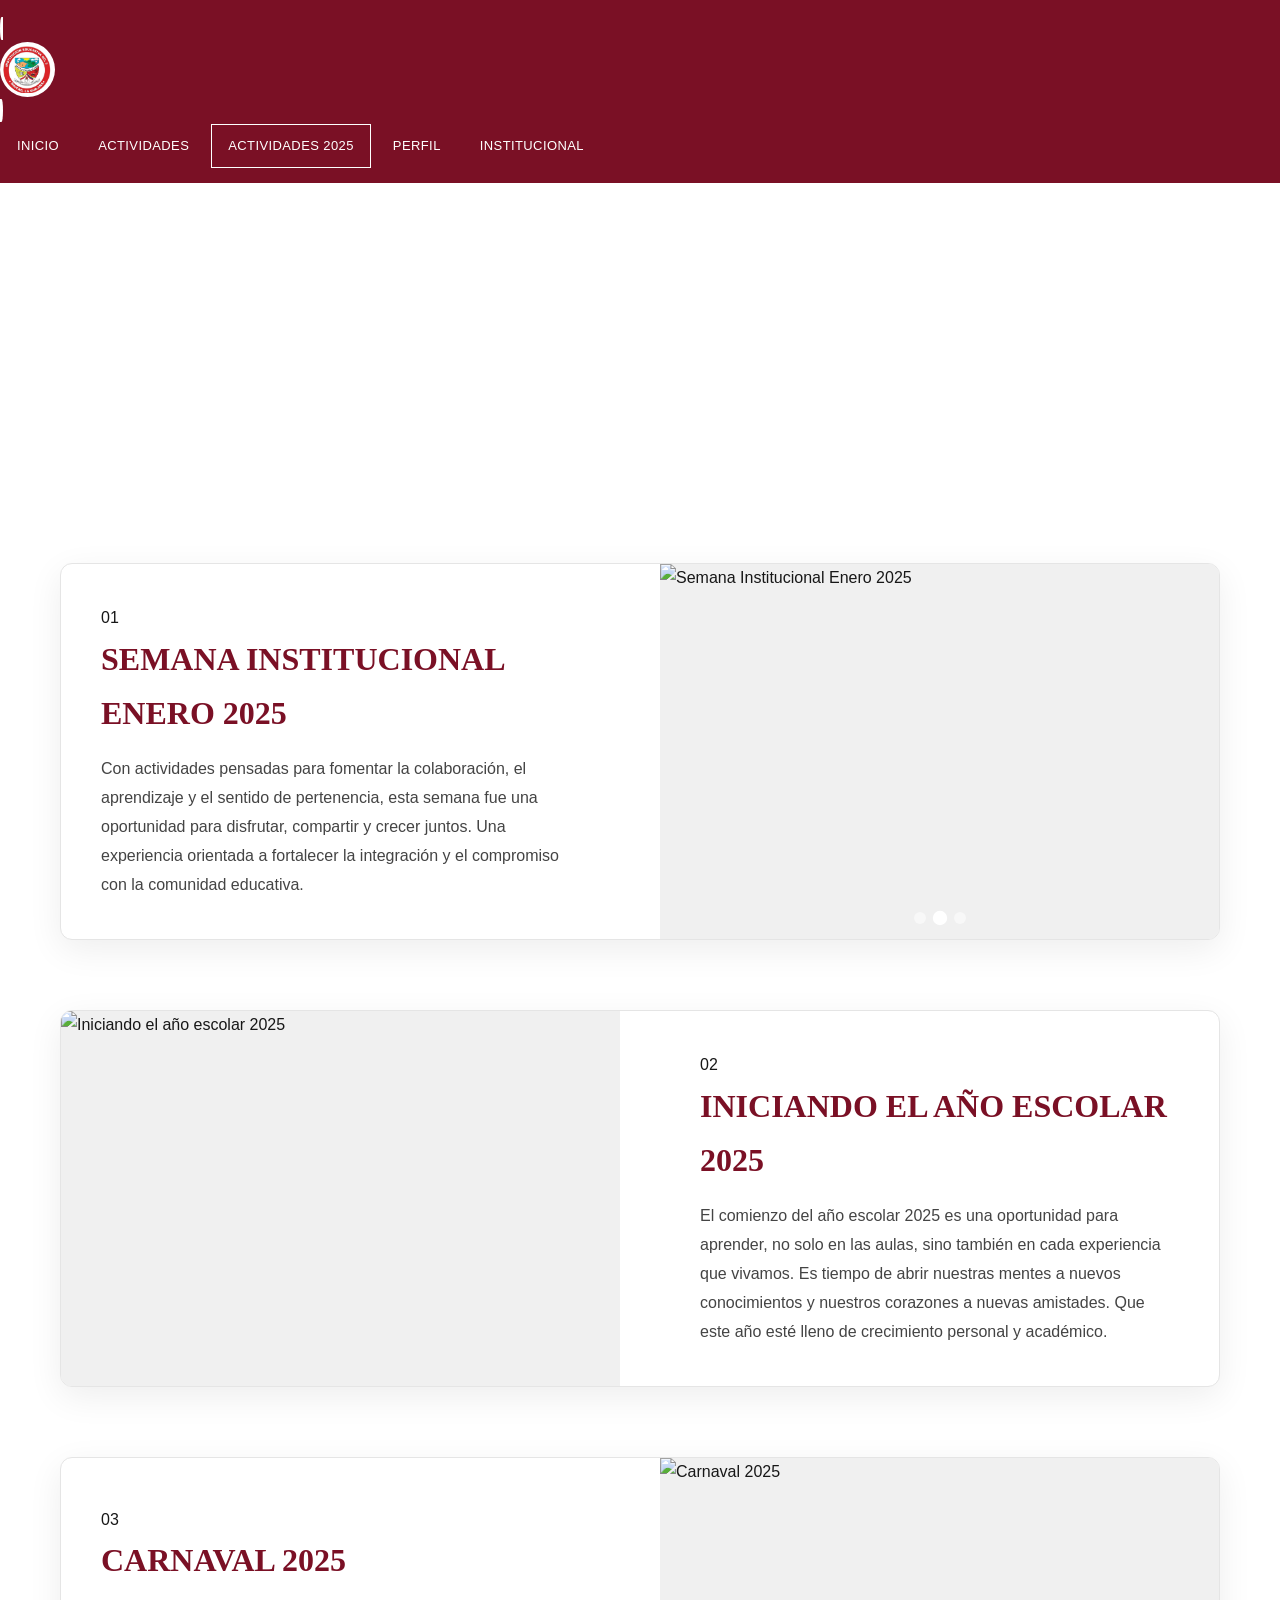
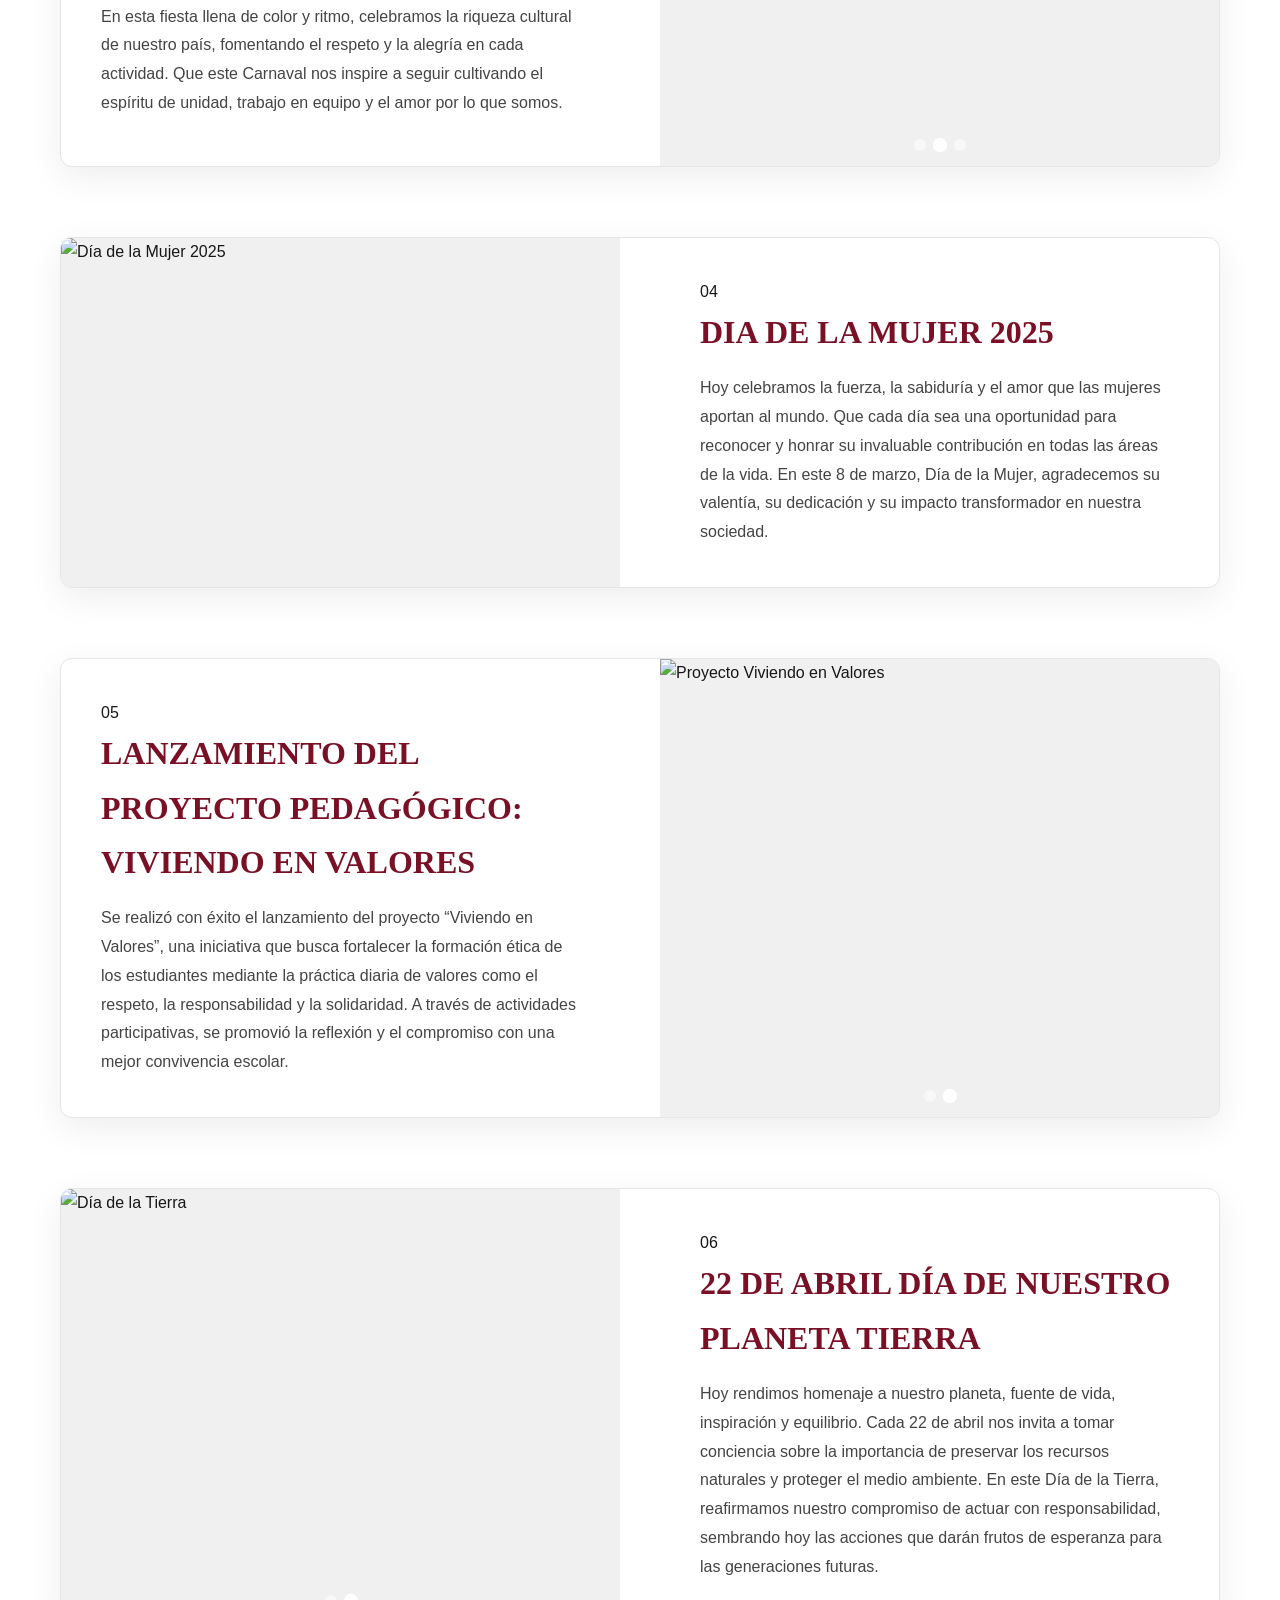
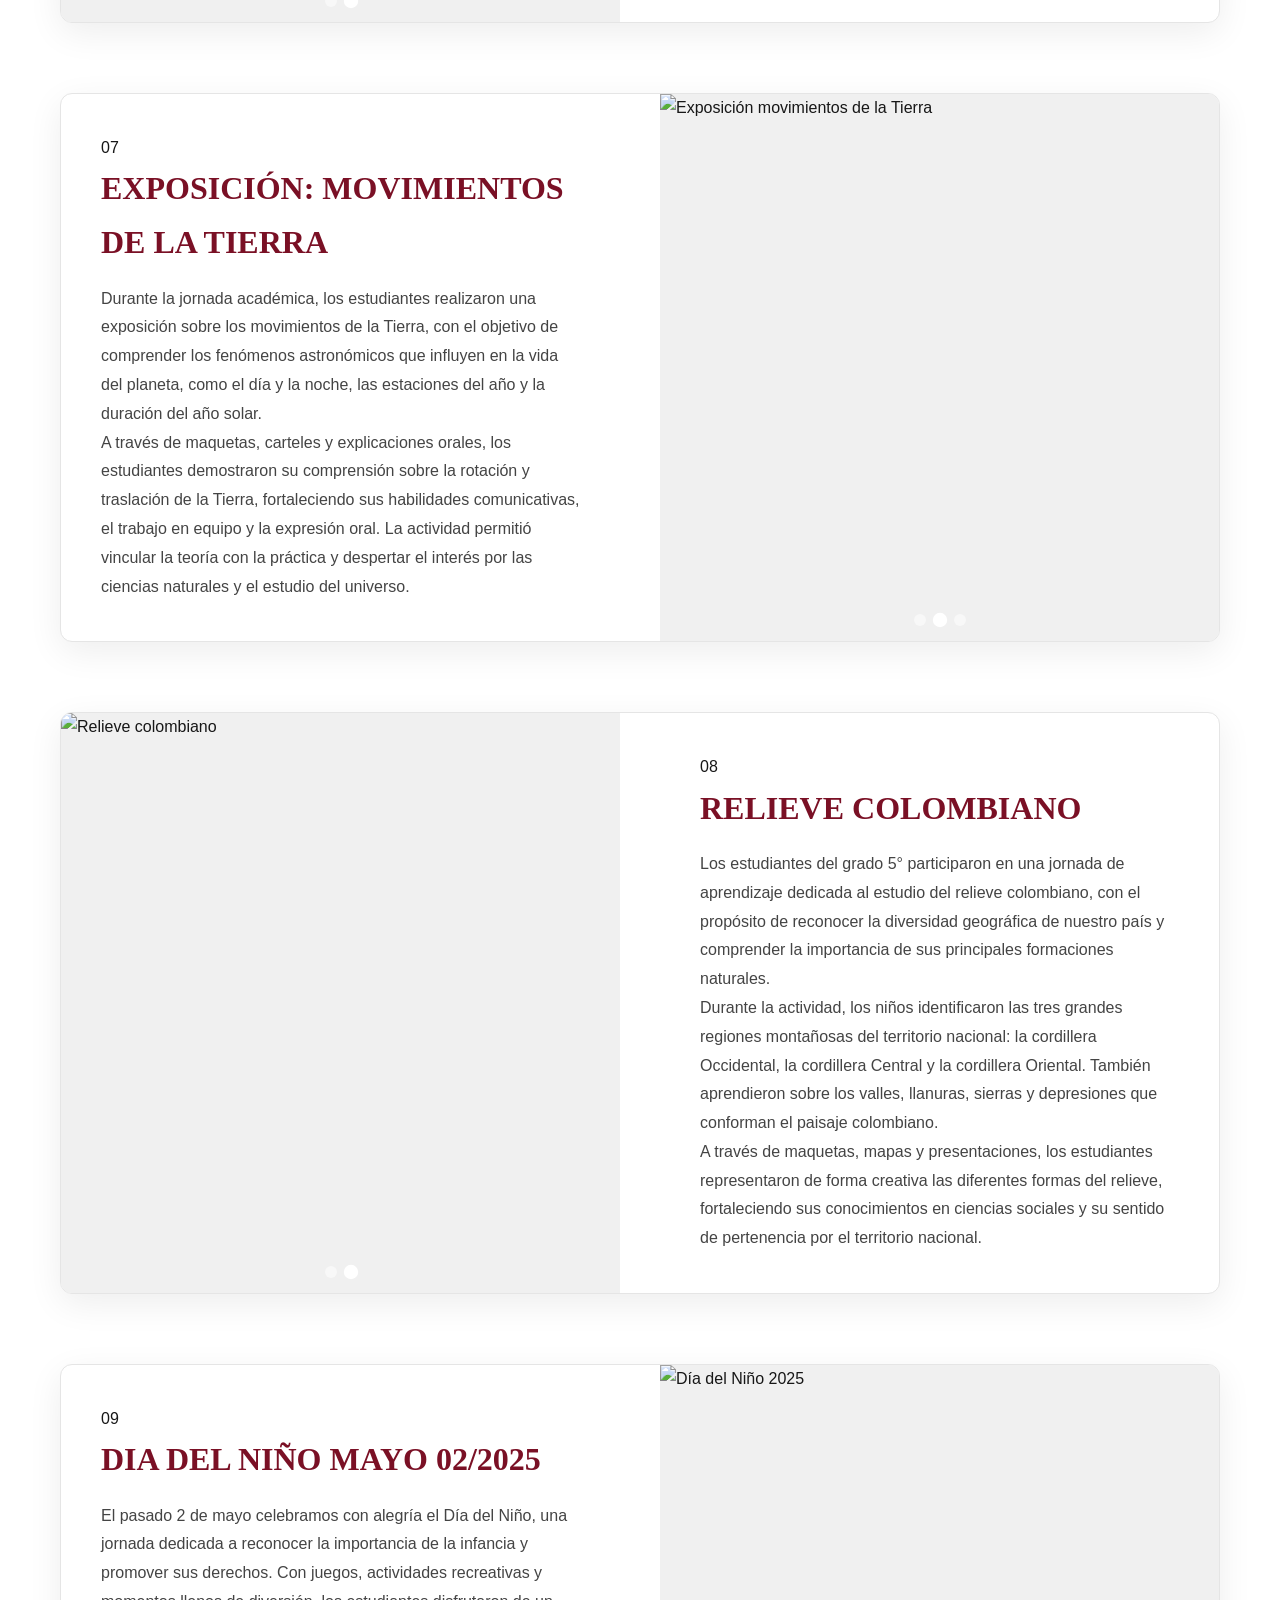
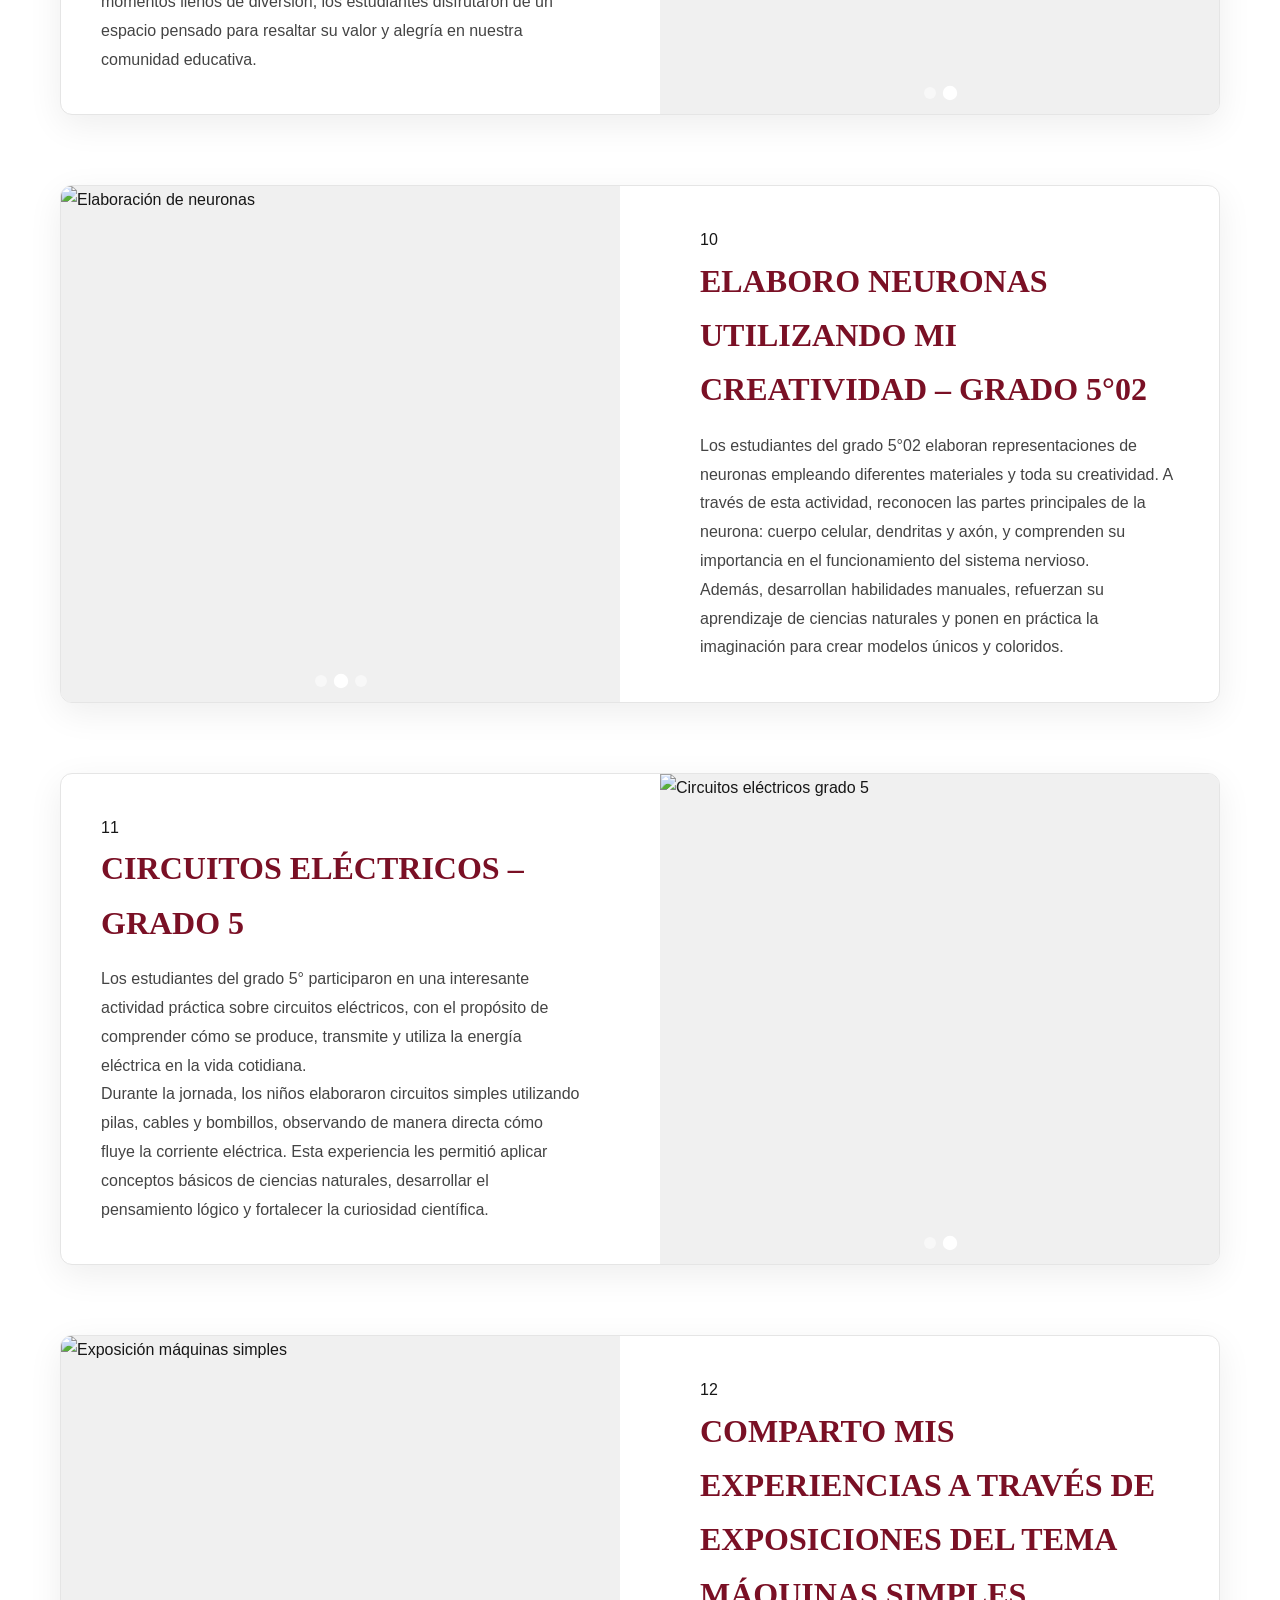
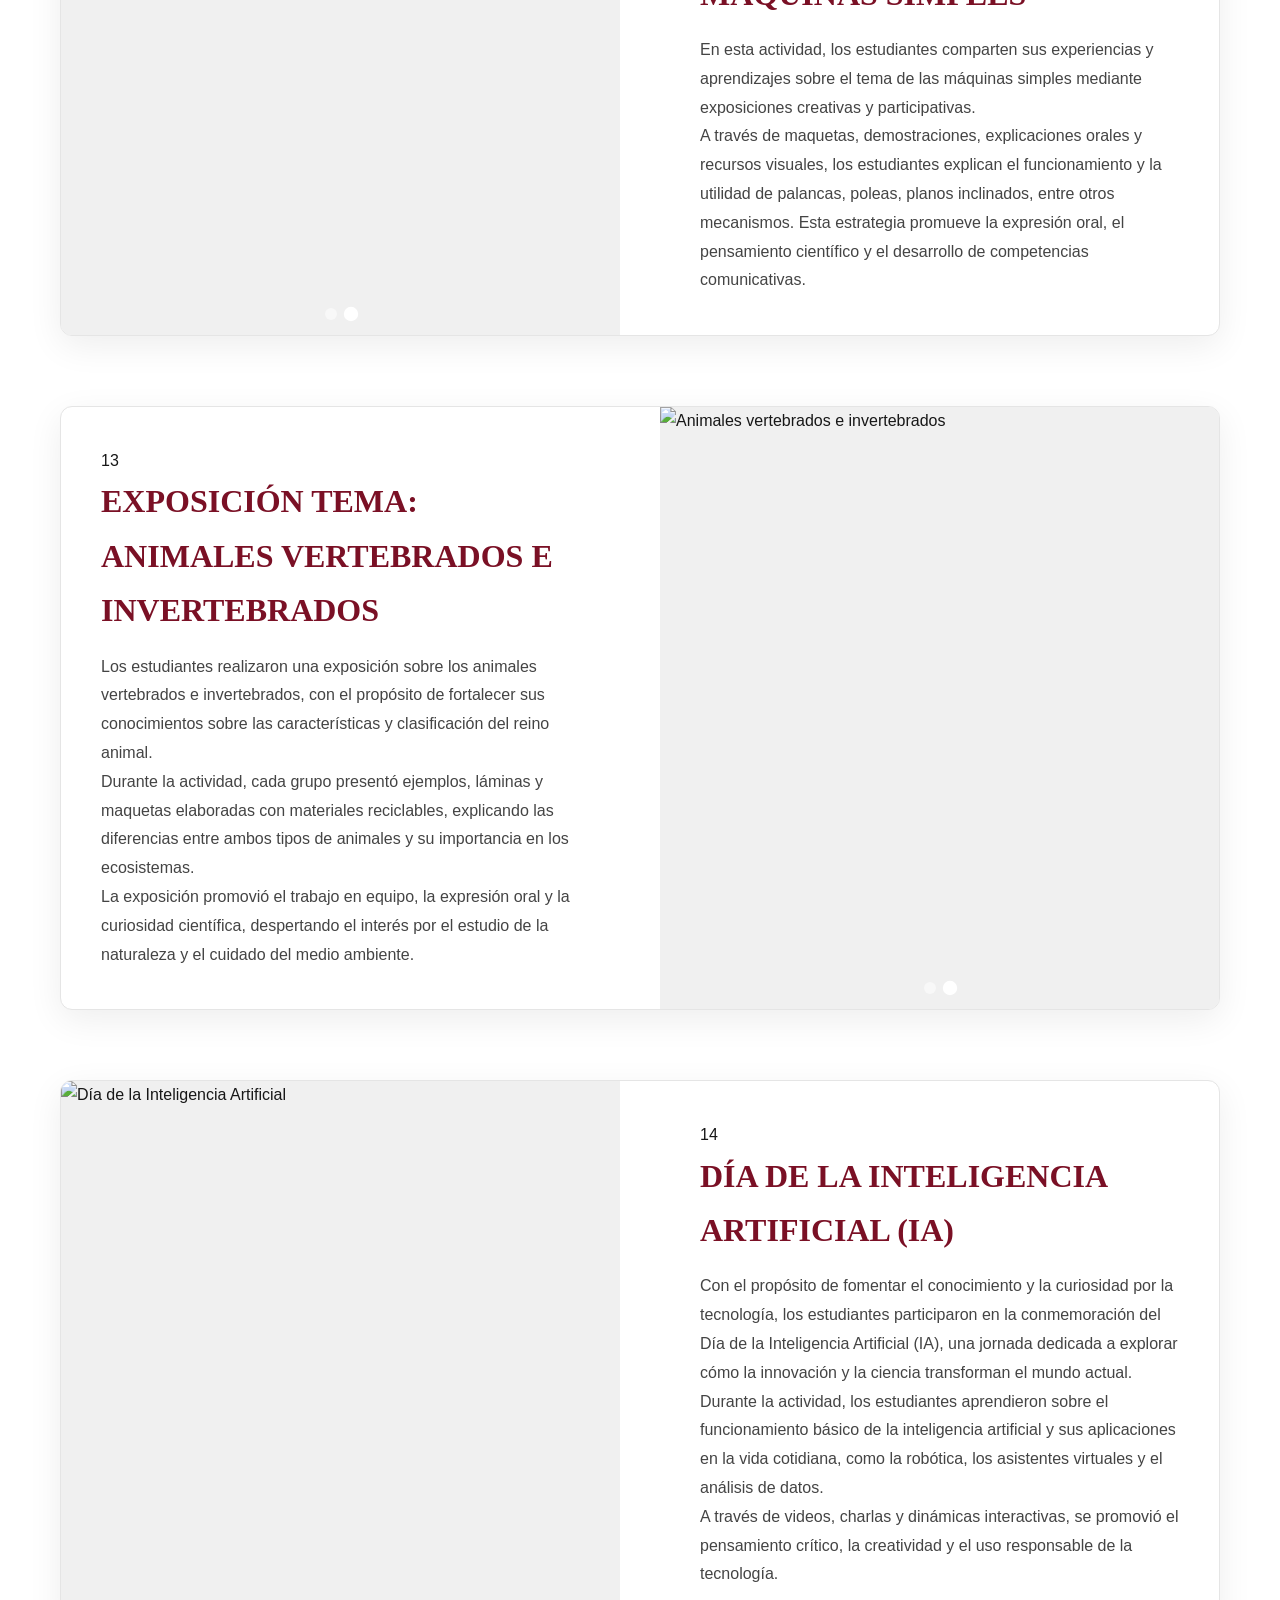
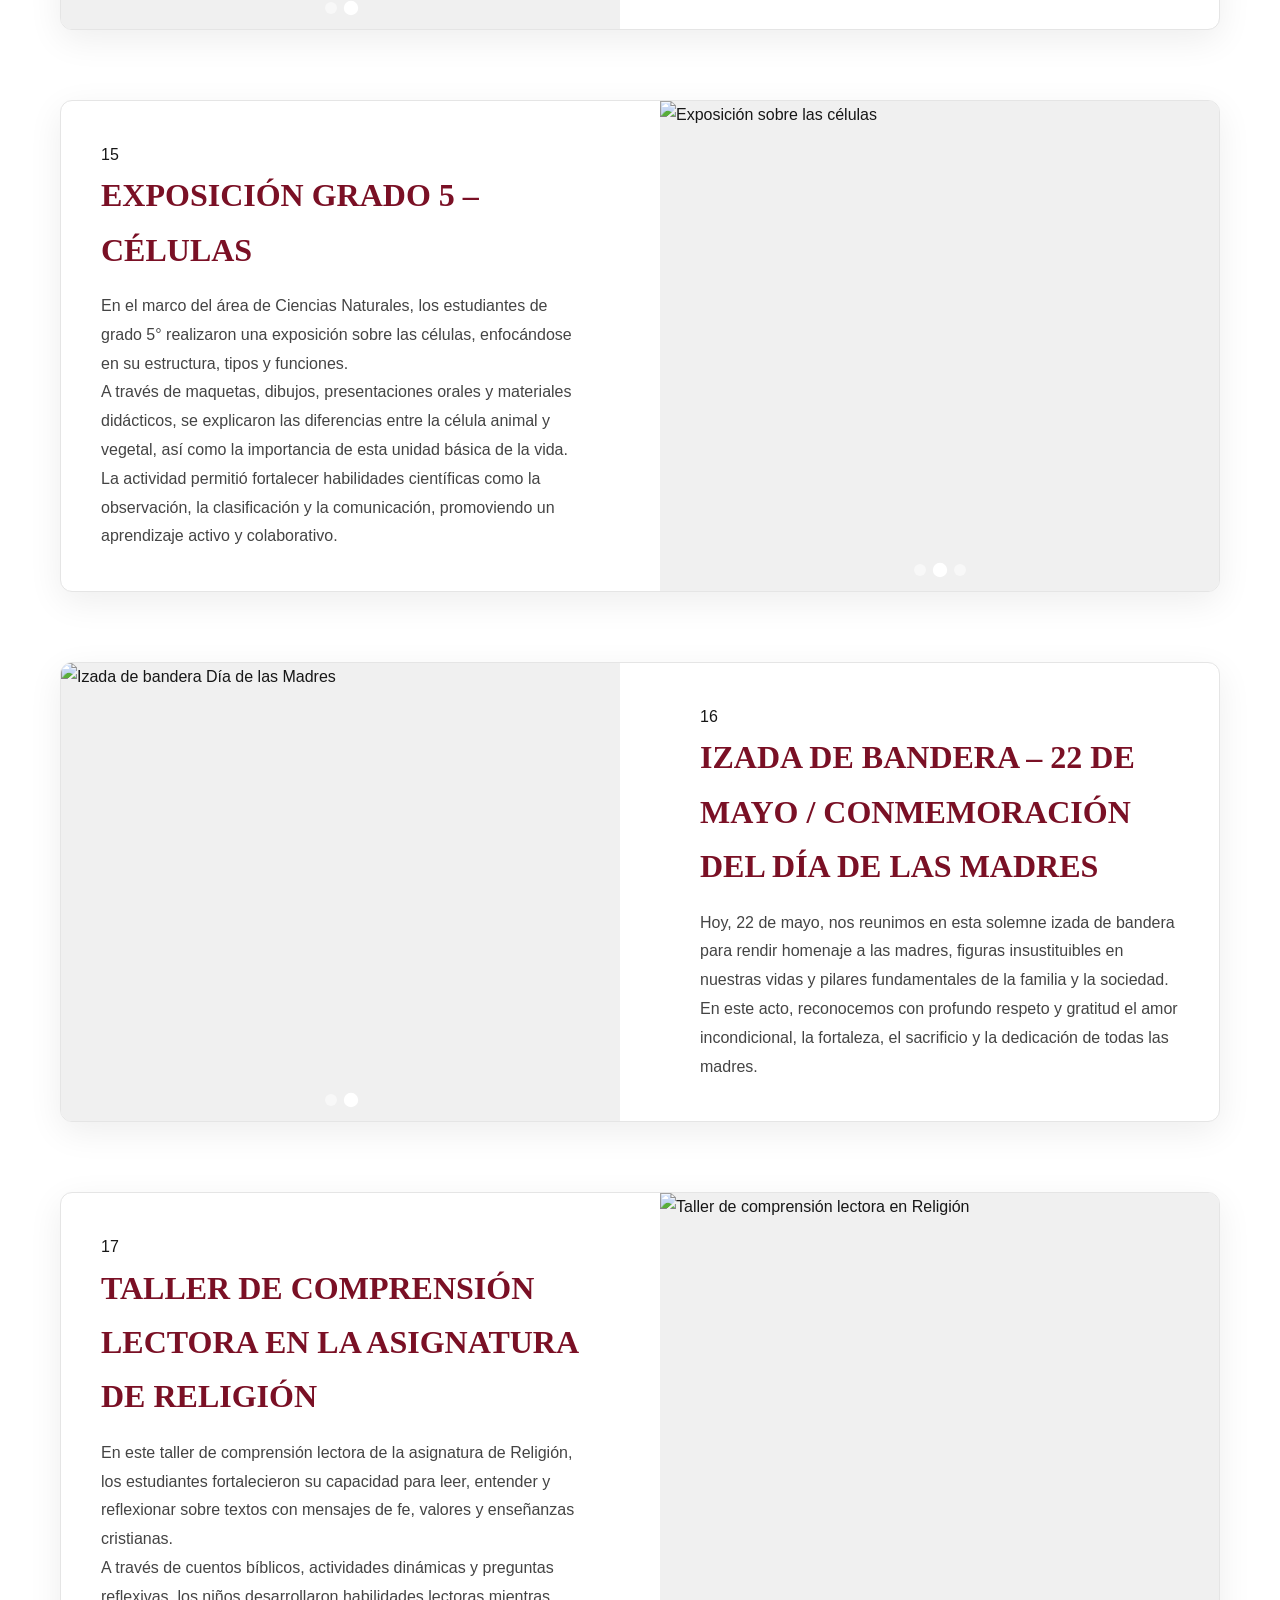
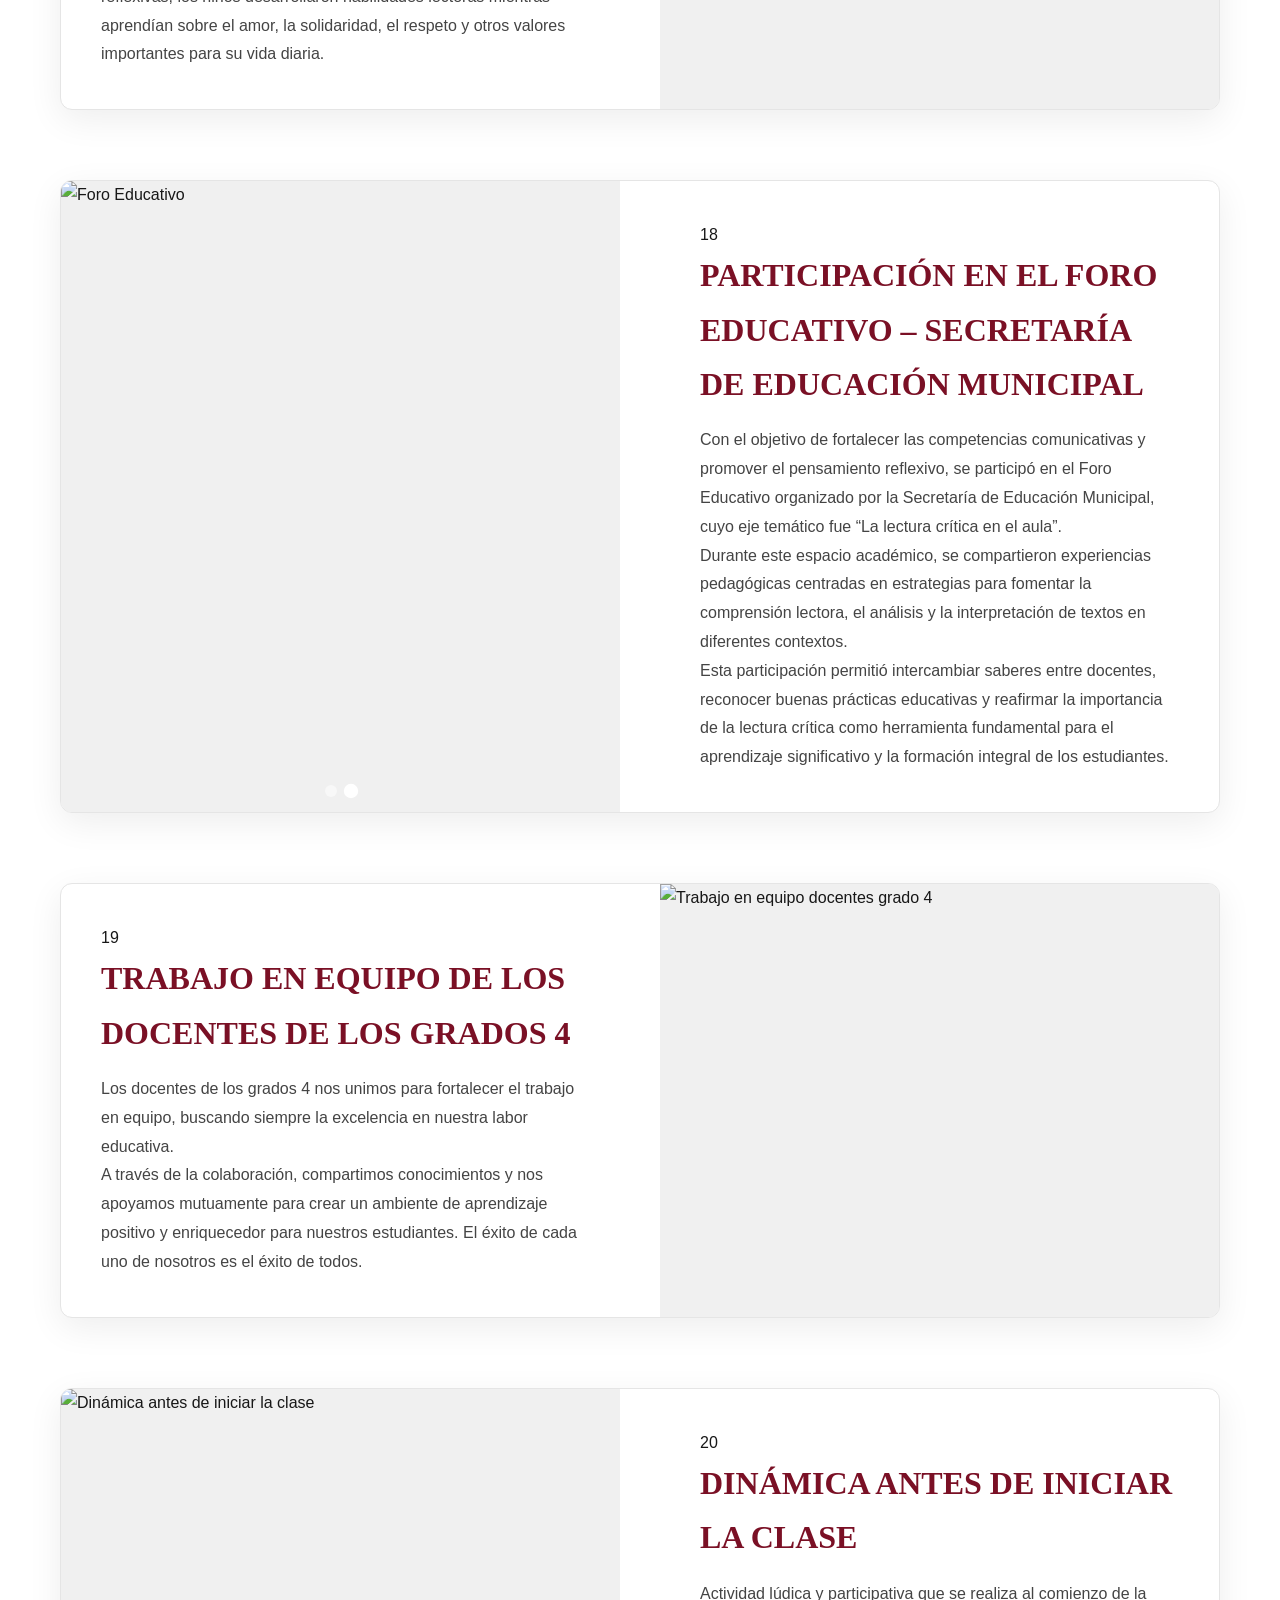
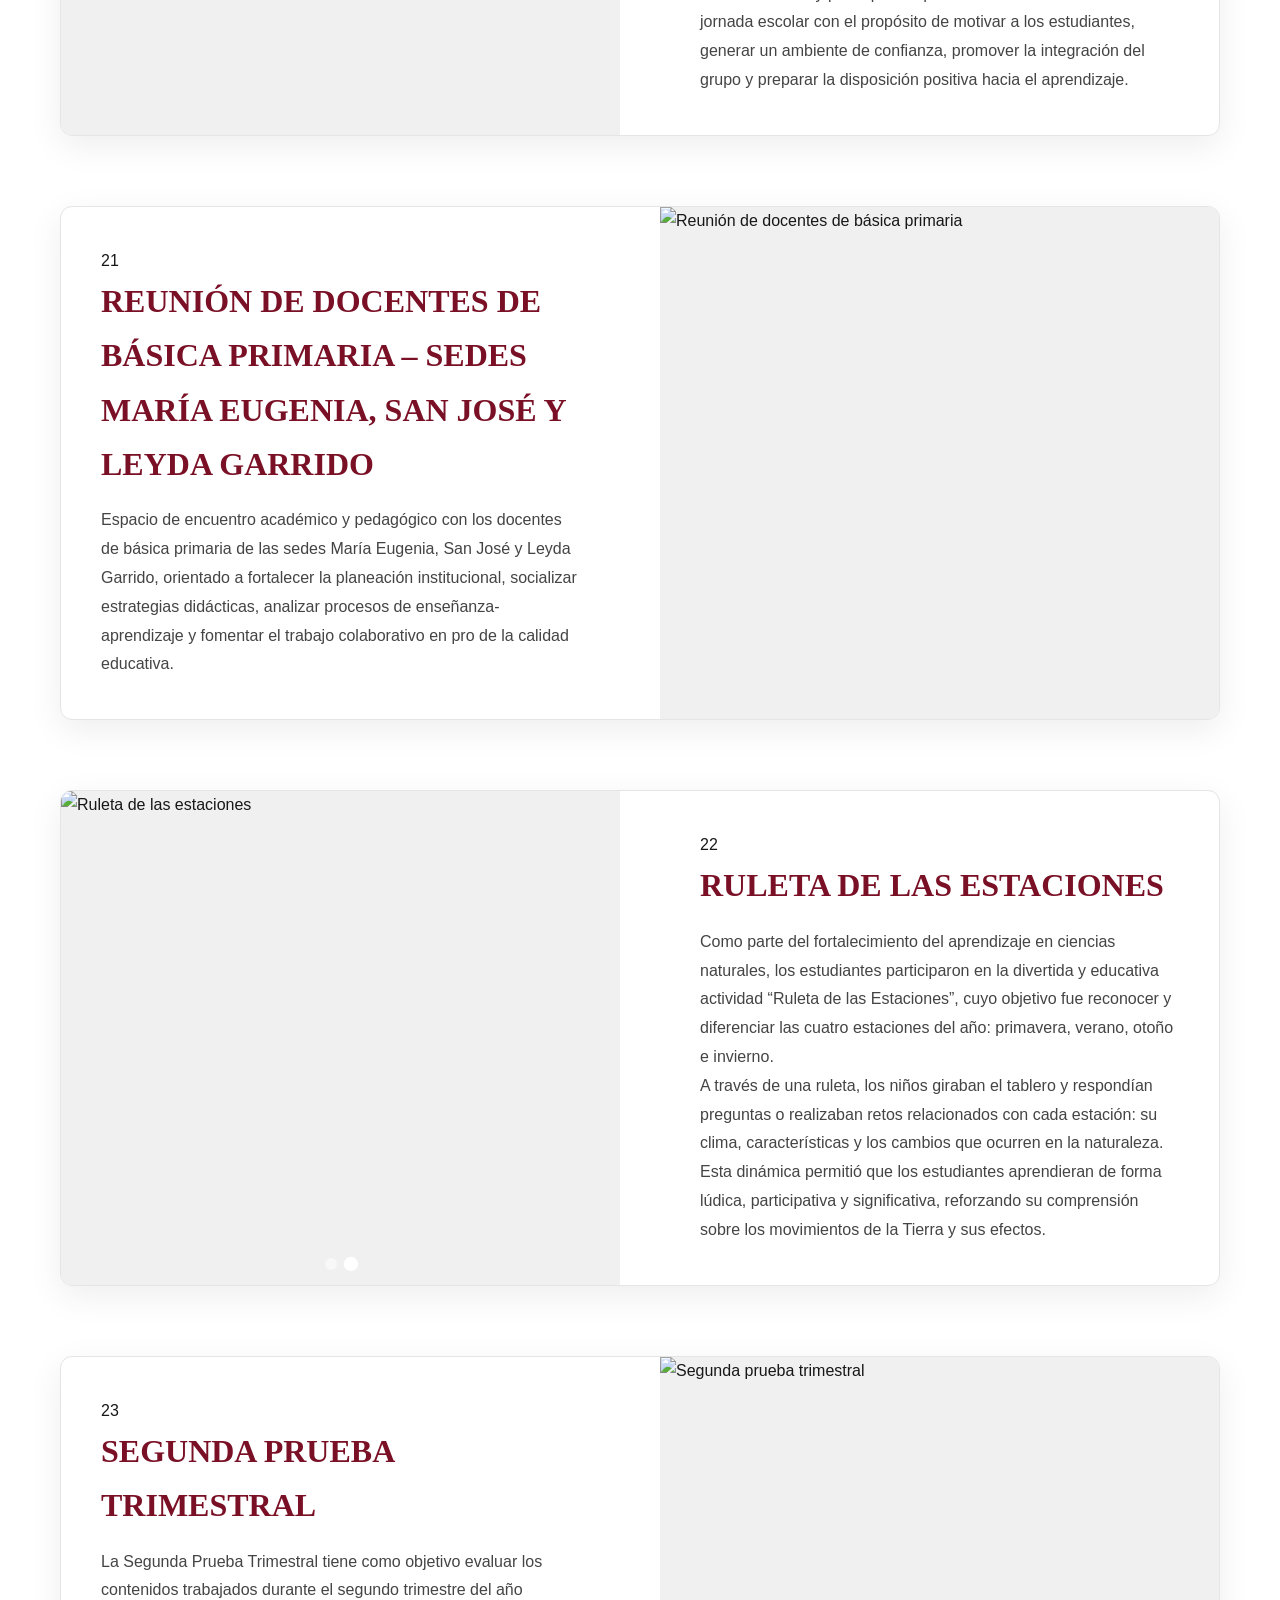
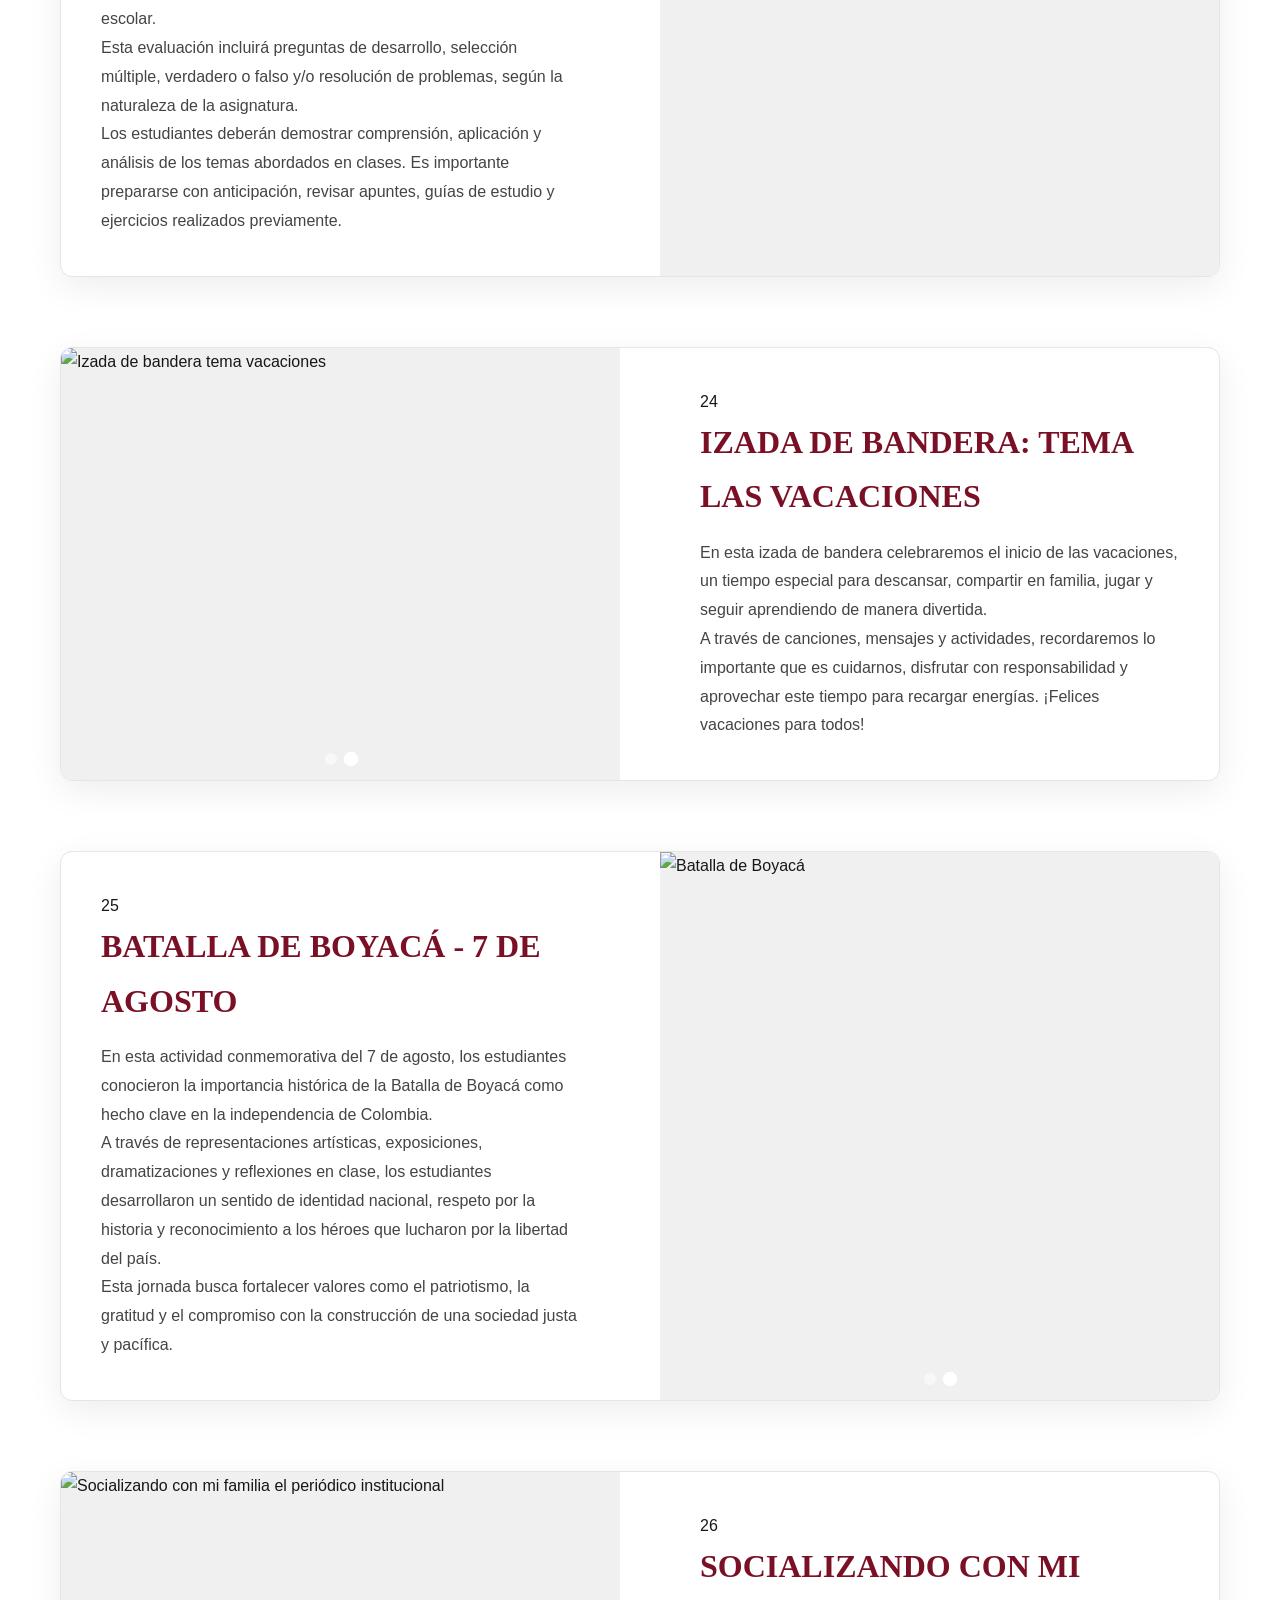
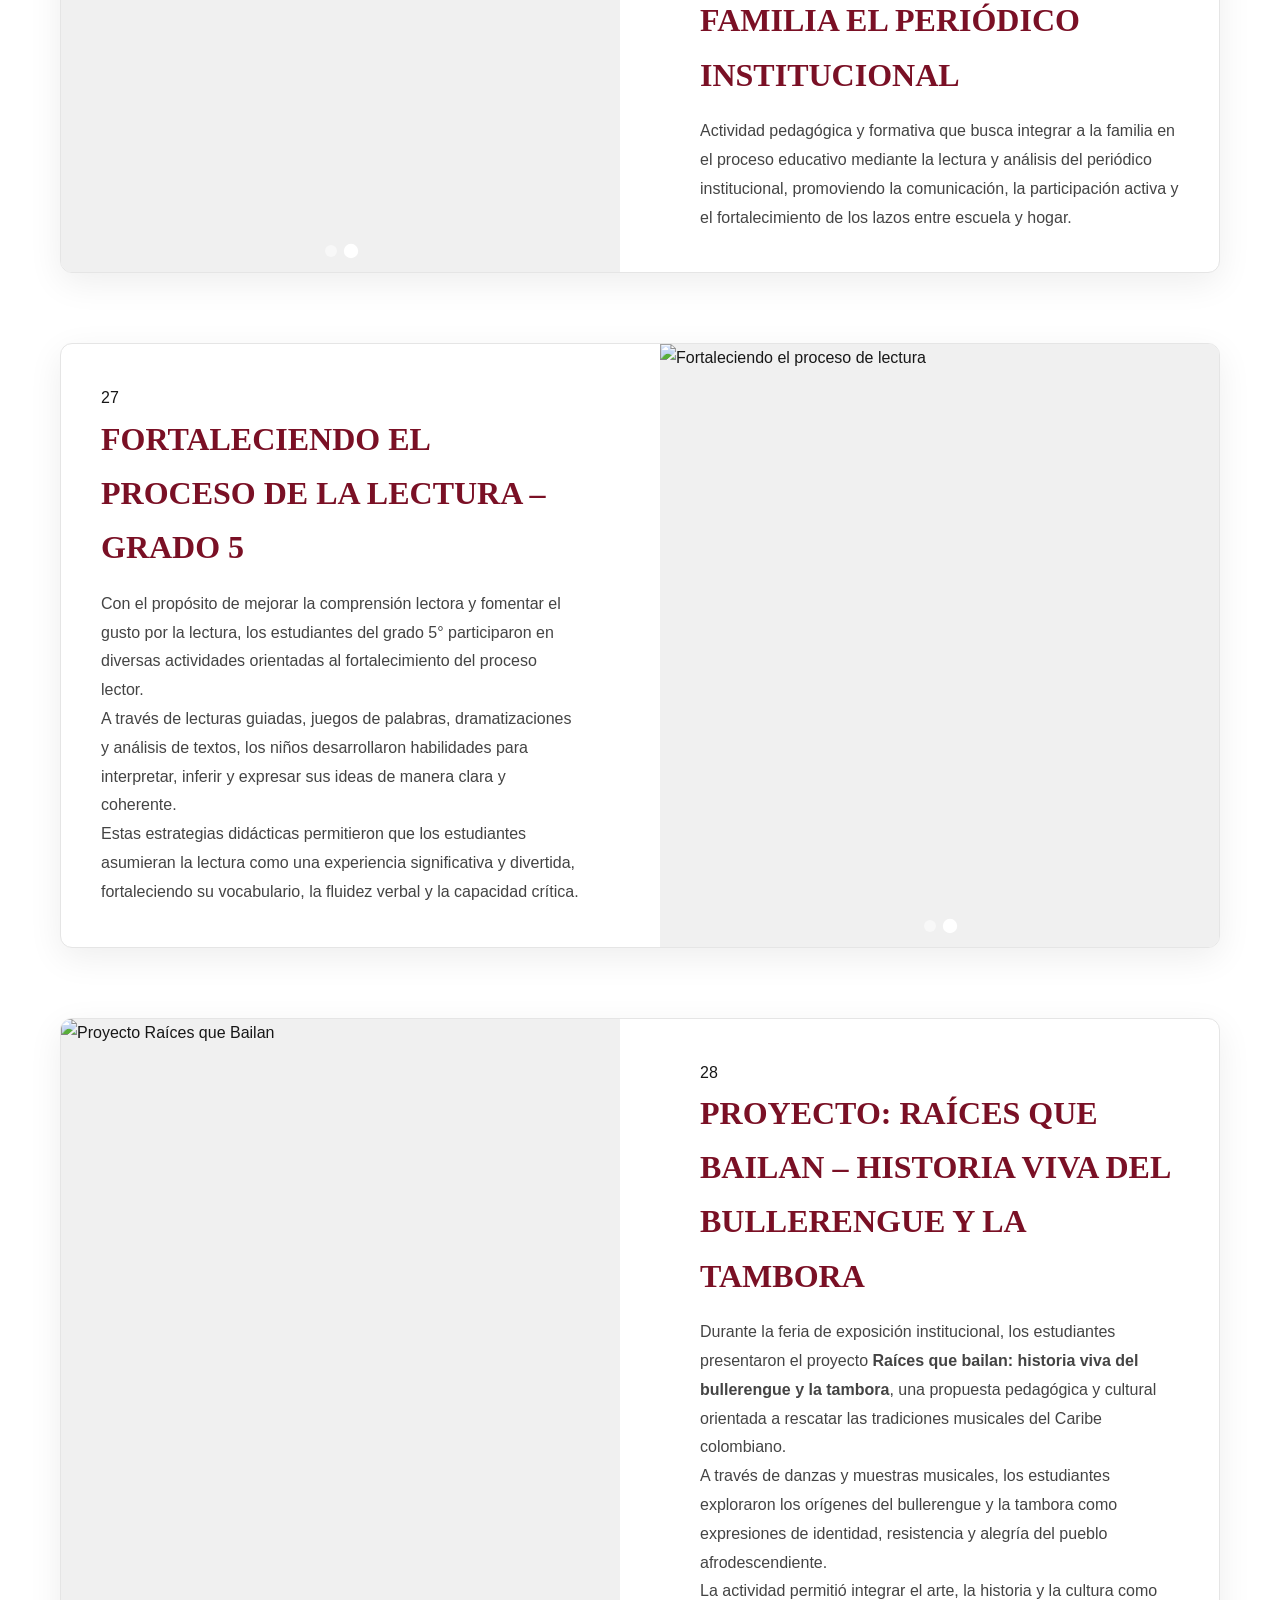
==== paginas/actividades-2025.html @ 1033b673 "Refactor code structure for improved readability and maintainability" ====
<!DOCTYPE html>
<html lang="es">
<head>
    <meta charset="UTF-8">
    <meta name="viewport" content="width=device-width, initial-scale=1.0">

    <title>Actividades 2025 | Docente Malvis</title>

    <link rel="stylesheet" href="../css/style.css">
</head>

<body>

<header class="header">

    <div class="header-inner">

        <a href="../index.html" class="logo">
            <img src="../img/institucional/logo.png" alt="Institución Educativa">
        </a>

        <nav class="nav">

            <a href="../index.html">INICIO</a>

            <a href="actividades.html">ACTIVIDADES</a>

            <a href="actividades-2025.html" class="active">
                ACTIVIDADES 2025
            </a>

            <a href="perfil.html">PERFIL</a>

            <a href="resena.html">INSTITUCIONAL</a>

        </nav>

    </div>

</header>


<section class="page-hero">

    <div class="page-hero-content">

        <span class="page-hero-subtitle">
            EXPERIENCIAS PEDAGÓGICAS
        </span>

        <h1>ACTIVIDADES 2025</h1>

        <p>
            Evidencias de las experiencias pedagógicas, proyectos,
            celebraciones y actividades desarrolladas durante el año escolar 2025.
        </p>

    </div>

</section>


<main class="activities-container">


    <!-- ========================================================= -->
    <!-- 01 - SEMANA INSTITUCIONAL -->
    <!-- ========================================================= -->

    <section class="activity">

        <div class="activity-info">

            <span class="activity-number">01</span>

            <h2>SEMANA INSTITUCIONAL ENERO 2025</h2>

            <p>
                Con actividades pensadas para fomentar la colaboración,
                el aprendizaje y el sentido de pertenencia, esta semana
                fue una oportunidad para disfrutar, compartir y crecer juntos.
                Una experiencia orientada a fortalecer la integración
                y el compromiso con la comunidad educativa.
            </p>

        </div>


        <div class="carousel" data-carousel>

            <div class="carousel-track">

                <div class="carousel-slide active">
                    <img
                        src="../img/actividades/2025/semana-institucional/foto-01.jpg"
                        alt="Semana Institucional Enero 2025">
                </div>

                <div class="carousel-slide">
                    <img
                        src="../img/actividades/2025/semana-institucional/foto-02.jpg"
                        alt="Semana Institucional Enero 2025">
                </div>

                <div class="carousel-slide">
                    <img
                        src="../img/actividades/2025/semana-institucional/foto-03.jpg"
                        alt="Semana Institucional Enero 2025">
                </div>

            </div>

            <button class="carousel-btn prev" aria-label="Anterior">
                &#10094;
            </button>

            <button class="carousel-btn next" aria-label="Siguiente">
                &#10095;
            </button>

            <div class="carousel-dots"></div>

        </div>

    </section>



    <!-- ========================================================= -->
    <!-- 02 - INICIANDO AÑO -->
    <!-- ========================================================= -->

    <section class="activity activity-reverse">

        <div class="activity-info">

            <span class="activity-number">02</span>

            <h2>INICIANDO EL AÑO ESCOLAR 2025</h2>

            <p>
                El comienzo del año escolar 2025 es una oportunidad para
                aprender, no solo en las aulas, sino también en cada
                experiencia que vivamos. Es tiempo de abrir nuestras mentes
                a nuevos conocimientos y nuestros corazones a nuevas
                amistades. Que este año esté lleno de crecimiento personal
                y académico.
            </p>

        </div>


        <div class="carousel" data-carousel>

            <div class="carousel-track">

                <div class="carousel-slide active">
                    <img
                        src="../img/actividades/2025/inicio-escolar/foto-01.jpg"
                        alt="Iniciando el año escolar 2025">
                </div>

            </div>

            <button class="carousel-btn prev" aria-label="Anterior">
                &#10094;
            </button>

            <button class="carousel-btn next" aria-label="Siguiente">
                &#10095;
            </button>

            <div class="carousel-dots"></div>

        </div>

    </section>



    <!-- ========================================================= -->
    <!-- 03 - CARNAVAL -->
    <!-- ========================================================= -->

    <section class="activity">

        <div class="activity-info">

            <span class="activity-number">03</span>

            <h2>CARNAVAL 2025</h2>

            <p>
                En esta fiesta llena de color y ritmo, celebramos la riqueza
                cultural de nuestro país, fomentando el respeto y la alegría
                en cada actividad. Que este Carnaval nos inspire a seguir
                cultivando el espíritu de unidad, trabajo en equipo y el amor
                por lo que somos.
            </p>

        </div>


        <div class="carousel" data-carousel>

            <div class="carousel-track">

                <div class="carousel-slide active">
                    <img
                        src="../img/actividades/2025/carnaval/foto-01.jpg"
                        alt="Carnaval 2025">
                </div>

                <div class="carousel-slide">
                    <img
                        src="../img/actividades/2025/carnaval/foto-02.jpg"
                        alt="Carnaval 2025">
                </div>

                <div class="carousel-slide">
                    <img
                        src="../img/actividades/2025/carnaval/foto-03.jpg"
                        alt="Carnaval 2025">
                </div>

            </div>

            <button class="carousel-btn prev" aria-label="Anterior">
                &#10094;
            </button>

            <button class="carousel-btn next" aria-label="Siguiente">
                &#10095;
            </button>

            <div class="carousel-dots"></div>

        </div>

    </section>



    <!-- ========================================================= -->
    <!-- 04 - DIA DE LA MUJER -->
    <!-- ========================================================= -->

    <section class="activity activity-reverse">

        <div class="activity-info">

            <span class="activity-number">04</span>

            <h2>DIA DE LA MUJER 2025</h2>

            <p>
                Hoy celebramos la fuerza, la sabiduría y el amor que las
                mujeres aportan al mundo. Que cada día sea una oportunidad
                para reconocer y honrar su invaluable contribución en todas
                las áreas de la vida. En este 8 de marzo, Día de la Mujer,
                agradecemos su valentía, su dedicación y su impacto
                transformador en nuestra sociedad.
            </p>

        </div>


        <div class="carousel" data-carousel>

            <div class="carousel-track">

                <div class="carousel-slide active">
                    <img
                        src="../img/actividades/2025/dia-mujer/foto-01.jpg"
                        alt="Día de la Mujer 2025">
                </div>

            </div>

            <button class="carousel-btn prev" aria-label="Anterior">
                &#10094;
            </button>

            <button class="carousel-btn next" aria-label="Siguiente">
                &#10095;
            </button>

            <div class="carousel-dots"></div>

        </div>

    </section>



    <!-- ========================================================= -->
    <!-- 05 - VIVIENDO EN VALORES -->
    <!-- ========================================================= -->

    <section class="activity">

        <div class="activity-info">

            <span class="activity-number">05</span>

            <h2>LANZAMIENTO DEL PROYECTO PEDAGÓGICO: VIVIENDO EN VALORES</h2>

            <p>
                Se realizó con éxito el lanzamiento del proyecto
                “Viviendo en Valores”, una iniciativa que busca fortalecer
                la formación ética de los estudiantes mediante la práctica
                diaria de valores como el respeto, la responsabilidad y
                la solidaridad. A través de actividades participativas,
                se promovió la reflexión y el compromiso con una mejor
                convivencia escolar.
            </p>

        </div>


        <div class="carousel" data-carousel>

            <div class="carousel-track">

                <div class="carousel-slide active">
                    <img
                        src="../img/actividades/2025/viviendo-valores/foto-01.jpg"
                        alt="Proyecto Viviendo en Valores">
                </div>

                <div class="carousel-slide">
                    <img
                        src="../img/actividades/2025/viviendo-valores/foto-02.jpg"
                        alt="Proyecto Viviendo en Valores">
                </div>

            </div>

            <button class="carousel-btn prev" aria-label="Anterior">
                &#10094;
            </button>

            <button class="carousel-btn next" aria-label="Siguiente">
                &#10095;
            </button>

            <div class="carousel-dots"></div>

        </div>

    </section>



    <!-- ========================================================= -->
    <!-- 06 - DIA DE LA TIERRA -->
    <!-- ========================================================= -->

    <section class="activity activity-reverse">

        <div class="activity-info">

            <span class="activity-number">06</span>

            <h2>22 DE ABRIL DÍA DE NUESTRO PLANETA TIERRA</h2>

            <p>
                Hoy rendimos homenaje a nuestro planeta, fuente de vida,
                inspiración y equilibrio. Cada 22 de abril nos invita a
                tomar conciencia sobre la importancia de preservar los
                recursos naturales y proteger el medio ambiente.
                En este Día de la Tierra, reafirmamos nuestro compromiso
                de actuar con responsabilidad, sembrando hoy las acciones
                que darán frutos de esperanza para las generaciones futuras.
            </p>

        </div>


        <div class="carousel" data-carousel>

            <div class="carousel-track">

                <div class="carousel-slide active">
                    <img
                        src="../img/actividades/2025/dia-tierra/foto-01.jpg"
                        alt="Día de la Tierra">
                </div>

                <div class="carousel-slide">
                    <img
                        src="../img/actividades/2025/dia-tierra/foto-02.jpg"
                        alt="Día de la Tierra">
                </div>

            </div>

            <button class="carousel-btn prev" aria-label="Anterior">
                &#10094;
            </button>

            <button class="carousel-btn next" aria-label="Siguiente">
                &#10095;
            </button>

            <div class="carousel-dots"></div>

        </div>

    </section>



    <!-- ========================================================= -->
    <!-- 07 - MOVIMIENTOS DE LA TIERRA -->
    <!-- ========================================================= -->

    <section class="activity">

        <div class="activity-info">

            <span class="activity-number">07</span>

            <h2>EXPOSICIÓN: MOVIMIENTOS DE LA TIERRA</h2>

            <p>
                Durante la jornada académica, los estudiantes realizaron
                una exposición sobre los movimientos de la Tierra, con el
                objetivo de comprender los fenómenos astronómicos que
                influyen en la vida del planeta, como el día y la noche,
                las estaciones del año y la duración del año solar.
            </p>

            <p>
                A través de maquetas, carteles y explicaciones orales,
                los estudiantes demostraron su comprensión sobre la
                rotación y traslación de la Tierra, fortaleciendo sus
                habilidades comunicativas, el trabajo en equipo y la
                expresión oral. La actividad permitió vincular la teoría
                con la práctica y despertar el interés por las ciencias
                naturales y el estudio del universo.
            </p>

        </div>


        <div class="carousel" data-carousel>

            <div class="carousel-track">

                <div class="carousel-slide active">
                    <img
                        src="../img/actividades/2025/movimientos-tierra/foto-01.jpg"
                        alt="Exposición movimientos de la Tierra">
                </div>

                <div class="carousel-slide">
                    <img
                        src="../img/actividades/2025/movimientos-tierra/foto-02.jpg"
                        alt="Exposición movimientos de la Tierra">
                </div>

                <div class="carousel-slide">
                    <img
                        src="../img/actividades/2025/movimientos-tierra/foto-03.jpg"
                        alt="Exposición movimientos de la Tierra">
                </div>

            </div>

            <button class="carousel-btn prev" aria-label="Anterior">
                &#10094;
            </button>

            <button class="carousel-btn next" aria-label="Siguiente">
                &#10095;
            </button>

            <div class="carousel-dots"></div>

        </div>

    </section>



    <!-- ========================================================= -->
    <!-- 08 - RELIEVE COLOMBIANO -->
    <!-- ========================================================= -->

    <section class="activity activity-reverse">

        <div class="activity-info">

            <span class="activity-number">08</span>

            <h2>RELIEVE COLOMBIANO</h2>

            <p>
                Los estudiantes del grado 5° participaron en una jornada
                de aprendizaje dedicada al estudio del relieve colombiano,
                con el propósito de reconocer la diversidad geográfica de
                nuestro país y comprender la importancia de sus principales
                formaciones naturales.
            </p>

            <p>
                Durante la actividad, los niños identificaron las tres
                grandes regiones montañosas del territorio nacional:
                la cordillera Occidental, la cordillera Central y la
                cordillera Oriental. También aprendieron sobre los valles,
                llanuras, sierras y depresiones que conforman el paisaje
                colombiano.
            </p>

            <p>
                A través de maquetas, mapas y presentaciones, los estudiantes
                representaron de forma creativa las diferentes formas del
                relieve, fortaleciendo sus conocimientos en ciencias sociales
                y su sentido de pertenencia por el territorio nacional.
            </p>

        </div>


        <div class="carousel" data-carousel>

            <div class="carousel-track">

                <div class="carousel-slide active">
                    <img
                        src="../img/actividades/2025/relieve-colombiano/foto-01.jpg"
                        alt="Relieve colombiano">
                </div>

                <div class="carousel-slide">
                    <img
                        src="../img/actividades/2025/relieve-colombiano/foto-02.jpg"
                        alt="Relieve colombiano">
                </div>

            </div>

            <button class="carousel-btn prev" aria-label="Anterior">
                &#10094;
            </button>

            <button class="carousel-btn next" aria-label="Siguiente">
                &#10095;
            </button>

            <div class="carousel-dots"></div>

        </div>

    </section>



    <!-- ========================================================= -->
    <!-- 09 - DIA DEL NIÑO -->
    <!-- ========================================================= -->

    <section class="activity">

        <div class="activity-info">

            <span class="activity-number">09</span>

            <h2>DIA DEL NIÑO MAYO 02/2025</h2>

            <p>
                El pasado 2 de mayo celebramos con alegría el Día del Niño,
                una jornada dedicada a reconocer la importancia de la infancia
                y promover sus derechos. Con juegos, actividades recreativas
                y momentos llenos de diversión, los estudiantes disfrutaron
                de un espacio pensado para resaltar su valor y alegría en
                nuestra comunidad educativa.
            </p>

        </div>


        <div class="carousel" data-carousel>

            <div class="carousel-track">

                <div class="carousel-slide active">
                    <img
                        src="../img/actividades/2025/dia-nino/foto-01.jpg"
                        alt="Día del Niño 2025">
                </div>

                <div class="carousel-slide">
                    <img
                        src="../img/actividades/2025/dia-nino/foto-02.jpg"
                        alt="Día del Niño 2025">
                </div>

            </div>

            <button class="carousel-btn prev" aria-label="Anterior">
                &#10094;
            </button>

            <button class="carousel-btn next" aria-label="Siguiente">
                &#10095;
            </button>

            <div class="carousel-dots"></div>

        </div>

    </section>



    <!-- ========================================================= -->
    <!-- 10 - NEURONAS -->
    <!-- ========================================================= -->

    <section class="activity activity-reverse">

        <div class="activity-info">

            <span class="activity-number">10</span>

            <h2>ELABORO NEURONAS UTILIZANDO MI CREATIVIDAD – GRADO 5°02</h2>

            <p>
                Los estudiantes del grado 5°02 elaboran representaciones
                de neuronas empleando diferentes materiales y toda su
                creatividad. A través de esta actividad, reconocen las
                partes principales de la neurona: cuerpo celular, dendritas
                y axón, y comprenden su importancia en el funcionamiento
                del sistema nervioso.
            </p>

            <p>
                Además, desarrollan habilidades manuales, refuerzan su
                aprendizaje de ciencias naturales y ponen en práctica la
                imaginación para crear modelos únicos y coloridos.
            </p>

        </div>


        <div class="carousel" data-carousel>

            <div class="carousel-track">

                <div class="carousel-slide active">
                    <img
                        src="../img/actividades/2025/neuronas/foto-01.jpg"
                        alt="Elaboración de neuronas">
                </div>

                <div class="carousel-slide">
                    <img
                        src="../img/actividades/2025/neuronas/foto-02.jpg"
                        alt="Elaboración de neuronas">
                </div>

                <div class="carousel-slide">
                    <img
                        src="../img/actividades/2025/neuronas/foto-03.jpg"
                        alt="Elaboración de neuronas">
                </div>

            </div>

            <button class="carousel-btn prev" aria-label="Anterior">
                &#10094;
            </button>

            <button class="carousel-btn next" aria-label="Siguiente">
                &#10095;
            </button>

            <div class="carousel-dots"></div>

        </div>

    </section>



    <!-- ========================================================= -->
    <!-- 11 - CIRCUITOS -->
    <!-- ========================================================= -->

    <section class="activity">

        <div class="activity-info">

            <span class="activity-number">11</span>

            <h2>CIRCUITOS ELÉCTRICOS – GRADO 5</h2>

            <p>
                Los estudiantes del grado 5° participaron en una interesante
                actividad práctica sobre circuitos eléctricos, con el propósito
                de comprender cómo se produce, transmite y utiliza la energía
                eléctrica en la vida cotidiana.
            </p>

            <p>
                Durante la jornada, los niños elaboraron circuitos simples
                utilizando pilas, cables y bombillos, observando de manera
                directa cómo fluye la corriente eléctrica. Esta experiencia
                les permitió aplicar conceptos básicos de ciencias naturales,
                desarrollar el pensamiento lógico y fortalecer la curiosidad
                científica.
            </p>

        </div>


        <div class="carousel" data-carousel>

            <div class="carousel-track">

                <div class="carousel-slide active">
                    <img
                        src="../img/actividades/2025/circuitos/foto-01.jpg"
                        alt="Circuitos eléctricos grado 5">
                </div>

                <div class="carousel-slide">
                    <img
                        src="../img/actividades/2025/circuitos/foto-02.jpg"
                        alt="Circuitos eléctricos grado 5">
                </div>

            </div>

            <button class="carousel-btn prev" aria-label="Anterior">
                &#10094;
            </button>

            <button class="carousel-btn next" aria-label="Siguiente">
                &#10095;
            </button>

            <div class="carousel-dots"></div>

        </div>

    </section>



    <!-- ========================================================= -->
    <!-- 12 - MÁQUINAS SIMPLES -->
    <!-- ========================================================= -->

    <section class="activity activity-reverse">

        <div class="activity-info">

            <span class="activity-number">12</span>

            <h2>COMPARTO MIS EXPERIENCIAS A TRAVÉS DE EXPOSICIONES DEL TEMA MÁQUINAS SIMPLES</h2>

            <p>
                En esta actividad, los estudiantes comparten sus experiencias
                y aprendizajes sobre el tema de las máquinas simples mediante
                exposiciones creativas y participativas.
            </p>

            <p>
                A través de maquetas, demostraciones, explicaciones orales
                y recursos visuales, los estudiantes explican el funcionamiento
                y la utilidad de palancas, poleas, planos inclinados, entre
                otros mecanismos. Esta estrategia promueve la expresión oral,
                el pensamiento científico y el desarrollo de competencias
                comunicativas.
            </p>

        </div>


        <div class="carousel" data-carousel>

            <div class="carousel-track">

                <div class="carousel-slide active">
                    <img
                        src="../img/actividades/2025/maquinas-simples/foto-01.jpg"
                        alt="Exposición máquinas simples">
                </div>

                <div class="carousel-slide">
                    <img
                        src="../img/actividades/2025/maquinas-simples/foto-02.jpg"
                        alt="Exposición máquinas simples">
                </div>

            </div>

            <button class="carousel-btn prev" aria-label="Anterior">
                &#10094;
            </button>

            <button class="carousel-btn next" aria-label="Siguiente">
                &#10095;
            </button>

            <div class="carousel-dots"></div>

        </div>

    </section>



    <!-- ========================================================= -->
    <!-- 13 - ANIMALES -->
    <!-- ========================================================= -->

    <section class="activity">

        <div class="activity-info">

            <span class="activity-number">13</span>

            <h2>EXPOSICIÓN TEMA: ANIMALES VERTEBRADOS E INVERTEBRADOS</h2>

            <p>
                Los estudiantes realizaron una exposición sobre los animales
                vertebrados e invertebrados, con el propósito de fortalecer
                sus conocimientos sobre las características y clasificación
                del reino animal.
            </p>

            <p>
                Durante la actividad, cada grupo presentó ejemplos, láminas
                y maquetas elaboradas con materiales reciclables, explicando
                las diferencias entre ambos tipos de animales y su importancia
                en los ecosistemas.
            </p>

            <p>
                La exposición promovió el trabajo en equipo, la expresión
                oral y la curiosidad científica, despertando el interés por
                el estudio de la naturaleza y el cuidado del medio ambiente.
            </p>

        </div>


        <div class="carousel" data-carousel>

            <div class="carousel-track">

                <div class="carousel-slide active">
                    <img
                        src="../img/actividades/2025/animales/foto-01.jpg"
                        alt="Animales vertebrados e invertebrados">
                </div>

                <div class="carousel-slide">
                    <img
                        src="../img/actividades/2025/animales/foto-02.jpg"
                        alt="Animales vertebrados e invertebrados">
                </div>

            </div>

            <button class="carousel-btn prev" aria-label="Anterior">
                &#10094;
            </button>

            <button class="carousel-btn next" aria-label="Siguiente">
                &#10095;
            </button>

            <div class="carousel-dots"></div>

        </div>

    </section>



    <!-- ========================================================= -->
    <!-- 14 - IA -->
    <!-- ========================================================= -->

    <section class="activity activity-reverse">

        <div class="activity-info">

            <span class="activity-number">14</span>

            <h2>DÍA DE LA INTELIGENCIA ARTIFICIAL (IA)</h2>

            <p>
                Con el propósito de fomentar el conocimiento y la curiosidad
                por la tecnología, los estudiantes participaron en la
                conmemoración del Día de la Inteligencia Artificial (IA),
                una jornada dedicada a explorar cómo la innovación y la
                ciencia transforman el mundo actual.
            </p>

            <p>
                Durante la actividad, los estudiantes aprendieron sobre el
                funcionamiento básico de la inteligencia artificial y sus
                aplicaciones en la vida cotidiana, como la robótica,
                los asistentes virtuales y el análisis de datos.
            </p>

            <p>
                A través de videos, charlas y dinámicas interactivas,
                se promovió el pensamiento crítico, la creatividad y el
                uso responsable de la tecnología.
            </p>

        </div>


        <div class="carousel" data-carousel>

            <div class="carousel-track">

                <div class="carousel-slide active">
                    <img
                        src="../img/actividades/2025/inteligencia-artificial/foto-01.jpg"
                        alt="Día de la Inteligencia Artificial">
                </div>

                <div class="carousel-slide">
                    <img
                        src="../img/actividades/2025/inteligencia-artificial/foto-02.jpg"
                        alt="Día de la Inteligencia Artificial">
                </div>

            </div>

            <button class="carousel-btn prev" aria-label="Anterior">
                &#10094;
            </button>

            <button class="carousel-btn next" aria-label="Siguiente">
                &#10095;
            </button>

            <div class="carousel-dots"></div>

        </div>

    </section>



    <!-- ========================================================= -->
    <!-- 15 - CELULAS -->
    <!-- ========================================================= -->

    <section class="activity">

        <div class="activity-info">

            <span class="activity-number">15</span>

            <h2>EXPOSICIÓN GRADO 5 – CÉLULAS</h2>

            <p>
                En el marco del área de Ciencias Naturales, los estudiantes
                de grado 5° realizaron una exposición sobre las células,
                enfocándose en su estructura, tipos y funciones.
            </p>

            <p>
                A través de maquetas, dibujos, presentaciones orales y
                materiales didácticos, se explicaron las diferencias entre
                la célula animal y vegetal, así como la importancia de esta
                unidad básica de la vida.
            </p>

            <p>
                La actividad permitió fortalecer habilidades científicas
                como la observación, la clasificación y la comunicación,
                promoviendo un aprendizaje activo y colaborativo.
            </p>

        </div>


        <div class="carousel" data-carousel>

            <div class="carousel-track">

                <div class="carousel-slide active">
                    <img
                        src="../img/actividades/2025/celulas/foto-01.jpg"
                        alt="Exposición sobre las células">
                </div>

                <div class="carousel-slide">
                    <img
                        src="../img/actividades/2025/celulas/foto-02.jpg"
                        alt="Exposición sobre las células">
                </div>

                <div class="carousel-slide">
                    <img
                        src="../img/actividades/2025/celulas/foto-03.jpg"
                        alt="Exposición sobre las células">
                </div>

            </div>

            <button class="carousel-btn prev" aria-label="Anterior">
                &#10094;
            </button>

            <button class="carousel-btn next" aria-label="Siguiente">
                &#10095;
            </button>

            <div class="carousel-dots"></div>

        </div>

    </section>



    <!-- ========================================================= -->
    <!-- 16 - DIA DEL NIÑO / IZADA MADRES -->
    <!-- ========================================================= -->

    <section class="activity activity-reverse">

        <div class="activity-info">

            <span class="activity-number">16</span>

            <h2>IZADA DE BANDERA – 22 DE MAYO / CONMEMORACIÓN DEL DÍA DE LAS MADRES</h2>

            <p>
                Hoy, 22 de mayo, nos reunimos en esta solemne izada de
                bandera para rendir homenaje a las madres, figuras
                insustituibles en nuestras vidas y pilares fundamentales
                de la familia y la sociedad.
            </p>

            <p>
                En este acto, reconocemos con profundo respeto y gratitud
                el amor incondicional, la fortaleza, el sacrificio y la
                dedicación de todas las madres.
            </p>

        </div>


        <div class="carousel" data-carousel>

            <div class="carousel-track">

                <div class="carousel-slide active">
                    <img
                        src="../img/actividades/2025/dia-madres/foto-01.jpg"
                        alt="Izada de bandera Día de las Madres">
                </div>

                <div class="carousel-slide">
                    <img
                        src="../img/actividades/2025/dia-madres/foto-02.jpg"
                        alt="Izada de bandera Día de las Madres">
                </div>

            </div>

            <button class="carousel-btn prev" aria-label="Anterior">
                &#10094;
            </button>

            <button class="carousel-btn next" aria-label="Siguiente">
                &#10095;
            </button>

            <div class="carousel-dots"></div>

        </div>

    </section>



    <!-- ========================================================= -->
    <!-- 17 - TALLER RELIGION -->
    <!-- ========================================================= -->

    <section class="activity">

        <div class="activity-info">

            <span class="activity-number">17</span>

            <h2>TALLER DE COMPRENSIÓN LECTORA EN LA ASIGNATURA DE RELIGIÓN</h2>

            <p>
                En este taller de comprensión lectora de la asignatura de
                Religión, los estudiantes fortalecieron su capacidad para
                leer, entender y reflexionar sobre textos con mensajes de
                fe, valores y enseñanzas cristianas.
            </p>

            <p>
                A través de cuentos bíblicos, actividades dinámicas y
                preguntas reflexivas, los niños desarrollaron habilidades
                lectoras mientras aprendían sobre el amor, la solidaridad,
                el respeto y otros valores importantes para su vida diaria.
            </p>

        </div>


        <div class="carousel" data-carousel>

            <div class="carousel-track">

                <div class="carousel-slide active">
                    <img
                        src="../img/actividades/2025/comprension-religion/foto-01.jpg"
                        alt="Taller de comprensión lectora en Religión">
                </div>

            </div>

            <button class="carousel-btn prev" aria-label="Anterior">
                &#10094;
            </button>

            <button class="carousel-btn next" aria-label="Siguiente">
                &#10095;
            </button>

            <div class="carousel-dots"></div>

        </div>

    </section>



    <!-- ========================================================= -->
    <!-- 18 - FORO EDUCATIVO -->
    <!-- ========================================================= -->

    <section class="activity activity-reverse">

        <div class="activity-info">

            <span class="activity-number">18</span>

            <h2>PARTICIPACIÓN EN EL FORO EDUCATIVO – SECRETARÍA DE EDUCACIÓN MUNICIPAL</h2>

            <p>
                Con el objetivo de fortalecer las competencias comunicativas
                y promover el pensamiento reflexivo, se participó en el
                Foro Educativo organizado por la Secretaría de Educación
                Municipal, cuyo eje temático fue “La lectura crítica en el aula”.
            </p>

            <p>
                Durante este espacio académico, se compartieron experiencias
                pedagógicas centradas en estrategias para fomentar la
                comprensión lectora, el análisis y la interpretación de
                textos en diferentes contextos.
            </p>

            <p>
                Esta participación permitió intercambiar saberes entre
                docentes, reconocer buenas prácticas educativas y reafirmar
                la importancia de la lectura crítica como herramienta
                fundamental para el aprendizaje significativo y la formación
                integral de los estudiantes.
            </p>

        </div>


        <div class="carousel" data-carousel>

            <div class="carousel-track">

                <div class="carousel-slide active">
                    <img
                        src="../img/actividades/2025/foro-educativo/foto-01.jpg"
                        alt="Foro Educativo">
                </div>

                <div class="carousel-slide">
                    <img
                        src="../img/actividades/2025/foro-educativo/foto-02.jpg"
                        alt="Foro Educativo">
                </div>

            </div>

            <button class="carousel-btn prev" aria-label="Anterior">
                &#10094;
            </button>

            <button class="carousel-btn next" aria-label="Siguiente">
                &#10095;
            </button>

            <div class="carousel-dots"></div>

        </div>

    </section>



    <!-- ========================================================= -->
    <!-- 19 - TRABAJO DOCENTES GRADO 4 -->
    <!-- ========================================================= -->

    <section class="activity">

        <div class="activity-info">

            <span class="activity-number">19</span>

            <h2>TRABAJO EN EQUIPO DE LOS DOCENTES DE LOS GRADOS 4</h2>

            <p>
                Los docentes de los grados 4 nos unimos para fortalecer
                el trabajo en equipo, buscando siempre la excelencia en
                nuestra labor educativa.
            </p>

            <p>
                A través de la colaboración, compartimos conocimientos y
                nos apoyamos mutuamente para crear un ambiente de aprendizaje
                positivo y enriquecedor para nuestros estudiantes.
                El éxito de cada uno de nosotros es el éxito de todos.
            </p>

        </div>


        <div class="carousel" data-carousel>

            <div class="carousel-track">

                <div class="carousel-slide active">
                    <img
                        src="../img/actividades/2025/docentes-grado-4/foto-01.jpg"
                        alt="Trabajo en equipo docentes grado 4">
                </div>

            </div>

            <button class="carousel-btn prev" aria-label="Anterior">
                &#10094;
            </button>

            <button class="carousel-btn next" aria-label="Siguiente">
                &#10095;
            </button>

            <div class="carousel-dots"></div>

        </div>

    </section>



    <!-- ========================================================= -->
    <!-- 20 - DINAMICA -->
    <!-- ========================================================= -->

    <section class="activity activity-reverse">

        <div class="activity-info">

            <span class="activity-number">20</span>

            <h2>DINÁMICA ANTES DE INICIAR LA CLASE</h2>

            <p>
                Actividad lúdica y participativa que se realiza al comienzo
                de la jornada escolar con el propósito de motivar a los
                estudiantes, generar un ambiente de confianza, promover
                la integración del grupo y preparar la disposición positiva
                hacia el aprendizaje.
            </p>

        </div>


        <div class="carousel" data-carousel>

            <div class="carousel-track">

                <div class="carousel-slide active">
                    <img
                        src="../img/actividades/2025/dinamica/foto-01.jpg"
                        alt="Dinámica antes de iniciar la clase">
                </div>

            </div>

            <button class="carousel-btn prev" aria-label="Anterior">
                &#10094;
            </button>

            <button class="carousel-btn next" aria-label="Siguiente">
                &#10095;
            </button>

            <div class="carousel-dots"></div>

        </div>

    </section>



    <!-- ========================================================= -->
    <!-- 21 - REUNION DOCENTES -->
    <!-- ========================================================= -->

    <section class="activity">

        <div class="activity-info">

            <span class="activity-number">21</span>

            <h2>REUNIÓN DE DOCENTES DE BÁSICA PRIMARIA – SEDES MARÍA EUGENIA, SAN JOSÉ Y LEYDA GARRIDO</h2>

            <p>
                Espacio de encuentro académico y pedagógico con los docentes
                de básica primaria de las sedes María Eugenia, San José y
                Leyda Garrido, orientado a fortalecer la planeación
                institucional, socializar estrategias didácticas, analizar
                procesos de enseñanza-aprendizaje y fomentar el trabajo
                colaborativo en pro de la calidad educativa.
            </p>

        </div>


        <div class="carousel" data-carousel>

            <div class="carousel-track">

                <div class="carousel-slide active">
                    <img
                        src="../img/actividades/2025/reunion-docentes/foto-01.jpg"
                        alt="Reunión de docentes de básica primaria">
                </div>

            </div>

            <button class="carousel-btn prev" aria-label="Anterior">
                &#10094;
            </button>

            <button class="carousel-btn next" aria-label="Siguiente">
                &#10095;
            </button>

            <div class="carousel-dots"></div>

        </div>

    </section>



    <!-- ========================================================= -->
    <!-- 22 - RULETA -->
    <!-- ========================================================= -->

    <section class="activity activity-reverse">

        <div class="activity-info">

            <span class="activity-number">22</span>

            <h2>RULETA DE LAS ESTACIONES</h2>

            <p>
                Como parte del fortalecimiento del aprendizaje en ciencias
                naturales, los estudiantes participaron en la divertida y
                educativa actividad “Ruleta de las Estaciones”, cuyo objetivo
                fue reconocer y diferenciar las cuatro estaciones del año:
                primavera, verano, otoño e invierno.
            </p>

            <p>
                A través de una ruleta, los niños giraban el tablero y
                respondían preguntas o realizaban retos relacionados con
                cada estación: su clima, características y los cambios
                que ocurren en la naturaleza.
            </p>

            <p>
                Esta dinámica permitió que los estudiantes aprendieran de
                forma lúdica, participativa y significativa, reforzando su
                comprensión sobre los movimientos de la Tierra y sus efectos.
            </p>

        </div>


        <div class="carousel" data-carousel>

            <div class="carousel-track">

                <div class="carousel-slide active">
                    <img
                        src="../img/actividades/2025/ruleta-estaciones/foto-01.jpg"
                        alt="Ruleta de las estaciones">
                </div>

                <div class="carousel-slide">
                    <img
                        src="../img/actividades/2025/ruleta-estaciones/foto-02.jpg"
                        alt="Ruleta de las estaciones">
                </div>

            </div>

            <button class="carousel-btn prev" aria-label="Anterior">
                &#10094;
            </button>

            <button class="carousel-btn next" aria-label="Siguiente">
                &#10095;
            </button>

            <div class="carousel-dots"></div>

        </div>

    </section>



    <!-- ========================================================= -->
    <!-- 23 - SEGUNDA PRUEBA -->
    <!-- ========================================================= -->

    <section class="activity">

        <div class="activity-info">

            <span class="activity-number">23</span>

            <h2>SEGUNDA PRUEBA TRIMESTRAL</h2>

            <p>
                La Segunda Prueba Trimestral tiene como objetivo evaluar
                los contenidos trabajados durante el segundo trimestre
                del año escolar.
            </p>

            <p>
                Esta evaluación incluirá preguntas de desarrollo, selección
                múltiple, verdadero o falso y/o resolución de problemas,
                según la naturaleza de la asignatura.
            </p>

            <p>
                Los estudiantes deberán demostrar comprensión, aplicación
                y análisis de los temas abordados en clases. Es importante
                prepararse con anticipación, revisar apuntes, guías de
                estudio y ejercicios realizados previamente.
            </p>

        </div>


        <div class="carousel" data-carousel>

            <div class="carousel-track">

                <div class="carousel-slide active">
                    <img
                        src="../img/actividades/2025/segunda-prueba/foto-01.jpg"
                        alt="Segunda prueba trimestral">
                </div>

            </div>

            <button class="carousel-btn prev" aria-label="Anterior">
                &#10094;
            </button>

            <button class="carousel-btn next" aria-label="Siguiente">
                &#10095;
            </button>

            <div class="carousel-dots"></div>

        </div>

    </section>



    <!-- ========================================================= -->
    <!-- 24 - VACACIONES -->
    <!-- ========================================================= -->

    <section class="activity activity-reverse">

        <div class="activity-info">

            <span class="activity-number">24</span>

            <h2>IZADA DE BANDERA: TEMA LAS VACACIONES</h2>

            <p>
                En esta izada de bandera celebraremos el inicio de las
                vacaciones, un tiempo especial para descansar, compartir
                en familia, jugar y seguir aprendiendo de manera divertida.
            </p>

            <p>
                A través de canciones, mensajes y actividades, recordaremos
                lo importante que es cuidarnos, disfrutar con responsabilidad
                y aprovechar este tiempo para recargar energías.
                ¡Felices vacaciones para todos!
            </p>

        </div>


        <div class="carousel" data-carousel>

            <div class="carousel-track">

                <div class="carousel-slide active">
                    <img
                        src="../img/actividades/2025/vacaciones/foto-01.jpg"
                        alt="Izada de bandera tema vacaciones">
                </div>

                <div class="carousel-slide">
                    <img
                        src="../img/actividades/2025/vacaciones/foto-02.jpg"
                        alt="Izada de bandera tema vacaciones">
                </div>

            </div>

            <button class="carousel-btn prev" aria-label="Anterior">
                &#10094;
            </button>

            <button class="carousel-btn next" aria-label="Siguiente">
                &#10095;
            </button>

            <div class="carousel-dots"></div>

        </div>

    </section>



    <!-- ========================================================= -->
    <!-- 25 - BATALLA DE BOYACA -->
    <!-- ========================================================= -->

    <section class="activity">

        <div class="activity-info">

            <span class="activity-number">25</span>

            <h2>BATALLA DE BOYACÁ - 7 DE AGOSTO</h2>

            <p>
                En esta actividad conmemorativa del 7 de agosto, los
                estudiantes conocieron la importancia histórica de la
                Batalla de Boyacá como hecho clave en la independencia
                de Colombia.
            </p>

            <p>
                A través de representaciones artísticas, exposiciones,
                dramatizaciones y reflexiones en clase, los estudiantes
                desarrollaron un sentido de identidad nacional, respeto
                por la historia y reconocimiento a los héroes que lucharon
                por la libertad del país.
            </p>

            <p>
                Esta jornada busca fortalecer valores como el patriotismo,
                la gratitud y el compromiso con la construcción de una
                sociedad justa y pacífica.
            </p>

        </div>


        <div class="carousel" data-carousel>

            <div class="carousel-track">

                <div class="carousel-slide active">
                    <img
                        src="../img/actividades/2025/batalla-boyaca/foto-01.jpg"
                        alt="Batalla de Boyacá">
                </div>

                <div class="carousel-slide">
                    <img
                        src="../img/actividades/2025/batalla-boyaca/foto-02.jpg"
                        alt="Batalla de Boyacá">
                </div>

            </div>

            <button class="carousel-btn prev" aria-label="Anterior">
                &#10094;
            </button>

            <button class="carousel-btn next" aria-label="Siguiente">
                &#10095;
            </button>

            <div class="carousel-dots"></div>

        </div>

    </section>



    <!-- ========================================================= -->
    <!-- 26 - PERIODICO -->
    <!-- ========================================================= -->

    <section class="activity activity-reverse">

        <div class="activity-info">

            <span class="activity-number">26</span>

            <h2>SOCIALIZANDO CON MI FAMILIA EL PERIÓDICO INSTITUCIONAL</h2>

            <p>
                Actividad pedagógica y formativa que busca integrar a la
                familia en el proceso educativo mediante la lectura y
                análisis del periódico institucional, promoviendo la
                comunicación, la participación activa y el fortalecimiento
                de los lazos entre escuela y hogar.
            </p>

        </div>


        <div class="carousel" data-carousel>

            <div class="carousel-track">

                <div class="carousel-slide active">
                    <img
                        src="../img/actividades/2025/periodico/foto-01.jpg"
                        alt="Socializando con mi familia el periódico institucional">
                </div>

                <div class="carousel-slide">
                    <img
                        src="../img/actividades/2025/periodico/foto-02.jpg"
                        alt="Socializando con mi familia el periódico institucional">
                </div>

            </div>

            <button class="carousel-btn prev" aria-label="Anterior">
                &#10094;
            </button>

            <button class="carousel-btn next" aria-label="Siguiente">
                &#10095;
            </button>

            <div class="carousel-dots"></div>

        </div>

    </section>



    <!-- ========================================================= -->
    <!-- 27 - LECTURA -->
    <!-- ========================================================= -->

    <section class="activity">

        <div class="activity-info">

            <span class="activity-number">27</span>

            <h2>FORTALECIENDO EL PROCESO DE LA LECTURA – GRADO 5</h2>

            <p>
                Con el propósito de mejorar la comprensión lectora y
                fomentar el gusto por la lectura, los estudiantes del
                grado 5° participaron en diversas actividades orientadas
                al fortalecimiento del proceso lector.
            </p>

            <p>
                A través de lecturas guiadas, juegos de palabras,
                dramatizaciones y análisis de textos, los niños desarrollaron
                habilidades para interpretar, inferir y expresar sus ideas
                de manera clara y coherente.
            </p>

            <p>
                Estas estrategias didácticas permitieron que los estudiantes
                asumieran la lectura como una experiencia significativa y
                divertida, fortaleciendo su vocabulario, la fluidez verbal
                y la capacidad crítica.
            </p>

        </div>


        <div class="carousel" data-carousel>

            <div class="carousel-track">

                <div class="carousel-slide active">
                    <img
                        src="../img/actividades/2025/lectura/foto-01.jpg"
                        alt="Fortaleciendo el proceso de lectura">
                </div>

                <div class="carousel-slide">
                    <img
                        src="../img/actividades/2025/lectura/foto-02.jpg"
                        alt="Fortaleciendo el proceso de lectura">
                </div>

            </div>

            <button class="carousel-btn prev" aria-label="Anterior">
                &#10094;
            </button>

            <button class="carousel-btn next" aria-label="Siguiente">
                &#10095;
            </button>

            <div class="carousel-dots"></div>

        </div>

    </section>



    <!-- ========================================================= -->
    <!-- 28 - RAICES QUE BAILAN -->
    <!-- ========================================================= -->

    <section class="activity activity-reverse">

        <div class="activity-info">

            <span class="activity-number">28</span>

            <h2>PROYECTO: RAÍCES QUE BAILAN – HISTORIA VIVA DEL BULLERENGUE Y LA TAMBORA</h2>

            <p>
                Durante la feria de exposición institucional, los estudiantes
                presentaron el proyecto <strong>Raíces que bailan:
                historia viva del bullerengue y la tambora</strong>, una
                propuesta pedagógica y cultural orientada a rescatar las
                tradiciones musicales del Caribe colombiano.
            </p>

            <p>
                A través de danzas y muestras musicales, los estudiantes
                exploraron los orígenes del bullerengue y la tambora como
                expresiones de identidad, resistencia y alegría del pueblo
                afrodescendiente.
            </p>

            <p>
                La actividad permitió integrar el arte, la historia y la
                cultura como herramientas de aprendizaje significativo.
            </p>

        </div>


        <div class="carousel" data-carousel>

            <div class="carousel-track">

                <div class="carousel-slide active">
                    <img
                        src="../img/actividades/2025/bullerengue-tambora/foto-01.jpg"
                        alt="Proyecto Raíces que Bailan">
                </div>

                <div class="carousel-slide">
                    <img
                        src="../img/actividades/2025/bullerengue-tambora/foto-02.jpg"
                        alt="Proyecto Raíces que Bailan">
                </div>

                <div class="carousel-slide">
                    <img
                        src="../img/actividades/2025/bullerengue-tambora/foto-03.jpg"
                        alt="Proyecto Raíces que Bailan">
                </div>

            </div>

            <button class="carousel-btn prev" aria-label="Anterior">
                &#10094;
            </button>

            <button class="carousel-btn next" aria-label="Siguiente">
                &#10095;
            </button>

            <div class="carousel-dots"></div>

        </div>

    </section>


</main>


<footer class="footer">

    <div class="footer-content">

        <p>
            © 2025 Docente Malvis Algarín Palma
        </p>

        <p>
            Institución Educativa N.º 3 Santa Catalina de Siena
        </p>

    </div>

</footer>


<script src="../js/script.js"></script>
<script src="../js/carousel.js"></script>

</body>
</html>
---- css/style.css ----
/* =========================================================
   DOCENTE MALVIS ALGARÍN
   DISEÑO PRINCIPAL
   ========================================================= */

/* ========================= VARIABLES ========================== */
:root {
    --vinotinto: #7a1025;
    --vinotinto-dark: #570b1b;
    --vinotinto-light: #a91f3c;
    --black: #171717;
    --text: #444;
    --white: #ffffff;
    --gray: #f5f5f5;
    --border: #e5e5e5;
    --max-width: 1200px;
}

/* ========================= RESET ========================== */
* { margin: 0; padding: 0; box-sizing: border-box; }
html { scroll-behavior: smooth; }
body {
    font-family: "Segoe UI", Arial, Helvetica, sans-serif;
    color: var(--black);
    background: white;
    line-height: 1.7;
}
img { max-width: 100%; display: block; }
a { text-decoration: none; color: inherit; }

/* ========================= CONTENEDOR ========================== */
.content { width: min(var(--max-width), 90%); margin: auto; }

/* ========================= NAVBAR ========================== */
.navbar {
    position: absolute;
    top: 0; left: 0;
    width: 100%;
    z-index: 1000;
    padding: 20px 0;
    transition: background .3s ease, box-shadow .3s ease, padding .3s ease;
}
.navbar.scrolled {
    position: fixed;
    background: rgba(255,255,255,.97);
    box-shadow: 0 4px 25px rgba(0,0,0,.08);
    padding: 10px 0;
}
.nav-container {
    width: min(1300px, 94%);
    margin: auto;
    display: flex;
    align-items: center;
    justify-content: space-between;
}
.logo {
    width: 55px;
    height: 55px;
    object-fit: contain;
    background: white;
    border-radius: 50%;
    padding: 3px;
}
.navigation {
    display: flex;
    align-items: center;
    gap: 5px;
}
.navigation a {
    color: white;
    font-size: 13px;
    font-weight: 500;
    letter-spacing: .4px;
    padding: 10px 16px;
    border: 1px solid transparent;
    transition: all .3s ease;
}
.navbar.scrolled .navigation a { color: var(--black); }
.navigation a:hover,
.navigation a.active { border-color: currentColor; }
.menu-toggle {
    display: none;
    border: none;
    background: none;
    color: white;
    font-size: 28px;
    cursor: pointer;
}
.navbar.scrolled .menu-toggle { color: var(--black); }

/* ========================= HERO ========================== */
.hero {
    position: relative;
    min-height: 620px;
    display: flex;
    align-items: center;
    justify-content: center;
    text-align: center;
    background-image: url("../img/encabezados/inicio.jpg");
    background-size: cover;
    background-position: center;
}
.hero-overlay {
    position: absolute;
    inset: 0;
    background: linear-gradient(rgba(0,0,0,.62), rgba(0,0,0,.55));
}
.hero-content {
    position: relative;
    z-index: 2;
    width: min(950px, 90%);
    color: white;
    padding-top: 70px;
}
.hero-small {
    font-size: 13px;
    letter-spacing: 4px;
    font-weight: 600;
    margin-bottom: 20px;
}
.hero h1 {
    font-family: Georgia, "Times New Roman", serif;
    font-size: clamp(2.2rem, 5vw, 4rem);
    line-height: 1.15;
    font-weight: 700;
    text-shadow: 0 4px 15px rgba(0,0,0,.5);
}
.hero-line {
    width: 70px;
    height: 3px;
    background: white;
    margin: 28px auto;
}
.hero-description {
    max-width: 700px;
    margin: auto;
    font-size: 1.05rem;
    opacity: .95;
}

/* ========================= PRESENTACIÓN ========================== */
.presentation { padding: 100px 0; text-align: center; }
.section-label {
    color: var(--vinotinto);
    font-size: 13px;
    font-weight: 700;
    letter-spacing: 3px;
    margin-bottom: 12px;
}
.presentation h2,
.section-heading h2 {
    font-family: Georgia, "Times New Roman", serif;
    color: var(--vinotinto);
    font-size: clamp(2rem, 4vw, 2.8rem);
    line-height: 1.25;
}
.decorative-line {
    width: 60px;
    height: 3px;
    background: var(--vinotinto);
    margin: 20px auto 35px;
}
.presentation-text {
    max-width: 900px;
    margin: 0 auto 20px;
    font-size: 1.08rem;
    color: var(--text);
}
.presentation-text strong { color: var(--vinotinto); }

/* ========================= DESTACADOS ========================== */
.featured {
    background: var(--gray);
    padding: 100px 0;
}
.section-heading { text-align: center; margin-bottom: 50px; }
.featured-grid {
    display: grid;
    grid-template-columns: repeat(3, 1fr);
    gap: 30px;
}
.featured-card {
    background: white;
    border: 1px solid var(--border);
    box-shadow: 0 10px 35px rgba(0,0,0,.07);
    transition: transform .3s ease, box-shadow .3s ease;
}
.featured-card:hover {
    transform: translateY(-8px);
    box-shadow: 0 18px 45px rgba(0,0,0,.13);
}
.card-image {
    height: 250px;
    overflow: hidden;
}
.card-image img {
    width: 100%;
    height: 100%;
    object-fit: cover;
    transition: transform .5s ease;
}
.featured-card:hover .card-image img { transform: scale(1.05); }
.card-content { padding: 28px; }
.card-category {
    color: var(--vinotinto);
    font-size: 11px;
    font-weight: 700;
    letter-spacing: 1.5px;
    margin-bottom: 8px;
}
.card-content h3 {
    font-family: Georgia, "Times New Roman", serif;
    color: var(--vinotinto);
    font-size: 1.45rem;
    margin-bottom: 12px;
}
.card-content p { color: var(--text); }
.card-link {
    display: inline-block;
    margin-top: 18px;
    color: var(--vinotinto);
    font-size: 13px;
    font-weight: 700;
    letter-spacing: .5px;
}
.card-link:hover { color: var(--vinotinto-dark); }

/* ========================= FRASE ========================== */
.quote-section {
    padding: 100px 20px;
    background: var(--vinotinto);
    color: white;
    text-align: center;
}
.quote-content {
    width: min(850px, 90%);
    margin: auto;
}
.quote-mark {
    font-family: Georgia;
    font-size: 70px;
    line-height: .5;
    opacity: .5;
}
.quote-content p {
    font-family: Georgia, "Times New Roman", serif;
    font-size: clamp(1.4rem, 3vw, 2rem);
    font-style: italic;
}

/* ========================= FOOTER ========================== */
.footer {
    background: #171717;
    color: #ddd;
}
.footer-container {
    width: min(var(--max-width), 90%);
    margin: auto;
    padding: 65px 0 45px;
    display: grid;
    grid-template-columns: 1.5fr 1fr 1fr;
    gap: 50px;
}
.footer-logo {
    width: 60px;
    height: 60px;
    object-fit: contain;
    margin-bottom: 15px;
}
.footer h3 {
    color: white;
    font-family: Georgia, "Times New Roman", serif;
    margin-bottom: 15px;
}
.footer p { color: #aaa; margin-bottom: 8px; }
.footer a {
    display: block;
    color: #bbb;
    margin-bottom: 7px;
    transition: color .3s ease, padding .3s ease;
}
.footer a:hover {
    color: white;
    padding-left: 5px;
}
.footer-bottom {
    border-top: 1px solid rgba(255,255,255,.1);
    text-align: center;
    padding: 20px;
}
.footer-bottom p { margin: 0; font-size: 13px; }

/* ========================= BOTÓN ARRIBA ========================== */
.back-top {
    position: fixed;
    right: 25px;
    bottom: 25px;
    width: 45px;
    height: 45px;
    border: none;
    border-radius: 50%;
    background: var(--vinotinto);
    color: white;
    font-size: 20px;
    cursor: pointer;
    opacity: 0;
    visibility: hidden;
    transition: all .3s ease;
    z-index: 900;
}
.back-top.show {
    opacity: 1;
    visibility: visible;
}
.back-top:hover {
    background: var(--vinotinto-dark);
    transform: translateY(-3px);
}

/* ============================================================
   PÁGINA DE ACTIVIDADES (HEADER, HERO, CARRUSEL)
   ============================================================ */

.header {
    background: var(--vinotinto);
    padding: 15px 0;
    position: relative;
    z-index: 1000;
}
.header-container {
    width: min(1300px, 94%);
    margin: auto;
    display: flex;
    align-items: center;
    justify-content: space-between;
}
.header .logo img {
    width: 55px;
    height: 55px;
    object-fit: contain;
    border-radius: 50%;
    background: white;
    padding: 3px;
}
.nav {
    display: flex;
    gap: 5px;
}
.nav a {
    color: white;
    font-size: 13px;
    font-weight: 500;
    letter-spacing: 0.4px;
    padding: 10px 16px;
    border: 1px solid transparent;
    transition: all 0.3s ease;
}
.nav a:hover,
.nav a.active {
    border-color: currentColor;
}

.page-hero {
    position: relative;
    min-height: 320px;
    display: flex;
    align-items: center;
    justify-content: center;
    text-align: center;
    background-image: url("../img/encabezados/inicio.jpg"); /* Cambia esta imagen si quieres */
    background-size: cover;
    background-position: center;
}
.page-hero-overlay {
    position: absolute;
    inset: 0;
    background: rgba(0,0,0,0.6);
}
.page-hero-content {
    position: relative;
    z-index: 2;
    color: white;
    width: min(900px, 90%);
}
.page-hero-content span {
    font-size: 13px;
    letter-spacing: 4px;
    font-weight: 600;
    text-transform: uppercase;
}
.page-hero-content h1 {
    font-family: Georgia, "Times New Roman", serif;
    font-size: clamp(2rem, 4vw, 3rem);
    margin: 15px 0;
}
.page-hero-content p {
    font-size: 1.05rem;
    opacity: 0.9;
}

.activities-container {
    max-width: 1200px;
    margin: 60px auto;
    padding: 0 20px;
    display: flex;
    flex-direction: column;
    gap: 70px;
}
.activity {
    display: grid;
    grid-template-columns: 1fr 1fr;
    gap: 40px;
    align-items: center;
    background: white;
    border-radius: 12px;
    overflow: hidden;
    box-shadow: 0 10px 35px rgba(0,0,0,0.07);
    border: 1px solid var(--border);
}
.activity-reverse {
    direction: rtl;
}
.activity-reverse .activity-info {
    direction: ltr;
}
.activity-reverse .carousel {
    direction: ltr;
}
.activity-info {
    padding: 40px;
    direction: ltr;
}
.activity-category {
    display: inline-block;
    background: var(--vinotinto);
    color: white;
    font-size: 11px;
    font-weight: 700;
    letter-spacing: 1.5px;
    padding: 5px 15px;
    border-radius: 30px;
    margin-bottom: 12px;
}
.activity-info h2 {
    font-family: Georgia, "Times New Roman", serif;
    color: var(--vinotinto);
    font-size: clamp(1.6rem, 2.5vw, 2.2rem);
    margin-bottom: 15px;
}
.activity-info p {
    color: var(--text);
    line-height: 1.8;
}

/* --- CARRUSEL --- */
.carousel {
    position: relative;
    overflow: hidden;
    background: #f0f0f0;
    min-height: 280px;
    height: 100%;
}
.carousel-track {
    display: flex;
    width: 100%;
    height: 100%;
}
.carousel-slide {
    flex: 0 0 100%;
    height: 100%;
    display: none;
    align-items: center;
    justify-content: center;
}
.carousel-slide.active {
    display: flex;
}
.carousel-slide img {
    width: 100%;
    height: 100%;
    object-fit: cover;
    min-height: 280px;
}
.carousel-button {
    position: absolute;
    top: 50%;
    transform: translateY(-50%);
    background: rgba(0,0,0,0.5);
    color: white;
    border: none;
    font-size: 28px;
    width: 40px;
    height: 40px;
    border-radius: 50%;
    cursor: pointer;
    z-index: 10;
    transition: background 0.3s;
}
.carousel-button:hover {
    background: rgba(0,0,0,0.8);
}
.carousel-button.prev {
    left: 10px;
}
.carousel-button.next {
    right: 10px;
}
.carousel-dots {
    position: absolute;
    bottom: 15px;
    left: 50%;
    transform: translateX(-50%);
    display: flex;
    gap: 8px;
    z-index: 10;
}
.carousel-dot {
    width: 12px;
    height: 12px;
    border-radius: 50%;
    border: none;
    background: rgba(255,255,255,0.5);
    cursor: pointer;
    transition: background 0.3s;
}
.carousel-dot.active {
    background: white;
    transform: scale(1.2);
}

/* ========================= RESPONSIVE ========================== */

@media (max-width: 900px) {
    .navigation a { padding: 9px 10px; font-size: 12px; }
    .featured-grid { grid-template-columns: 1fr 1fr; }
    .footer-container { grid-template-columns: 1fr 1fr; }
    .activity {
        grid-template-columns: 1fr;
        gap: 0;
        direction: ltr !important;
    }
    .activity-reverse { direction: ltr !important; }
    .activity-info { padding: 30px; order: 2; }
    .carousel { min-height: 220px; order: 1; }
    .carousel-slide img { min-height: 220px; }
}

@media (max-width: 700px) {
    .navbar { padding: 12px 0; }
    .logo { width: 48px; height: 48px; }
    .menu-toggle { display: block; }
    .navigation {
        position: absolute;
        top: 100%;
        left: 0;
        width: 100%;
        display: none;
        flex-direction: column;
        background: rgba(255,255,255,.98);
        padding: 10px;
        box-shadow: 0 10px 25px rgba(0,0,0,.1);
    }
    .navigation.open { display: flex; }
    .navigation a {
        color: var(--black) !important;
        text-align: center;
        width: 100%;
        padding: 13px;
    }
    .hero { min-height: 560px; }
    .hero h1 { font-size: 2.25rem; }
    .hero-description { font-size: .95rem; }
    .presentation, .featured { padding: 70px 0; }
    .featured-grid { grid-template-columns: 1fr; }
    .footer-container { grid-template-columns: 1fr; text-align: center; }
    .footer-logo { margin-left: auto; margin-right: auto; }

    .header-container { flex-wrap: wrap; }
    .nav { flex-wrap: wrap; justify-content: center; margin-top: 10px; gap: 3px; }
    .nav a { font-size: 12px; padding: 6px 10px; }
    .page-hero { min-height: 240px; }
    .activities-container { gap: 40px; margin: 30px auto; }
}

/* =========================================================
   RESEÑA INSTITUCIONAL
   ========================================================= */

/* ========================= CONTENEDOR ========================== */

.resena-container {
    width: min(1150px, 92%);
    margin: 0 auto;
    padding: 80px 0;
}


/* ========================= HERO ========================== */

.resena-hero {
    background-image: url("../img/encabezados/inicio.jpg");
}


/* ========================= PRESENTACIÓN ========================== */

.institution-intro {
    display: grid;
    grid-template-columns: 280px 1fr;
    gap: 70px;
    align-items: center;
    padding: 30px 0 80px;
}

.institution-logo-box {
    display: flex;
    justify-content: center;
    align-items: center;
}

.institution-logo-circle {
    width: 230px;
    height: 230px;
    border-radius: 50%;
    background: #fff;
    border: 1px solid var(--border);
    box-shadow: 0 20px 50px rgba(0,0,0,.10);
    padding: 25px;
    display: flex;
    align-items: center;
    justify-content: center;
    position: relative;
}

.institution-logo-circle::after {
    content: "";
    position: absolute;
    inset: 10px;
    border: 1px solid rgba(122,16,37,.18);
    border-radius: 50%;
}

.institution-logo-circle img {
    width: 100%;
    height: 100%;
    object-fit: contain;
    position: relative;
    z-index: 2;
}

.institution-intro-text {
    max-width: 750px;
}

.resena-label {
    display: block;
    color: var(--vinotinto);
    font-size: 12px;
    font-weight: 700;
    letter-spacing: 3px;
    margin-bottom: 12px;
}

.institution-intro-text h2 {
    font-family: Georgia, "Times New Roman", serif;
    color: var(--vinotinto);
    font-size: clamp(2rem, 4vw, 3rem);
    line-height: 1.2;
    margin-bottom: 15px;
}

.resena-line {
    width: 60px;
    height: 3px;
    background: var(--vinotinto);
    margin: 20px 0 30px;
}

.institution-intro-text p {
    color: var(--text);
    font-size: 1.05rem;
    margin-bottom: 18px;
    line-height: 1.9;
}

.institution-intro-text strong {
    color: var(--vinotinto);
}


/* ========================= DATOS ========================== */

.institution-data {
    display: grid;
    grid-template-columns: repeat(4, 1fr);
    border-top: 1px solid var(--border);
    border-bottom: 1px solid var(--border);
    margin-bottom: 100px;
}

.data-item {
    padding: 30px 25px;
    display: flex;
    align-items: center;
    gap: 18px;
    border-right: 1px solid var(--border);
}

.data-item:last-child {
    border-right: none;
}

.data-icon {
    width: 45px;
    height: 45px;
    flex-shrink: 0;
    border-radius: 50%;
    background: var(--vinotinto);
    color: white;
    display: flex;
    align-items: center;
    justify-content: center;
    font-size: 14px;
    font-weight: 700;
}

.data-title {
    display: block;
    color: var(--vinotinto);
    font-size: 10px;
    font-weight: 700;
    letter-spacing: 1.5px;
    margin-bottom: 3px;
}

.data-item p {
    color: var(--text);
    font-size: .9rem;
    line-height: 1.4;
}


/* ========================= MISIÓN / VISIÓN ========================== */

.mission-vision {
    display: grid;
    grid-template-columns: 1fr 1fr;
    gap: 35px;
    margin-bottom: 110px;
}

.institution-card {
    position: relative;
    padding: 45px;
    background: #fff;
    border: 1px solid var(--border);
    box-shadow: 0 12px 40px rgba(0,0,0,.06);
    overflow: hidden;
}

.institution-card::before {
    content: "";
    position: absolute;
    top: 0;
    left: 0;
    width: 100%;
    height: 4px;
    background: var(--vinotinto);
}

.card-number {
    position: absolute;
    top: 25px;
    right: 30px;
    font-family: Georgia, "Times New Roman", serif;
    font-size: 42px;
    font-weight: 700;
    color: rgba(122,16,37,.08);
}

.institution-card h2 {
    font-family: Georgia, "Times New Roman", serif;
    color: var(--vinotinto);
    font-size: 2rem;
    margin-bottom: 5px;
}

.resena-line.left {
    margin: 15px 0 25px;
}

.institution-card p {
    color: var(--text);
    font-size: 1rem;
    line-height: 1.85;
    margin-bottom: 18px;
}

.institution-card strong {
    color: var(--vinotinto);
}


/* ========================= VALORES ========================== */

.values-section {
    padding: 100px 0;
    margin-bottom: 90px;
    background: var(--gray);
}

.values-section .section-heading {
    width: min(800px, 90%);
    margin: 0 auto 55px;
}

.values-intro {
    max-width: 700px;
    margin: auto;
    color: var(--text);
}

.values-grid {
    width: min(1050px, 90%);
    margin: auto;
    display: grid;
    grid-template-columns: repeat(3, 1fr);
    gap: 25px;
}

.value-card {
    background: white;
    padding: 38px 32px;
    border: 1px solid var(--border);
    position: relative;
    transition: transform .3s ease, box-shadow .3s ease;
}

.value-card:hover {
    transform: translateY(-7px);
    box-shadow: 0 18px 40px rgba(0,0,0,.10);
}

.value-number {
    font-family: Georgia, "Times New Roman", serif;
    color: var(--vinotinto);
    font-size: 13px;
    font-weight: 700;
    letter-spacing: 2px;
    margin-bottom: 25px;
}

.value-card h3 {
    font-family: Georgia, "Times New Roman", serif;
    color: var(--vinotinto);
    font-size: 1.5rem;
    margin-bottom: 15px;
}

.value-card p {
    color: var(--text);
    font-size: .95rem;
    line-height: 1.8;
}


/* ========================= ESCUDO ========================== */

.shield-section {
    padding: 20px 0 110px;
}

.shield-header {
    text-align: center;
    max-width: 750px;
    margin: 0 auto 60px;
}

.shield-header h2 {
    font-family: Georgia, "Times New Roman", serif;
    color: var(--vinotinto);
    font-size: clamp(2rem, 4vw, 2.8rem);
}

.shield-header > p:last-child {
    color: var(--text);
    font-size: 1rem;
}

.shield-content {
    display: grid;
    grid-template-columns: 360px 1fr;
    gap: 70px;
    align-items: start;
}

.shield-image {
    display: flex;
    justify-content: center;
    position: sticky;
    top: 100px;
}

.shield-image-frame {
    width: 320px;
    min-height: 400px;
    background: #fff;
    border: 1px solid var(--border);
    box-shadow: 0 20px 50px rgba(0,0,0,.08);
    display: flex;
    align-items: center;
    justify-content: center;
    padding: 40px;
    position: relative;
}

.shield-image-frame::before {
    content: "";
    position: absolute;
    inset: 15px;
    border: 1px solid rgba(122,16,37,.2);
}

.shield-image-frame img {
    max-width: 100%;
    max-height: 320px;
    object-fit: contain;
    position: relative;
    z-index: 2;
}

.shield-symbols {
    display: flex;
    flex-direction: column;
    gap: 20px;
}

.symbol-item {
    display: grid;
    grid-template-columns: 55px 1fr;
    gap: 20px;
    padding: 25px;
    border-bottom: 1px solid var(--border);
    transition: background .3s ease, padding .3s ease;
}

.symbol-item:hover {
    background: var(--gray);
    padding-left: 30px;
}

.symbol-icon {
    width: 48px;
    height: 48px;
    border-radius: 50%;
    background: var(--vinotinto);
    color: white;
    display: flex;
    align-items: center;
    justify-content: center;
    font-size: 20px;
}

.symbol-item h3 {
    font-family: Georgia, "Times New Roman", serif;
    color: var(--vinotinto);
    font-size: 1.15rem;
    margin-bottom: 5px;
}

.symbol-item p {
    color: var(--text);
    line-height: 1.7;
    font-size: .95rem;
}


/* ========================= CIERRE ========================== */

.institution-closing {
    background: var(--vinotinto);
    color: white;
    text-align: center;
    padding: 80px 30px;
    margin-top: 20px;
}

.institution-closing span {
    font-size: 11px;
    font-weight: 700;
    letter-spacing: 3px;
    opacity: .8;
}

.institution-closing h2 {
    font-family: Georgia, "Times New Roman", serif;
    font-size: clamp(1.8rem, 4vw, 2.7rem);
    margin: 15px auto;
    max-width: 750px;
}

.institution-closing p {
    max-width: 650px;
    margin: auto;
    opacity: .9;
    font-size: 1rem;
}


/* =========================================================
   RESEÑA - RESPONSIVE
   ========================================================= */

@media (max-width: 950px) {

    .institution-intro {
        grid-template-columns: 200px 1fr;
        gap: 40px;
    }

    .institution-logo-circle {
        width: 190px;
        height: 190px;
    }

    .institution-data {
        grid-template-columns: 1fr 1fr;
    }

    .data-item:nth-child(2) {
        border-right: none;
    }

    .data-item:nth-child(-n+2) {
        border-bottom: 1px solid var(--border);
    }

    .mission-vision {
        grid-template-columns: 1fr;
    }

    .values-grid {
        grid-template-columns: 1fr 1fr;
    }

    .shield-content {
        grid-template-columns: 280px 1fr;
        gap: 40px;
    }

    .shield-image-frame {
        width: 260px;
    }

}


@media (max-width: 700px) {

    .resena-container {
        width: 92%;
        padding: 50px 0;
    }

    .institution-intro {
        grid-template-columns: 1fr;
        text-align: center;
        gap: 35px;
    }

    .institution-logo-box {
        order: 1;
    }

    .institution-intro-text {
        order: 2;
    }

    .institution-logo-circle {
        width: 180px;
        height: 180px;
    }

    .institution-intro-text h2 {
        font-size: 2rem;
    }

    .institution-intro-text .resena-line {
        margin-left: auto;
        margin-right: auto;
    }

    .institution-data {
        grid-template-columns: 1fr;
        margin-bottom: 70px;
    }

    .data-item {
        border-right: none;
        border-bottom: 1px solid var(--border);
    }

    .data-item:last-child {
        border-bottom: none;
    }

    .mission-vision {
        margin-bottom: 70px;
    }

    .institution-card {
        padding: 32px 25px;
    }

    .values-section {
        padding: 70px 0;
        margin-bottom: 60px;
    }

    .values-grid {
        grid-template-columns: 1fr;
    }

    .shield-section {
        padding-bottom: 70px;
    }

    .shield-content {
        grid-template-columns: 1fr;
    }

    .shield-image {
        position: static;
        margin-bottom: 20px;
    }

    .shield-image-frame {
        width: 100%;
        max-width: 300px;
        min-height: 350px;
        margin: auto;
    }

    .symbol-item {
        grid-template-columns: 45px 1fr;
        gap: 15px;
        padding: 20px 10px;
    }

    .symbol-icon {
        width: 42px;
        height: 42px;
    }

    .institution-closing {
        padding: 65px 20px;
    }

}

/* =========================================================
   DOCUMENTO GOOGLE DRIVE - ACTIVIDADES
   ========================================================= */

.documento-drive {
    grid-column: 1 / -1;
    width: 100%;
    padding: 35px 40px 40px;
    background: var(--gray);
    border-top: 1px solid var(--border);
}

.documento-drive-header {
    display: flex;
    align-items: center;
    gap: 18px;
    margin-bottom: 25px;
}

.documento-icon {
    width: 52px;
    height: 52px;
    display: flex;
    align-items: center;
    justify-content: center;
    background: var(--vinotinto);
    color: white;
    border-radius: 10px;
    font-size: 25px;
    flex-shrink: 0;
}

.documento-label {
    display: block;
    color: var(--vinotinto);
    font-size: 11px;
    font-weight: 700;
    letter-spacing: 2px;
    margin-bottom: 3px;
}

.documento-drive h3 {
    color: var(--vinotinto);
    font-family: Georgia, "Times New Roman", serif;
    font-size: 1.5rem;
    margin: 0 0 3px;
}

.documento-drive p {
    color: var(--text);
    margin: 0;
    font-size: .95rem;
}

.documento-frame {
    width: 100%;
    background: white;
    border: 1px solid var(--border);
    box-shadow: 0 8px 25px rgba(0,0,0,.08);
    overflow: hidden;
}

.documento-frame iframe {
    display: block;
    width: 100%;
    height: 600px;
    border: 0;
}


/* =========================
   MÓVIL
   ========================= */

@media (max-width: 700px) {

    .documento-drive {
        padding: 30px 20px;
    }

    .documento-drive-header {
        align-items: flex-start;
    }

    .documento-icon {
        width: 45px;
        height: 45px;
        font-size: 21px;
    }

    .documento-drive h3 {
        font-size: 1.25rem;
    }

    .documento-frame iframe {
        height: 500px;
    }
}
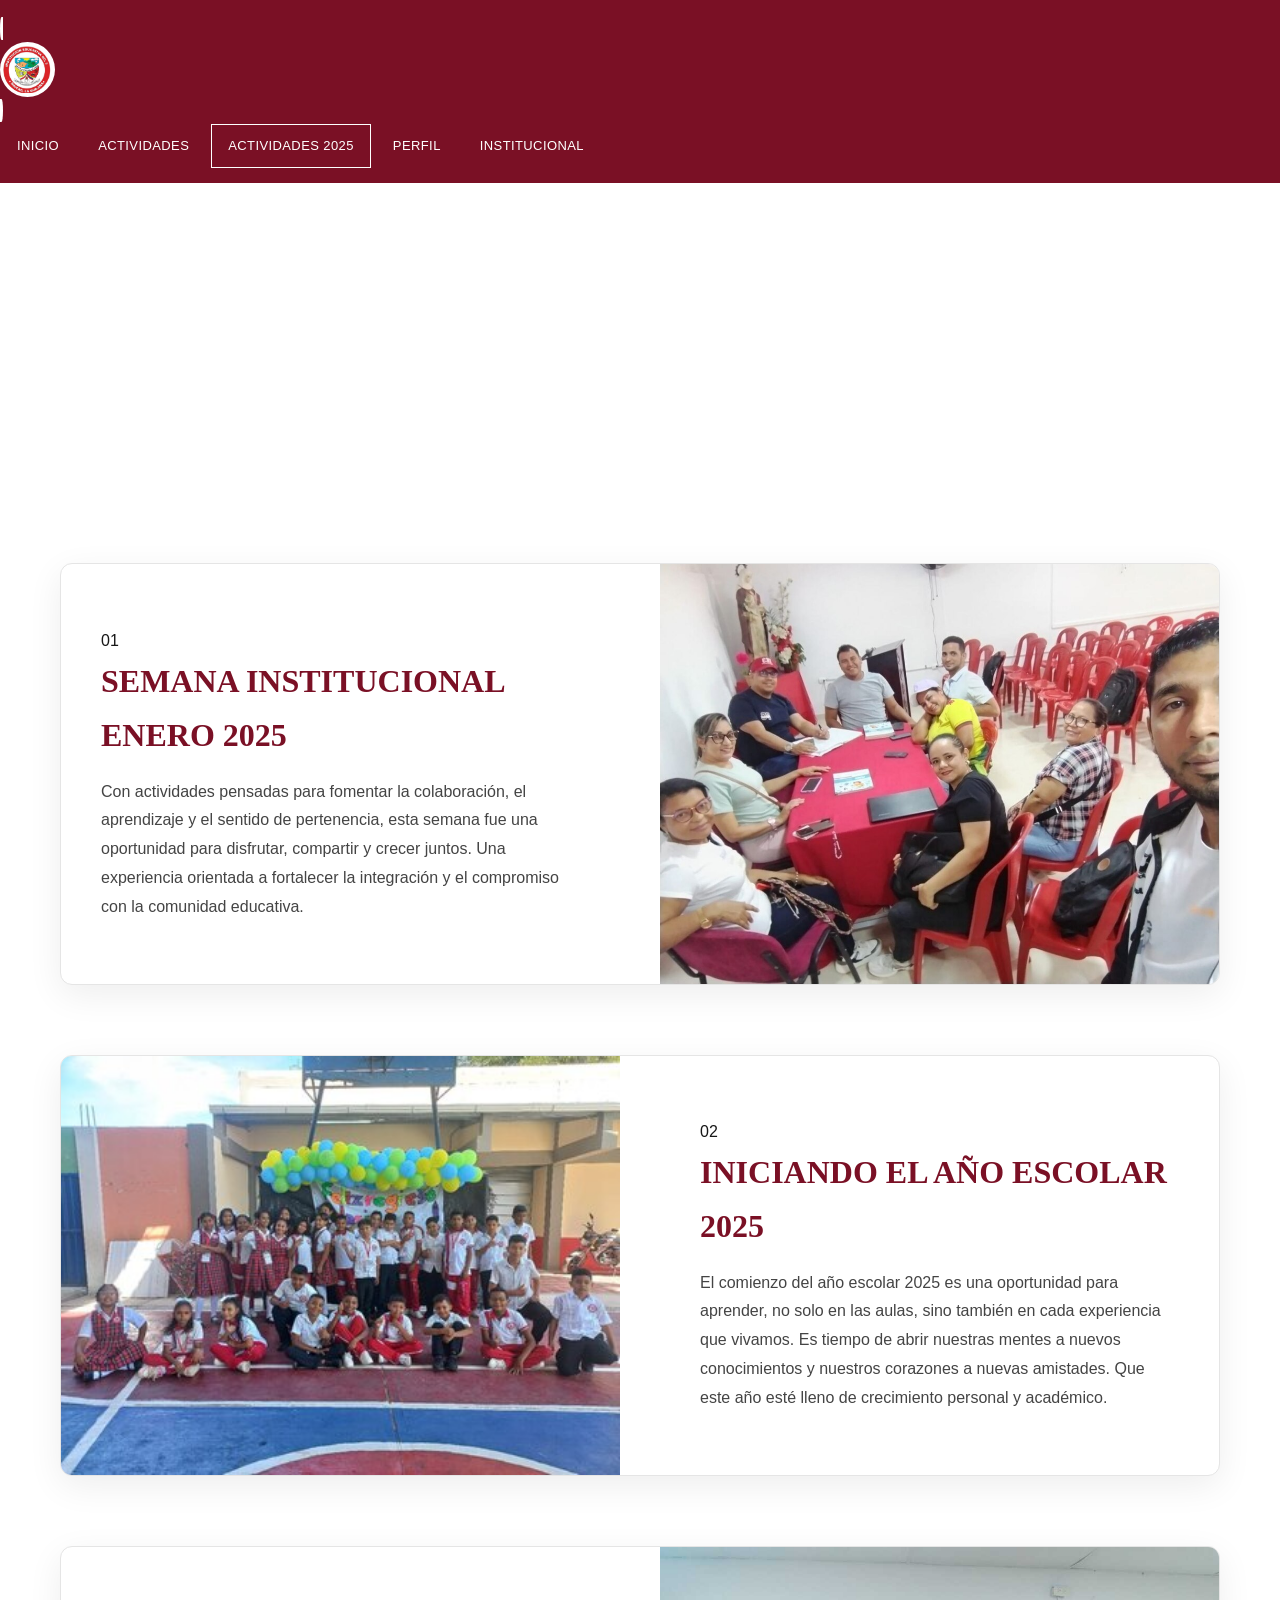
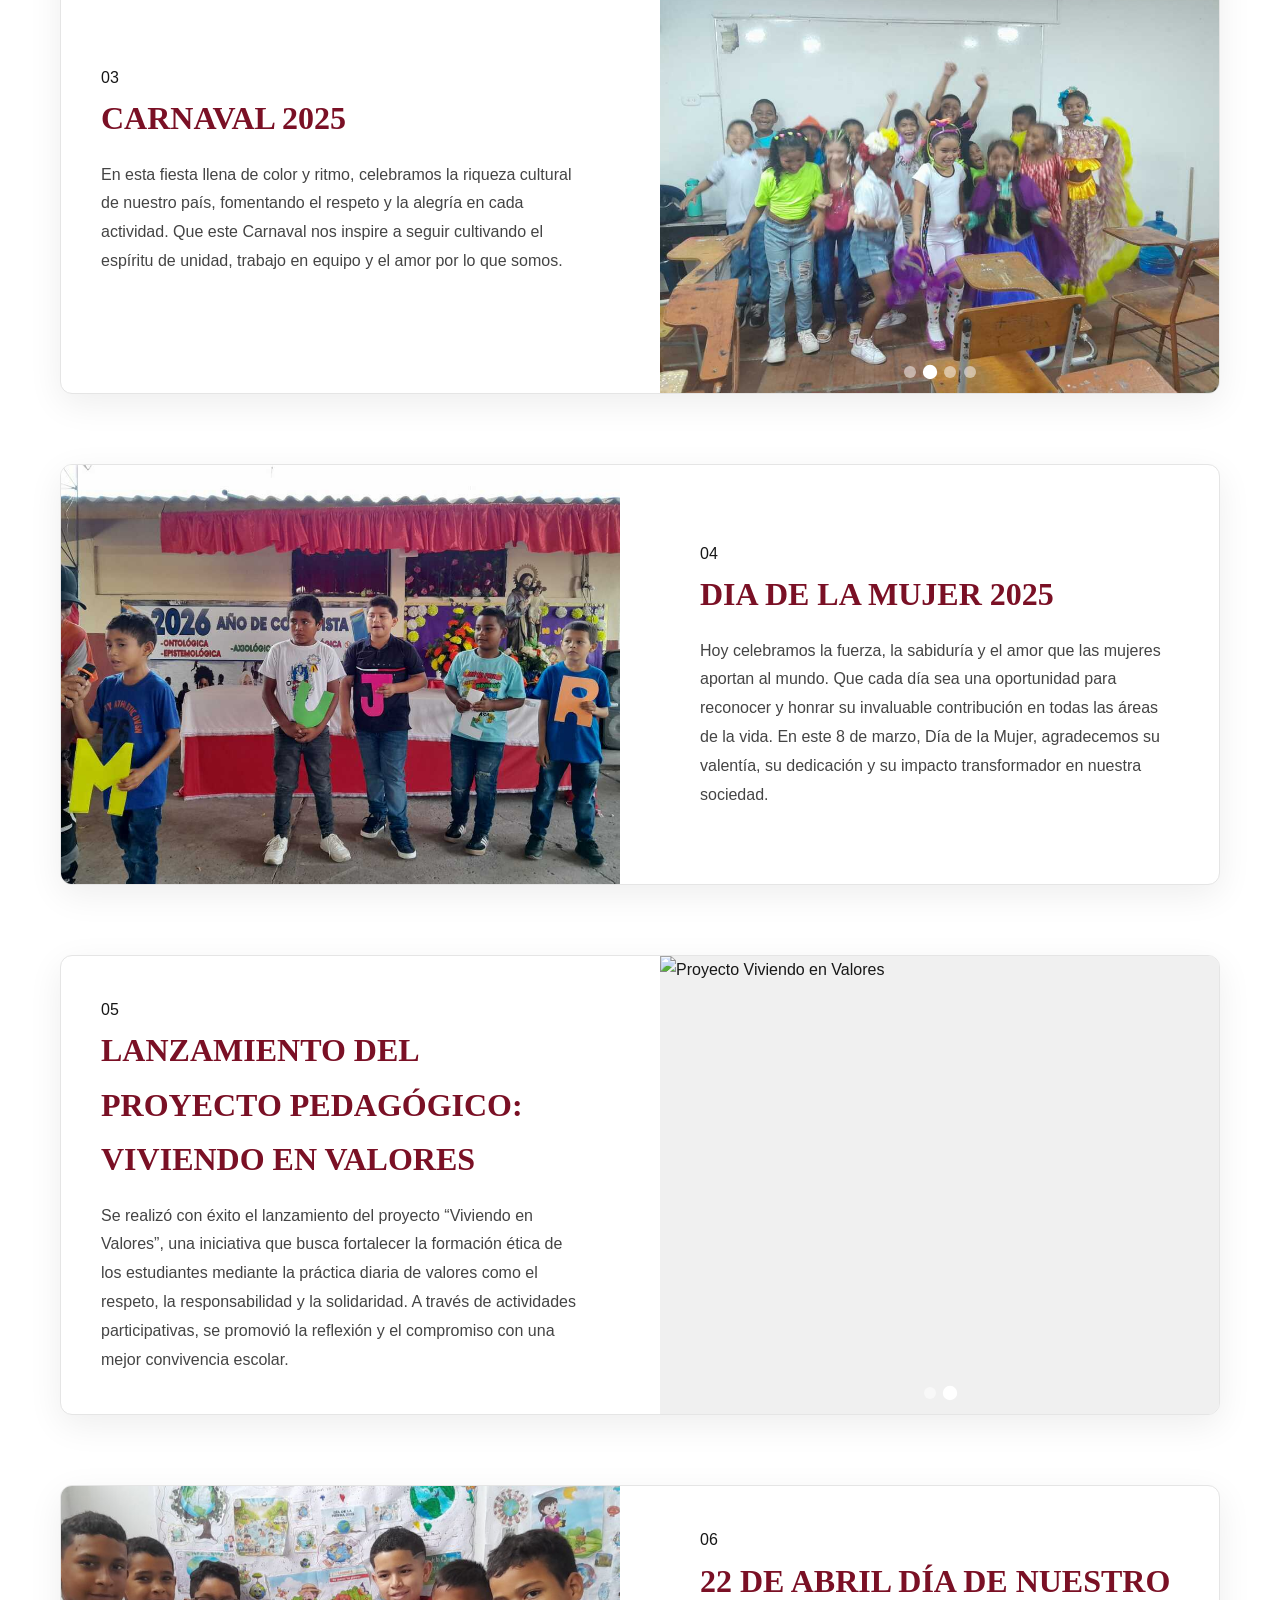
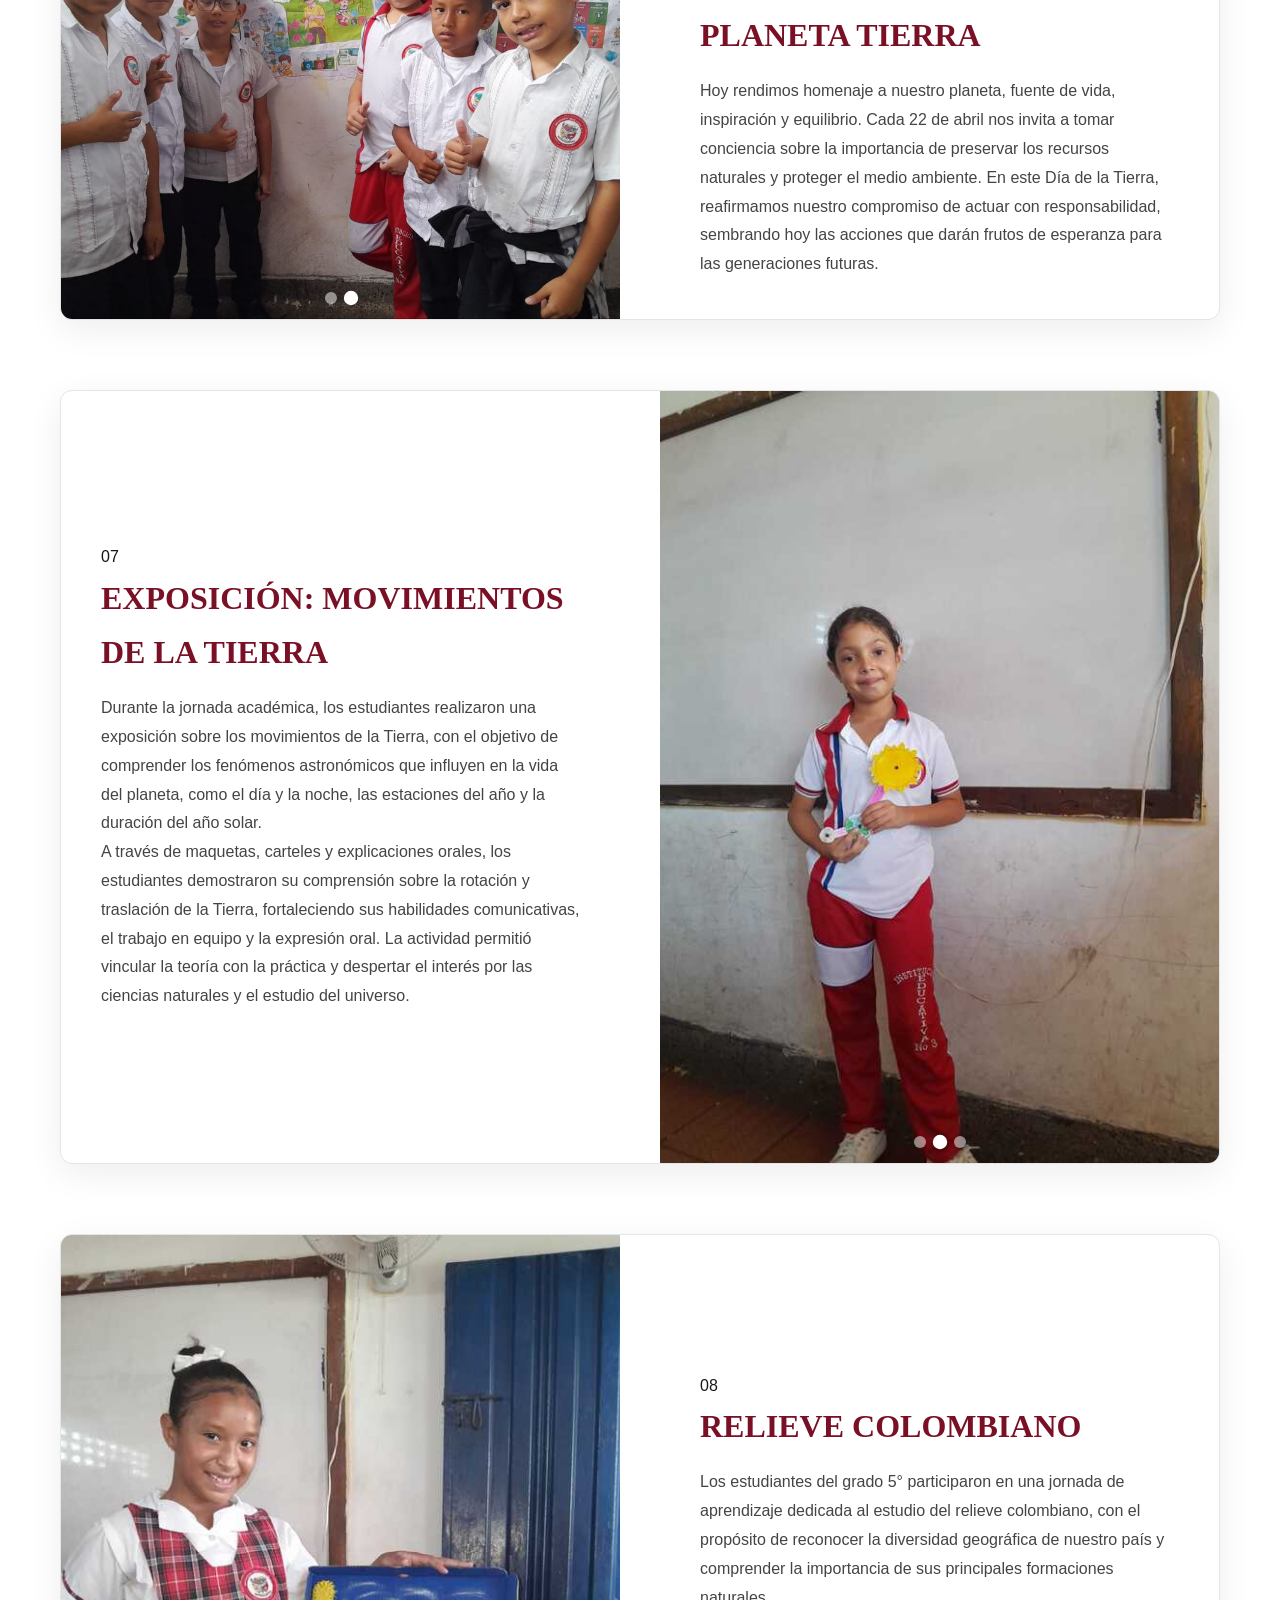
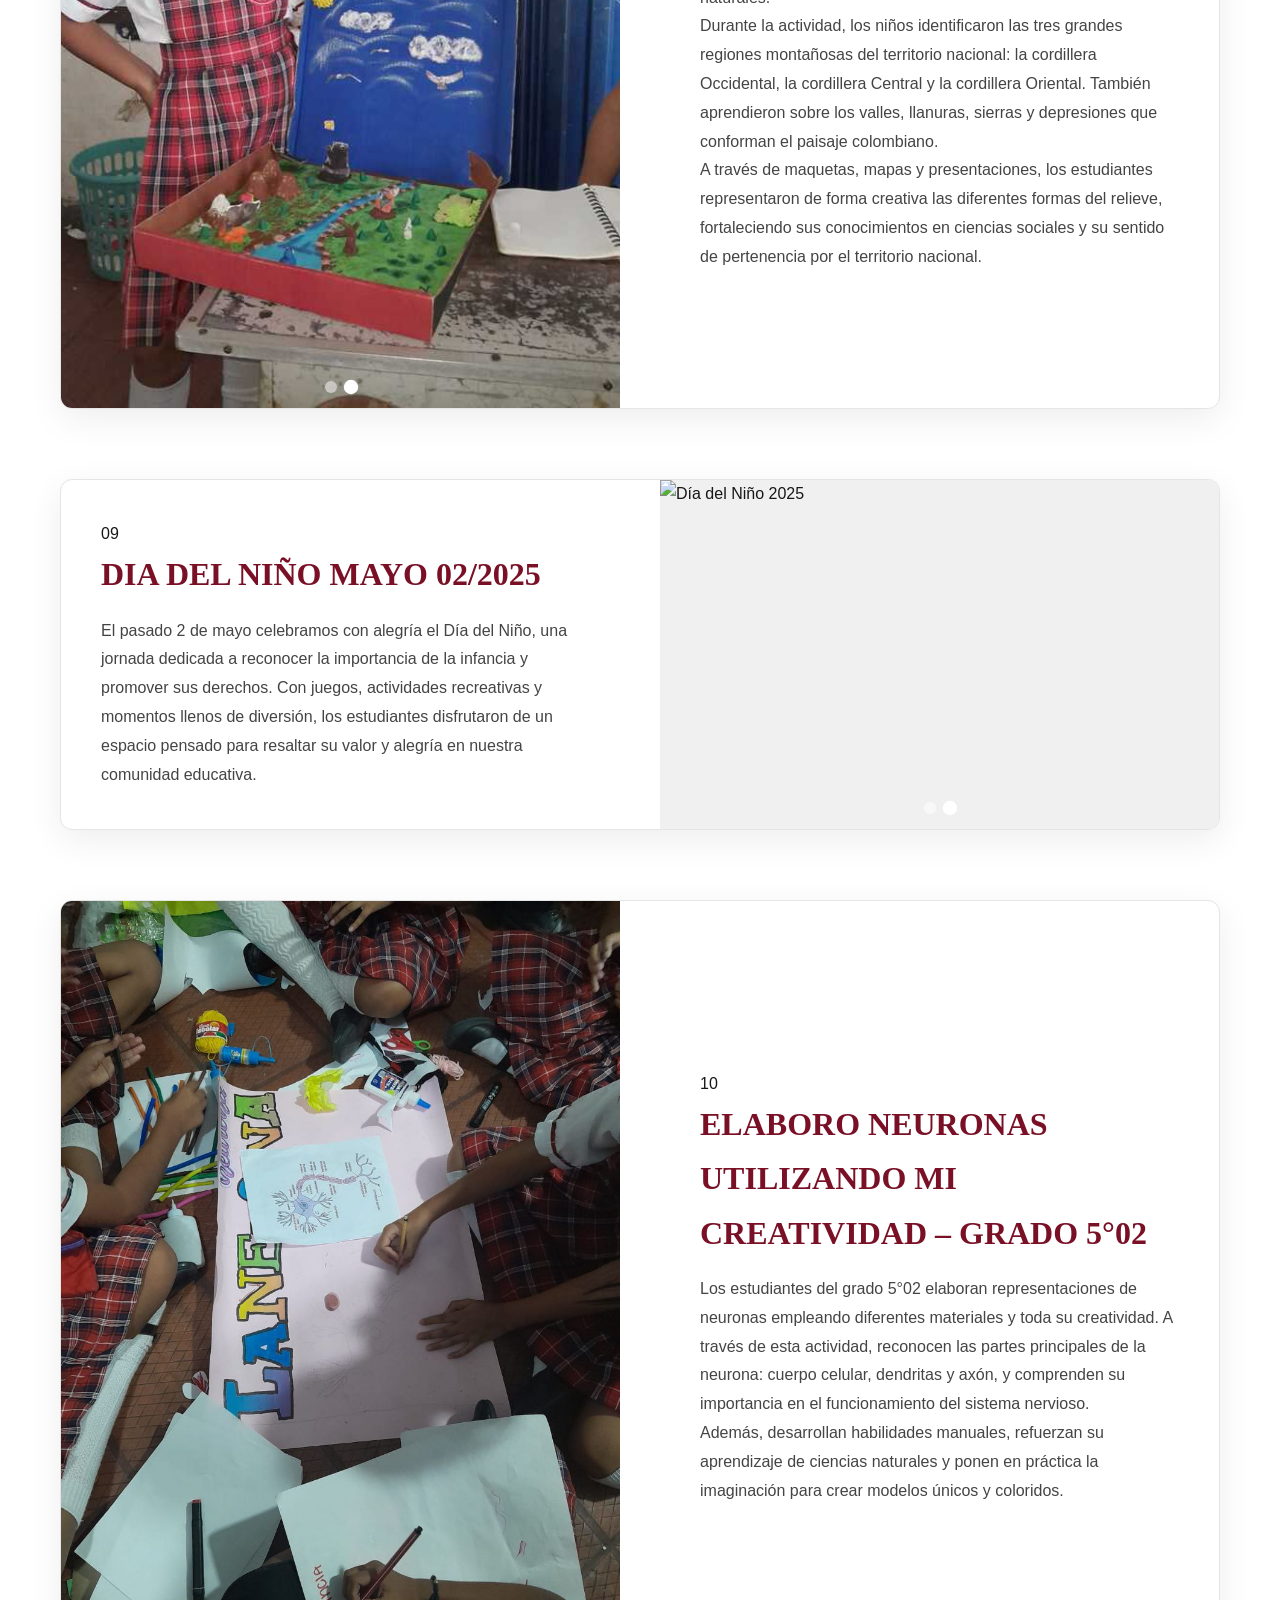
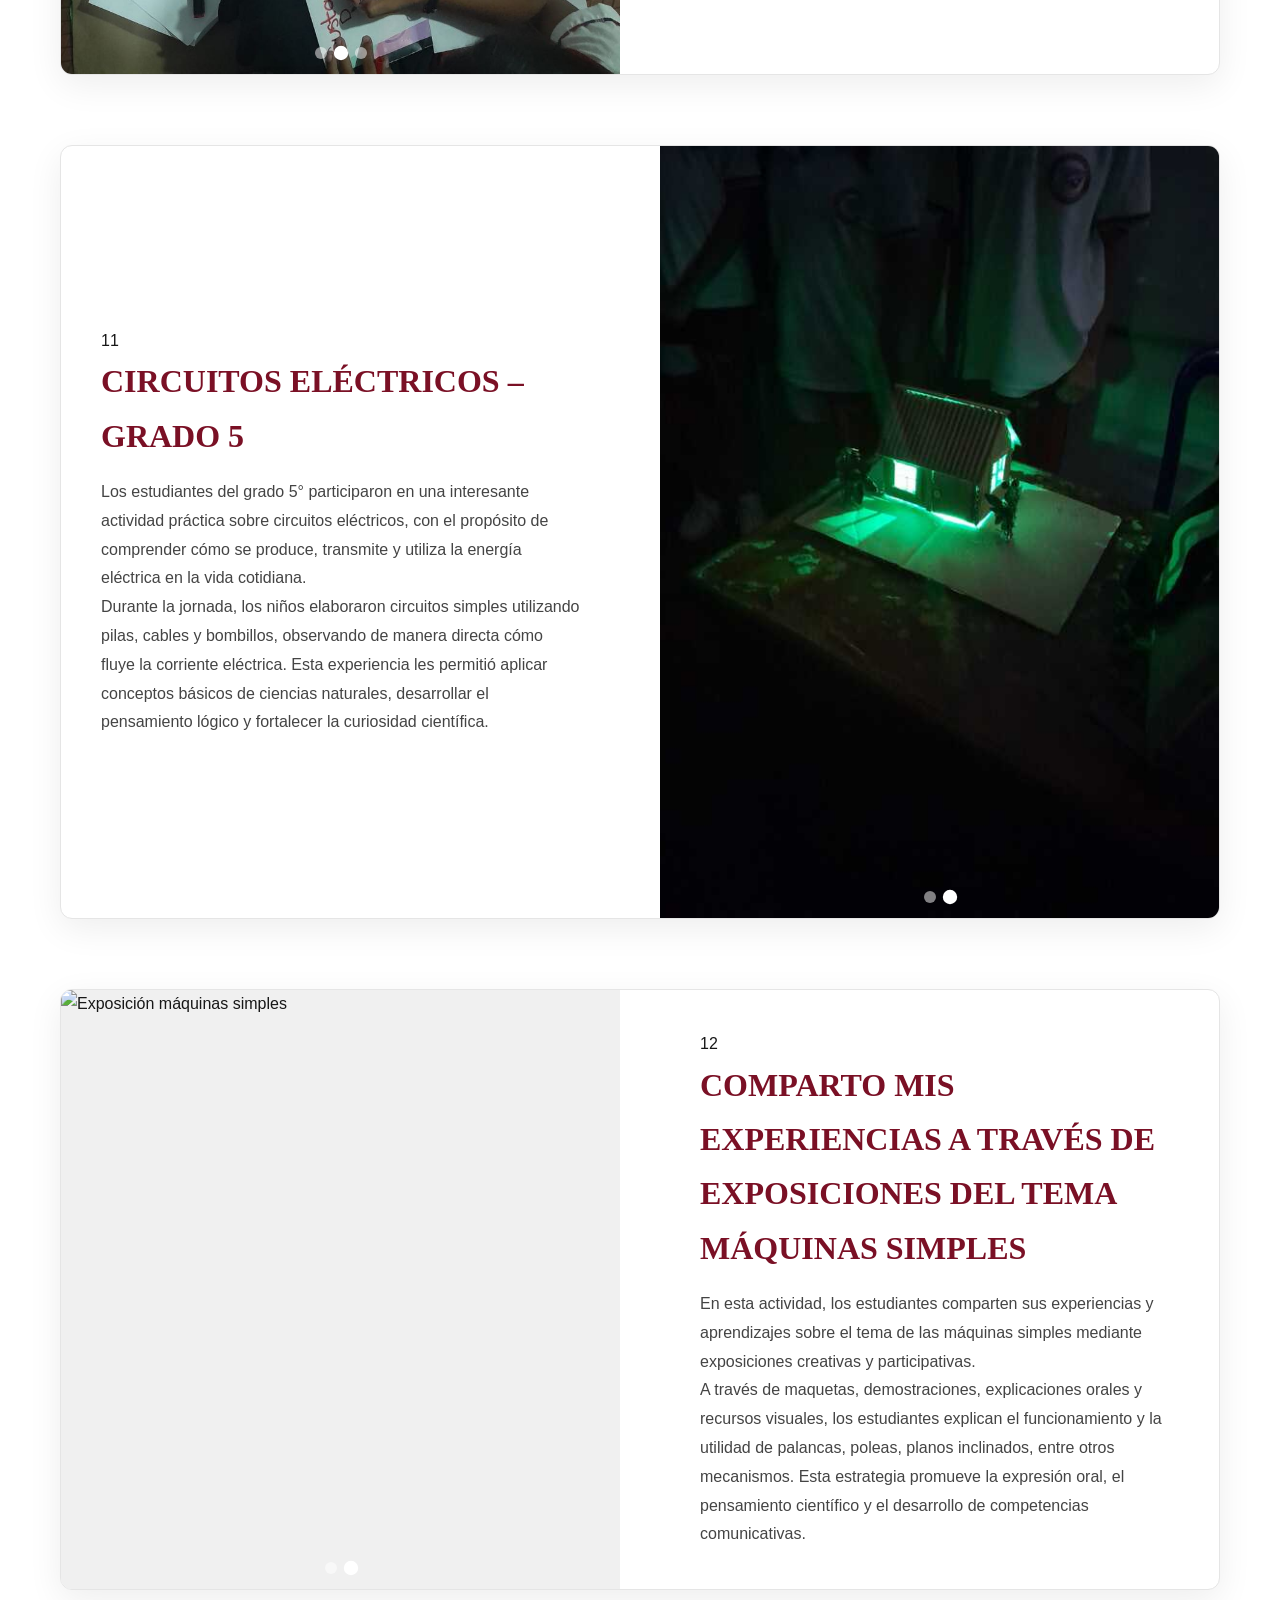
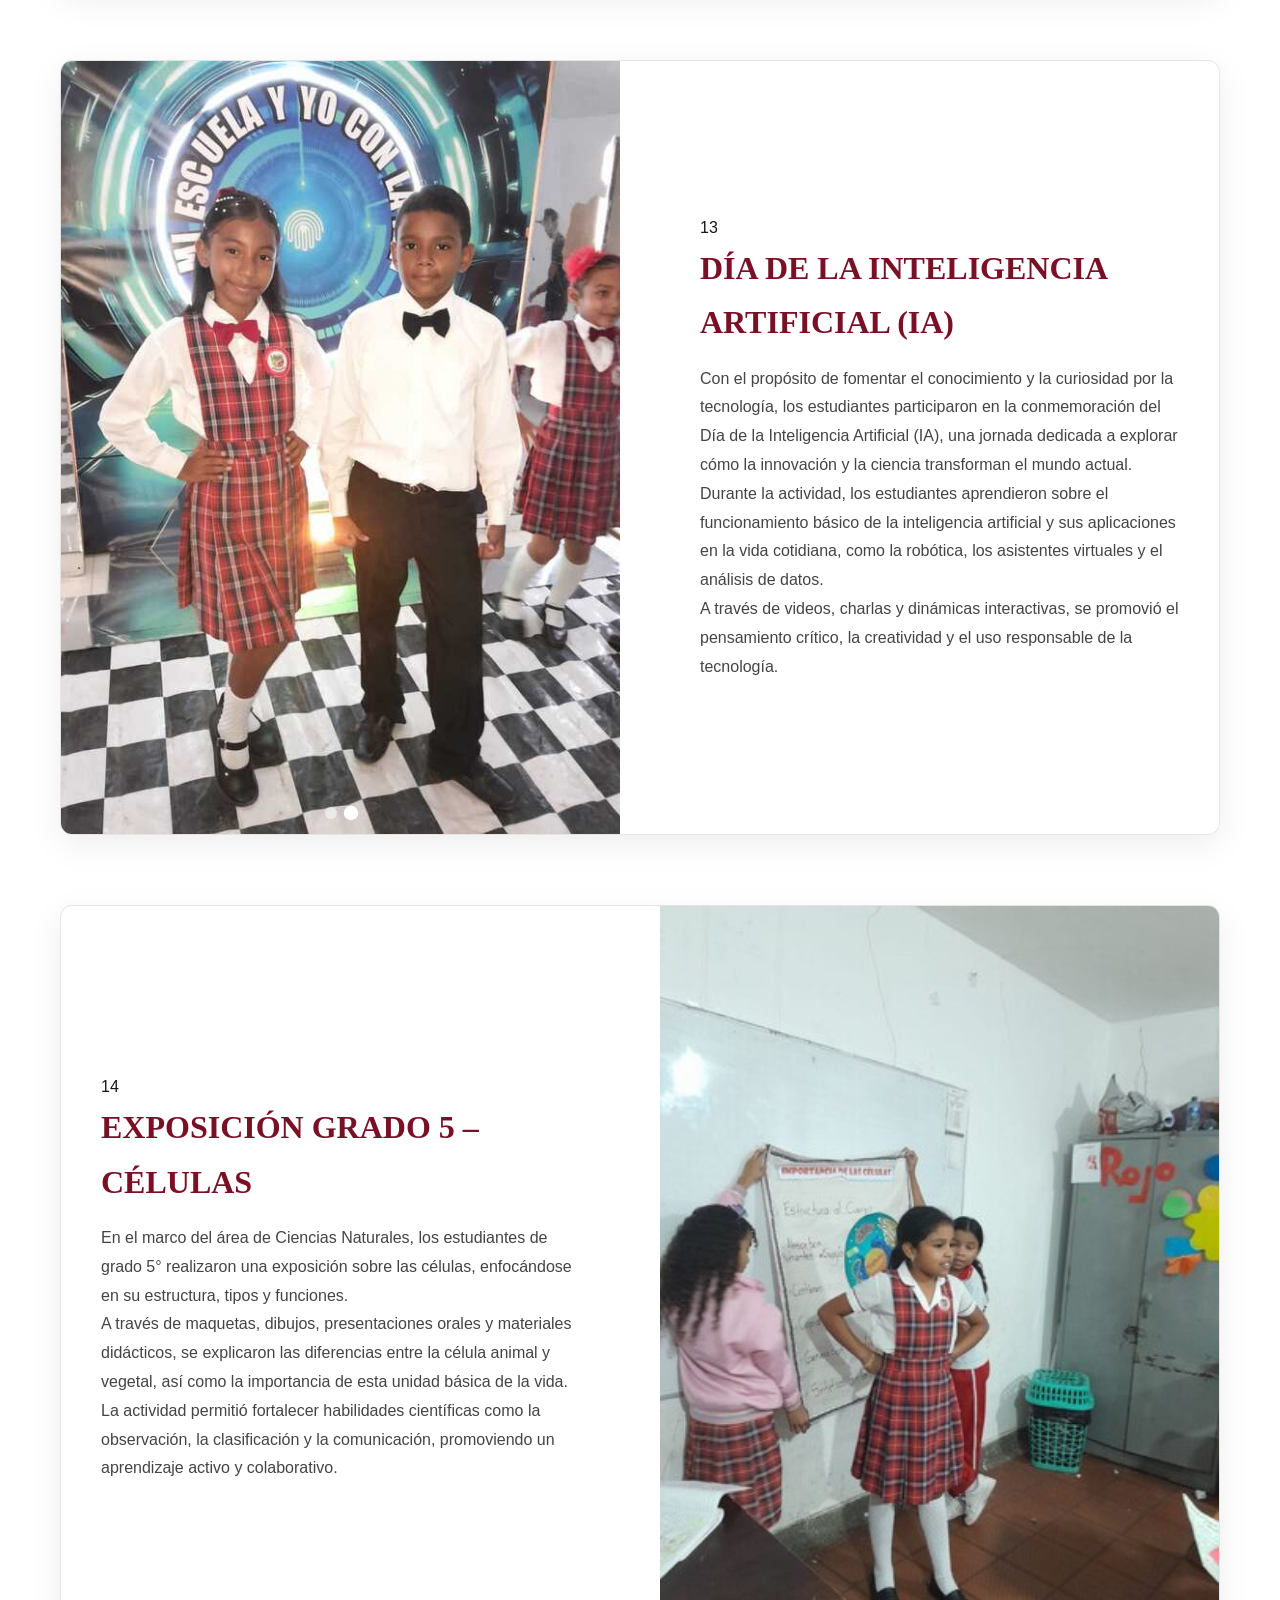
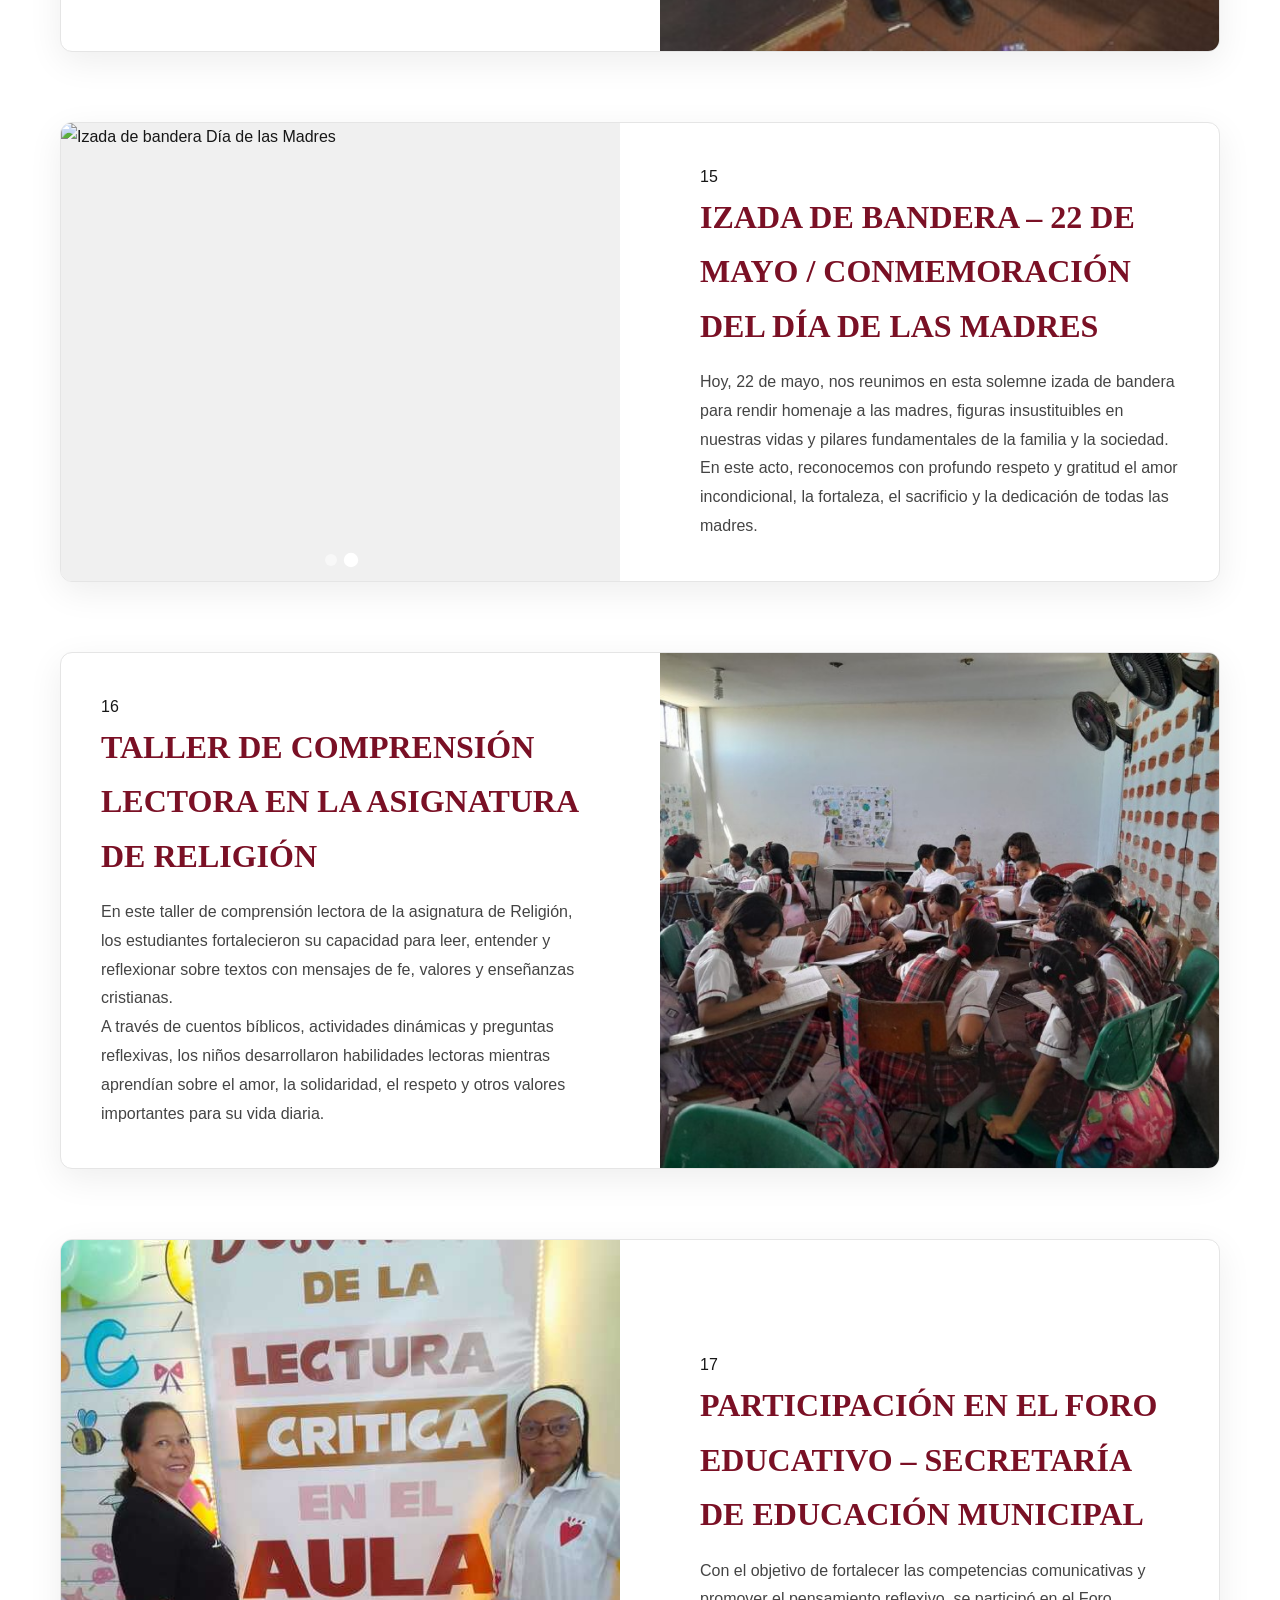
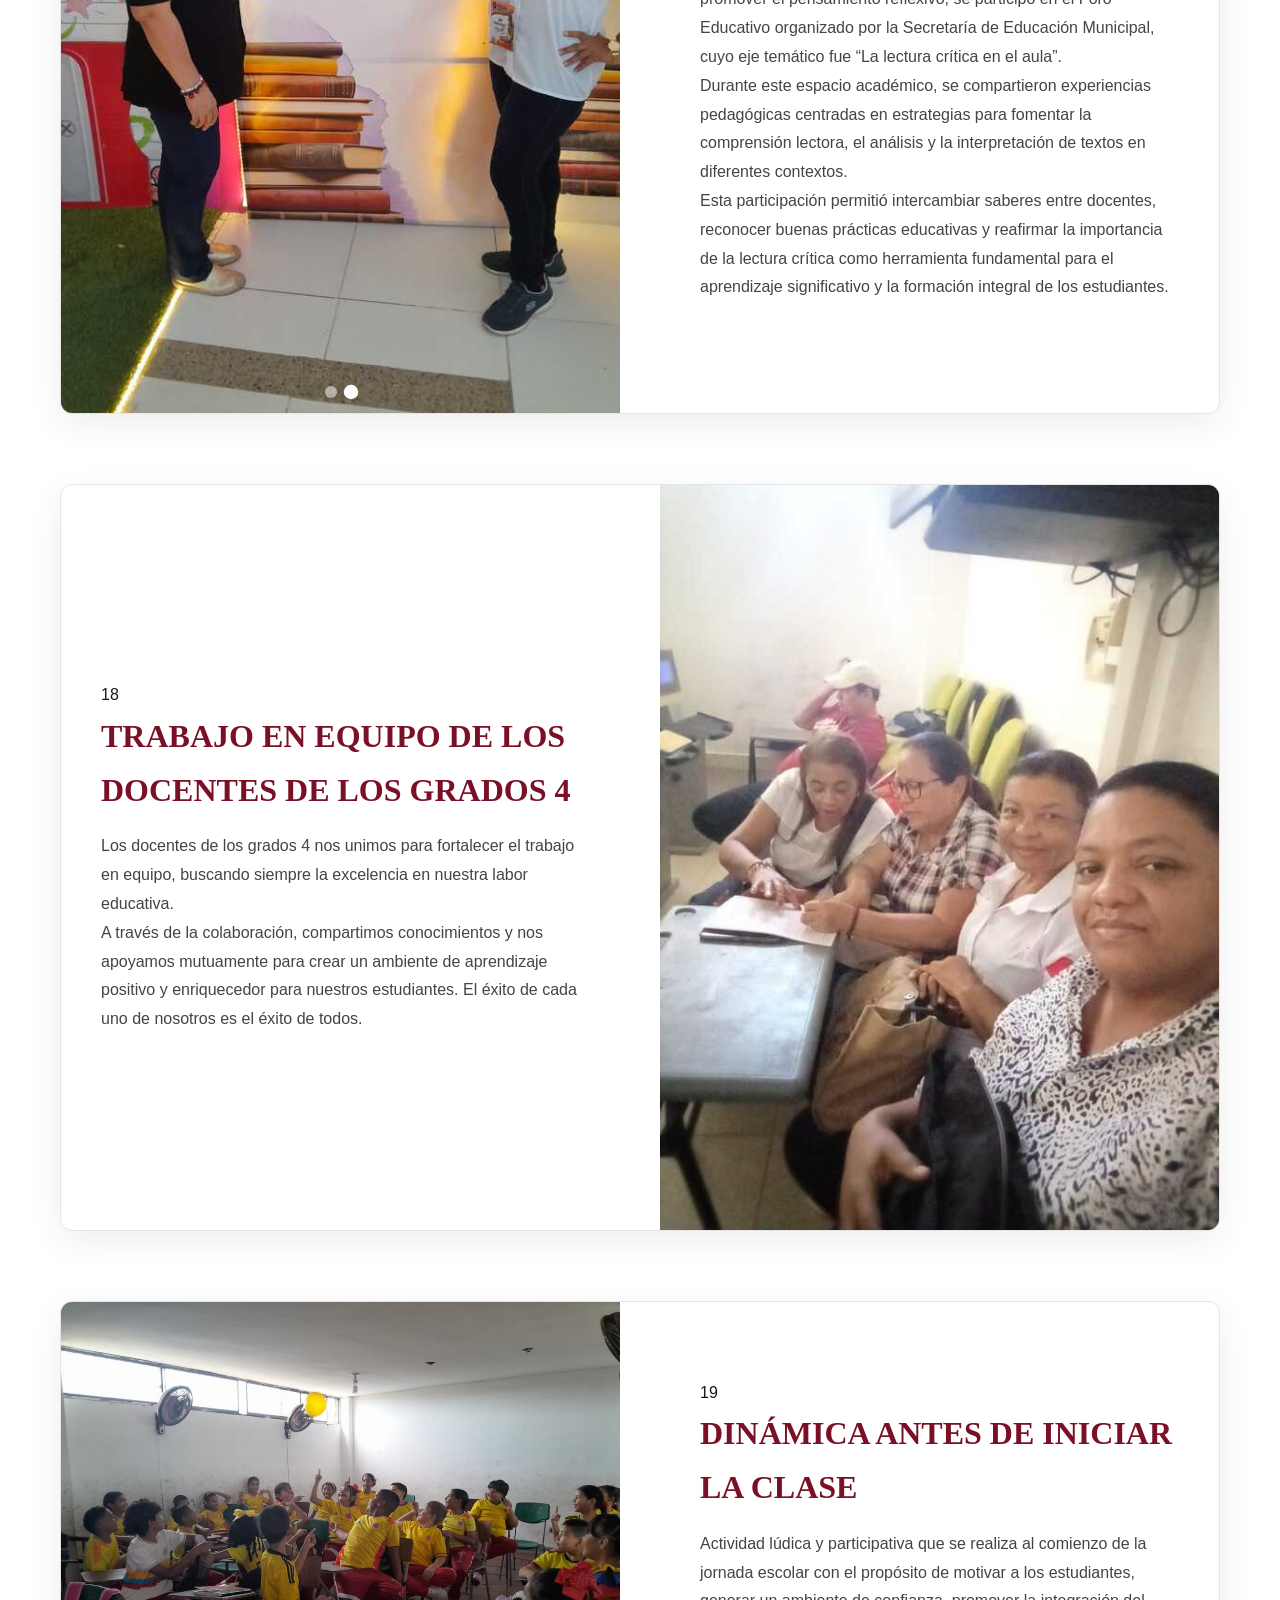
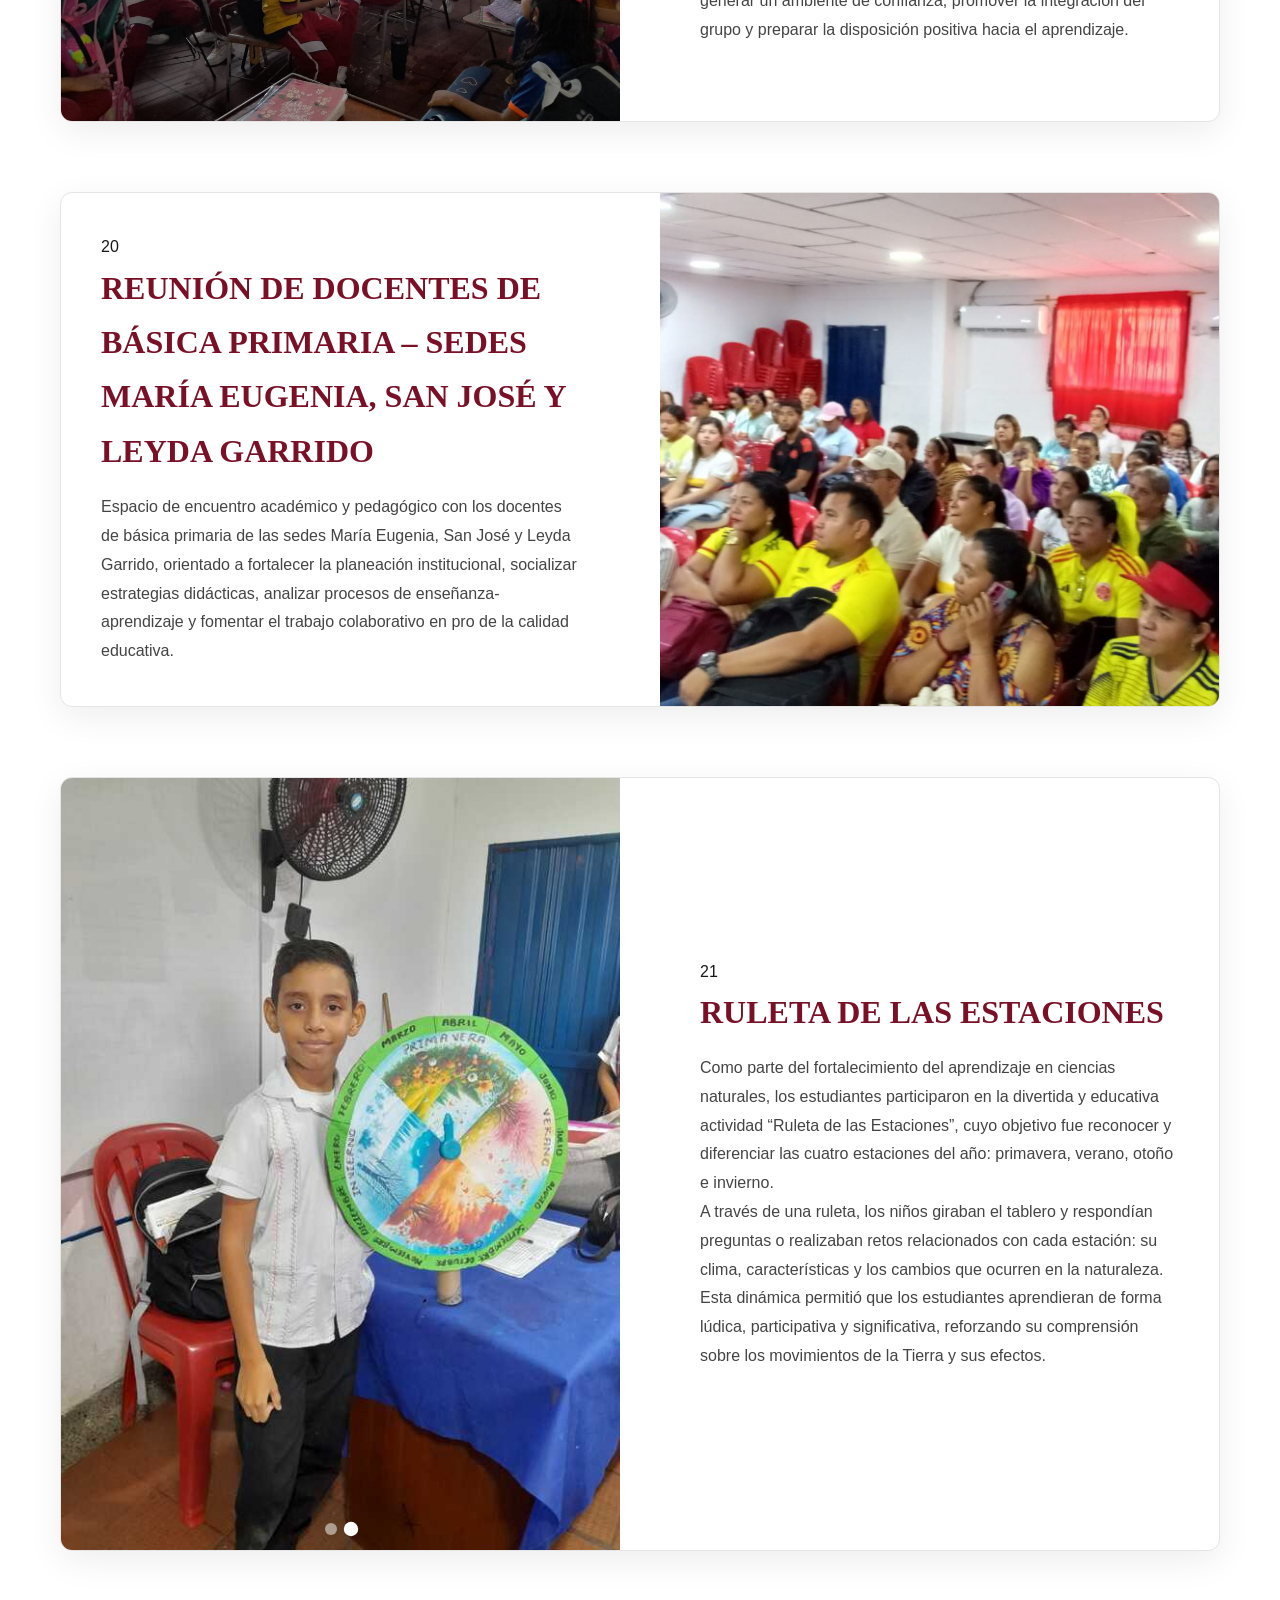
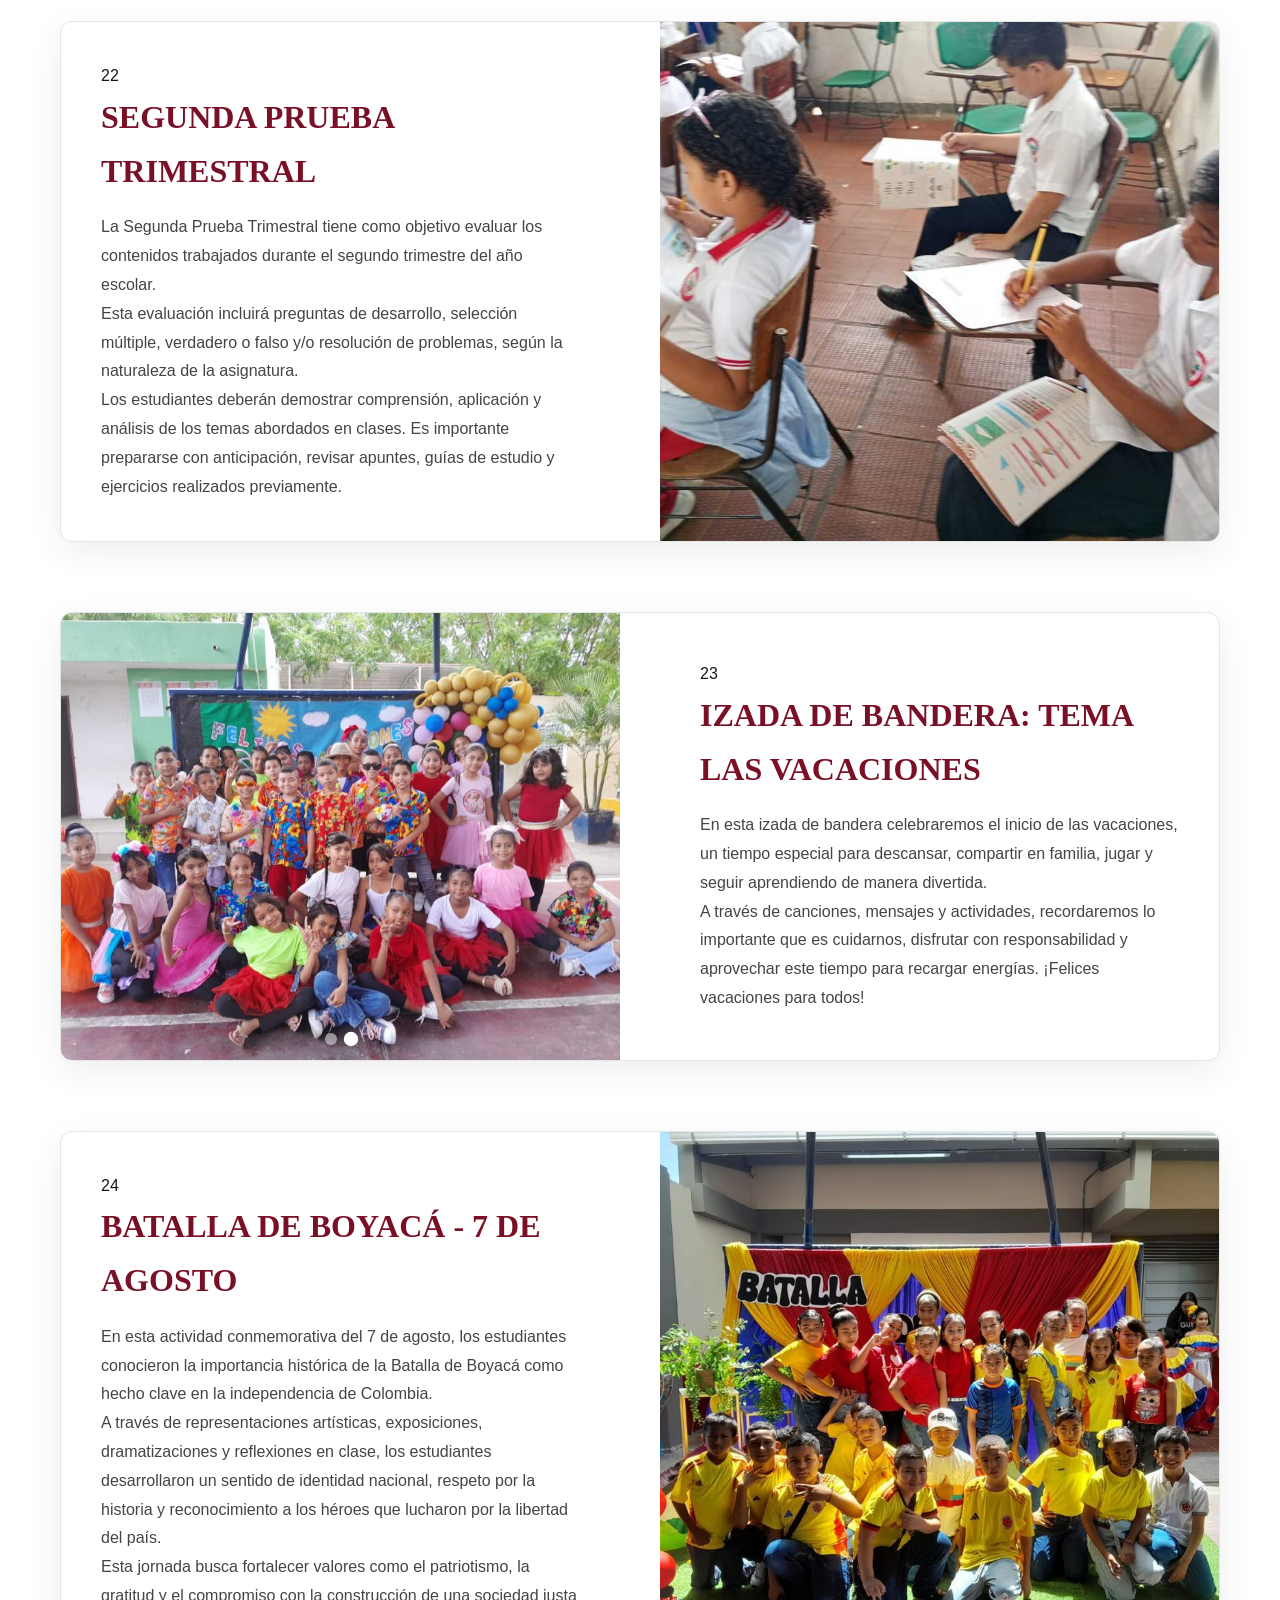
==== commit 79fa0099: "# update # with '#' will be ignored, and an empty message aborts the commit. # # On branch main # Yo" ====
--- a/paginas/actividades-2025.html
+++ b/paginas/actividades-2025.html
@@ -86,42 +86,11 @@
         </div>
 
 
-        <div class="carousel" data-carousel>
-
-            <div class="carousel-track">
-
-                <div class="carousel-slide active">
-                    <img
-                        src="../img/actividades/2025/semana-institucional/foto-01.jpg"
-                        alt="Semana Institucional Enero 2025">
-                </div>
-
-                <div class="carousel-slide">
-                    <img
-                        src="../img/actividades/2025/semana-institucional/foto-02.jpg"
-                        alt="Semana Institucional Enero 2025">
-                </div>
-
-                <div class="carousel-slide">
-                    <img
-                        src="../img/actividades/2025/semana-institucional/foto-03.jpg"
-                        alt="Semana Institucional Enero 2025">
-                </div>
-
-            </div>
-
-            <button class="carousel-btn prev" aria-label="Anterior">
-                &#10094;
-            </button>
-
-            <button class="carousel-btn next" aria-label="Siguiente">
-                &#10095;
-            </button>
-
-            <div class="carousel-dots"></div>
-
-        </div>
-
+      <div class="activity-media single-media">
+        <img src="../img/2025/semana-institucional/image.png"
+             alt="Semana Institucional Enero 2025">
+    </div>
+            
     </section>
 
 
@@ -156,7 +125,7 @@
 
                 <div class="carousel-slide active">
                     <img
-                        src="../img/actividades/2025/inicio-escolar/foto-01.jpg"
+                        src="../img/2025/inicio-escolar/image.png"
                         alt="Iniciando el año escolar 2025">
                 </div>
 
@@ -207,19 +176,24 @@
 
                 <div class="carousel-slide active">
                     <img
-                        src="../img/actividades/2025/carnaval/foto-01.jpg"
+                        src="../img/2025/carnaval/image.png"
                         alt="Carnaval 2025">
                 </div>
 
                 <div class="carousel-slide">
                     <img
-                        src="../img/actividades/2025/carnaval/foto-02.jpg"
+                        src="../img/2025/carnaval/image copy.png"
                         alt="Carnaval 2025">
                 </div>
 
                 <div class="carousel-slide">
                     <img
-                        src="../img/actividades/2025/carnaval/foto-03.jpg"
+                        src="../img/2025/carnaval/image copy 2.png"
+                        alt="Carnaval 2025">
+                </div>
+                <div class="carousel-slide">
+                    <img
+                        src="../img/2025/carnaval/image copy 3.png"
                         alt="Carnaval 2025">
                 </div>
 
@@ -271,7 +245,7 @@
 
                 <div class="carousel-slide active">
                     <img
-                        src="../img/actividades/2025/dia-mujer/foto-01.jpg"
+                        src="../img/2025/dia-mujer/image.png"
                         alt="Día de la Mujer 2025">
                 </div>
 
@@ -324,13 +298,13 @@
 
                 <div class="carousel-slide active">
                     <img
-                        src="../img/actividades/2025/viviendo-valores/foto-01.jpg"
+                        src="../img/2025/viviendo-valores/image.png"
                         alt="Proyecto Viviendo en Valores">
                 </div>
 
                 <div class="carousel-slide">
                     <img
-                        src="../img/actividades/2025/viviendo-valores/foto-02.jpg"
+                        src="../img/2025/viviendo-valores/image copy.png"
                         alt="Proyecto Viviendo en Valores">
                 </div>
 
@@ -383,13 +357,13 @@
 
                 <div class="carousel-slide active">
                     <img
-                        src="../img/actividades/2025/dia-tierra/foto-01.jpg"
+                        src="../img/2025/dia-tierra/image.png"
                         alt="Día de la Tierra">
                 </div>
 
                 <div class="carousel-slide">
                     <img
-                        src="../img/actividades/2025/dia-tierra/foto-02.jpg"
+                        src="../img/2025/dia-tierra/image copy.png"
                         alt="Día de la Tierra">
                 </div>
 
@@ -450,19 +424,19 @@
 
                 <div class="carousel-slide active">
                     <img
-                        src="../img/actividades/2025/movimientos-tierra/foto-01.jpg"
+                        src="../img/2025/movimientos-tierra/image.png"
                         alt="Exposición movimientos de la Tierra">
                 </div>
 
                 <div class="carousel-slide">
                     <img
-                        src="../img/actividades/2025/movimientos-tierra/foto-02.jpg"
+                        src="../img/2025/movimientos-tierra/image copy.png"
                         alt="Exposición movimientos de la Tierra">
                 </div>
 
                 <div class="carousel-slide">
                     <img
-                        src="../img/actividades/2025/movimientos-tierra/foto-03.jpg"
+                        src="../img/2025/movimientos-tierra/image copy 2.png"
                         alt="Exposición movimientos de la Tierra">
                 </div>
 
@@ -529,13 +503,13 @@
 
                 <div class="carousel-slide active">
                     <img
-                        src="../img/actividades/2025/relieve-colombiano/foto-01.jpg"
+                        src="../img/2025/relieve-colombiano/image.png"
                         alt="Relieve colombiano">
                 </div>
 
                 <div class="carousel-slide">
                     <img
-                        src="../img/actividades/2025/relieve-colombiano/foto-02.jpg"
+                        src="../img/2025/relieve-colombiano/image copy.png"
                         alt="Relieve colombiano">
                 </div>
 
@@ -587,13 +561,13 @@
 
                 <div class="carousel-slide active">
                     <img
-                        src="../img/actividades/2025/dia-nino/foto-01.jpg"
+                        src="../img/2025/dia-nino/image.png"
                         alt="Día del Niño 2025">
                 </div>
 
                 <div class="carousel-slide">
                     <img
-                        src="../img/actividades/2025/dia-nino/foto-02.jpg"
+                        src="../img/2025/dia-nino/image copy.png"
                         alt="Día del Niño 2025">
                 </div>
 
@@ -651,19 +625,19 @@
 
                 <div class="carousel-slide active">
                     <img
-                        src="../img/actividades/2025/neuronas/foto-01.jpg"
+                        src="../img/2025/neuronas/image.png"
                         alt="Elaboración de neuronas">
                 </div>
 
                 <div class="carousel-slide">
                     <img
-                        src="../img/actividades/2025/neuronas/foto-02.jpg"
+                        src="../img/2025/neuronas/image copy.png"
                         alt="Elaboración de neuronas">
                 </div>
 
                 <div class="carousel-slide">
                     <img
-                        src="../img/actividades/2025/neuronas/foto-03.jpg"
+                        src="../img/2025/neuronas/image copy 2.png"
                         alt="Elaboración de neuronas">
                 </div>
 
@@ -722,13 +696,13 @@
 
                 <div class="carousel-slide active">
                     <img
-                        src="../img/actividades/2025/circuitos/foto-01.jpg"
+                        src="../img/2025/circuitos/image.png"
                         alt="Circuitos eléctricos grado 5">
                 </div>
 
                 <div class="carousel-slide">
                     <img
-                        src="../img/actividades/2025/circuitos/foto-02.jpg"
+                        src="../img/2025/circuitos/image copy.png"
                         alt="Circuitos eléctricos grado 5">
                 </div>
 
@@ -786,13 +760,13 @@
 
                 <div class="carousel-slide active">
                     <img
-                        src="../img/actividades/2025/maquinas-simples/foto-01.jpg"
+                        src="../img/2025/maquinas-simples/image.png"
                         alt="Exposición máquinas simples">
                 </div>
 
                 <div class="carousel-slide">
                     <img
-                        src="../img/actividades/2025/maquinas-simples/foto-02.jpg"
+                        src="../img/2025/maquinas-simples/image copy.png"
                         alt="Exposición máquinas simples">
                 </div>
 
@@ -814,84 +788,19 @@
 
 
 
-    <!-- ========================================================= -->
-    <!-- 13 - ANIMALES -->
-    <!-- ========================================================= -->
-
-    <section class="activity">
+    
+
+
+
+    <!-- ========================================================= -->
+    <!-- 14 - IA -->
+    <!-- ========================================================= -->
+
+    <section class="activity activity-reverse">
 
         <div class="activity-info">
 
             <span class="activity-number">13</span>
-
-            <h2>EXPOSICIÓN TEMA: ANIMALES VERTEBRADOS E INVERTEBRADOS</h2>
-
-            <p>
-                Los estudiantes realizaron una exposición sobre los animales
-                vertebrados e invertebrados, con el propósito de fortalecer
-                sus conocimientos sobre las características y clasificación
-                del reino animal.
-            </p>
-
-            <p>
-                Durante la actividad, cada grupo presentó ejemplos, láminas
-                y maquetas elaboradas con materiales reciclables, explicando
-                las diferencias entre ambos tipos de animales y su importancia
-                en los ecosistemas.
-            </p>
-
-            <p>
-                La exposición promovió el trabajo en equipo, la expresión
-                oral y la curiosidad científica, despertando el interés por
-                el estudio de la naturaleza y el cuidado del medio ambiente.
-            </p>
-
-        </div>
-
-
-        <div class="carousel" data-carousel>
-
-            <div class="carousel-track">
-
-                <div class="carousel-slide active">
-                    <img
-                        src="../img/actividades/2025/animales/foto-01.jpg"
-                        alt="Animales vertebrados e invertebrados">
-                </div>
-
-                <div class="carousel-slide">
-                    <img
-                        src="../img/actividades/2025/animales/foto-02.jpg"
-                        alt="Animales vertebrados e invertebrados">
-                </div>
-
-            </div>
-
-            <button class="carousel-btn prev" aria-label="Anterior">
-                &#10094;
-            </button>
-
-            <button class="carousel-btn next" aria-label="Siguiente">
-                &#10095;
-            </button>
-
-            <div class="carousel-dots"></div>
-
-        </div>
-
-    </section>
-
-
-
-    <!-- ========================================================= -->
-    <!-- 14 - IA -->
-    <!-- ========================================================= -->
-
-    <section class="activity activity-reverse">
-
-        <div class="activity-info">
-
-            <span class="activity-number">14</span>
 
             <h2>DÍA DE LA INTELIGENCIA ARTIFICIAL (IA)</h2>
 
@@ -925,13 +834,13 @@
 
                 <div class="carousel-slide active">
                     <img
-                        src="../img/actividades/2025/inteligencia-artificial/foto-01.jpg"
+                        src="../img/2025/inteligencia-artificial/image.png"
                         alt="Día de la Inteligencia Artificial">
                 </div>
 
                 <div class="carousel-slide">
                     <img
-                        src="../img/actividades/2025/inteligencia-artificial/foto-02.jpg"
+                        src="../img/2025/inteligencia-artificial/image copy.png"
                         alt="Día de la Inteligencia Artificial">
                 </div>
 
@@ -961,7 +870,7 @@
 
         <div class="activity-info">
 
-            <span class="activity-number">15</span>
+            <span class="activity-number">14</span>
 
             <h2>EXPOSICIÓN GRADO 5 – CÉLULAS</h2>
 
@@ -987,41 +896,13 @@
         </div>
 
 
-        <div class="carousel" data-carousel>
-
-            <div class="carousel-track">
-
-                <div class="carousel-slide active">
-                    <img
-                        src="../img/actividades/2025/celulas/foto-01.jpg"
+                <div class="carousel-slide active">
+                    <img
+                        src="../img/2025/celulas/image.png"
                         alt="Exposición sobre las células">
                 </div>
 
-                <div class="carousel-slide">
-                    <img
-                        src="../img/actividades/2025/celulas/foto-02.jpg"
-                        alt="Exposición sobre las células">
-                </div>
-
-                <div class="carousel-slide">
-                    <img
-                        src="../img/actividades/2025/celulas/foto-03.jpg"
-                        alt="Exposición sobre las células">
-                </div>
-
-            </div>
-
-            <button class="carousel-btn prev" aria-label="Anterior">
-                &#10094;
-            </button>
-
-            <button class="carousel-btn next" aria-label="Siguiente">
-                &#10095;
-            </button>
-
-            <div class="carousel-dots"></div>
-
-        </div>
+
 
     </section>
 
@@ -1035,7 +916,7 @@
 
         <div class="activity-info">
 
-            <span class="activity-number">16</span>
+            <span class="activity-number">15</span>
 
             <h2>IZADA DE BANDERA – 22 DE MAYO / CONMEMORACIÓN DEL DÍA DE LAS MADRES</h2>
 
@@ -1061,13 +942,13 @@
 
                 <div class="carousel-slide active">
                     <img
-                        src="../img/actividades/2025/dia-madres/foto-01.jpg"
+                        src="../img/2025/dia-madres/image.png"
                         alt="Izada de bandera Día de las Madres">
                 </div>
 
                 <div class="carousel-slide">
                     <img
-                        src="../img/actividades/2025/dia-madres/foto-02.jpg"
+                        src="../img/2025/dia-madres/image copy.png"
                         alt="Izada de bandera Día de las Madres">
                 </div>
 
@@ -1097,7 +978,7 @@
 
         <div class="activity-info">
 
-            <span class="activity-number">17</span>
+            <span class="activity-number">16</span>
 
             <h2>TALLER DE COMPRENSIÓN LECTORA EN LA ASIGNATURA DE RELIGIÓN</h2>
 
@@ -1124,7 +1005,7 @@
 
                 <div class="carousel-slide active">
                     <img
-                        src="../img/actividades/2025/comprension-religion/foto-01.jpg"
+                        src="../img/2025/comprension-religion/image.png"
                         alt="Taller de comprensión lectora en Religión">
                 </div>
 
@@ -1154,7 +1035,7 @@
 
         <div class="activity-info">
 
-            <span class="activity-number">18</span>
+            <span class="activity-number">17</span>
 
             <h2>PARTICIPACIÓN EN EL FORO EDUCATIVO – SECRETARÍA DE EDUCACIÓN MUNICIPAL</h2>
 
@@ -1189,13 +1070,13 @@
 
                 <div class="carousel-slide active">
                     <img
-                        src="../img/actividades/2025/foro-educativo/foto-01.jpg"
+                        src="../img/2025/foro-educativo/image.png"
                         alt="Foro Educativo">
                 </div>
 
                 <div class="carousel-slide">
                     <img
-                        src="../img/actividades/2025/foro-educativo/foto-02.jpg"
+                        src="../img/2025/foro-educativo/image copy.png"
                         alt="Foro Educativo">
                 </div>
 
@@ -1225,7 +1106,7 @@
 
         <div class="activity-info">
 
-            <span class="activity-number">19</span>
+            <span class="activity-number">18</span>
 
             <h2>TRABAJO EN EQUIPO DE LOS DOCENTES DE LOS GRADOS 4</h2>
 
@@ -1251,7 +1132,7 @@
 
                 <div class="carousel-slide active">
                     <img
-                        src="../img/actividades/2025/docentes-grado-4/foto-01.jpg"
+                        src="../img/2025/docentes-grado-4/image.png"
                         alt="Trabajo en equipo docentes grado 4">
                 </div>
 
@@ -1281,7 +1162,7 @@
 
         <div class="activity-info">
 
-            <span class="activity-number">20</span>
+            <span class="activity-number">19</span>
 
             <h2>DINÁMICA ANTES DE INICIAR LA CLASE</h2>
 
@@ -1302,7 +1183,7 @@
 
                 <div class="carousel-slide active">
                     <img
-                        src="../img/actividades/2025/dinamica/foto-01.jpg"
+                        src="../img/2025/dinamica/image.png"
                         alt="Dinámica antes de iniciar la clase">
                 </div>
 
@@ -1332,7 +1213,7 @@
 
         <div class="activity-info">
 
-            <span class="activity-number">21</span>
+            <span class="activity-number">20</span>
 
             <h2>REUNIÓN DE DOCENTES DE BÁSICA PRIMARIA – SEDES MARÍA EUGENIA, SAN JOSÉ Y LEYDA GARRIDO</h2>
 
@@ -1354,7 +1235,7 @@
 
                 <div class="carousel-slide active">
                     <img
-                        src="../img/actividades/2025/reunion-docentes/foto-01.jpg"
+                        src="../img/2025/reunion-docentes/image.png"
                         alt="Reunión de docentes de básica primaria">
                 </div>
 
@@ -1384,7 +1265,7 @@
 
         <div class="activity-info">
 
-            <span class="activity-number">22</span>
+            <span class="activity-number">21</span>
 
             <h2>RULETA DE LAS ESTACIONES</h2>
 
@@ -1418,13 +1299,13 @@
 
                 <div class="carousel-slide active">
                     <img
-                        src="../img/actividades/2025/ruleta-estaciones/foto-01.jpg"
+                        src="../img/2025/ruleta-estaciones/image.png"
                         alt="Ruleta de las estaciones">
                 </div>
 
                 <div class="carousel-slide">
                     <img
-                        src="../img/actividades/2025/ruleta-estaciones/foto-02.jpg"
+                        src="../img/2025/ruleta-estaciones/image copy.png"
                         alt="Ruleta de las estaciones">
                 </div>
 
@@ -1454,7 +1335,7 @@
 
         <div class="activity-info">
 
-            <span class="activity-number">23</span>
+            <span class="activity-number">22</span>
 
             <h2>SEGUNDA PRUEBA TRIMESTRAL</h2>
 
@@ -1486,7 +1367,7 @@
 
                 <div class="carousel-slide active">
                     <img
-                        src="../img/actividades/2025/segunda-prueba/foto-01.jpg"
+                        src="../img/2025/segunda-prueba/image.png"
                         alt="Segunda prueba trimestral">
                 </div>
 
@@ -1516,7 +1397,7 @@
 
         <div class="activity-info">
 
-            <span class="activity-number">24</span>
+            <span class="activity-number">23</span>
 
             <h2>IZADA DE BANDERA: TEMA LAS VACACIONES</h2>
 
@@ -1542,13 +1423,13 @@
 
                 <div class="carousel-slide active">
                     <img
-                        src="../img/actividades/2025/vacaciones/foto-01.jpg"
+                        src="../img/2025/vacaciones/image.png"
                         alt="Izada de bandera tema vacaciones">
                 </div>
 
                 <div class="carousel-slide">
                     <img
-                        src="../img/actividades/2025/vacaciones/foto-02.jpg"
+                        src="../img/2025/vacaciones/image copy.png"
                         alt="Izada de bandera tema vacaciones">
                 </div>
 
@@ -1578,7 +1459,7 @@
 
         <div class="activity-info">
 
-            <span class="activity-number">25</span>
+            <span class="activity-number">24</span>
 
             <h2>BATALLA DE BOYACÁ - 7 DE AGOSTO</h2>
 
@@ -1612,13 +1493,13 @@
 
                 <div class="carousel-slide active">
                     <img
-                        src="../img/actividades/2025/batalla-boyaca/foto-01.jpg"
+                        src="../img/2025/batalla-boyaca/image.png"
                         alt="Batalla de Boyacá">
                 </div>
 
                 <div class="carousel-slide">
                     <img
-                        src="../img/actividades/2025/batalla-boyaca/foto-02.jpg"
+                        src="../img/2025/batalla-boyaca/image copy.png"
                         alt="Batalla de Boyacá">
                 </div>
 
@@ -1648,7 +1529,7 @@
 
         <div class="activity-info">
 
-            <span class="activity-number">26</span>
+            <span class="activity-number">25</span>
 
             <h2>SOCIALIZANDO CON MI FAMILIA EL PERIÓDICO INSTITUCIONAL</h2>
 
@@ -1669,13 +1550,13 @@
 
                 <div class="carousel-slide active">
                     <img
-                        src="../img/actividades/2025/periodico/foto-01.jpg"
+                        src="../img/2025/periodico/image.png"
                         alt="Socializando con mi familia el periódico institucional">
                 </div>
 
                 <div class="carousel-slide">
                     <img
-                        src="../img/actividades/2025/periodico/foto-02.jpg"
+                        src="../img/2025/periodico/image copy.png"
                         alt="Socializando con mi familia el periódico institucional">
                 </div>
 
@@ -1705,7 +1586,7 @@
 
         <div class="activity-info">
 
-            <span class="activity-number">27</span>
+            <span class="activity-number">26</span>
 
             <h2>FORTALECIENDO EL PROCESO DE LA LECTURA – GRADO 5</h2>
 
@@ -1739,13 +1620,13 @@
 
                 <div class="carousel-slide active">
                     <img
-                        src="../img/actividades/2025/lectura/foto-01.jpg"
+                        src="../img/2025/lectura/image copy 2.png"
                         alt="Fortaleciendo el proceso de lectura">
                 </div>
 
                 <div class="carousel-slide">
                     <img
-                        src="../img/actividades/2025/lectura/foto-02.jpg"
+                        src="../img/2025/lectura/image copy 3.png"
                         alt="Fortaleciendo el proceso de lectura">
                 </div>
 
@@ -1775,7 +1656,7 @@
 
         <div class="activity-info">
 
-            <span class="activity-number">28</span>
+            <span class="activity-number">27</span>
 
             <h2>PROYECTO: RAÍCES QUE BAILAN – HISTORIA VIVA DEL BULLERENGUE Y LA TAMBORA</h2>
 
@@ -1808,19 +1689,19 @@
 
                 <div class="carousel-slide active">
                     <img
-                        src="../img/actividades/2025/bullerengue-tambora/foto-01.jpg"
+                        src="../img/2025/bullerengue-tambora/image.png"
                         alt="Proyecto Raíces que Bailan">
                 </div>
 
                 <div class="carousel-slide">
                     <img
-                        src="../img/actividades/2025/bullerengue-tambora/foto-02.jpg"
+                        src="../img/2025/bullerengue-tambora/image copy.png"
                         alt="Proyecto Raíces que Bailan">
                 </div>
 
                 <div class="carousel-slide">
                     <img
-                        src="../img/actividades/2025/bullerengue-tambora/foto-03.jpg"
+                        src="../img/2025/bullerengue-tambora/image copy 2.png"
                         alt="Proyecto Raíces que Bailan">
                 </div>
 
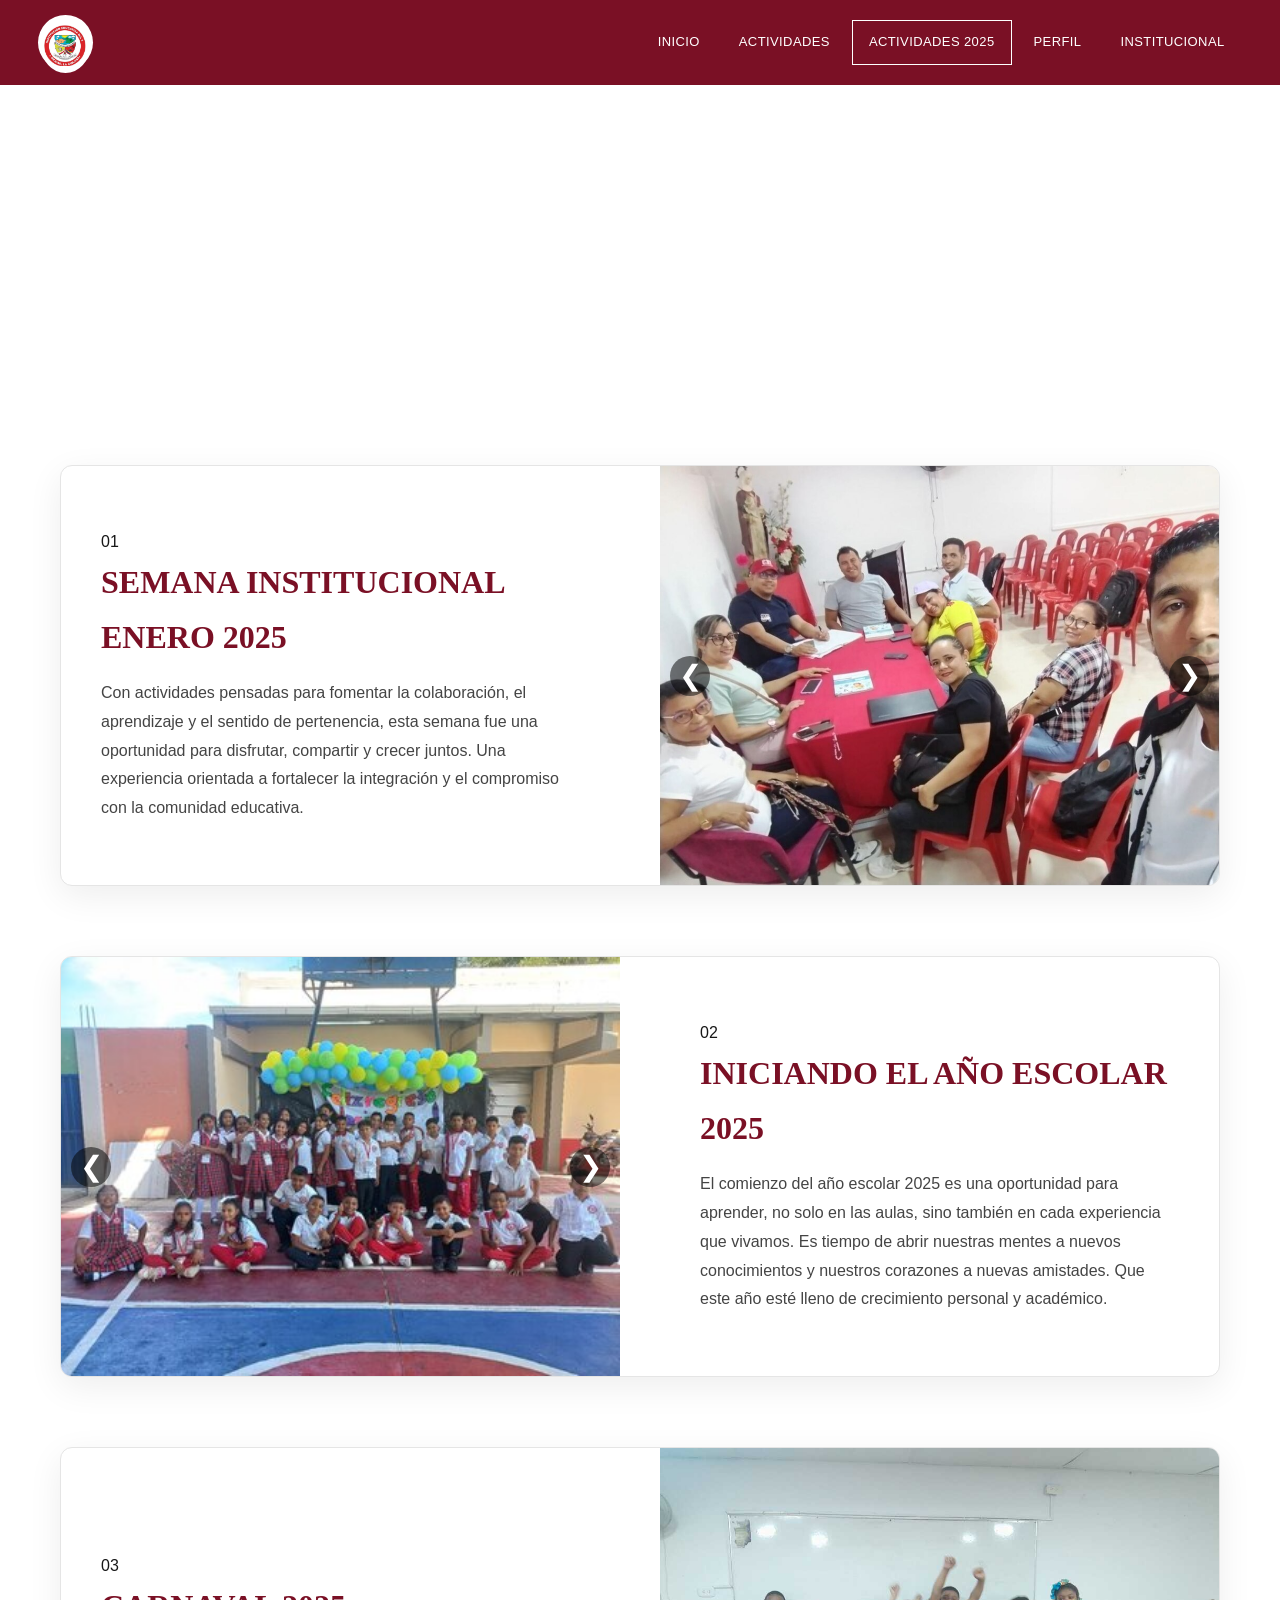
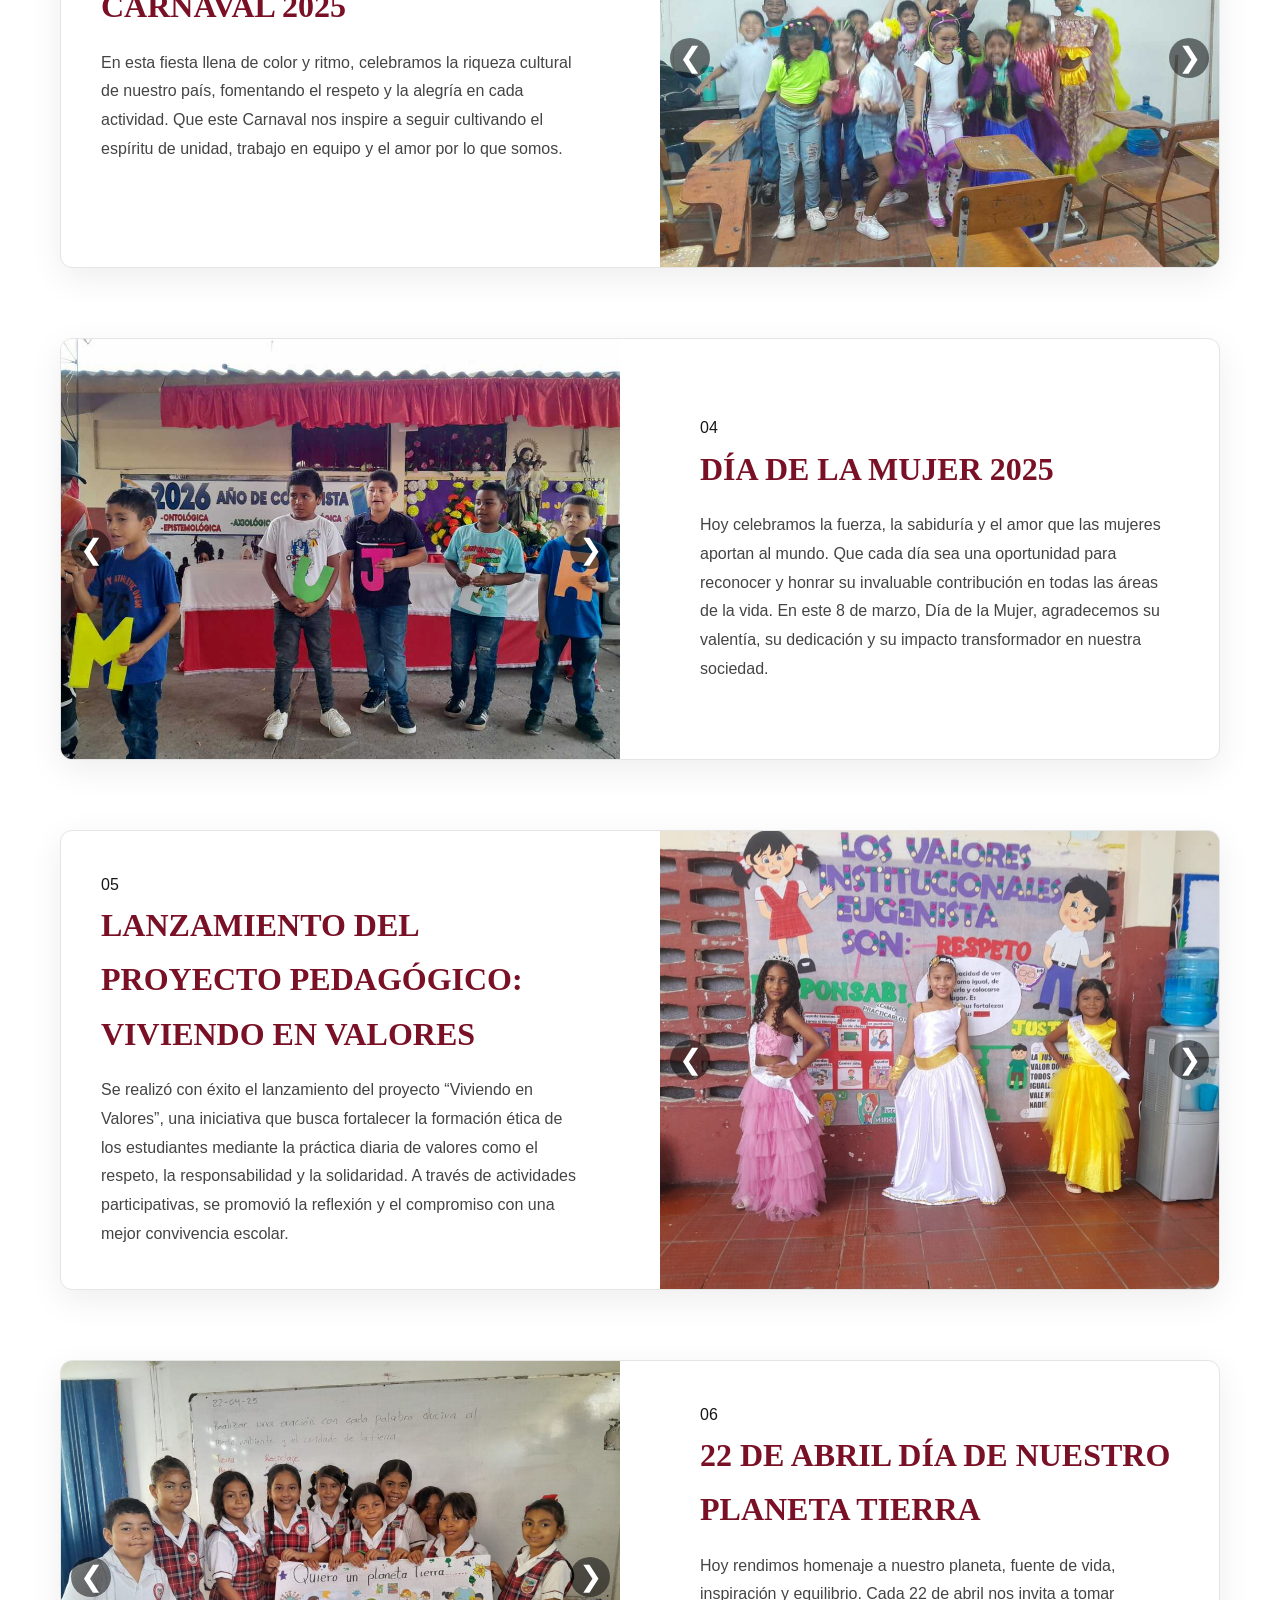
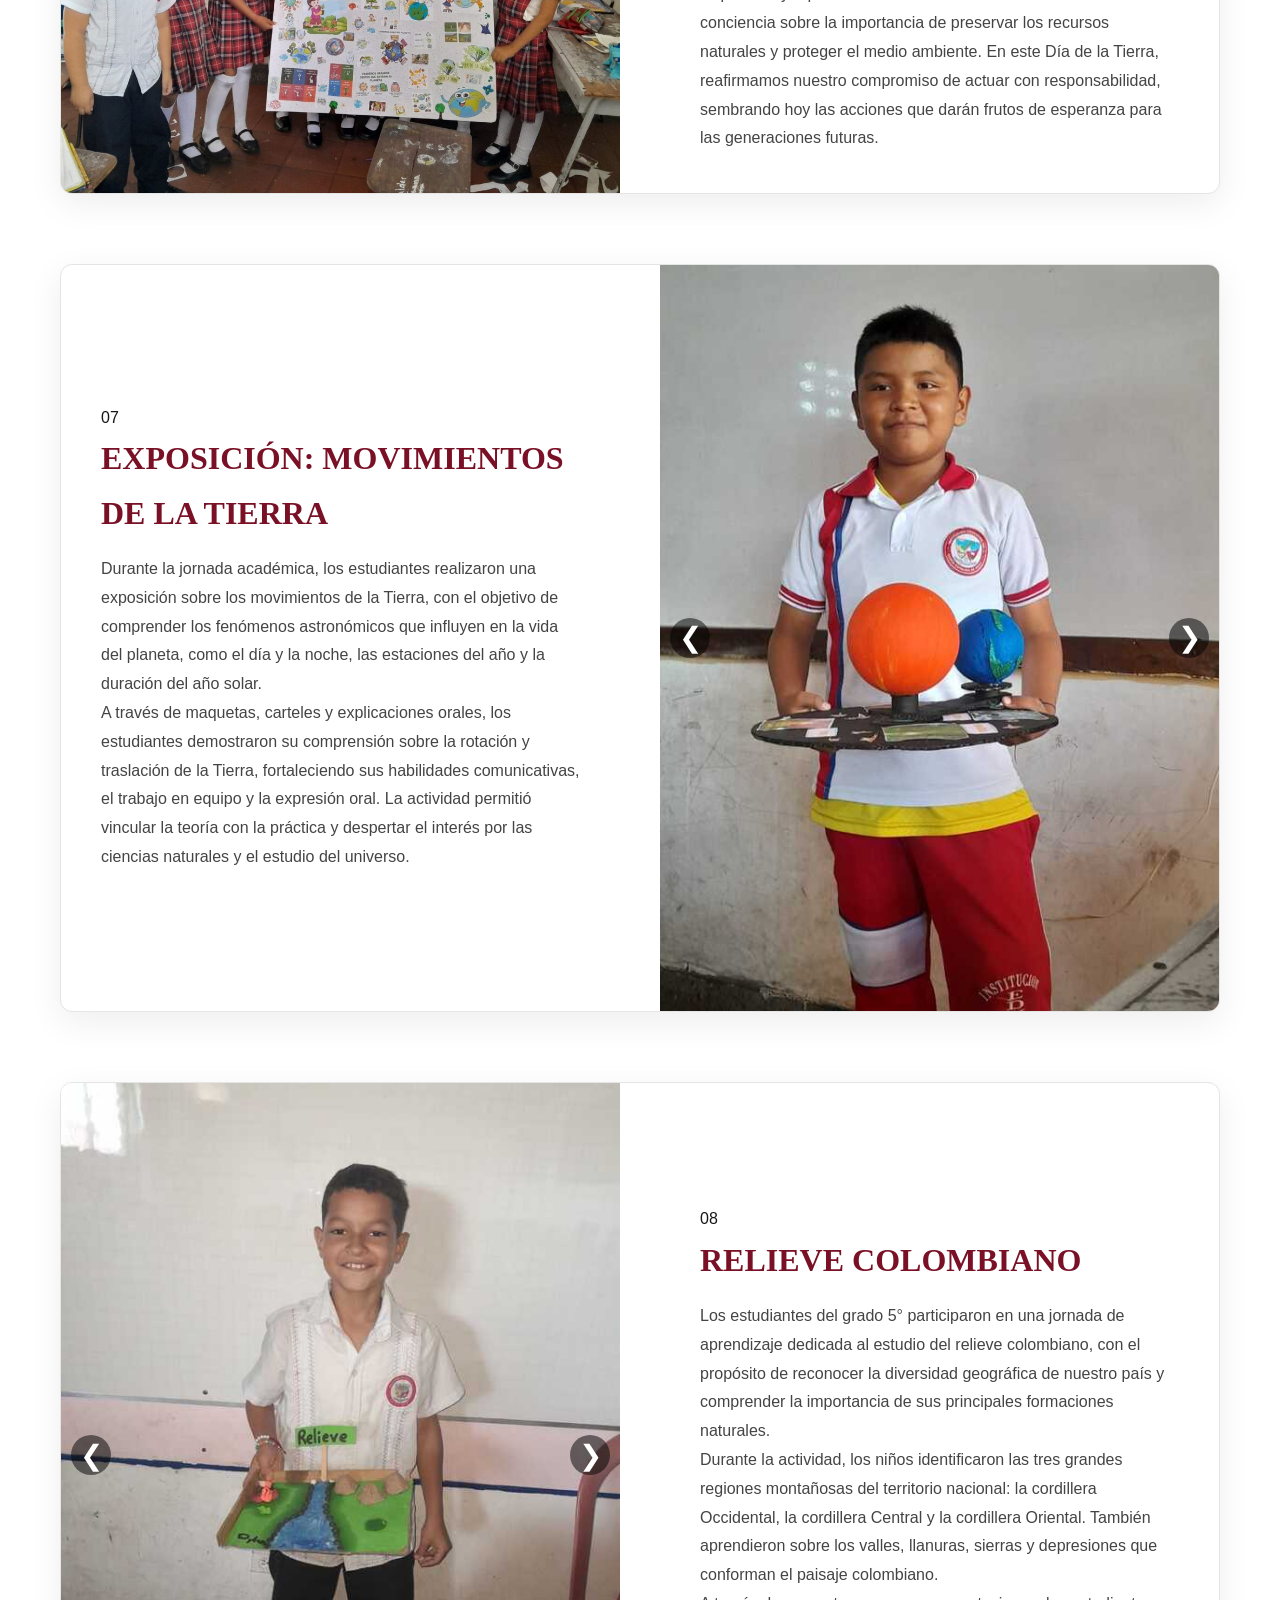
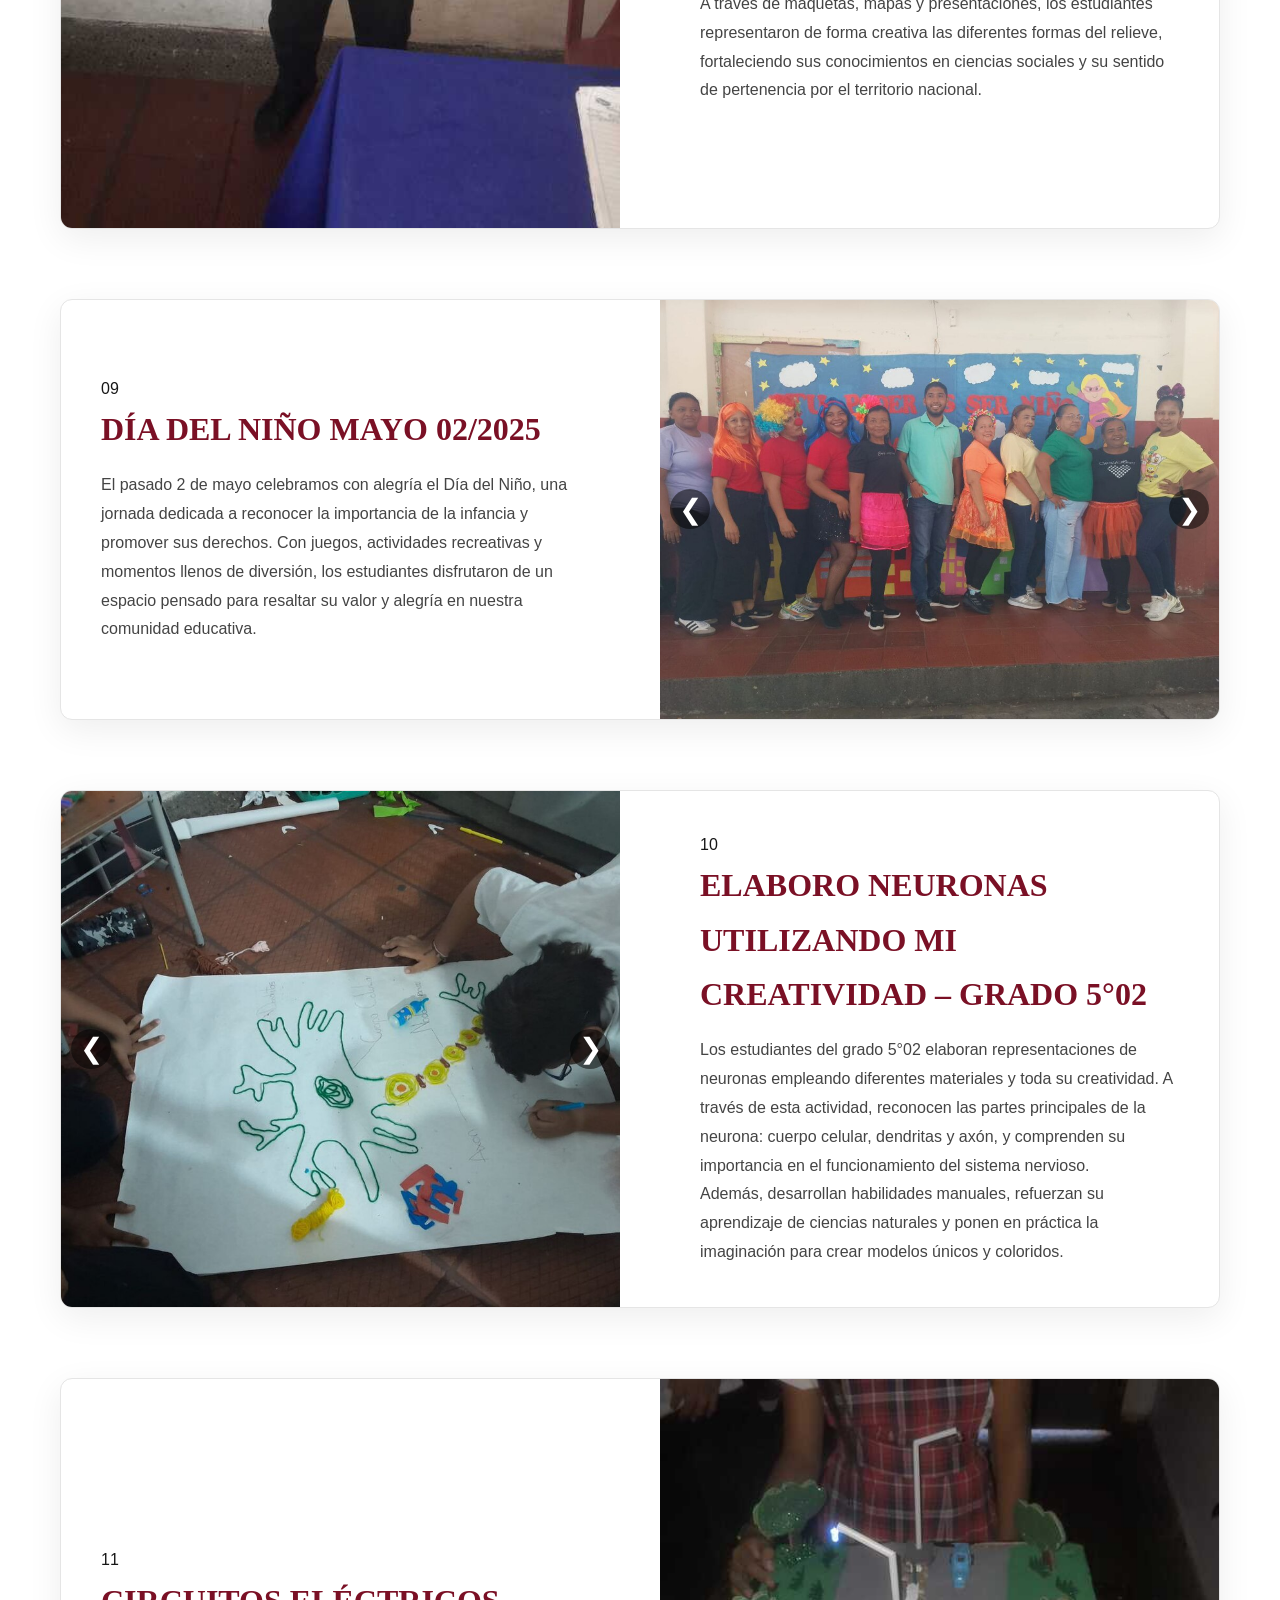
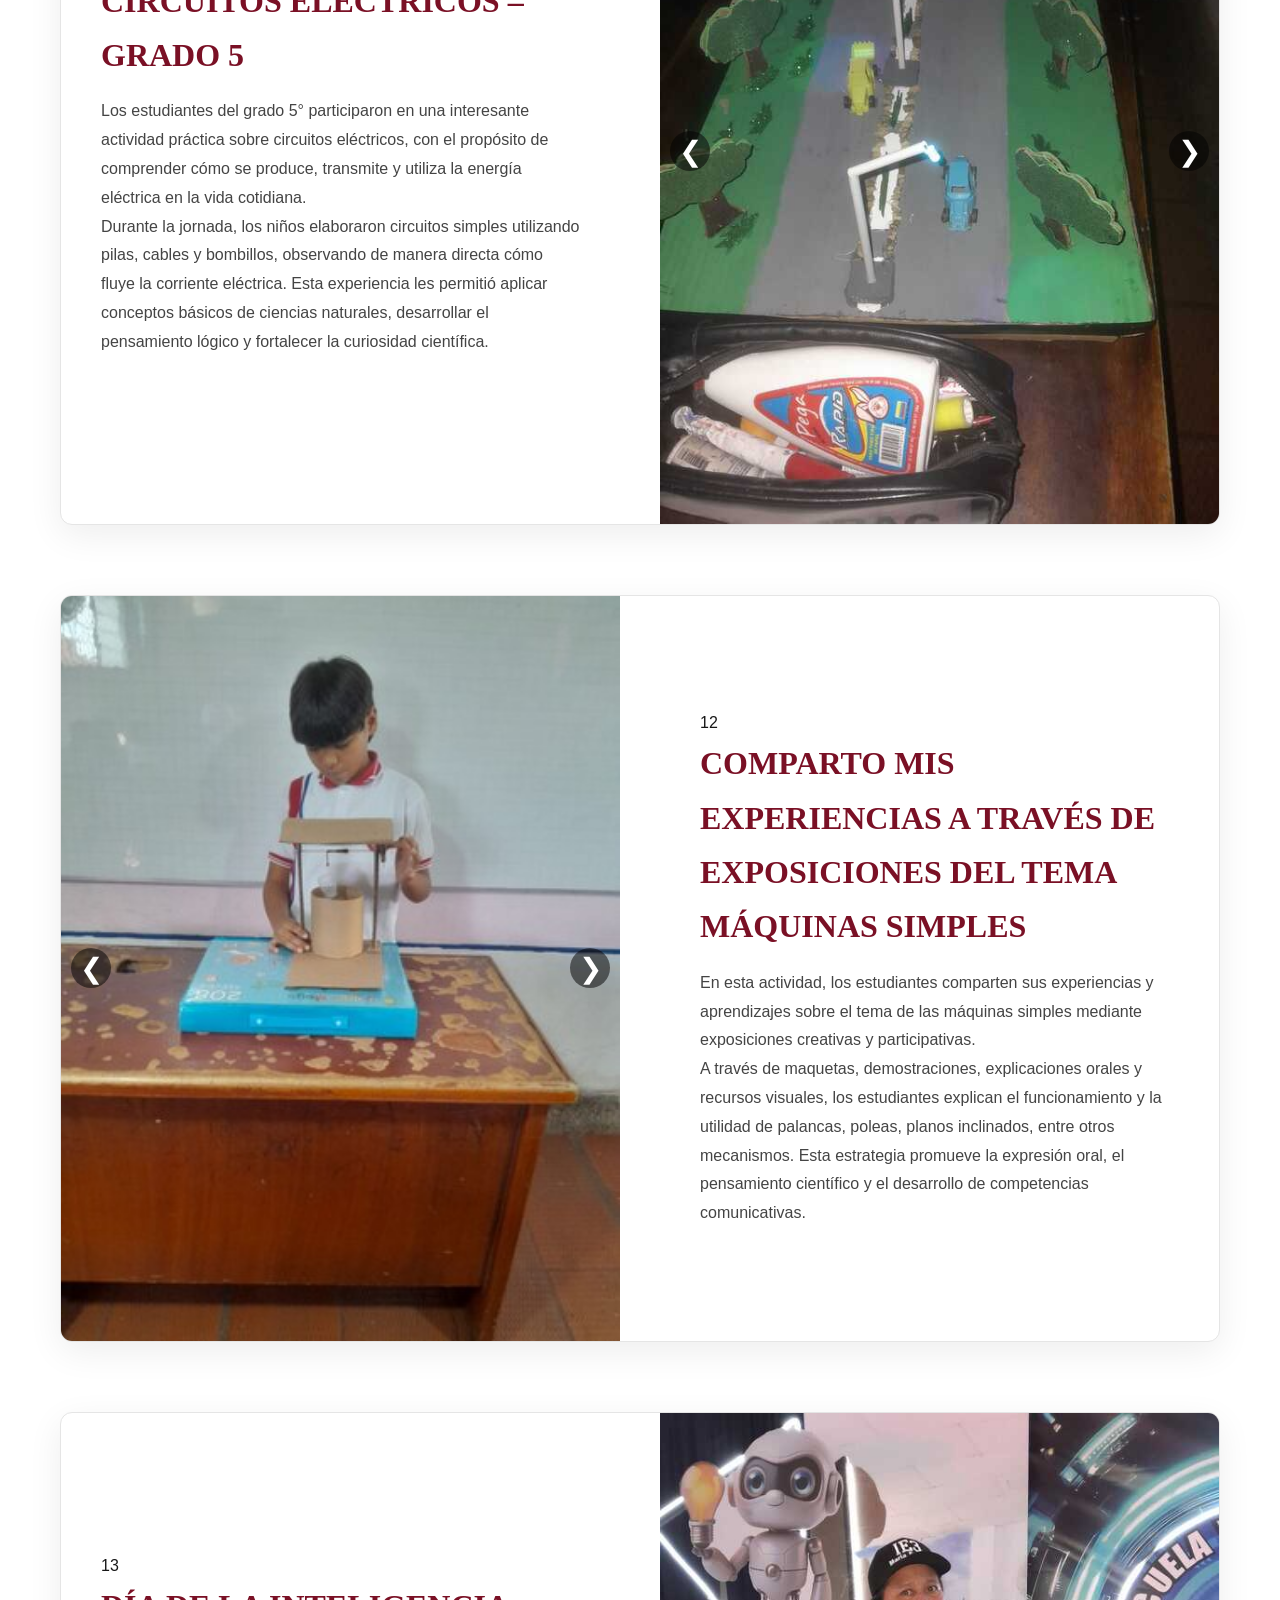
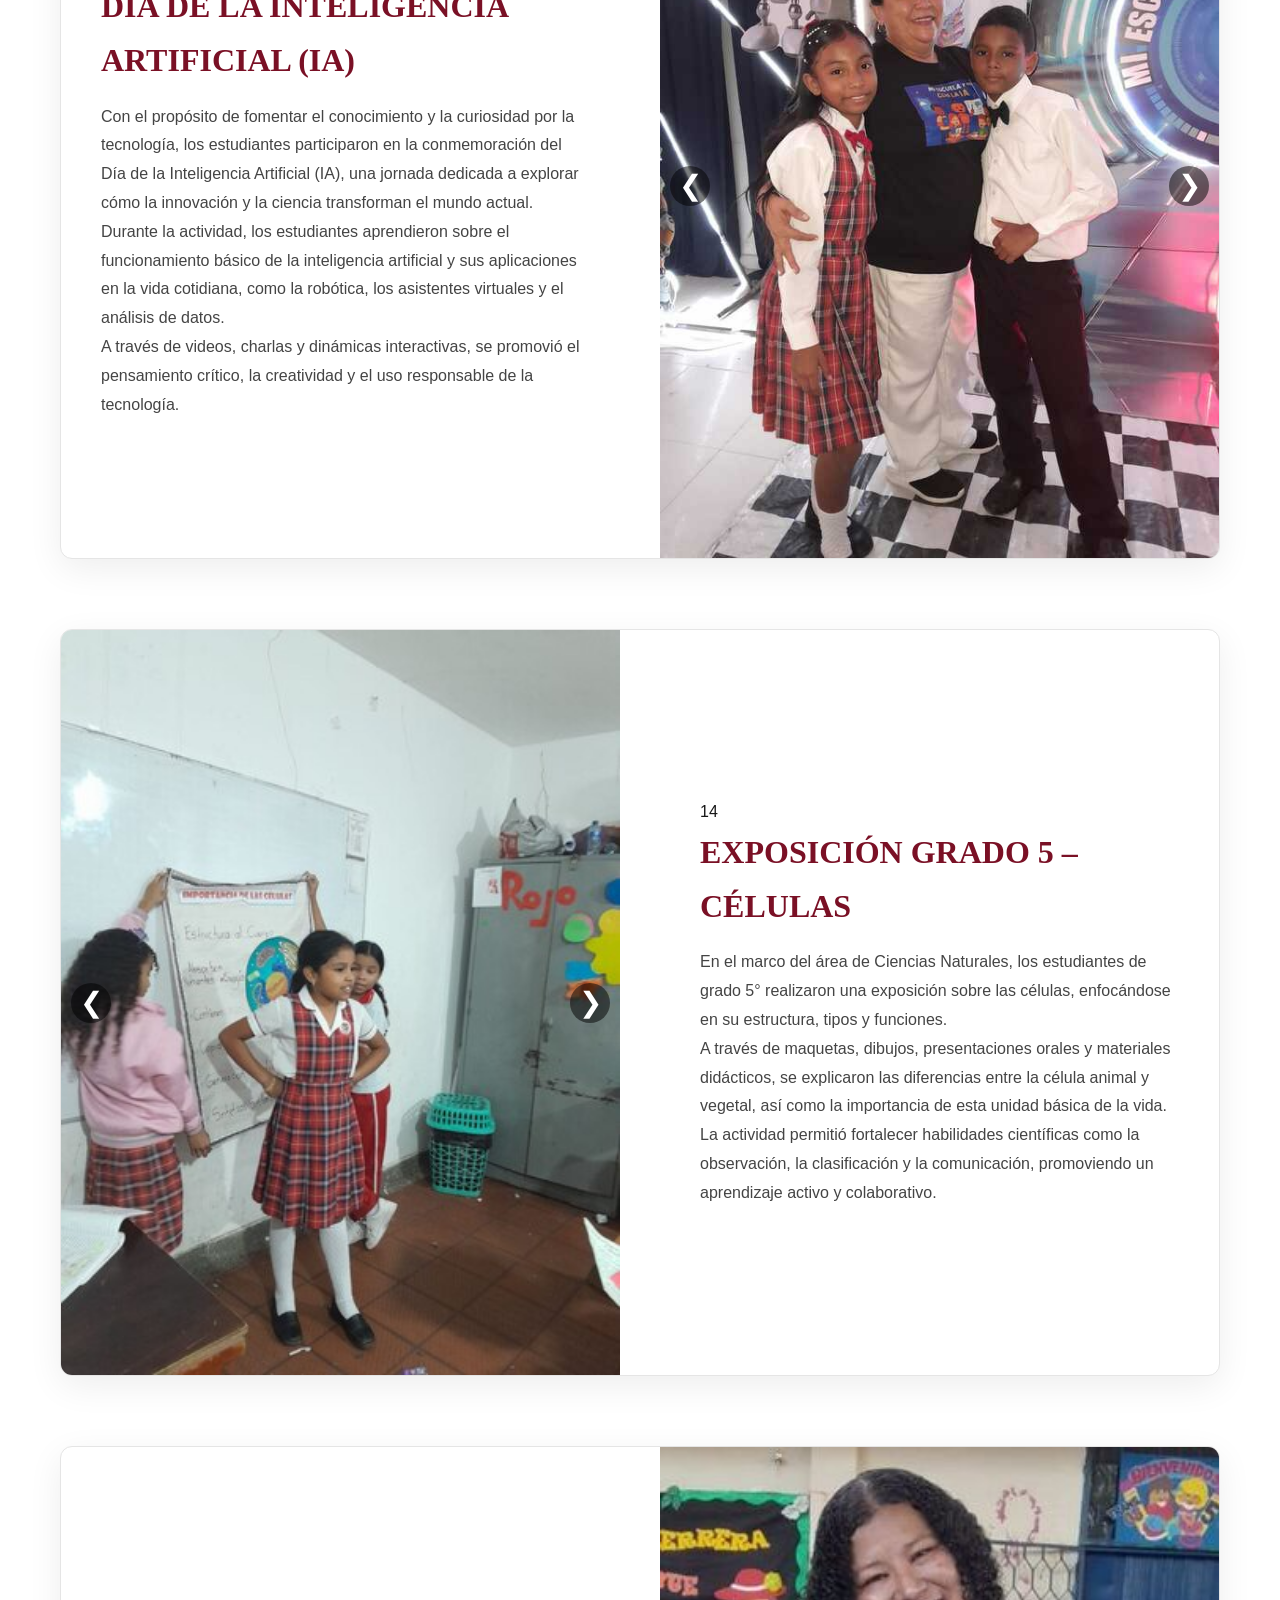
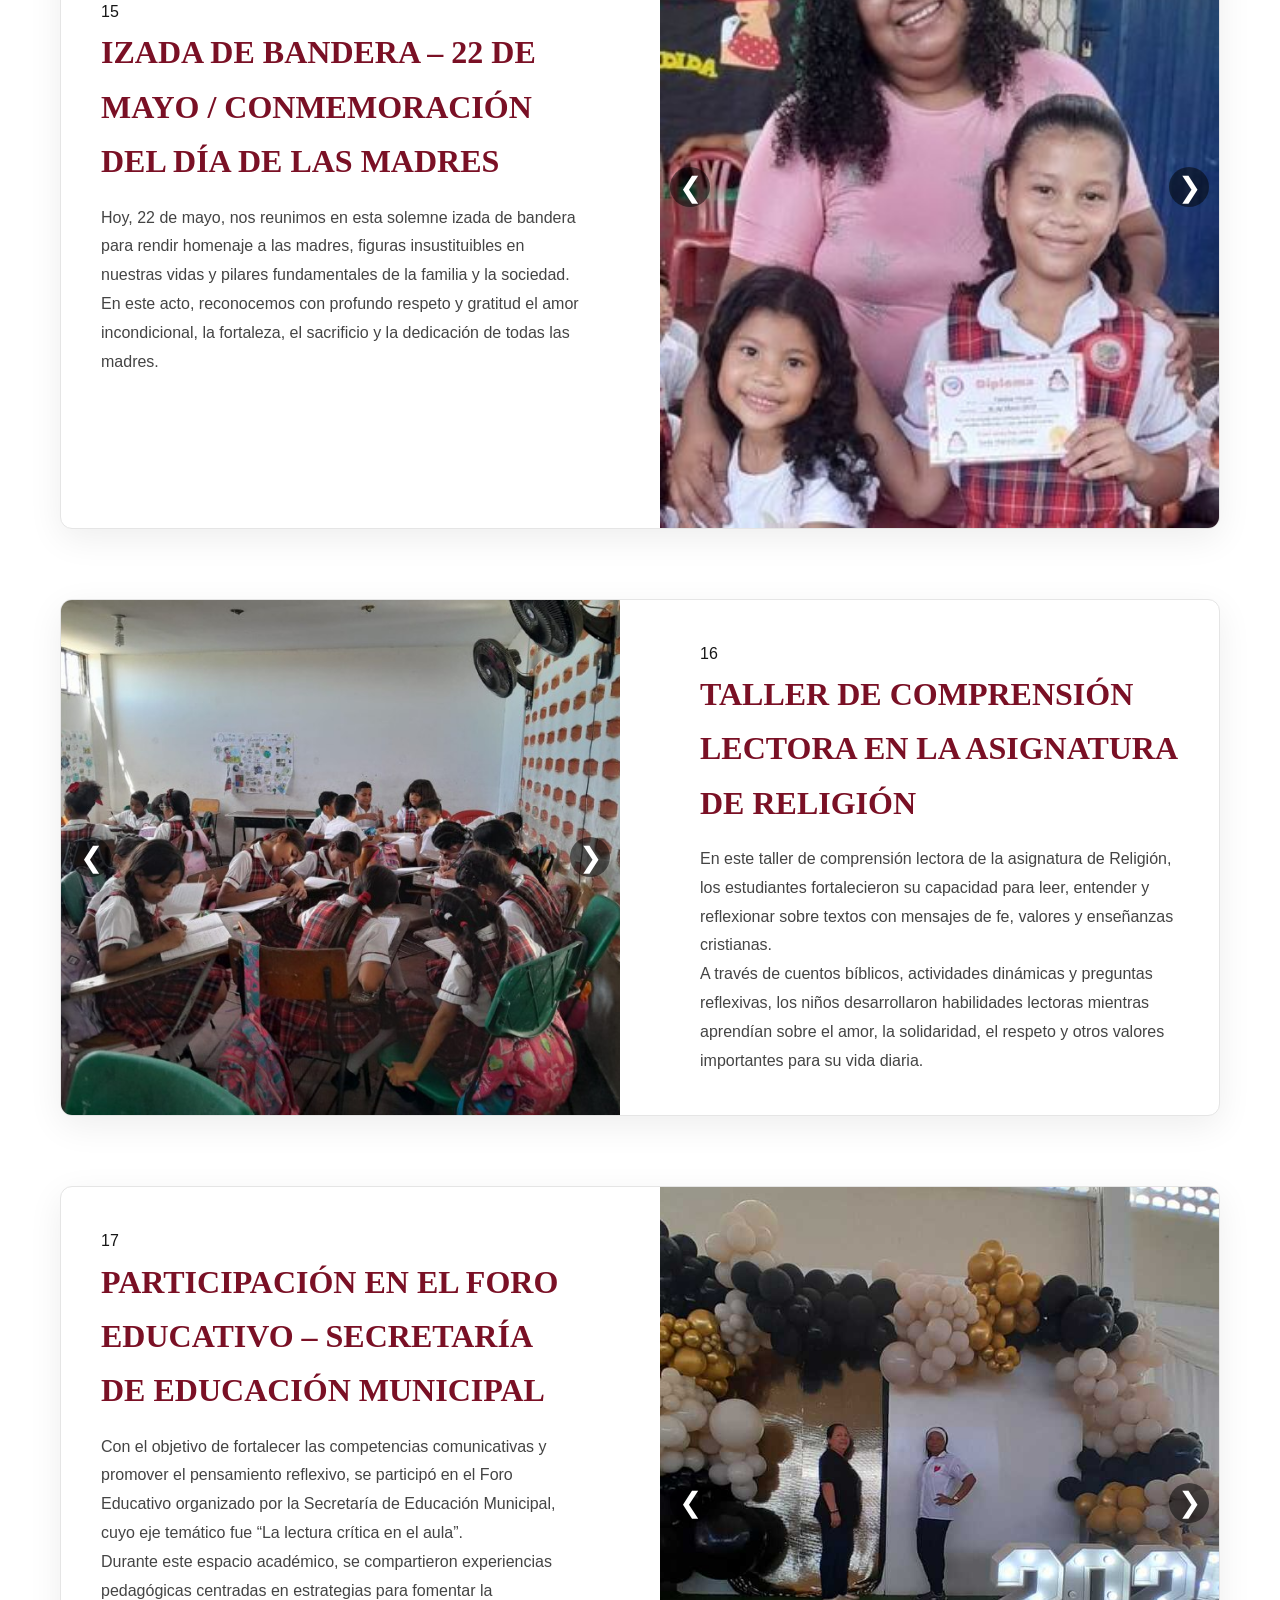
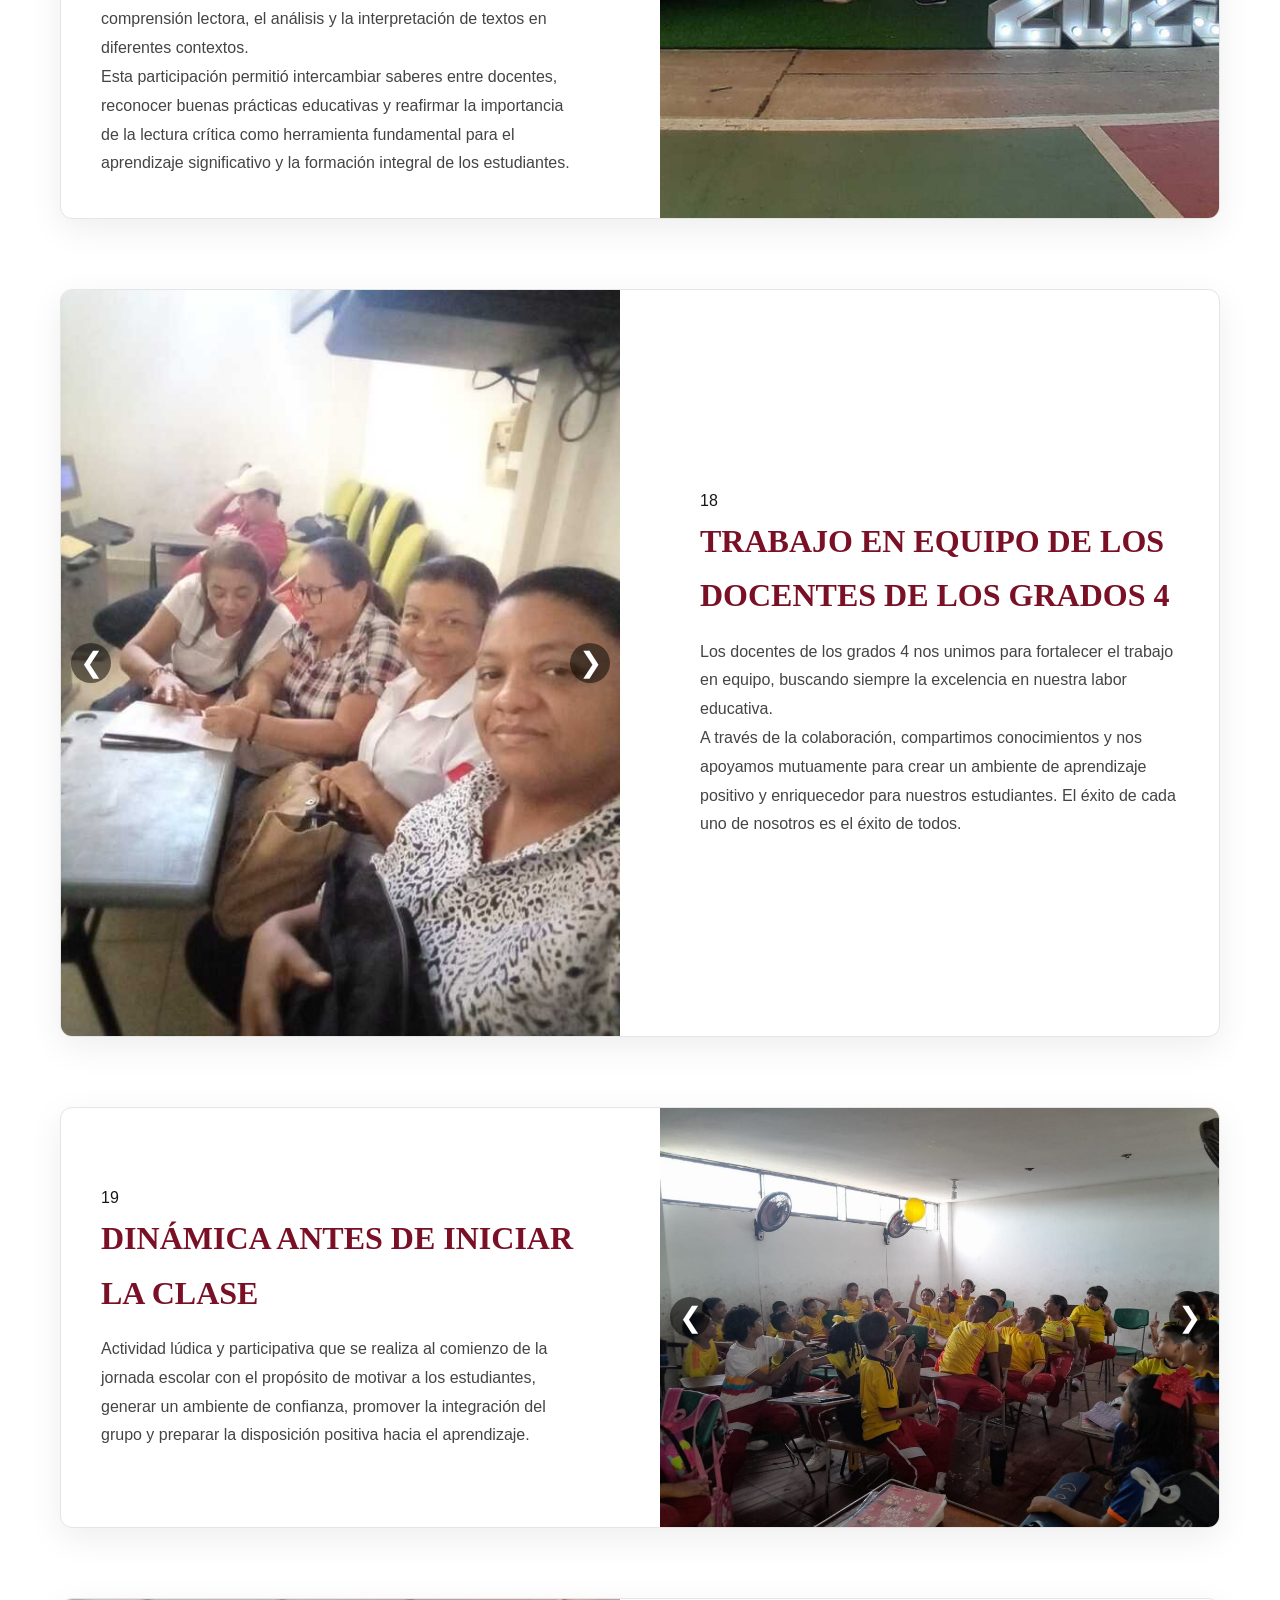
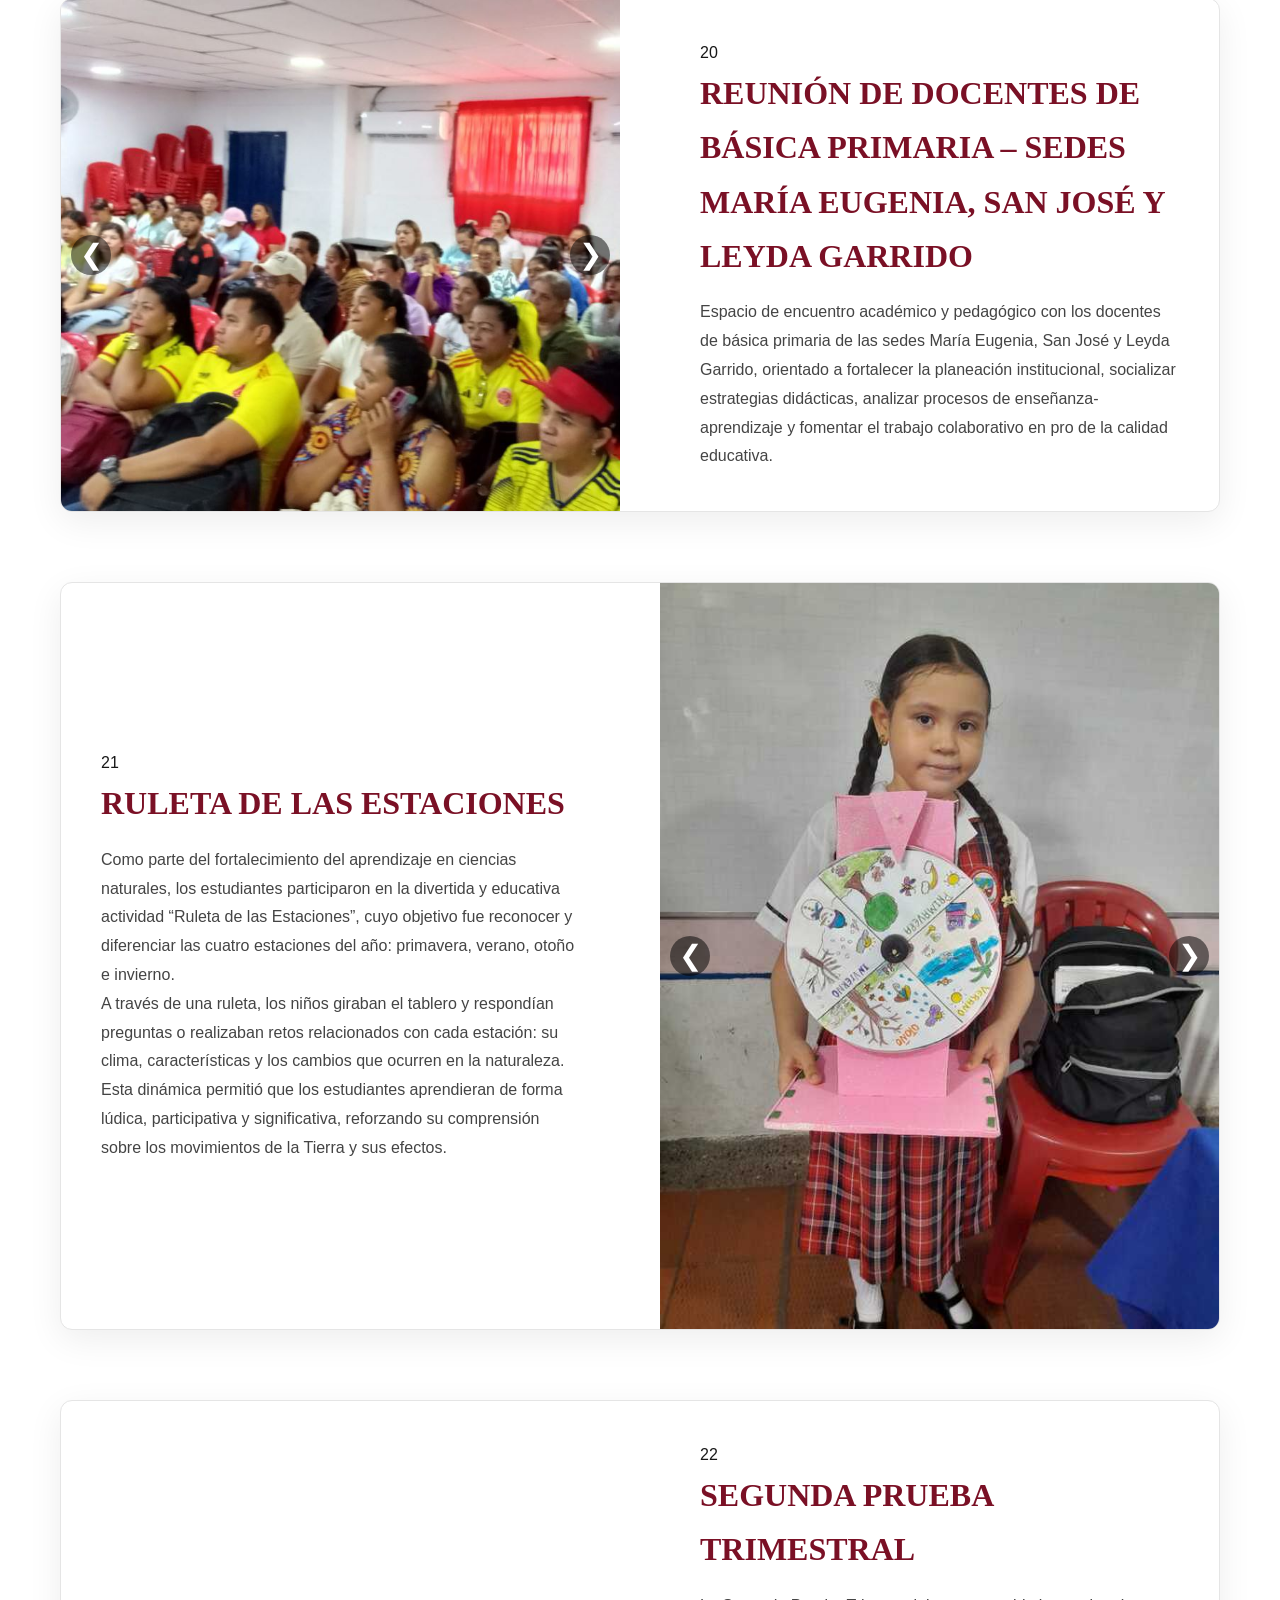
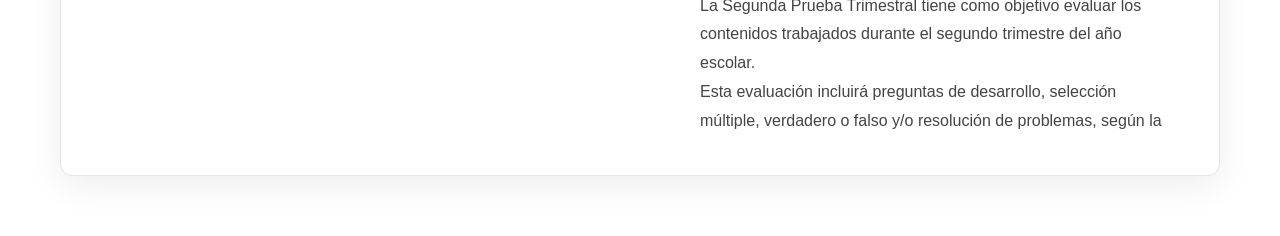
==== commit ac2a4c7b: "Agregadas descripciones y videos a actividades" ====
--- a/paginas/actividades-2025.html
+++ b/paginas/actividades-2025.html
@@ -3,1747 +3,511 @@
 <head>
     <meta charset="UTF-8">
     <meta name="viewport" content="width=device-width, initial-scale=1.0">
-
     <title>Actividades 2025 | Docente Malvis</title>
-
     <link rel="stylesheet" href="../css/style.css">
 </head>
 
 <body>
 
+<!-- ========================= HEADER ========================== -->
 <header class="header">
-
-    <div class="header-inner">
-
+    <div class="header-container">
         <a href="../index.html" class="logo">
             <img src="../img/institucional/logo.png" alt="Institución Educativa">
         </a>
-
         <nav class="nav">
-
             <a href="../index.html">INICIO</a>
-
             <a href="actividades.html">ACTIVIDADES</a>
-
-            <a href="actividades-2025.html" class="active">
-                ACTIVIDADES 2025
-            </a>
-
+            <a href="actividades-2025.html" class="active">ACTIVIDADES 2025</a>
             <a href="perfil.html">PERFIL</a>
-
             <a href="resena.html">INSTITUCIONAL</a>
-
         </nav>
-
     </div>
-
 </header>
 
-
+<!-- ========================= HERO ========================== -->
 <section class="page-hero">
-
     <div class="page-hero-content">
-
-        <span class="page-hero-subtitle">
-            EXPERIENCIAS PEDAGÓGICAS
-        </span>
-
+        <span class="page-hero-subtitle">EXPERIENCIAS PEDAGÓGICAS</span>
         <h1>ACTIVIDADES 2025</h1>
-
-        <p>
-            Evidencias de las experiencias pedagógicas, proyectos,
-            celebraciones y actividades desarrolladas durante el año escolar 2025.
-        </p>
-
+        <p>Evidencias de las experiencias pedagógicas, proyectos, celebraciones y actividades desarrolladas durante el año escolar 2025.</p>
     </div>
-
 </section>
 
-
+<!-- ========================= ACTIVIDADES ========================== -->
 <main class="activities-container">
 
-
-    <!-- ========================================================= -->
     <!-- 01 - SEMANA INSTITUCIONAL -->
-    <!-- ========================================================= -->
-
-    <section class="activity">
-
-        <div class="activity-info">
-
+    <section class="activity">
+        <div class="activity-info">
             <span class="activity-number">01</span>
-
             <h2>SEMANA INSTITUCIONAL ENERO 2025</h2>
-
-            <p>
-                Con actividades pensadas para fomentar la colaboración,
-                el aprendizaje y el sentido de pertenencia, esta semana
-                fue una oportunidad para disfrutar, compartir y crecer juntos.
-                Una experiencia orientada a fortalecer la integración
-                y el compromiso con la comunidad educativa.
-            </p>
-
-        </div>
-
-
-      <div class="activity-media single-media">
-        <img src="../img/2025/semana-institucional/image.png"
-             alt="Semana Institucional Enero 2025">
-    </div>
-            
-    </section>
-
-
-
-    <!-- ========================================================= -->
+            <p>Con actividades pensadas para fomentar la colaboración, el aprendizaje y el sentido de pertenencia, esta semana fue una oportunidad para disfrutar, compartir y crecer juntos. Una experiencia orientada a fortalecer la integración y el compromiso con la comunidad educativa.</p>
+        </div>
+        <div class="carousel" data-carousel>
+            <div class="carousel-track">
+                <div class="carousel-slide active">
+                    <img src="../img/2025/semana-institucional/image.png" alt="Semana Institucional Enero 2025">
+                </div>
+            </div>
+            <button class="carousel-button prev" type="button">&#10094;</button>
+            <button class="carousel-button next" type="button">&#10095;</button>
+            <div class="carousel-dots"></div>
+        </div>
+    </section>
+
     <!-- 02 - INICIANDO AÑO -->
-    <!-- ========================================================= -->
-
-    <section class="activity activity-reverse">
-
-        <div class="activity-info">
-
+    <section class="activity activity-reverse">
+        <div class="activity-info">
             <span class="activity-number">02</span>
-
             <h2>INICIANDO EL AÑO ESCOLAR 2025</h2>
-
-            <p>
-                El comienzo del año escolar 2025 es una oportunidad para
-                aprender, no solo en las aulas, sino también en cada
-                experiencia que vivamos. Es tiempo de abrir nuestras mentes
-                a nuevos conocimientos y nuestros corazones a nuevas
-                amistades. Que este año esté lleno de crecimiento personal
-                y académico.
-            </p>
-
-        </div>
-
-
-        <div class="carousel" data-carousel>
-
-            <div class="carousel-track">
-
-                <div class="carousel-slide active">
-                    <img
-                        src="../img/2025/inicio-escolar/image.png"
-                        alt="Iniciando el año escolar 2025">
-                </div>
-
-            </div>
-
-            <button class="carousel-btn prev" aria-label="Anterior">
-                &#10094;
-            </button>
-
-            <button class="carousel-btn next" aria-label="Siguiente">
-                &#10095;
-            </button>
-
-            <div class="carousel-dots"></div>
-
-        </div>
-
-    </section>
-
-
-
-    <!-- ========================================================= -->
+            <p>El comienzo del año escolar 2025 es una oportunidad para aprender, no solo en las aulas, sino también en cada experiencia que vivamos. Es tiempo de abrir nuestras mentes a nuevos conocimientos y nuestros corazones a nuevas amistades. Que este año esté lleno de crecimiento personal y académico.</p>
+        </div>
+        <div class="carousel" data-carousel>
+            <div class="carousel-track">
+                <div class="carousel-slide active">
+                    <img src="../img/2025/inicio-escolar/image.png" alt="Iniciando el año escolar 2025">
+                </div>
+            </div>
+            <button class="carousel-button prev" type="button">&#10094;</button>
+            <button class="carousel-button next" type="button">&#10095;</button>
+            <div class="carousel-dots"></div>
+        </div>
+    </section>
+
     <!-- 03 - CARNAVAL -->
-    <!-- ========================================================= -->
-
-    <section class="activity">
-
-        <div class="activity-info">
-
+    <section class="activity">
+        <div class="activity-info">
             <span class="activity-number">03</span>
-
             <h2>CARNAVAL 2025</h2>
-
-            <p>
-                En esta fiesta llena de color y ritmo, celebramos la riqueza
-                cultural de nuestro país, fomentando el respeto y la alegría
-                en cada actividad. Que este Carnaval nos inspire a seguir
-                cultivando el espíritu de unidad, trabajo en equipo y el amor
-                por lo que somos.
-            </p>
-
-        </div>
-
-
-        <div class="carousel" data-carousel>
-
-            <div class="carousel-track">
-
-                <div class="carousel-slide active">
-                    <img
-                        src="../img/2025/carnaval/image.png"
-                        alt="Carnaval 2025">
-                </div>
-
-                <div class="carousel-slide">
-                    <img
-                        src="../img/2025/carnaval/image copy.png"
-                        alt="Carnaval 2025">
-                </div>
-
-                <div class="carousel-slide">
-                    <img
-                        src="../img/2025/carnaval/image copy 2.png"
-                        alt="Carnaval 2025">
-                </div>
-                <div class="carousel-slide">
-                    <img
-                        src="../img/2025/carnaval/image copy 3.png"
-                        alt="Carnaval 2025">
-                </div>
-
-            </div>
-
-            <button class="carousel-btn prev" aria-label="Anterior">
-                &#10094;
-            </button>
-
-            <button class="carousel-btn next" aria-label="Siguiente">
-                &#10095;
-            </button>
-
-            <div class="carousel-dots"></div>
-
-        </div>
-
-    </section>
-
-
-
-    <!-- ========================================================= -->
+            <p>En esta fiesta llena de color y ritmo, celebramos la riqueza cultural de nuestro país, fomentando el respeto y la alegría en cada actividad. Que este Carnaval nos inspire a seguir cultivando el espíritu de unidad, trabajo en equipo y el amor por lo que somos.</p>
+        </div>
+        <div class="carousel" data-carousel>
+            <div class="carousel-track">
+                <div class="carousel-slide active">
+                    <img src="../img/2025/carnaval/image.png" alt="Carnaval 2025">
+                </div>
+                <div class="carousel-slide">
+                    <img src="../img/2025/carnaval/image copy.png" alt="Carnaval 2025">
+                </div>
+                <div class="carousel-slide">
+                    <img src="../img/2025/carnaval/image copy 2.png" alt="Carnaval 2025">
+                </div>
+                <div class="carousel-slide">
+                    <img src="../img/2025/carnaval/image copy 3.png" alt="Carnaval 2025">
+                </div>
+            </div>
+            <button class="carousel-button prev" type="button">&#10094;</button>
+            <button class="carousel-button next" type="button">&#10095;</button>
+            <div class="carousel-dots"></div>
+        </div>
+    </section>
+
     <!-- 04 - DIA DE LA MUJER -->
-    <!-- ========================================================= -->
-
-    <section class="activity activity-reverse">
-
-        <div class="activity-info">
-
+    <section class="activity activity-reverse">
+        <div class="activity-info">
             <span class="activity-number">04</span>
-
-            <h2>DIA DE LA MUJER 2025</h2>
-
-            <p>
-                Hoy celebramos la fuerza, la sabiduría y el amor que las
-                mujeres aportan al mundo. Que cada día sea una oportunidad
-                para reconocer y honrar su invaluable contribución en todas
-                las áreas de la vida. En este 8 de marzo, Día de la Mujer,
-                agradecemos su valentía, su dedicación y su impacto
-                transformador en nuestra sociedad.
-            </p>
-
-        </div>
-
-
-        <div class="carousel" data-carousel>
-
-            <div class="carousel-track">
-
-                <div class="carousel-slide active">
-                    <img
-                        src="../img/2025/dia-mujer/image.png"
-                        alt="Día de la Mujer 2025">
-                </div>
-
-            </div>
-
-            <button class="carousel-btn prev" aria-label="Anterior">
-                &#10094;
-            </button>
-
-            <button class="carousel-btn next" aria-label="Siguiente">
-                &#10095;
-            </button>
-
-            <div class="carousel-dots"></div>
-
-        </div>
-
-    </section>
-
-
-
-    <!-- ========================================================= -->
+            <h2>DÍA DE LA MUJER 2025</h2>
+            <p>Hoy celebramos la fuerza, la sabiduría y el amor que las mujeres aportan al mundo. Que cada día sea una oportunidad para reconocer y honrar su invaluable contribución en todas las áreas de la vida. En este 8 de marzo, Día de la Mujer, agradecemos su valentía, su dedicación y su impacto transformador en nuestra sociedad.</p>
+        </div>
+        <div class="carousel" data-carousel>
+            <div class="carousel-track">
+                <div class="carousel-slide active">
+                    <img src="../img/2025/dia-mujer/image.png" alt="Día de la Mujer 2025">
+                </div>
+            </div>
+            <button class="carousel-button prev" type="button">&#10094;</button>
+            <button class="carousel-button next" type="button">&#10095;</button>
+            <div class="carousel-dots"></div>
+        </div>
+    </section>
+
     <!-- 05 - VIVIENDO EN VALORES -->
-    <!-- ========================================================= -->
-
-    <section class="activity">
-
-        <div class="activity-info">
-
+    <section class="activity">
+        <div class="activity-info">
             <span class="activity-number">05</span>
-
             <h2>LANZAMIENTO DEL PROYECTO PEDAGÓGICO: VIVIENDO EN VALORES</h2>
-
-            <p>
-                Se realizó con éxito el lanzamiento del proyecto
-                “Viviendo en Valores”, una iniciativa que busca fortalecer
-                la formación ética de los estudiantes mediante la práctica
-                diaria de valores como el respeto, la responsabilidad y
-                la solidaridad. A través de actividades participativas,
-                se promovió la reflexión y el compromiso con una mejor
-                convivencia escolar.
-            </p>
-
-        </div>
-
-
-        <div class="carousel" data-carousel>
-
-            <div class="carousel-track">
-
-                <div class="carousel-slide active">
-                    <img
-                        src="../img/2025/viviendo-valores/image.png"
-                        alt="Proyecto Viviendo en Valores">
-                </div>
-
-                <div class="carousel-slide">
-                    <img
-                        src="../img/2025/viviendo-valores/image copy.png"
-                        alt="Proyecto Viviendo en Valores">
-                </div>
-
-            </div>
-
-            <button class="carousel-btn prev" aria-label="Anterior">
-                &#10094;
-            </button>
-
-            <button class="carousel-btn next" aria-label="Siguiente">
-                &#10095;
-            </button>
-
-            <div class="carousel-dots"></div>
-
-        </div>
-
-    </section>
-
-
-
-    <!-- ========================================================= -->
+            <p>Se realizó con éxito el lanzamiento del proyecto “Viviendo en Valores”, una iniciativa que busca fortalecer la formación ética de los estudiantes mediante la práctica diaria de valores como el respeto, la responsabilidad y la solidaridad. A través de actividades participativas, se promovió la reflexión y el compromiso con una mejor convivencia escolar.</p>
+        </div>
+        <div class="carousel" data-carousel>
+            <div class="carousel-track">
+                <div class="carousel-slide active">
+                    <img src="../img/2025/viviendo-valores/image.png" alt="Proyecto Viviendo en Valores">
+                </div>
+                <div class="carousel-slide">
+                    <img src="../img/2025/viviendo-valores/image copy.png" alt="Proyecto Viviendo en Valores">
+                </div>
+            </div>
+            <button class="carousel-button prev" type="button">&#10094;</button>
+            <button class="carousel-button next" type="button">&#10095;</button>
+            <div class="carousel-dots"></div>
+        </div>
+    </section>
+
     <!-- 06 - DIA DE LA TIERRA -->
-    <!-- ========================================================= -->
-
-    <section class="activity activity-reverse">
-
-        <div class="activity-info">
-
+    <section class="activity activity-reverse">
+        <div class="activity-info">
             <span class="activity-number">06</span>
-
             <h2>22 DE ABRIL DÍA DE NUESTRO PLANETA TIERRA</h2>
-
-            <p>
-                Hoy rendimos homenaje a nuestro planeta, fuente de vida,
-                inspiración y equilibrio. Cada 22 de abril nos invita a
-                tomar conciencia sobre la importancia de preservar los
-                recursos naturales y proteger el medio ambiente.
-                En este Día de la Tierra, reafirmamos nuestro compromiso
-                de actuar con responsabilidad, sembrando hoy las acciones
-                que darán frutos de esperanza para las generaciones futuras.
-            </p>
-
-        </div>
-
-
-        <div class="carousel" data-carousel>
-
-            <div class="carousel-track">
-
-                <div class="carousel-slide active">
-                    <img
-                        src="../img/2025/dia-tierra/image.png"
-                        alt="Día de la Tierra">
-                </div>
-
-                <div class="carousel-slide">
-                    <img
-                        src="../img/2025/dia-tierra/image copy.png"
-                        alt="Día de la Tierra">
-                </div>
-
-            </div>
-
-            <button class="carousel-btn prev" aria-label="Anterior">
-                &#10094;
-            </button>
-
-            <button class="carousel-btn next" aria-label="Siguiente">
-                &#10095;
-            </button>
-
-            <div class="carousel-dots"></div>
-
-        </div>
-
-    </section>
-
-
-
-    <!-- ========================================================= -->
+            <p>Hoy rendimos homenaje a nuestro planeta, fuente de vida, inspiración y equilibrio. Cada 22 de abril nos invita a tomar conciencia sobre la importancia de preservar los recursos naturales y proteger el medio ambiente. En este Día de la Tierra, reafirmamos nuestro compromiso de actuar con responsabilidad, sembrando hoy las acciones que darán frutos de esperanza para las generaciones futuras.</p>
+        </div>
+        <div class="carousel" data-carousel>
+            <div class="carousel-track">
+                <div class="carousel-slide active">
+                    <img src="../img/2025/dia-tierra/image.png" alt="Día de la Tierra">
+                </div>
+                <div class="carousel-slide">
+                    <img src="../img/2025/dia-tierra/image copy.png" alt="Día de la Tierra">
+                </div>
+            </div>
+            <button class="carousel-button prev" type="button">&#10094;</button>
+            <button class="carousel-button next" type="button">&#10095;</button>
+            <div class="carousel-dots"></div>
+        </div>
+    </section>
+
     <!-- 07 - MOVIMIENTOS DE LA TIERRA -->
-    <!-- ========================================================= -->
-
-    <section class="activity">
-
-        <div class="activity-info">
-
+    <section class="activity">
+        <div class="activity-info">
             <span class="activity-number">07</span>
-
             <h2>EXPOSICIÓN: MOVIMIENTOS DE LA TIERRA</h2>
-
-            <p>
-                Durante la jornada académica, los estudiantes realizaron
-                una exposición sobre los movimientos de la Tierra, con el
-                objetivo de comprender los fenómenos astronómicos que
-                influyen en la vida del planeta, como el día y la noche,
-                las estaciones del año y la duración del año solar.
-            </p>
-
-            <p>
-                A través de maquetas, carteles y explicaciones orales,
-                los estudiantes demostraron su comprensión sobre la
-                rotación y traslación de la Tierra, fortaleciendo sus
-                habilidades comunicativas, el trabajo en equipo y la
-                expresión oral. La actividad permitió vincular la teoría
-                con la práctica y despertar el interés por las ciencias
-                naturales y el estudio del universo.
-            </p>
-
-        </div>
-
-
-        <div class="carousel" data-carousel>
-
-            <div class="carousel-track">
-
-                <div class="carousel-slide active">
-                    <img
-                        src="../img/2025/movimientos-tierra/image.png"
-                        alt="Exposición movimientos de la Tierra">
-                </div>
-
-                <div class="carousel-slide">
-                    <img
-                        src="../img/2025/movimientos-tierra/image copy.png"
-                        alt="Exposición movimientos de la Tierra">
-                </div>
-
-                <div class="carousel-slide">
-                    <img
-                        src="../img/2025/movimientos-tierra/image copy 2.png"
-                        alt="Exposición movimientos de la Tierra">
-                </div>
-
-            </div>
-
-            <button class="carousel-btn prev" aria-label="Anterior">
-                &#10094;
-            </button>
-
-            <button class="carousel-btn next" aria-label="Siguiente">
-                &#10095;
-            </button>
-
-            <div class="carousel-dots"></div>
-
-        </div>
-
-    </section>
-
-
-
-    <!-- ========================================================= -->
+            <p>Durante la jornada académica, los estudiantes realizaron una exposición sobre los movimientos de la Tierra, con el objetivo de comprender los fenómenos astronómicos que influyen en la vida del planeta, como el día y la noche, las estaciones del año y la duración del año solar.</p>
+            <p>A través de maquetas, carteles y explicaciones orales, los estudiantes demostraron su comprensión sobre la rotación y traslación de la Tierra, fortaleciendo sus habilidades comunicativas, el trabajo en equipo y la expresión oral. La actividad permitió vincular la teoría con la práctica y despertar el interés por las ciencias naturales y el estudio del universo.</p>
+        </div>
+        <div class="carousel" data-carousel>
+            <div class="carousel-track">
+                <div class="carousel-slide active">
+                    <img src="../img/2025/movimientos-tierra/image.png" alt="Exposición movimientos de la Tierra">
+                </div>
+                <div class="carousel-slide">
+                    <img src="../img/2025/movimientos-tierra/image copy.png" alt="Exposición movimientos de la Tierra">
+                </div>
+                <div class="carousel-slide">
+                    <img src="../img/2025/movimientos-tierra/image copy 2.png" alt="Exposición movimientos de la Tierra">
+                </div>
+            </div>
+            <button class="carousel-button prev" type="button">&#10094;</button>
+            <button class="carousel-button next" type="button">&#10095;</button>
+            <div class="carousel-dots"></div>
+        </div>
+    </section>
+
     <!-- 08 - RELIEVE COLOMBIANO -->
-    <!-- ========================================================= -->
-
-    <section class="activity activity-reverse">
-
-        <div class="activity-info">
-
+    <section class="activity activity-reverse">
+        <div class="activity-info">
             <span class="activity-number">08</span>
-
             <h2>RELIEVE COLOMBIANO</h2>
-
-            <p>
-                Los estudiantes del grado 5° participaron en una jornada
-                de aprendizaje dedicada al estudio del relieve colombiano,
-                con el propósito de reconocer la diversidad geográfica de
-                nuestro país y comprender la importancia de sus principales
-                formaciones naturales.
-            </p>
-
-            <p>
-                Durante la actividad, los niños identificaron las tres
-                grandes regiones montañosas del territorio nacional:
-                la cordillera Occidental, la cordillera Central y la
-                cordillera Oriental. También aprendieron sobre los valles,
-                llanuras, sierras y depresiones que conforman el paisaje
-                colombiano.
-            </p>
-
-            <p>
-                A través de maquetas, mapas y presentaciones, los estudiantes
-                representaron de forma creativa las diferentes formas del
-                relieve, fortaleciendo sus conocimientos en ciencias sociales
-                y su sentido de pertenencia por el territorio nacional.
-            </p>
-
-        </div>
-
-
-        <div class="carousel" data-carousel>
-
-            <div class="carousel-track">
-
-                <div class="carousel-slide active">
-                    <img
-                        src="../img/2025/relieve-colombiano/image.png"
-                        alt="Relieve colombiano">
-                </div>
-
-                <div class="carousel-slide">
-                    <img
-                        src="../img/2025/relieve-colombiano/image copy.png"
-                        alt="Relieve colombiano">
-                </div>
-
-            </div>
-
-            <button class="carousel-btn prev" aria-label="Anterior">
-                &#10094;
-            </button>
-
-            <button class="carousel-btn next" aria-label="Siguiente">
-                &#10095;
-            </button>
-
-            <div class="carousel-dots"></div>
-
-        </div>
-
-    </section>
-
-
-
-    <!-- ========================================================= -->
+            <p>Los estudiantes del grado 5° participaron en una jornada de aprendizaje dedicada al estudio del relieve colombiano, con el propósito de reconocer la diversidad geográfica de nuestro país y comprender la importancia de sus principales formaciones naturales.</p>
+            <p>Durante la actividad, los niños identificaron las tres grandes regiones montañosas del territorio nacional: la cordillera Occidental, la cordillera Central y la cordillera Oriental. También aprendieron sobre los valles, llanuras, sierras y depresiones que conforman el paisaje colombiano.</p>
+            <p>A través de maquetas, mapas y presentaciones, los estudiantes representaron de forma creativa las diferentes formas del relieve, fortaleciendo sus conocimientos en ciencias sociales y su sentido de pertenencia por el territorio nacional.</p>
+        </div>
+        <div class="carousel" data-carousel>
+            <div class="carousel-track">
+                <div class="carousel-slide active">
+                    <img src="../img/2025/relieve-colombiano/image.png" alt="Relieve colombiano">
+                </div>
+                <div class="carousel-slide">
+                    <img src="../img/2025/relieve-colombiano/image copy.png" alt="Relieve colombiano">
+                </div>
+            </div>
+            <button class="carousel-button prev" type="button">&#10094;</button>
+            <button class="carousel-button next" type="button">&#10095;</button>
+            <div class="carousel-dots"></div>
+        </div>
+    </section>
+
     <!-- 09 - DIA DEL NIÑO -->
-    <!-- ========================================================= -->
-
-    <section class="activity">
-
-        <div class="activity-info">
-
+    <section class="activity">
+        <div class="activity-info">
             <span class="activity-number">09</span>
-
-            <h2>DIA DEL NIÑO MAYO 02/2025</h2>
-
-            <p>
-                El pasado 2 de mayo celebramos con alegría el Día del Niño,
-                una jornada dedicada a reconocer la importancia de la infancia
-                y promover sus derechos. Con juegos, actividades recreativas
-                y momentos llenos de diversión, los estudiantes disfrutaron
-                de un espacio pensado para resaltar su valor y alegría en
-                nuestra comunidad educativa.
-            </p>
-
-        </div>
-
-
-        <div class="carousel" data-carousel>
-
-            <div class="carousel-track">
-
-                <div class="carousel-slide active">
-                    <img
-                        src="../img/2025/dia-nino/image.png"
-                        alt="Día del Niño 2025">
-                </div>
-
-                <div class="carousel-slide">
-                    <img
-                        src="../img/2025/dia-nino/image copy.png"
-                        alt="Día del Niño 2025">
-                </div>
-
-            </div>
-
-            <button class="carousel-btn prev" aria-label="Anterior">
-                &#10094;
-            </button>
-
-            <button class="carousel-btn next" aria-label="Siguiente">
-                &#10095;
-            </button>
-
-            <div class="carousel-dots"></div>
-
-        </div>
-
-    </section>
-
-
-
-    <!-- ========================================================= -->
+            <h2>DÍA DEL NIÑO MAYO 02/2025</h2>
+            <p>El pasado 2 de mayo celebramos con alegría el Día del Niño, una jornada dedicada a reconocer la importancia de la infancia y promover sus derechos. Con juegos, actividades recreativas y momentos llenos de diversión, los estudiantes disfrutaron de un espacio pensado para resaltar su valor y alegría en nuestra comunidad educativa.</p>
+        </div>
+        <div class="carousel" data-carousel>
+            <div class="carousel-track">
+                <div class="carousel-slide active">
+                    <img src="../img/2025/dia-nino/image.png" alt="Día del Niño 2025">
+                </div>
+                <div class="carousel-slide">
+                    <img src="../img/2025/dia-nino/image copy.png" alt="Día del Niño 2025">
+                </div>
+            </div>
+            <button class="carousel-button prev" type="button">&#10094;</button>
+            <button class="carousel-button next" type="button">&#10095;</button>
+            <div class="carousel-dots"></div>
+        </div>
+    </section>
+
     <!-- 10 - NEURONAS -->
-    <!-- ========================================================= -->
-
-    <section class="activity activity-reverse">
-
-        <div class="activity-info">
-
+    <section class="activity activity-reverse">
+        <div class="activity-info">
             <span class="activity-number">10</span>
-
             <h2>ELABORO NEURONAS UTILIZANDO MI CREATIVIDAD – GRADO 5°02</h2>
-
-            <p>
-                Los estudiantes del grado 5°02 elaboran representaciones
-                de neuronas empleando diferentes materiales y toda su
-                creatividad. A través de esta actividad, reconocen las
-                partes principales de la neurona: cuerpo celular, dendritas
-                y axón, y comprenden su importancia en el funcionamiento
-                del sistema nervioso.
-            </p>
-
-            <p>
-                Además, desarrollan habilidades manuales, refuerzan su
-                aprendizaje de ciencias naturales y ponen en práctica la
-                imaginación para crear modelos únicos y coloridos.
-            </p>
-
-        </div>
-
-
-        <div class="carousel" data-carousel>
-
-            <div class="carousel-track">
-
-                <div class="carousel-slide active">
-                    <img
-                        src="../img/2025/neuronas/image.png"
-                        alt="Elaboración de neuronas">
-                </div>
-
-                <div class="carousel-slide">
-                    <img
-                        src="../img/2025/neuronas/image copy.png"
-                        alt="Elaboración de neuronas">
-                </div>
-
-                <div class="carousel-slide">
-                    <img
-                        src="../img/2025/neuronas/image copy 2.png"
-                        alt="Elaboración de neuronas">
-                </div>
-
-            </div>
-
-            <button class="carousel-btn prev" aria-label="Anterior">
-                &#10094;
-            </button>
-
-            <button class="carousel-btn next" aria-label="Siguiente">
-                &#10095;
-            </button>
-
-            <div class="carousel-dots"></div>
-
-        </div>
-
-    </section>
-
-
-
-    <!-- ========================================================= -->
+            <p>Los estudiantes del grado 5°02 elaboran representaciones de neuronas empleando diferentes materiales y toda su creatividad. A través de esta actividad, reconocen las partes principales de la neurona: cuerpo celular, dendritas y axón, y comprenden su importancia en el funcionamiento del sistema nervioso.</p>
+            <p>Además, desarrollan habilidades manuales, refuerzan su aprendizaje de ciencias naturales y ponen en práctica la imaginación para crear modelos únicos y coloridos.</p>
+        </div>
+        <div class="carousel" data-carousel>
+            <div class="carousel-track">
+                <div class="carousel-slide active">
+                    <img src="../img/2025/neuronas/image.png" alt="Elaboración de neuronas">
+                </div>
+                <div class="carousel-slide">
+                    <img src="../img/2025/neuronas/image copy.png" alt="Elaboración de neuronas">
+                </div>
+                <div class="carousel-slide">
+                    <img src="../img/2025/neuronas/image copy 2.png" alt="Elaboración de neuronas">
+                </div>
+            </div>
+            <button class="carousel-button prev" type="button">&#10094;</button>
+            <button class="carousel-button next" type="button">&#10095;</button>
+            <div class="carousel-dots"></div>
+        </div>
+    </section>
+
     <!-- 11 - CIRCUITOS -->
-    <!-- ========================================================= -->
-
-    <section class="activity">
-
-        <div class="activity-info">
-
+    <section class="activity">
+        <div class="activity-info">
             <span class="activity-number">11</span>
-
             <h2>CIRCUITOS ELÉCTRICOS – GRADO 5</h2>
-
-            <p>
-                Los estudiantes del grado 5° participaron en una interesante
-                actividad práctica sobre circuitos eléctricos, con el propósito
-                de comprender cómo se produce, transmite y utiliza la energía
-                eléctrica en la vida cotidiana.
-            </p>
-
-            <p>
-                Durante la jornada, los niños elaboraron circuitos simples
-                utilizando pilas, cables y bombillos, observando de manera
-                directa cómo fluye la corriente eléctrica. Esta experiencia
-                les permitió aplicar conceptos básicos de ciencias naturales,
-                desarrollar el pensamiento lógico y fortalecer la curiosidad
-                científica.
-            </p>
-
-        </div>
-
-
-        <div class="carousel" data-carousel>
-
-            <div class="carousel-track">
-
-                <div class="carousel-slide active">
-                    <img
-                        src="../img/2025/circuitos/image.png"
-                        alt="Circuitos eléctricos grado 5">
-                </div>
-
-                <div class="carousel-slide">
-                    <img
-                        src="../img/2025/circuitos/image copy.png"
-                        alt="Circuitos eléctricos grado 5">
-                </div>
-
-            </div>
-
-            <button class="carousel-btn prev" aria-label="Anterior">
-                &#10094;
-            </button>
-
-            <button class="carousel-btn next" aria-label="Siguiente">
-                &#10095;
-            </button>
-
-            <div class="carousel-dots"></div>
-
-        </div>
-
-    </section>
-
-
-
-    <!-- ========================================================= -->
+            <p>Los estudiantes del grado 5° participaron en una interesante actividad práctica sobre circuitos eléctricos, con el propósito de comprender cómo se produce, transmite y utiliza la energía eléctrica en la vida cotidiana.</p>
+            <p>Durante la jornada, los niños elaboraron circuitos simples utilizando pilas, cables y bombillos, observando de manera directa cómo fluye la corriente eléctrica. Esta experiencia les permitió aplicar conceptos básicos de ciencias naturales, desarrollar el pensamiento lógico y fortalecer la curiosidad científica.</p>
+        </div>
+        <div class="carousel" data-carousel>
+            <div class="carousel-track">
+                <div class="carousel-slide active">
+                    <img src="../img/2025/circuitos/image.png" alt="Circuitos eléctricos grado 5">
+                </div>
+                <div class="carousel-slide">
+                    <img src="../img/2025/circuitos/image copy.png" alt="Circuitos eléctricos grado 5">
+                </div>
+            </div>
+            <button class="carousel-button prev" type="button">&#10094;</button>
+            <button class="carousel-button next" type="button">&#10095;</button>
+            <div class="carousel-dots"></div>
+        </div>
+    </section>
+
     <!-- 12 - MÁQUINAS SIMPLES -->
-    <!-- ========================================================= -->
-
-    <section class="activity activity-reverse">
-
-        <div class="activity-info">
-
+    <section class="activity activity-reverse">
+        <div class="activity-info">
             <span class="activity-number">12</span>
-
             <h2>COMPARTO MIS EXPERIENCIAS A TRAVÉS DE EXPOSICIONES DEL TEMA MÁQUINAS SIMPLES</h2>
-
-            <p>
-                En esta actividad, los estudiantes comparten sus experiencias
-                y aprendizajes sobre el tema de las máquinas simples mediante
-                exposiciones creativas y participativas.
-            </p>
-
-            <p>
-                A través de maquetas, demostraciones, explicaciones orales
-                y recursos visuales, los estudiantes explican el funcionamiento
-                y la utilidad de palancas, poleas, planos inclinados, entre
-                otros mecanismos. Esta estrategia promueve la expresión oral,
-                el pensamiento científico y el desarrollo de competencias
-                comunicativas.
-            </p>
-
-        </div>
-
-
-        <div class="carousel" data-carousel>
-
-            <div class="carousel-track">
-
-                <div class="carousel-slide active">
-                    <img
-                        src="../img/2025/maquinas-simples/image.png"
-                        alt="Exposición máquinas simples">
-                </div>
-
-                <div class="carousel-slide">
-                    <img
-                        src="../img/2025/maquinas-simples/image copy.png"
-                        alt="Exposición máquinas simples">
-                </div>
-
-            </div>
-
-            <button class="carousel-btn prev" aria-label="Anterior">
-                &#10094;
-            </button>
-
-            <button class="carousel-btn next" aria-label="Siguiente">
-                &#10095;
-            </button>
-
-            <div class="carousel-dots"></div>
-
-        </div>
-
-    </section>
-
-
-
-    
-
-
-
-    <!-- ========================================================= -->
-    <!-- 14 - IA -->
-    <!-- ========================================================= -->
-
-    <section class="activity activity-reverse">
-
-        <div class="activity-info">
-
+            <p>En esta actividad, los estudiantes comparten sus experiencias y aprendizajes sobre el tema de las máquinas simples mediante exposiciones creativas y participativas.</p>
+            <p>A través de maquetas, demostraciones, explicaciones orales y recursos visuales, los estudiantes explican el funcionamiento y la utilidad de palancas, poleas, planos inclinados, entre otros mecanismos. Esta estrategia promueve la expresión oral, el pensamiento científico y el desarrollo de competencias comunicativas.</p>
+        </div>
+        <div class="carousel" data-carousel>
+            <div class="carousel-track">
+                <div class="carousel-slide active">
+                    <img src="../img/2025/maquinas-simples/image.png" alt="Exposición máquinas simples">
+                </div>
+                <div class="carousel-slide">
+                    <img src="../img/2025/maquinas-simples/image copy.png" alt="Exposición máquinas simples">
+                </div>
+            </div>
+            <button class="carousel-button prev" type="button">&#10094;</button>
+            <button class="carousel-button next" type="button">&#10095;</button>
+            <div class="carousel-dots"></div>
+        </div>
+    </section>
+
+    <!-- 13 - INTELIGENCIA ARTIFICIAL -->
+    <section class="activity">
+        <div class="activity-info">
             <span class="activity-number">13</span>
-
             <h2>DÍA DE LA INTELIGENCIA ARTIFICIAL (IA)</h2>
-
-            <p>
-                Con el propósito de fomentar el conocimiento y la curiosidad
-                por la tecnología, los estudiantes participaron en la
-                conmemoración del Día de la Inteligencia Artificial (IA),
-                una jornada dedicada a explorar cómo la innovación y la
-                ciencia transforman el mundo actual.
-            </p>
-
-            <p>
-                Durante la actividad, los estudiantes aprendieron sobre el
-                funcionamiento básico de la inteligencia artificial y sus
-                aplicaciones en la vida cotidiana, como la robótica,
-                los asistentes virtuales y el análisis de datos.
-            </p>
-
-            <p>
-                A través de videos, charlas y dinámicas interactivas,
-                se promovió el pensamiento crítico, la creatividad y el
-                uso responsable de la tecnología.
-            </p>
-
-        </div>
-
-
-        <div class="carousel" data-carousel>
-
-            <div class="carousel-track">
-
-                <div class="carousel-slide active">
-                    <img
-                        src="../img/2025/inteligencia-artificial/image.png"
-                        alt="Día de la Inteligencia Artificial">
-                </div>
-
-                <div class="carousel-slide">
-                    <img
-                        src="../img/2025/inteligencia-artificial/image copy.png"
-                        alt="Día de la Inteligencia Artificial">
-                </div>
-
-            </div>
-
-            <button class="carousel-btn prev" aria-label="Anterior">
-                &#10094;
-            </button>
-
-            <button class="carousel-btn next" aria-label="Siguiente">
-                &#10095;
-            </button>
-
-            <div class="carousel-dots"></div>
-
-        </div>
-
-    </section>
-
-
-
-    <!-- ========================================================= -->
-    <!-- 15 - CELULAS -->
-    <!-- ========================================================= -->
-
-    <section class="activity">
-
-        <div class="activity-info">
-
+            <p>Con el propósito de fomentar el conocimiento y la curiosidad por la tecnología, los estudiantes participaron en la conmemoración del Día de la Inteligencia Artificial (IA), una jornada dedicada a explorar cómo la innovación y la ciencia transforman el mundo actual.</p>
+            <p>Durante la actividad, los estudiantes aprendieron sobre el funcionamiento básico de la inteligencia artificial y sus aplicaciones en la vida cotidiana, como la robótica, los asistentes virtuales y el análisis de datos.</p>
+            <p>A través de videos, charlas y dinámicas interactivas, se promovió el pensamiento crítico, la creatividad y el uso responsable de la tecnología.</p>
+        </div>
+        <div class="carousel" data-carousel>
+            <div class="carousel-track">
+                <div class="carousel-slide active">
+                    <img src="../img/2025/inteligencia-artificial/image.png" alt="Día de la Inteligencia Artificial">
+                </div>
+                <div class="carousel-slide">
+                    <img src="../img/2025/inteligencia-artificial/image copy.png" alt="Día de la Inteligencia Artificial">
+                </div>
+            </div>
+            <button class="carousel-button prev" type="button">&#10094;</button>
+            <button class="carousel-button next" type="button">&#10095;</button>
+            <div class="carousel-dots"></div>
+        </div>
+    </section>
+
+    <!-- 14 - CÉLULAS (CORREGIDO: ahora sí tiene carrusel completo) -->
+    <section class="activity activity-reverse">
+        <div class="activity-info">
             <span class="activity-number">14</span>
-
             <h2>EXPOSICIÓN GRADO 5 – CÉLULAS</h2>
-
-            <p>
-                En el marco del área de Ciencias Naturales, los estudiantes
-                de grado 5° realizaron una exposición sobre las células,
-                enfocándose en su estructura, tipos y funciones.
-            </p>
-
-            <p>
-                A través de maquetas, dibujos, presentaciones orales y
-                materiales didácticos, se explicaron las diferencias entre
-                la célula animal y vegetal, así como la importancia de esta
-                unidad básica de la vida.
-            </p>
-
-            <p>
-                La actividad permitió fortalecer habilidades científicas
-                como la observación, la clasificación y la comunicación,
-                promoviendo un aprendizaje activo y colaborativo.
-            </p>
-
-        </div>
-
-
-                <div class="carousel-slide active">
-                    <img
-                        src="../img/2025/celulas/image.png"
-                        alt="Exposición sobre las células">
-                </div>
-
-
-
-    </section>
-
-
-
-    <!-- ========================================================= -->
-    <!-- 16 - DIA DEL NIÑO / IZADA MADRES -->
-    <!-- ========================================================= -->
-
-    <section class="activity activity-reverse">
-
-        <div class="activity-info">
-
+            <p>En el marco del área de Ciencias Naturales, los estudiantes de grado 5° realizaron una exposición sobre las células, enfocándose en su estructura, tipos y funciones.</p>
+            <p>A través de maquetas, dibujos, presentaciones orales y materiales didácticos, se explicaron las diferencias entre la célula animal y vegetal, así como la importancia de esta unidad básica de la vida.</p>
+            <p>La actividad permitió fortalecer habilidades científicas como la observación, la clasificación y la comunicación, promoviendo un aprendizaje activo y colaborativo.</p>
+        </div>
+        <div class="carousel" data-carousel>
+            <div class="carousel-track">
+                <div class="carousel-slide active">
+                    <img src="../img/2025/celulas/image.png" alt="Exposición sobre las células">
+                </div>
+            </div>
+            <button class="carousel-button prev" type="button">&#10094;</button>
+            <button class="carousel-button next" type="button">&#10095;</button>
+            <div class="carousel-dots"></div>
+        </div>
+    </section>
+
+    <!-- 15 - IZADA DÍA DE LAS MADRES -->
+    <section class="activity">
+        <div class="activity-info">
             <span class="activity-number">15</span>
-
             <h2>IZADA DE BANDERA – 22 DE MAYO / CONMEMORACIÓN DEL DÍA DE LAS MADRES</h2>
-
-            <p>
-                Hoy, 22 de mayo, nos reunimos en esta solemne izada de
-                bandera para rendir homenaje a las madres, figuras
-                insustituibles en nuestras vidas y pilares fundamentales
-                de la familia y la sociedad.
-            </p>
-
-            <p>
-                En este acto, reconocemos con profundo respeto y gratitud
-                el amor incondicional, la fortaleza, el sacrificio y la
-                dedicación de todas las madres.
-            </p>
-
-        </div>
-
-
-        <div class="carousel" data-carousel>
-
-            <div class="carousel-track">
-
-                <div class="carousel-slide active">
-                    <img
-                        src="../img/2025/dia-madres/image.png"
-                        alt="Izada de bandera Día de las Madres">
-                </div>
-
-                <div class="carousel-slide">
-                    <img
-                        src="../img/2025/dia-madres/image copy.png"
-                        alt="Izada de bandera Día de las Madres">
-                </div>
-
-            </div>
-
-            <button class="carousel-btn prev" aria-label="Anterior">
-                &#10094;
-            </button>
-
-            <button class="carousel-btn next" aria-label="Siguiente">
-                &#10095;
-            </button>
-
-            <div class="carousel-dots"></div>
-
-        </div>
-
-    </section>
-
-
-
-    <!-- ========================================================= -->
-    <!-- 17 - TALLER RELIGION -->
-    <!-- ========================================================= -->
-
-    <section class="activity">
-
-        <div class="activity-info">
-
+            <p>Hoy, 22 de mayo, nos reunimos en esta solemne izada de bandera para rendir homenaje a las madres, figuras insustituibles en nuestras vidas y pilares fundamentales de la familia y la sociedad.</p>
+            <p>En este acto, reconocemos con profundo respeto y gratitud el amor incondicional, la fortaleza, el sacrificio y la dedicación de todas las madres.</p>
+        </div>
+        <div class="carousel" data-carousel>
+            <div class="carousel-track">
+                <div class="carousel-slide active">
+                    <img src="../img/2025/dia-madres/image.png" alt="Izada de bandera Día de las Madres">
+                </div>
+                <div class="carousel-slide">
+                    <img src="../img/2025/dia-madres/image copy.png" alt="Izada de bandera Día de las Madres">
+                </div>
+            </div>
+            <button class="carousel-button prev" type="button">&#10094;</button>
+            <button class="carousel-button next" type="button">&#10095;</button>
+            <div class="carousel-dots"></div>
+        </div>
+    </section>
+
+    <!-- 16 - TALLER RELIGIÓN -->
+    <section class="activity activity-reverse">
+        <div class="activity-info">
             <span class="activity-number">16</span>
-
             <h2>TALLER DE COMPRENSIÓN LECTORA EN LA ASIGNATURA DE RELIGIÓN</h2>
-
-            <p>
-                En este taller de comprensión lectora de la asignatura de
-                Religión, los estudiantes fortalecieron su capacidad para
-                leer, entender y reflexionar sobre textos con mensajes de
-                fe, valores y enseñanzas cristianas.
-            </p>
-
-            <p>
-                A través de cuentos bíblicos, actividades dinámicas y
-                preguntas reflexivas, los niños desarrollaron habilidades
-                lectoras mientras aprendían sobre el amor, la solidaridad,
-                el respeto y otros valores importantes para su vida diaria.
-            </p>
-
-        </div>
-
-
-        <div class="carousel" data-carousel>
-
-            <div class="carousel-track">
-
-                <div class="carousel-slide active">
-                    <img
-                        src="../img/2025/comprension-religion/image.png"
-                        alt="Taller de comprensión lectora en Religión">
-                </div>
-
-            </div>
-
-            <button class="carousel-btn prev" aria-label="Anterior">
-                &#10094;
-            </button>
-
-            <button class="carousel-btn next" aria-label="Siguiente">
-                &#10095;
-            </button>
-
-            <div class="carousel-dots"></div>
-
-        </div>
-
-    </section>
-
-
-
-    <!-- ========================================================= -->
-    <!-- 18 - FORO EDUCATIVO -->
-    <!-- ========================================================= -->
-
-    <section class="activity activity-reverse">
-
-        <div class="activity-info">
-
+            <p>En este taller de comprensión lectora de la asignatura de Religión, los estudiantes fortalecieron su capacidad para leer, entender y reflexionar sobre textos con mensajes de fe, valores y enseñanzas cristianas.</p>
+            <p>A través de cuentos bíblicos, actividades dinámicas y preguntas reflexivas, los niños desarrollaron habilidades lectoras mientras aprendían sobre el amor, la solidaridad, el respeto y otros valores importantes para su vida diaria.</p>
+        </div>
+        <div class="carousel" data-carousel>
+            <div class="carousel-track">
+                <div class="carousel-slide active">
+                    <img src="../img/2025/comprension-religion/image.png" alt="Taller de comprensión lectora en Religión">
+                </div>
+            </div>
+            <button class="carousel-button prev" type="button">&#10094;</button>
+            <button class="carousel-button next" type="button">&#10095;</button>
+            <div class="carousel-dots"></div>
+        </div>
+    </section>
+
+    <!-- 17 - FORO EDUCATIVO -->
+    <section class="activity">
+        <div class="activity-info">
             <span class="activity-number">17</span>
-
             <h2>PARTICIPACIÓN EN EL FORO EDUCATIVO – SECRETARÍA DE EDUCACIÓN MUNICIPAL</h2>
-
-            <p>
-                Con el objetivo de fortalecer las competencias comunicativas
-                y promover el pensamiento reflexivo, se participó en el
-                Foro Educativo organizado por la Secretaría de Educación
-                Municipal, cuyo eje temático fue “La lectura crítica en el aula”.
-            </p>
-
-            <p>
-                Durante este espacio académico, se compartieron experiencias
-                pedagógicas centradas en estrategias para fomentar la
-                comprensión lectora, el análisis y la interpretación de
-                textos en diferentes contextos.
-            </p>
-
-            <p>
-                Esta participación permitió intercambiar saberes entre
-                docentes, reconocer buenas prácticas educativas y reafirmar
-                la importancia de la lectura crítica como herramienta
-                fundamental para el aprendizaje significativo y la formación
-                integral de los estudiantes.
-            </p>
-
-        </div>
-
-
-        <div class="carousel" data-carousel>
-
-            <div class="carousel-track">
-
-                <div class="carousel-slide active">
-                    <img
-                        src="../img/2025/foro-educativo/image.png"
-                        alt="Foro Educativo">
-                </div>
-
-                <div class="carousel-slide">
-                    <img
-                        src="../img/2025/foro-educativo/image copy.png"
-                        alt="Foro Educativo">
-                </div>
-
-            </div>
-
-            <button class="carousel-btn prev" aria-label="Anterior">
-                &#10094;
-            </button>
-
-            <button class="carousel-btn next" aria-label="Siguiente">
-                &#10095;
-            </button>
-
-            <div class="carousel-dots"></div>
-
-        </div>
-
-    </section>
-
-
-
-    <!-- ========================================================= -->
-    <!-- 19 - TRABAJO DOCENTES GRADO 4 -->
-    <!-- ========================================================= -->
-
-    <section class="activity">
-
-        <div class="activity-info">
-
+            <p>Con el objetivo de fortalecer las competencias comunicativas y promover el pensamiento reflexivo, se participó en el Foro Educativo organizado por la Secretaría de Educación Municipal, cuyo eje temático fue “La lectura crítica en el aula”.</p>
+            <p>Durante este espacio académico, se compartieron experiencias pedagógicas centradas en estrategias para fomentar la comprensión lectora, el análisis y la interpretación de textos en diferentes contextos.</p>
+            <p>Esta participación permitió intercambiar saberes entre docentes, reconocer buenas prácticas educativas y reafirmar la importancia de la lectura crítica como herramienta fundamental para el aprendizaje significativo y la formación integral de los estudiantes.</p>
+        </div>
+        <div class="carousel" data-carousel>
+            <div class="carousel-track">
+                <div class="carousel-slide active">
+                    <img src="../img/2025/foro-educativo/image.png" alt="Foro Educativo">
+                </div>
+                <div class="carousel-slide">
+                    <img src="../img/2025/foro-educativo/image copy.png" alt="Foro Educativo">
+                </div>
+            </div>
+            <button class="carousel-button prev" type="button">&#10094;</button>
+            <button class="carousel-button next" type="button">&#10095;</button>
+            <div class="carousel-dots"></div>
+        </div>
+    </section>
+
+    <!-- 18 - DOCENTES GRADO 4 -->
+    <section class="activity activity-reverse">
+        <div class="activity-info">
             <span class="activity-number">18</span>
-
             <h2>TRABAJO EN EQUIPO DE LOS DOCENTES DE LOS GRADOS 4</h2>
-
-            <p>
-                Los docentes de los grados 4 nos unimos para fortalecer
-                el trabajo en equipo, buscando siempre la excelencia en
-                nuestra labor educativa.
-            </p>
-
-            <p>
-                A través de la colaboración, compartimos conocimientos y
-                nos apoyamos mutuamente para crear un ambiente de aprendizaje
-                positivo y enriquecedor para nuestros estudiantes.
-                El éxito de cada uno de nosotros es el éxito de todos.
-            </p>
-
-        </div>
-
-
-        <div class="carousel" data-carousel>
-
-            <div class="carousel-track">
-
-                <div class="carousel-slide active">
-                    <img
-                        src="../img/2025/docentes-grado-4/image.png"
-                        alt="Trabajo en equipo docentes grado 4">
-                </div>
-
-            </div>
-
-            <button class="carousel-btn prev" aria-label="Anterior">
-                &#10094;
-            </button>
-
-            <button class="carousel-btn next" aria-label="Siguiente">
-                &#10095;
-            </button>
-
-            <div class="carousel-dots"></div>
-
-        </div>
-
-    </section>
-
-
-
-    <!-- ========================================================= -->
-    <!-- 20 - DINAMICA -->
-    <!-- ========================================================= -->
-
-    <section class="activity activity-reverse">
-
-        <div class="activity-info">
-
+            <p>Los docentes de los grados 4 nos unimos para fortalecer el trabajo en equipo, buscando siempre la excelencia en nuestra labor educativa.</p>
+            <p>A través de la colaboración, compartimos conocimientos y nos apoyamos mutuamente para crear un ambiente de aprendizaje positivo y enriquecedor para nuestros estudiantes. El éxito de cada uno de nosotros es el éxito de todos.</p>
+        </div>
+        <div class="carousel" data-carousel>
+            <div class="carousel-track">
+                <div class="carousel-slide active">
+                    <img src="../img/2025/docentes-grado-4/image.png" alt="Trabajo en equipo docentes grado 4">
+                </div>
+            </div>
+            <button class="carousel-button prev" type="button">&#10094;</button>
+            <button class="carousel-button next" type="button">&#10095;</button>
+            <div class="carousel-dots"></div>
+        </div>
+    </section>
+
+    <!-- 19 - DINÁMICA -->
+    <section class="activity">
+        <div class="activity-info">
             <span class="activity-number">19</span>
-
             <h2>DINÁMICA ANTES DE INICIAR LA CLASE</h2>
-
-            <p>
-                Actividad lúdica y participativa que se realiza al comienzo
-                de la jornada escolar con el propósito de motivar a los
-                estudiantes, generar un ambiente de confianza, promover
-                la integración del grupo y preparar la disposición positiva
-                hacia el aprendizaje.
-            </p>
-
-        </div>
-
-
-        <div class="carousel" data-carousel>
-
-            <div class="carousel-track">
-
-                <div class="carousel-slide active">
-                    <img
-                        src="../img/2025/dinamica/image.png"
-                        alt="Dinámica antes de iniciar la clase">
-                </div>
-
-            </div>
-
-            <button class="carousel-btn prev" aria-label="Anterior">
-                &#10094;
-            </button>
-
-            <button class="carousel-btn next" aria-label="Siguiente">
-                &#10095;
-            </button>
-
-            <div class="carousel-dots"></div>
-
-        </div>
-
-    </section>
-
-
-
-    <!-- ========================================================= -->
-    <!-- 21 - REUNION DOCENTES -->
-    <!-- ========================================================= -->
-
-    <section class="activity">
-
-        <div class="activity-info">
-
+            <p>Actividad lúdica y participativa que se realiza al comienzo de la jornada escolar con el propósito de motivar a los estudiantes, generar un ambiente de confianza, promover la integración del grupo y preparar la disposición positiva hacia el aprendizaje.</p>
+        </div>
+        <div class="carousel" data-carousel>
+            <div class="carousel-track">
+                <div class="carousel-slide active">
+                    <img src="../img/2025/dinamica/image.png" alt="Dinámica antes de iniciar la clase">
+                </div>
+            </div>
+            <button class="carousel-button prev" type="button">&#10094;</button>
+            <button class="carousel-button next" type="button">&#10095;</button>
+            <div class="carousel-dots"></div>
+        </div>
+    </section>
+
+    <!-- 20 - REUNIÓN DOCENTES -->
+    <section class="activity activity-reverse">
+        <div class="activity-info">
             <span class="activity-number">20</span>
-
             <h2>REUNIÓN DE DOCENTES DE BÁSICA PRIMARIA – SEDES MARÍA EUGENIA, SAN JOSÉ Y LEYDA GARRIDO</h2>
-
-            <p>
-                Espacio de encuentro académico y pedagógico con los docentes
-                de básica primaria de las sedes María Eugenia, San José y
-                Leyda Garrido, orientado a fortalecer la planeación
-                institucional, socializar estrategias didácticas, analizar
-                procesos de enseñanza-aprendizaje y fomentar el trabajo
-                colaborativo en pro de la calidad educativa.
-            </p>
-
-        </div>
-
-
-        <div class="carousel" data-carousel>
-
-            <div class="carousel-track">
-
-                <div class="carousel-slide active">
-                    <img
-                        src="../img/2025/reunion-docentes/image.png"
-                        alt="Reunión de docentes de básica primaria">
-                </div>
-
-            </div>
-
-            <button class="carousel-btn prev" aria-label="Anterior">
-                &#10094;
-            </button>
-
-            <button class="carousel-btn next" aria-label="Siguiente">
-                &#10095;
-            </button>
-
-            <div class="carousel-dots"></div>
-
-        </div>
-
-    </section>
-
-
-
-    <!-- ========================================================= -->
-    <!-- 22 - RULETA -->
-    <!-- ========================================================= -->
-
-    <section class="activity activity-reverse">
-
-        <div class="activity-info">
-
+            <p>Espacio de encuentro académico y pedagógico con los docentes de básica primaria de las sedes María Eugenia, San José y Leyda Garrido, orientado a fortalecer la planeación institucional, socializar estrategias didácticas, analizar procesos de enseñanza-aprendizaje y fomentar el trabajo colaborativo en pro de la calidad educativa.</p>
+        </div>
+        <div class="carousel" data-carousel>
+            <div class="carousel-track">
+                <div class="carousel-slide active">
+                    <img src="../img/2025/reunion-docentes/image.png" alt="Reunión de docentes de básica primaria">
+                </div>
+            </div>
+            <button class="carousel-button prev" type="button">&#10094;</button>
+            <button class="carousel-button next" type="button">&#10095;</button>
+            <div class="carousel-dots"></div>
+        </div>
+    </section>
+
+    <!-- 21 - RULETA DE LAS ESTACIONES -->
+    <section class="activity">
+        <div class="activity-info">
             <span class="activity-number">21</span>
-
             <h2>RULETA DE LAS ESTACIONES</h2>
-
-            <p>
-                Como parte del fortalecimiento del aprendizaje en ciencias
-                naturales, los estudiantes participaron en la divertida y
-                educativa actividad “Ruleta de las Estaciones”, cuyo objetivo
-                fue reconocer y diferenciar las cuatro estaciones del año:
-                primavera, verano, otoño e invierno.
-            </p>
-
-            <p>
-                A través de una ruleta, los niños giraban el tablero y
-                respondían preguntas o realizaban retos relacionados con
-                cada estación: su clima, características y los cambios
-                que ocurren en la naturaleza.
-            </p>
-
-            <p>
-                Esta dinámica permitió que los estudiantes aprendieran de
-                forma lúdica, participativa y significativa, reforzando su
-                comprensión sobre los movimientos de la Tierra y sus efectos.
-            </p>
-
-        </div>
-
-
-        <div class="carousel" data-carousel>
-
-            <div class="carousel-track">
-
-                <div class="carousel-slide active">
-                    <img
-                        src="../img/2025/ruleta-estaciones/image.png"
-                        alt="Ruleta de las estaciones">
-                </div>
-
-                <div class="carousel-slide">
-                    <img
-                        src="../img/2025/ruleta-estaciones/image copy.png"
-                        alt="Ruleta de las estaciones">
-                </div>
-
-            </div>
-
-            <button class="carousel-btn prev" aria-label="Anterior">
-                &#10094;
-            </button>
-
-            <button class="carousel-btn next" aria-label="Siguiente">
-                &#10095;
-            </button>
-
-            <div class="carousel-dots"></div>
-
-        </div>
-
-    </section>
-
-
-
-    <!-- ========================================================= -->
-    <!-- 23 - SEGUNDA PRUEBA -->
-    <!-- ========================================================= -->
-
-    <section class="activity">
-
-        <div class="activity-info">
-
+            <p>Como parte del fortalecimiento del aprendizaje en ciencias naturales, los estudiantes participaron en la divertida y educativa actividad “Ruleta de las Estaciones”, cuyo objetivo fue reconocer y diferenciar las cuatro estaciones del año: primavera, verano, otoño e invierno.</p>
+            <p>A través de una ruleta, los niños giraban el tablero y respondían preguntas o realizaban retos relacionados con cada estación: su clima, características y los cambios que ocurren en la naturaleza.</p>
+            <p>Esta dinámica permitió que los estudiantes aprendieran de forma lúdica, participativa y significativa, reforzando su comprensión sobre los movimientos de la Tierra y sus efectos.</p>
+        </div>
+        <div class="carousel" data-carousel>
+            <div class="carousel-track">
+                <div class="carousel-slide active">
+                    <img src="../img/2025/ruleta-estaciones/image.png" alt="Ruleta de las estaciones">
+                </div>
+                <div class="carousel-slide">
+                    <img src="../img/2025/ruleta-estaciones/image copy.png" alt="Ruleta de las estaciones">
+                </div>
+            </div>
+            <button class="carousel-button prev" type="button">&#10094;</button>
+            <button class="carousel-button next" type="button">&#10095;</button>
+            <div class="carousel-dots"></div>
+        </div>
+    </section>
+
+    <!-- 22 - SEGUNDA PRUEBA TRIMESTRAL -->
+    <section class="activity activity-reverse">
+        <div class="activity-info">
             <span class="activity-number">22</span>
-
             <h2>SEGUNDA PRUEBA TRIMESTRAL</h2>
-
-            <p>
-                La Segunda Prueba Trimestral tiene como objetivo evaluar
-                los contenidos trabajados durante el segundo trimestre
-                del año escolar.
-            </p>
-
-            <p>
-                Esta evaluación incluirá preguntas de desarrollo, selección
-                múltiple, verdadero o falso y/o resolución de problemas,
-                según la naturaleza de la asignatura.
-            </p>
-
-            <p>
-                Los estudiantes deberán demostrar comprensión, aplicación
-                y análisis de los temas abordados en clases. Es importante
-                prepararse con anticipación, revisar apuntes, guías de
-                estudio y ejercicios realizados previamente.
-            </p>
-
-        </div>
-
-
-        <div class="carousel" data-carousel>
-
-            <div class="carousel-track">
-
-                <div class="carousel-slide active">
-                    <img
-                        src="../img/2025/segunda-prueba/image.png"
-                        alt="Segunda prueba trimestral">
-                </div>
-
-            </div>
-
-            <button class="carousel-btn prev" aria-label="Anterior">
-                &#10094;
-            </button>
-
-            <button class="carousel-btn next" aria-label="Siguiente">
-                &#10095;
-            </button>
-
-            <div class="carousel-dots"></div>
-
-        </div>
-
-    </section>
-
-
-
-    <!-- ========================================================= -->
-    <!-- 24 - VACACIONES -->
-    <!-- ========================================================= -->
-
-    <section class="activity activity-reverse">
-
-        <div class="activity-info">
-
-            <span class="activity-number">23</span>
-
-            <h2>IZADA DE BANDERA: TEMA LAS VACACIONES</h2>
-
-            <p>
-                En esta izada de bandera celebraremos el inicio de las
-                vacaciones, un tiempo especial para descansar, compartir
-                en familia, jugar y seguir aprendiendo de manera divertida.
-            </p>
-
-            <p>
-                A través de canciones, mensajes y actividades, recordaremos
-                lo importante que es cuidarnos, disfrutar con responsabilidad
-                y aprovechar este tiempo para recargar energías.
-                ¡Felices vacaciones para todos!
-            </p>
-
-        </div>
-
-
-        <div class="carousel" data-carousel>
-
-            <div class="carousel-track">
-
-                <div class="carousel-slide active">
-                    <img
-                        src="../img/2025/vacaciones/image.png"
-                        alt="Izada de bandera tema vacaciones">
-                </div>
-
-                <div class="carousel-slide">
-                    <img
-                        src="../img/2025/vacaciones/image copy.png"
-                        alt="Izada de bandera tema vacaciones">
-                </div>
-
-            </div>
-
-            <button class="carousel-btn prev" aria-label="Anterior">
-                &#10094;
-            </button>
-
-            <button class="carousel-btn next" aria-label="Siguiente">
-                &#10095;
-            </button>
-
-            <div class="carousel-dots"></div>
-
-        </div>
-
-    </section>
-
-
-
-    <!-- ========================================================= -->
-    <!-- 25 - BATALLA DE BOYACA -->
-    <!-- ========================================================= -->
-
-    <section class="activity">
-
-        <div class="activity-info">
-
-            <span class="activity-number">24</span>
-
-            <h2>BATALLA DE BOYACÁ - 7 DE AGOSTO</h2>
-
-            <p>
-                En esta actividad conmemorativa del 7 de agosto, los
-                estudiantes conocieron la importancia histórica de la
-                Batalla de Boyacá como hecho clave en la independencia
-                de Colombia.
-            </p>
-
-            <p>
-                A través de representaciones artísticas, exposiciones,
-                dramatizaciones y reflexiones en clase, los estudiantes
-                desarrollaron un sentido de identidad nacional, respeto
-                por la historia y reconocimiento a los héroes que lucharon
-                por la libertad del país.
-            </p>
-
-            <p>
-                Esta jornada busca fortalecer valores como el patriotismo,
-                la gratitud y el compromiso con la construcción de una
-                sociedad justa y pacífica.
-            </p>
-
-        </div>
-
-
-        <div class="carousel" data-carousel>
-
-            <div class="carousel-track">
-
-                <div class="carousel-slide active">
-                    <img
-                        src="../img/2025/batalla-boyaca/image.png"
-                        alt="Batalla de Boyacá">
-                </div>
-
-                <div class="carousel-slide">
-                    <img
-                        src="../img/2025/batalla-boyaca/image copy.png"
-                        alt="Batalla de Boyacá">
-                </div>
-
-            </div>
-
-            <button class="carousel-btn prev" aria-label="Anterior">
-                &#10094;
-            </button>
-
-            <button class="carousel-btn next" aria-label="Siguiente">
-                &#10095;
-            </button>
-
-            <div class="carousel-dots"></div>
-
-        </div>
-
-    </section>
-
-
-
-    <!-- ========================================================= -->
-    <!-- 26 - PERIODICO -->
-    <!-- ========================================================= -->
-
-    <section class="activity activity-reverse">
-
-        <div class="activity-info">
-
-            <span class="activity-number">25</span>
-
-            <h2>SOCIALIZANDO CON MI FAMILIA EL PERIÓDICO INSTITUCIONAL</h2>
-
-            <p>
-                Actividad pedagógica y formativa que busca integrar a la
-                familia en el proceso educativo mediante la lectura y
-                análisis del periódico institucional, promoviendo la
-                comunicación, la participación activa y el fortalecimiento
-                de los lazos entre escuela y hogar.
-            </p>
-
-        </div>
-
-
-        <div class="carousel" data-carousel>
-
-            <div class="carousel-track">
-
-                <div class="carousel-slide active">
-                    <img
-                        src="../img/2025/periodico/image.png"
-                        alt="Socializando con mi familia el periódico institucional">
-                </div>
-
-                <div class="carousel-slide">
-                    <img
-                        src="../img/2025/periodico/image copy.png"
-                        alt="Socializando con mi familia el periódico institucional">
-                </div>
-
-            </div>
-
-            <button class="carousel-btn prev" aria-label="Anterior">
-                &#10094;
-            </button>
-
-            <button class="carousel-btn next" aria-label="Siguiente">
-                &#10095;
-            </button>
-
-            <div class="carousel-dots"></div>
-
-        </div>
-
-    </section>
-
-
-
-    <!-- ========================================================= -->
-    <!-- 27 - LECTURA -->
-    <!-- ========================================================= -->
-
-    <section class="activity">
-
-        <div class="activity-info">
-
-            <span class="activity-number">26</span>
-
-            <h2>FORTALECIENDO EL PROCESO DE LA LECTURA – GRADO 5</h2>
-
-            <p>
-                Con el propósito de mejorar la comprensión lectora y
-                fomentar el gusto por la lectura, los estudiantes del
-                grado 5° participaron en diversas actividades orientadas
-                al fortalecimiento del proceso lector.
-            </p>
-
-            <p>
-                A través de lecturas guiadas, juegos de palabras,
-                dramatizaciones y análisis de textos, los niños desarrollaron
-                habilidades para interpretar, inferir y expresar sus ideas
-                de manera clara y coherente.
-            </p>
-
-            <p>
-                Estas estrategias didácticas permitieron que los estudiantes
-                asumieran la lectura como una experiencia significativa y
-                divertida, fortaleciendo su vocabulario, la fluidez verbal
-                y la capacidad crítica.
-            </p>
-
-        </div>
-
-
-        <div class="carousel" data-carousel>
-
-            <div class="carousel-track">
-
-                <div class="carousel-slide active">
-                    <img
-                        src="../img/2025/lectura/image copy 2.png"
-                        alt="Fortaleciendo el proceso de lectura">
-                </div>
-
-                <div class="carousel-slide">
-                    <img
-                        src="../img/2025/lectura/image copy 3.png"
-                        alt="Fortaleciendo el proceso de lectura">
-                </div>
-
-            </div>
-
-            <button class="carousel-btn prev" aria-label="Anterior">
-                &#10094;
-            </button>
-
-            <button class="carousel-btn next" aria-label="Siguiente">
-                &#10095;
-            </button>
-
-            <div class="carousel-dots"></div>
-
-        </div>
-
-    </section>
-
-
-
-    <!-- ========================================================= -->
-    <!-- 28 - RAICES QUE BAILAN -->
-    <!-- ========================================================= -->
-
-    <section class="activity activity-reverse">
-
-        <div class="activity-info">
-
-            <span class="activity-number">27</span>
-
-            <h2>PROYECTO: RAÍCES QUE BAILAN – HISTORIA VIVA DEL BULLERENGUE Y LA TAMBORA</h2>
-
-            <p>
-                Durante la feria de exposición institucional, los estudiantes
-                presentaron el proyecto <strong>Raíces que bailan:
-                historia viva del bullerengue y la tambora</strong>, una
-                propuesta pedagógica y cultural orientada a rescatar las
-                tradiciones musicales del Caribe colombiano.
-            </p>
-
-            <p>
-                A través de danzas y muestras musicales, los estudiantes
-                exploraron los orígenes del bullerengue y la tambora como
-                expresiones de identidad, resistencia y alegría del pueblo
-                afrodescendiente.
-            </p>
-
-            <p>
-                La actividad permitió integrar el arte, la historia y la
-                cultura como herramientas de aprendizaje significativo.
-            </p>
-
-        </div>
-
-
-        <div class="carousel" data-carousel>
-
-            <div class="carousel-track">
-
-                <div class="carousel-slide active">
-                    <img
-                        src="../img/2025/bullerengue-tambora/image.png"
-                        alt="Proyecto Raíces que Bailan">
-                </div>
-
-                <div class="carousel-slide">
-                    <img
-                        src="../img/2025/bullerengue-tambora/image copy.png"
-                        alt="Proyecto Raíces que Bailan">
-                </div>
-
-                <div class="carousel-slide">
-                    <img
-                        src="../img/2025/bullerengue-tambora/image copy 2.png"
-                        alt="Proyecto Raíces que Bailan">
-                </div>
-
-            </div>
-
-            <button class="carousel-btn prev" aria-label="Anterior">
-                &#10094;
-            </button>
-
-            <button class="carousel-btn next" aria-label="Siguiente">
-                &#10095;
-            </button>
-
-            <div class="carousel-dots"></div>
-
-        </div>
-
-    </section>
-
-
-</main>
-
-
-<footer class="footer">
-
-    <div class="footer-content">
-
-        <p>
-            © 2025 Docente Malvis Algarín Palma
-        </p>
-
-        <p>
-            Institución Educativa N.º 3 Santa Catalina de Siena
-        </p>
-
-    </div>
-
-</footer>
-
-
-<script src="../js/script.js"></script>
-<script src="../js/carousel.js"></script>
-
-</body>
-</html>+            <p>La Segunda Prueba Trimestral tiene como objetivo evaluar los contenidos trabajados durante el segundo trimestre del año escolar.</p>
+            <p>Esta evaluación incluirá preguntas de desarrollo, selección múltiple, verdadero o falso y/o resolución de problemas, según la
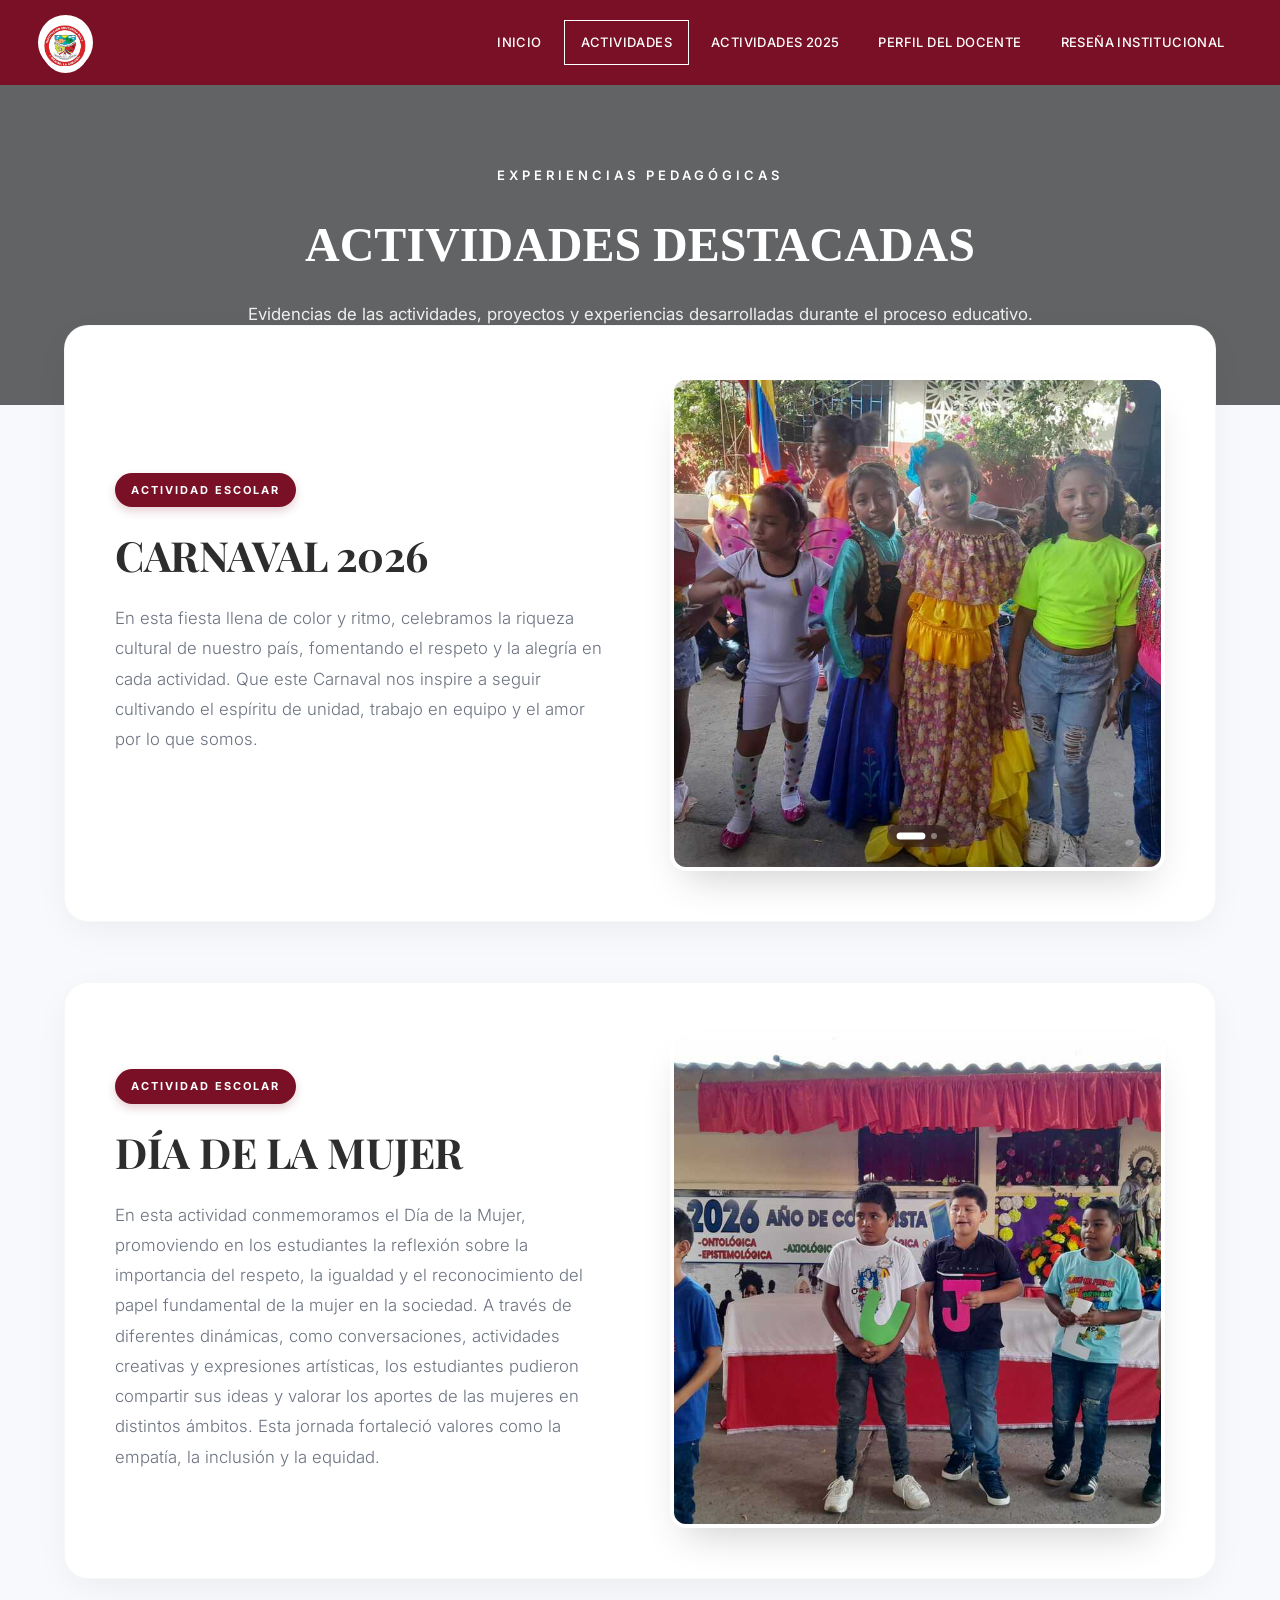
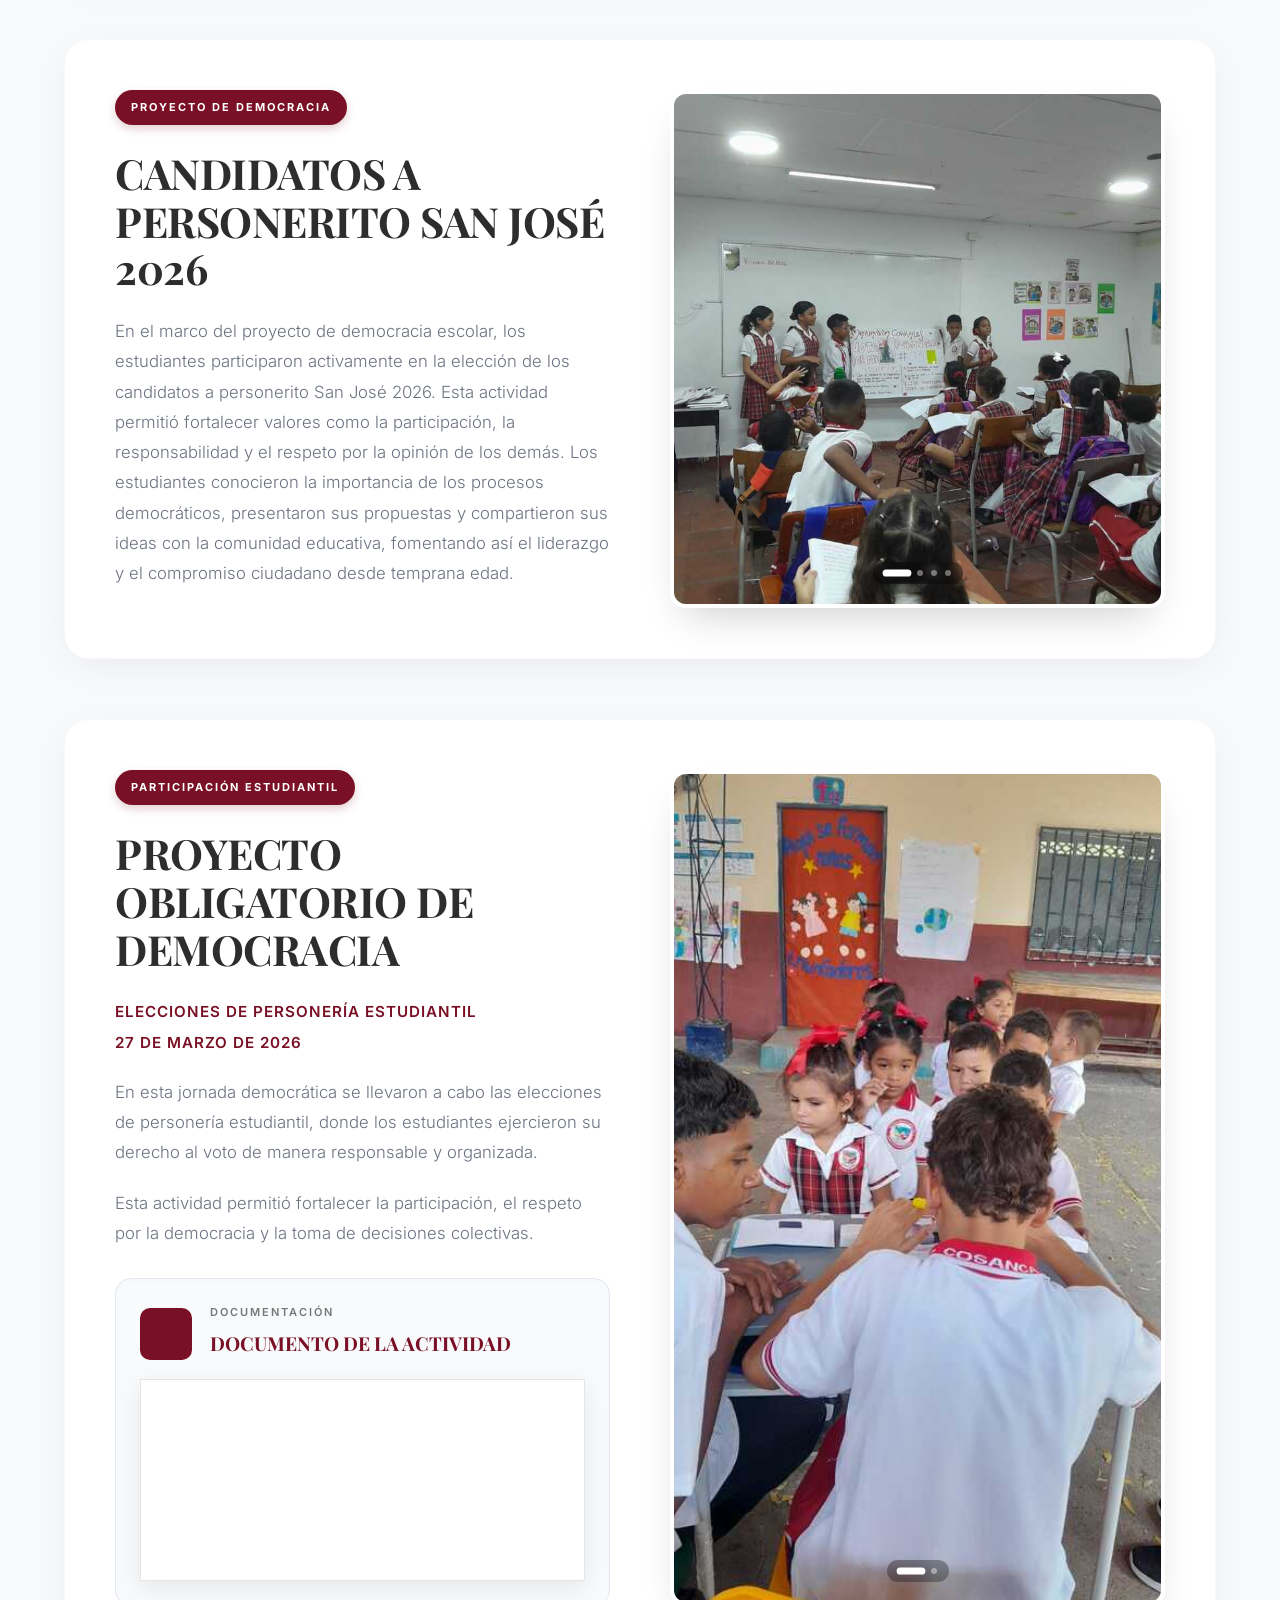
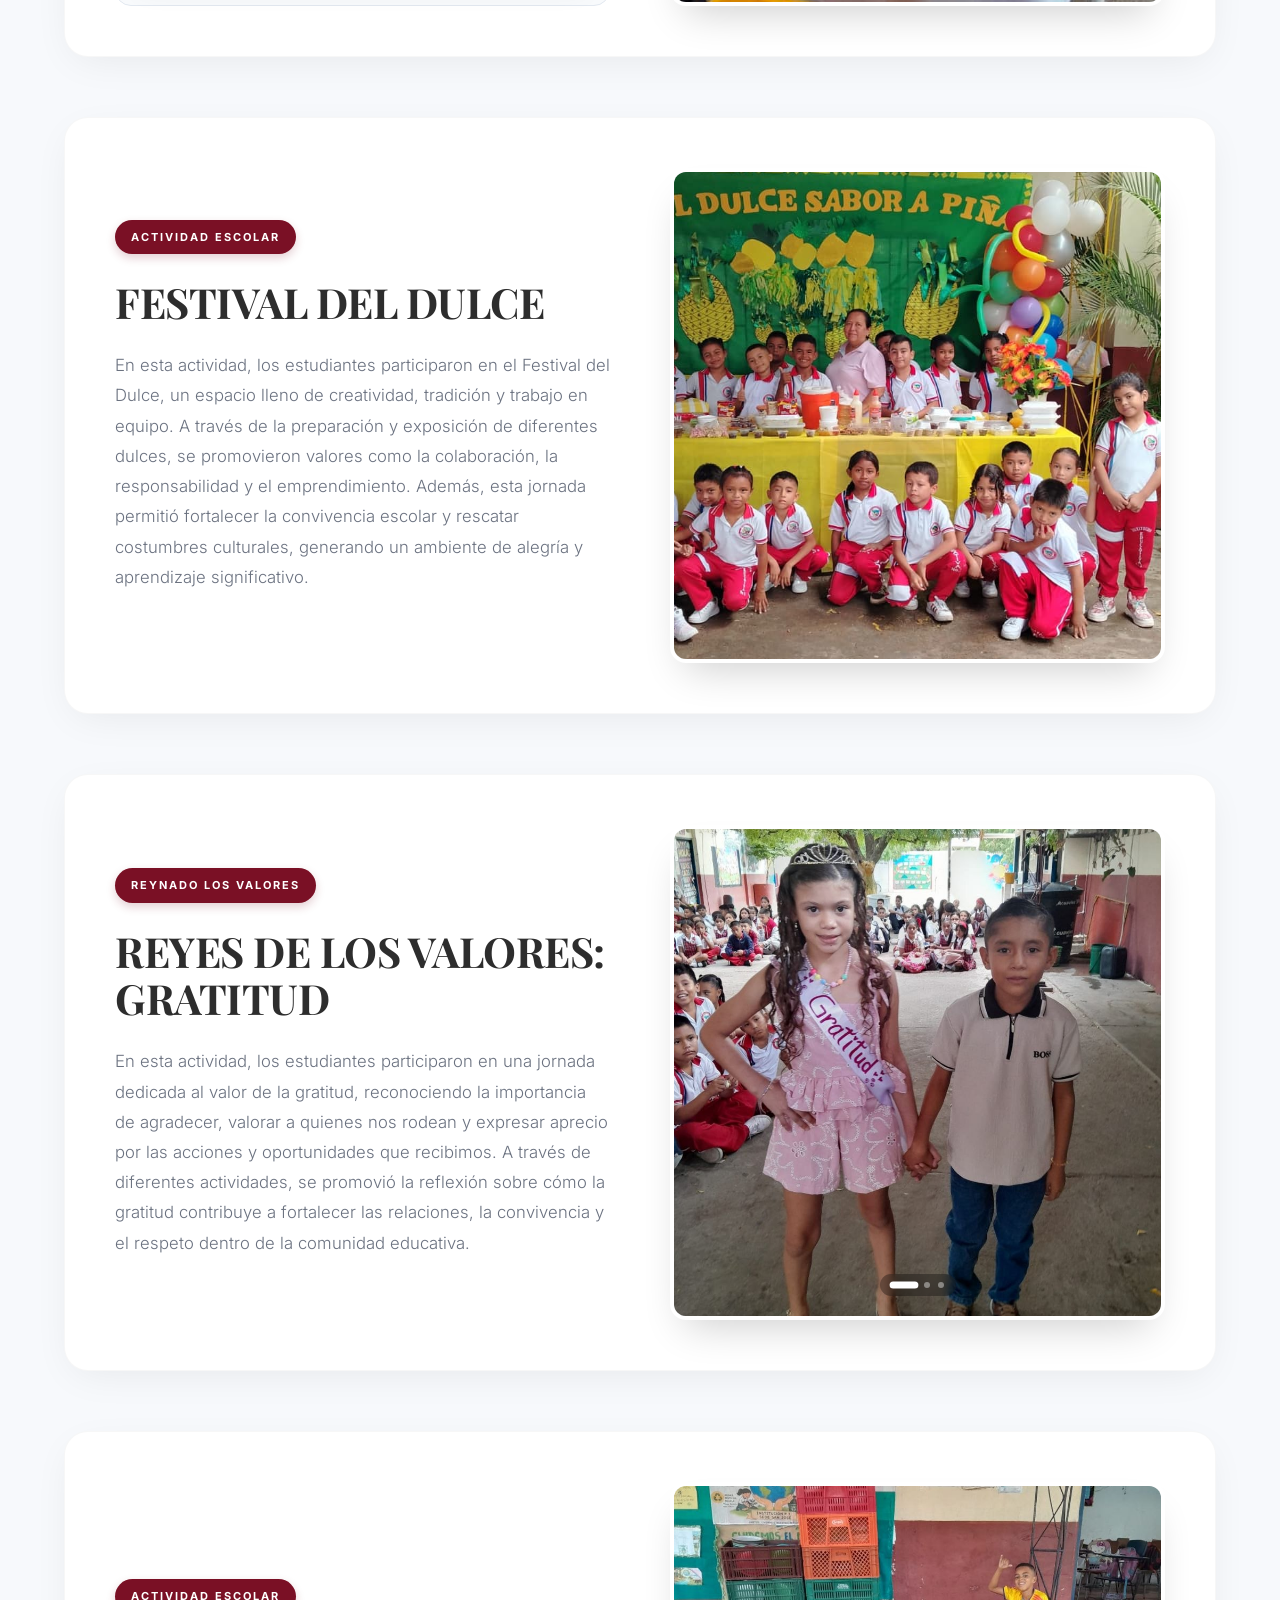
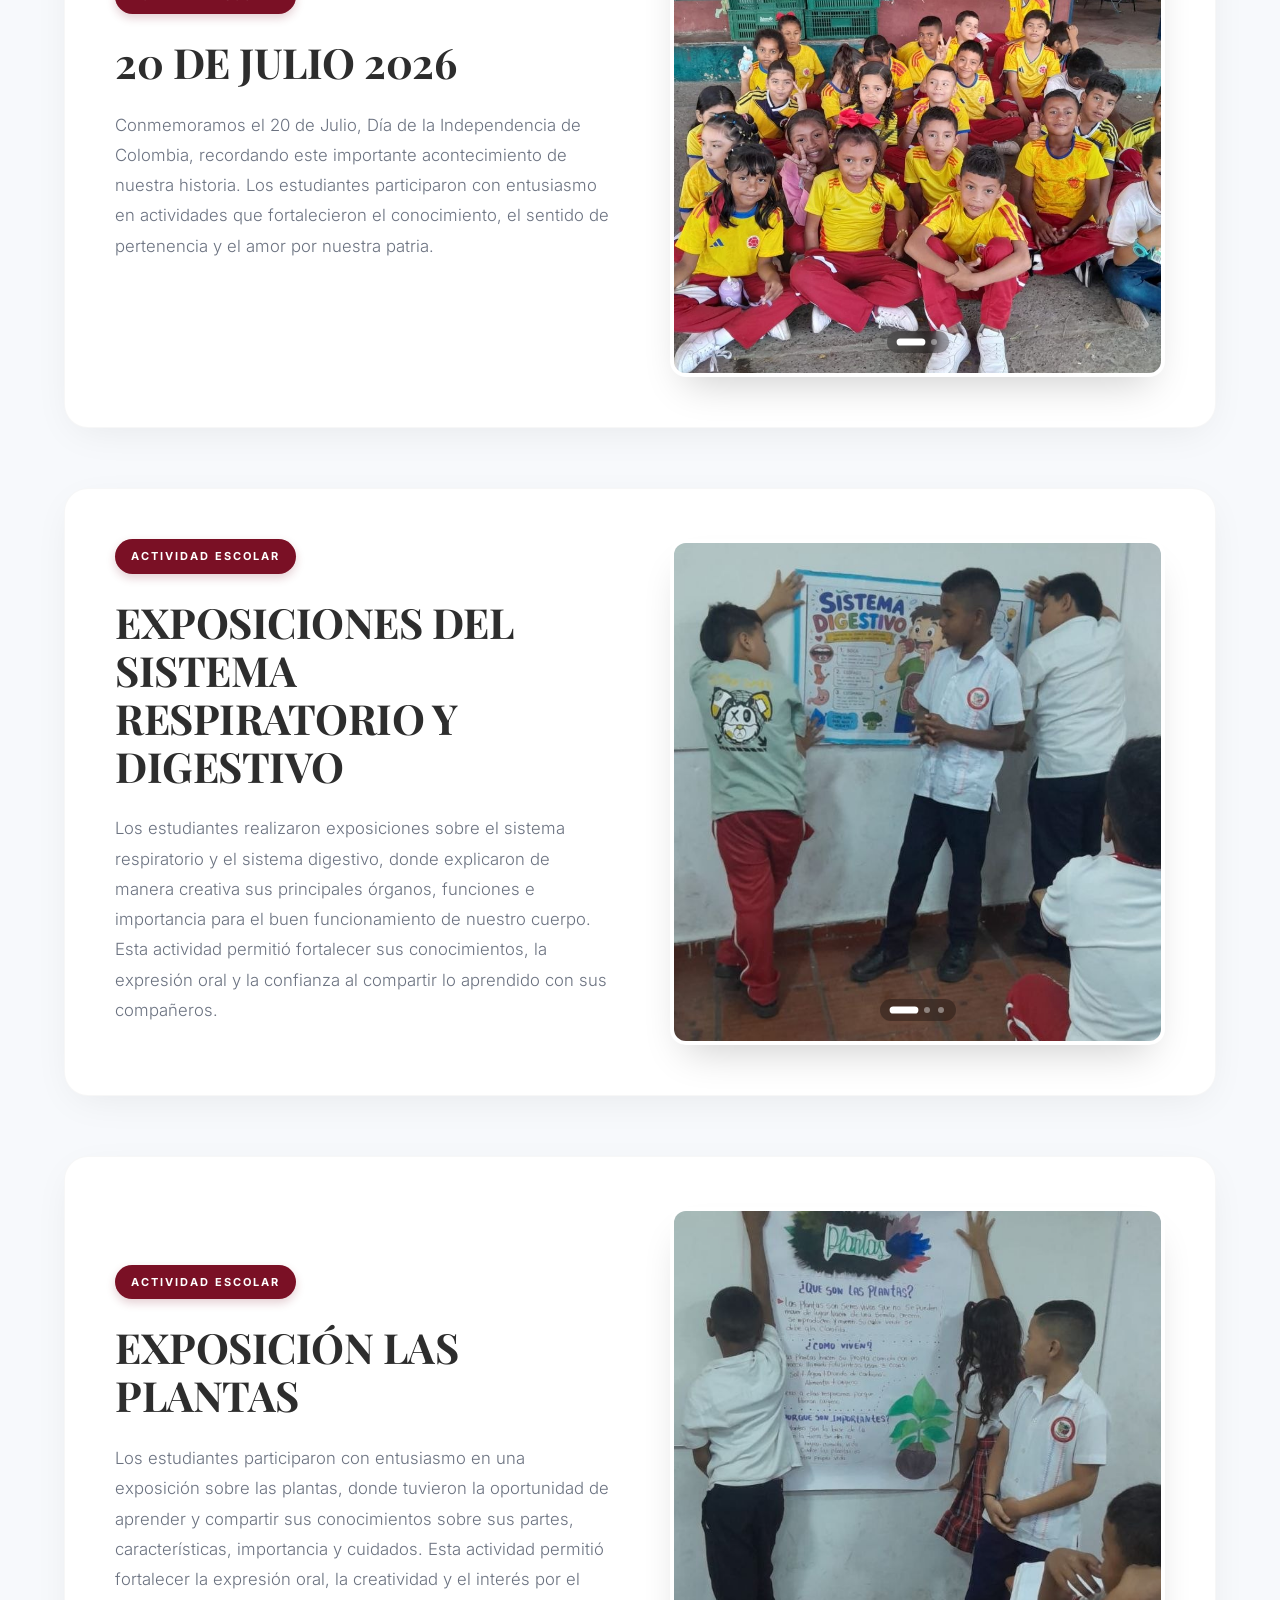
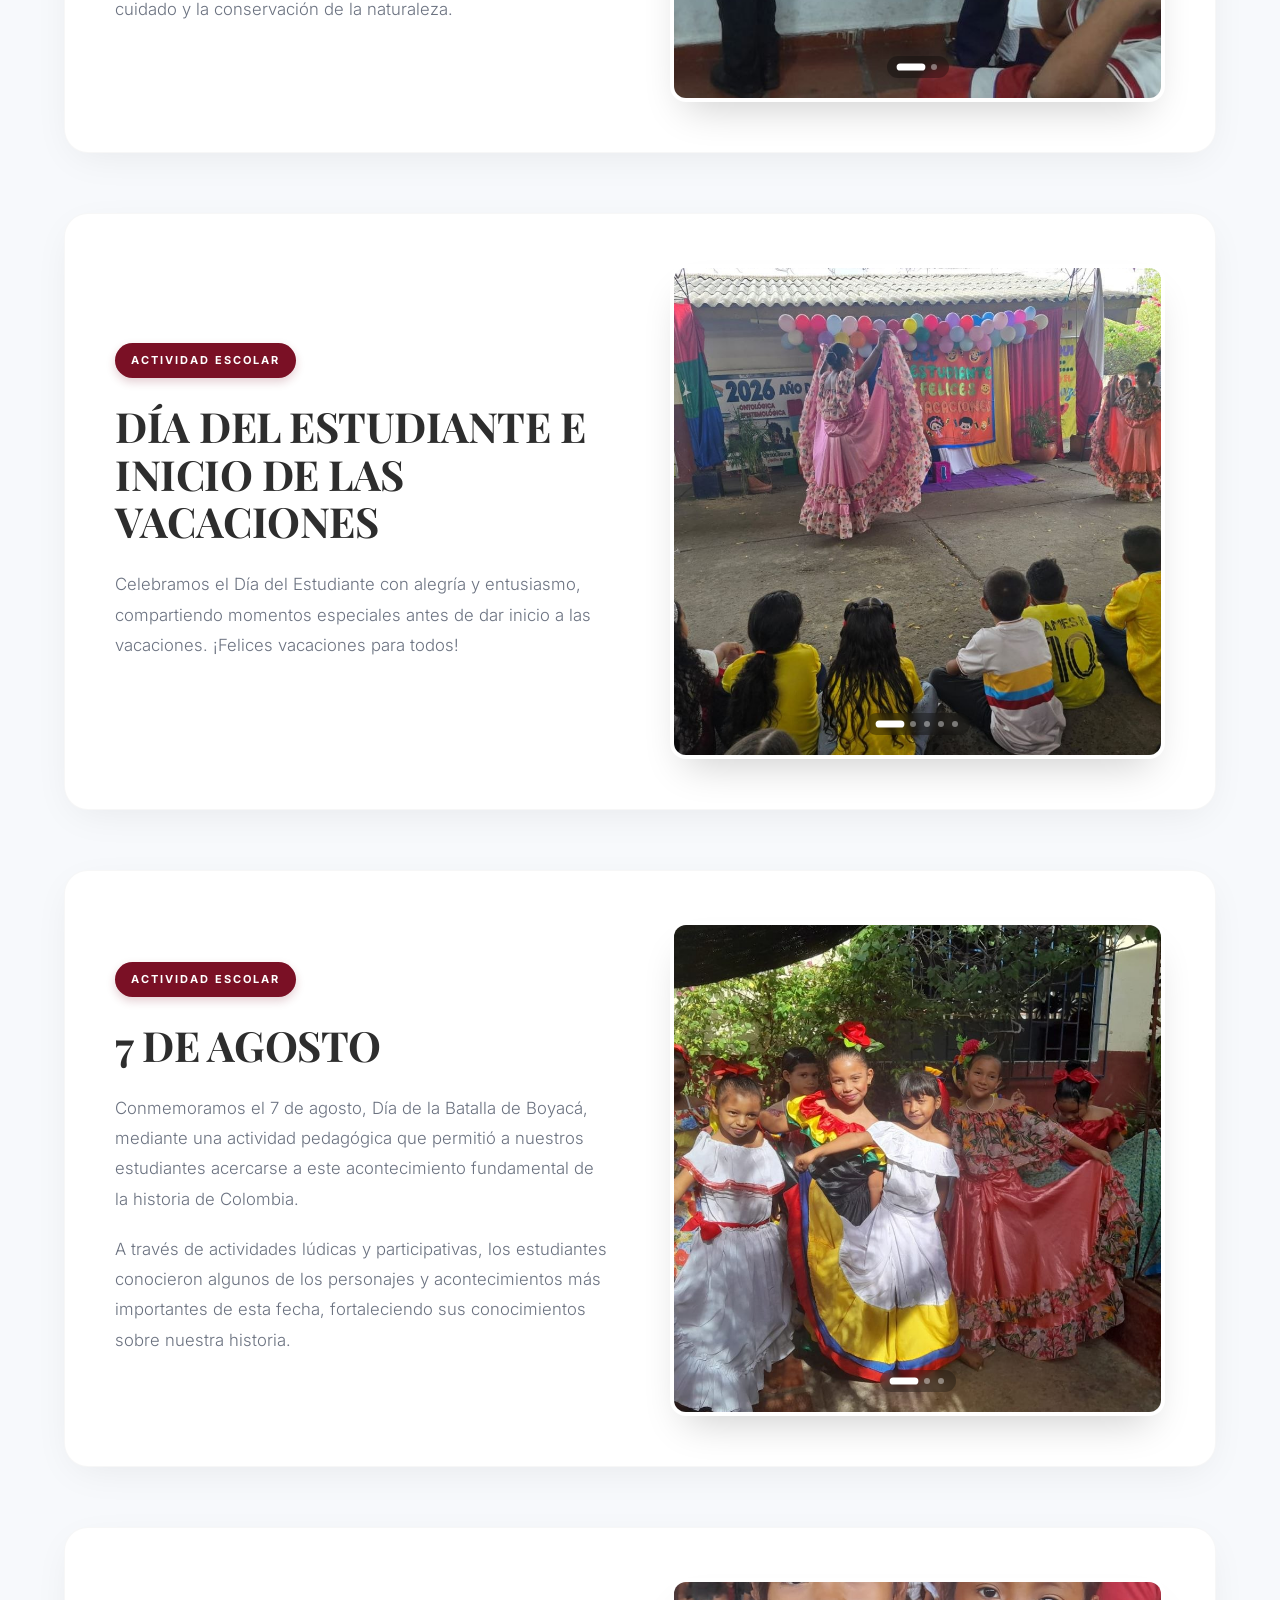
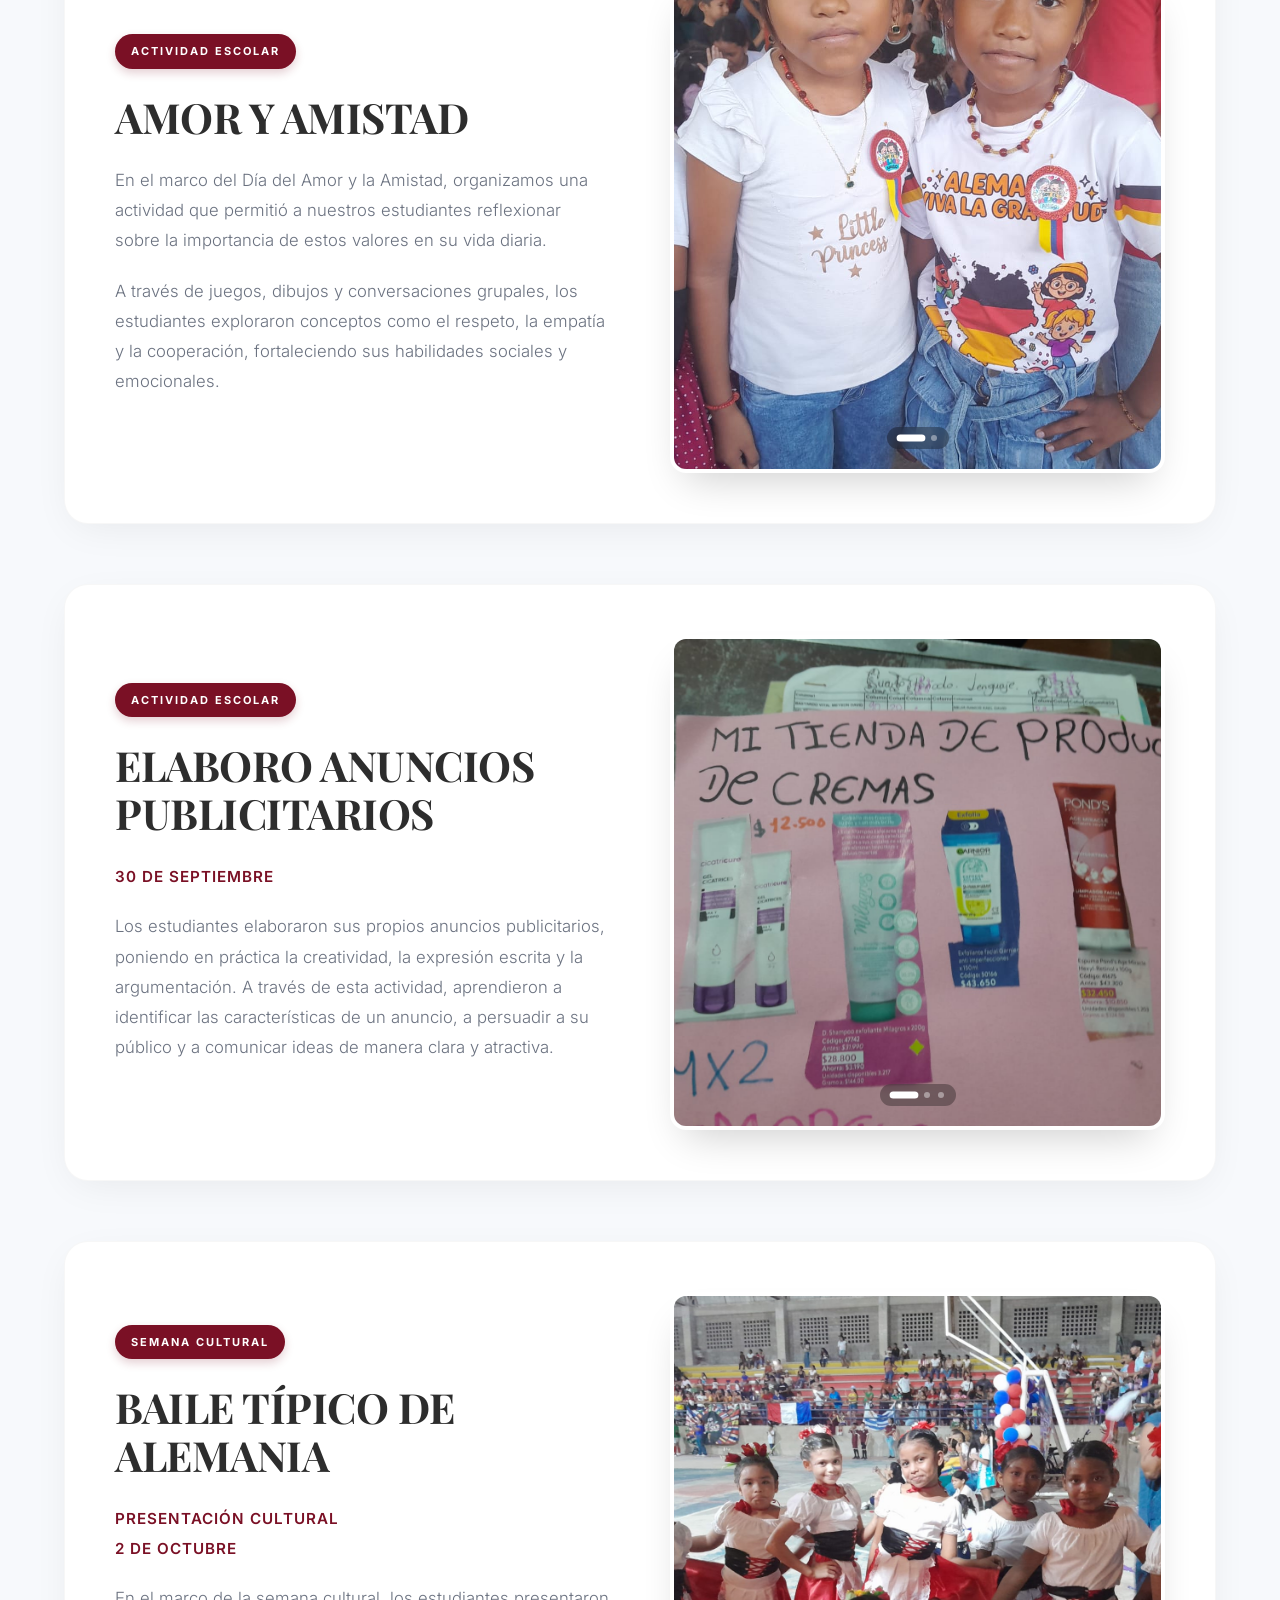
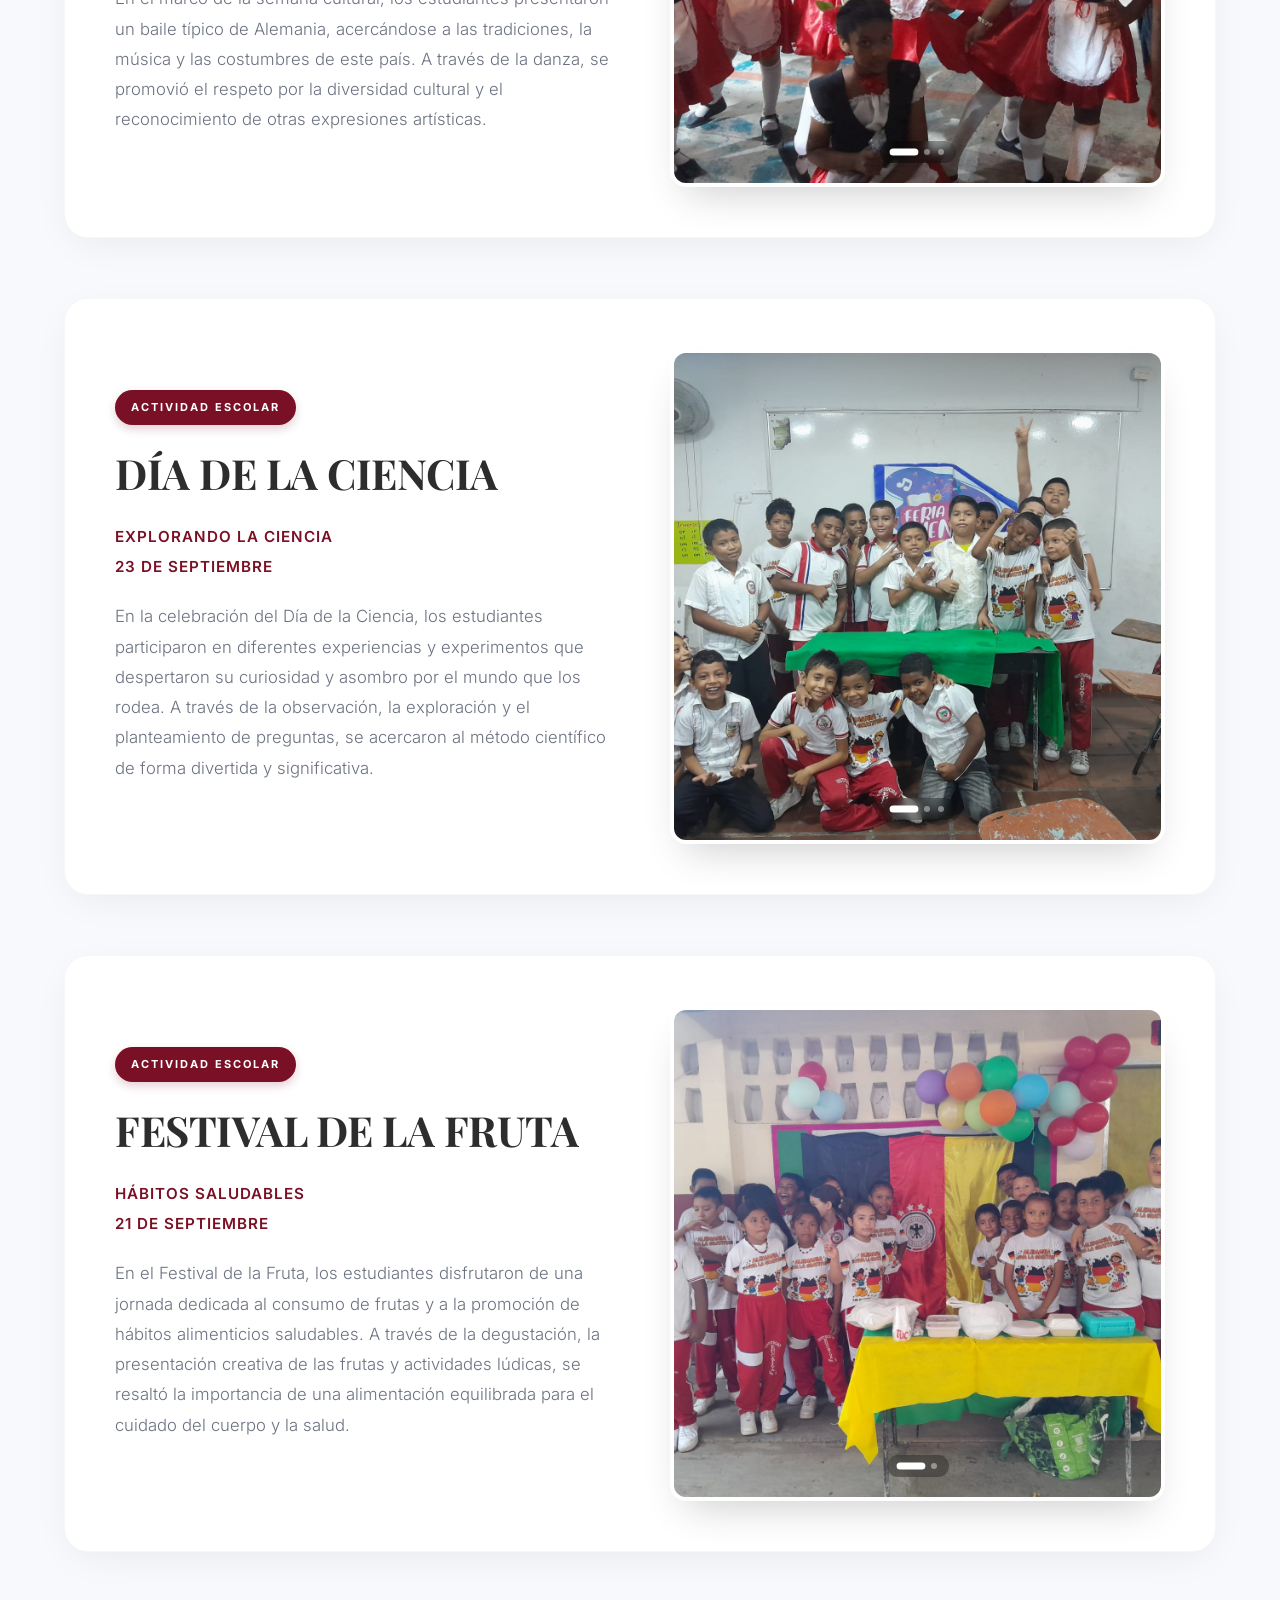
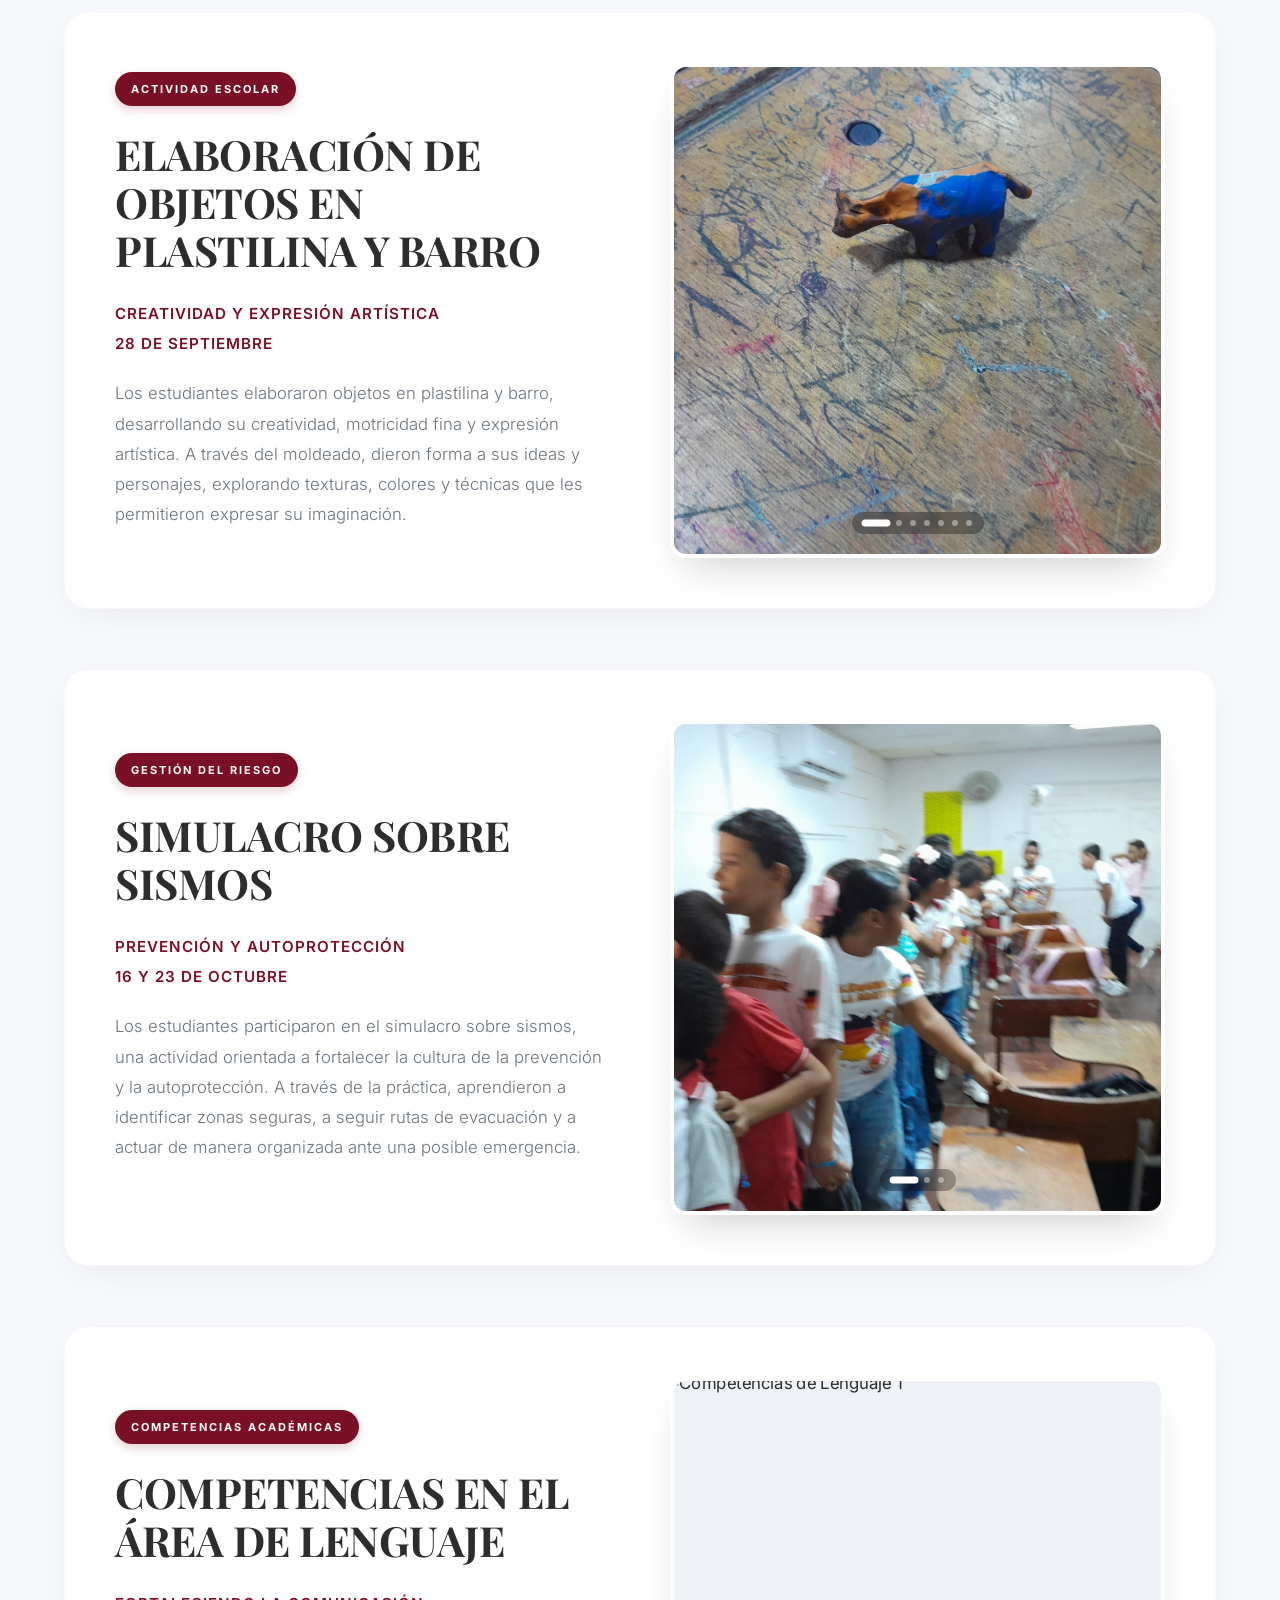
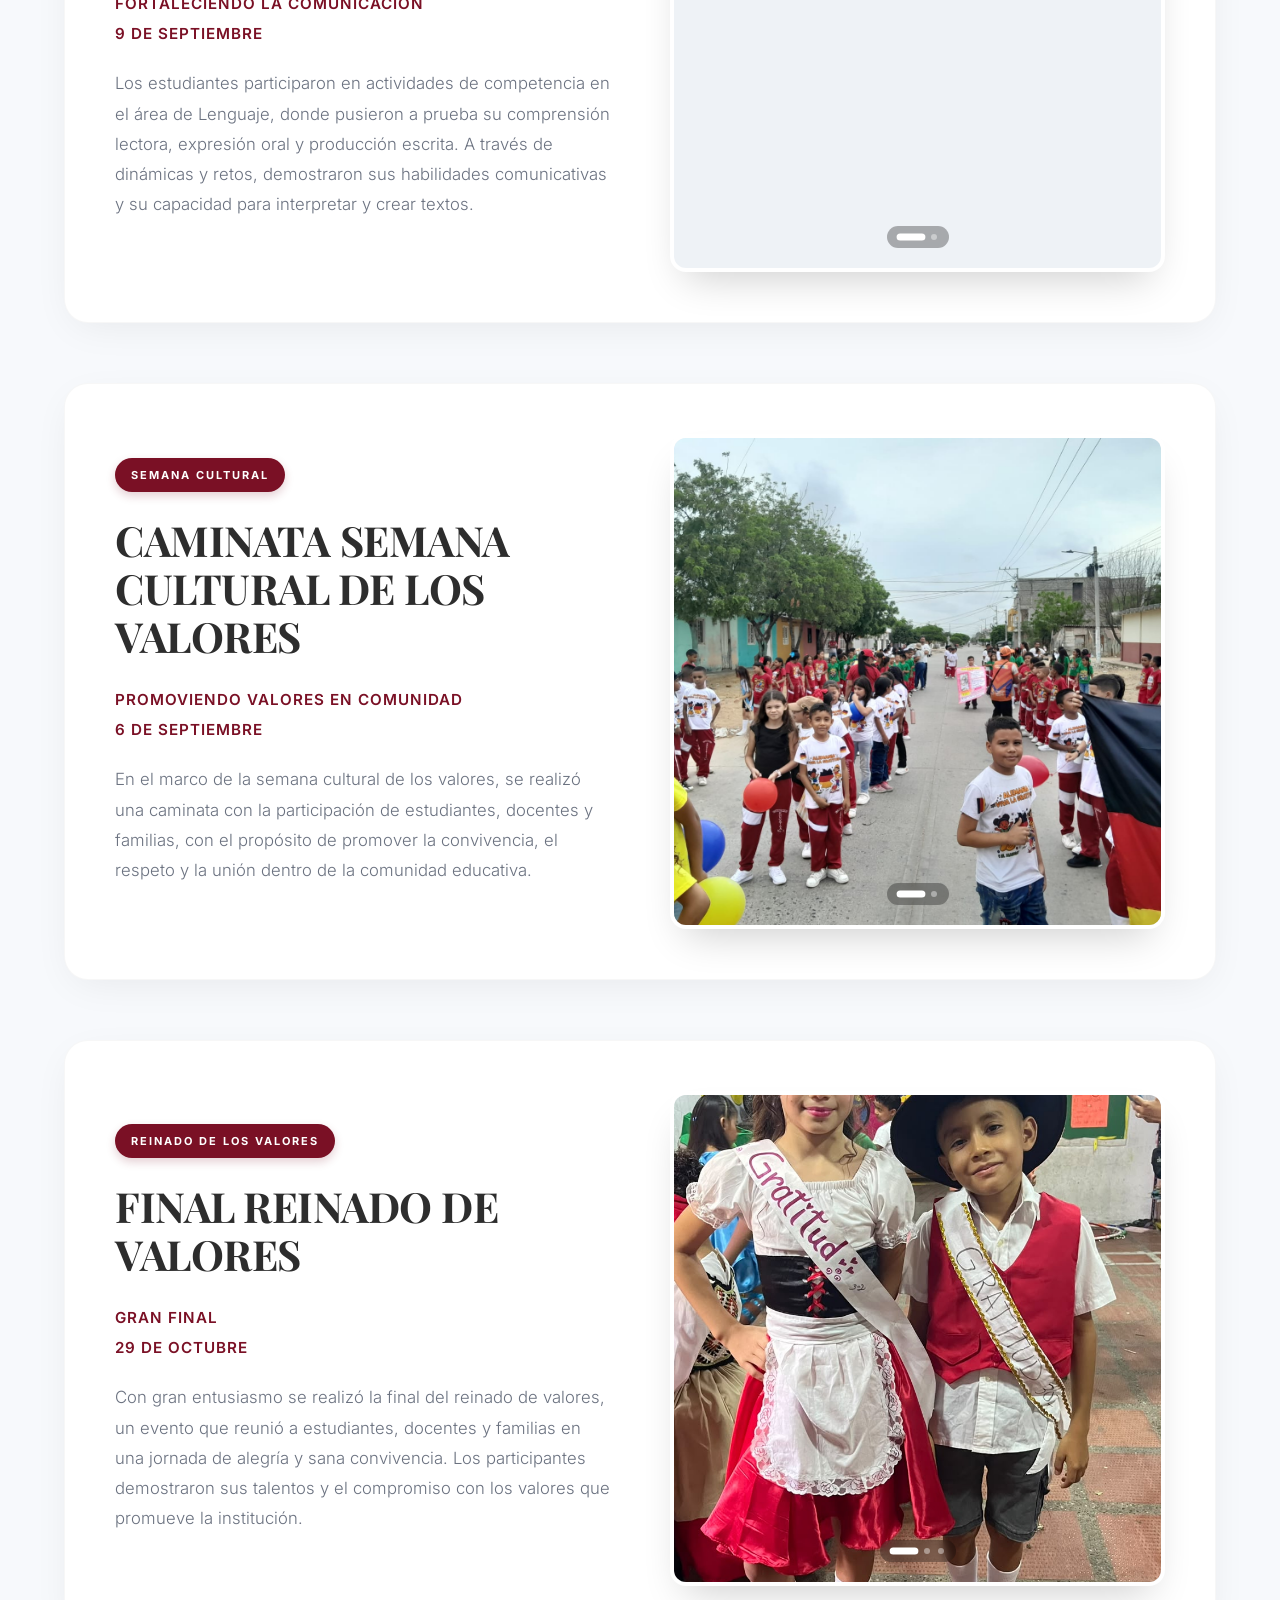
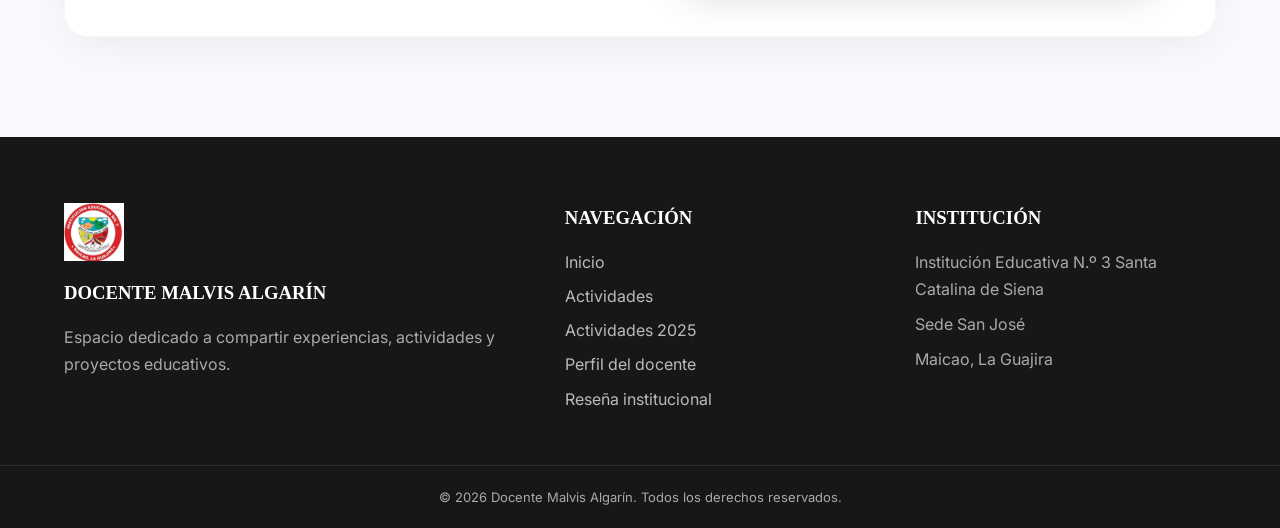
==== commit 2f9a3bbe: "cambio en el diseño" ====
--- a/paginas/actividades-2025.html
+++ b/paginas/actividades-2025.html
@@ -1,513 +1,835 @@
+
 <!DOCTYPE html>
 <html lang="es">
 <head>
     <meta charset="UTF-8">
     <meta name="viewport" content="width=device-width, initial-scale=1.0">
-    <title>Actividades 2025 | Docente Malvis</title>
+    <title>Actividades | Docente Malvis Algarín</title>
     <link rel="stylesheet" href="../css/style.css">
+    
+    <!-- Fuentes de Google para un look de revista premium -->
+    <link rel="preconnect" href="https://fonts.googleapis.com">
+    <link rel="preconnect" href="https://fonts.gstatic.com" crossorigin>
+    <link href="https://fonts.googleapis.com/css2?family=Inter:wght@300;400;600&family=Playfair+Display:ital,wght@0,600;1,400&display=swap" rel="stylesheet">
+
+    <style>
+        /* ==========================================
+           VARIABLES DE DISEÑO PREMIUM
+           ========================================== */
+        :root {
+            --primary: #7a1025; /* Vinotinto */
+            --bg-color: #f7f9fc; /* Fondo general de la página */
+            --text-main: #2d2d2d;
+            --text-muted: #6b7280;
+            --card-bg: #ffffff;
+            --radius-lg: 24px;
+            --radius-md: 16px;
+            --shadow-soft: 0 10px 40px -10px rgba(0,0,0,0.08);
+            --shadow-hover: 0 20px 50px -10px rgba(122,16,37,0.15);
+        }
+
+        body {
+            background-color: var(--bg-color);
+            font-family: 'Inter', sans-serif;
+            color: var(--text-main);
+            -webkit-font-smoothing: antialiased;
+        }
+
+        /* ==========================================
+           CONTENEDOR PRINCIPAL
+           ========================================== */
+        .activities-container {
+            max-width: 1200px;
+            margin: -80px auto 100px; /* Sube las tarjetas sobre el Hero */
+            padding: 0 24px;
+            position: relative;
+            z-index: 10;
+            display: flex;
+            flex-direction: column;
+            gap: 60px;
+        }
+
+        /* ==========================================
+           TARJETAS DE ACTIVIDAD (Look de Agencia)
+           ========================================== */
+        .activity {
+            background: var(--card-bg);
+            border-radius: var(--radius-lg);
+            padding: 50px;
+            display: grid;
+            grid-template-columns: 1fr 1fr;
+            gap: 60px;
+            align-items: center;
+            box-shadow: var(--shadow-soft);
+            border: 1px solid rgba(0,0,0,0.03);
+            position: relative;
+            transition: all 0.4s cubic-bezier(0.25, 1, 0.5, 1);
+        }
+
+        /* Línea superior de color brillante (Efecto Premium) */
+        .activity::before {
+            content: '';
+            position: absolute;
+            top: 0;
+            left: 50px;
+            right: 50px;
+            height: 3px;
+            background: linear-gradient(90deg, transparent, var(--primary), transparent);
+            opacity: 0;
+            transition: opacity 0.4s ease;
+            border-radius: 0 0 3px 3px;
+        }
+
+        .activity:hover {
+            box-shadow: var(--shadow-hover);
+            transform: translateY(-8px);
+        }
+
+        .activity:hover::before {
+            opacity: 1;
+        }
+
+        .activity-reverse .activity-info { order: 2; }
+        .activity-reverse .carousel { order: 1; }
+
+        /* ==========================================
+           INFORMACIÓN DE LA ACTIVIDAD
+           ========================================== */
+        .activity-info {
+            padding: 0;
+        }
+
+        /* ETIQUETA CORREGIDA (Píldora vinotinto) */
+        .activity-category {
+            display: inline-flex;
+            align-items: center;
+            font-size: 11px;
+            font-weight: 700;
+            letter-spacing: 2px;
+            text-transform: uppercase;
+            color: #ffffff !important; /* Forzamos el color blanco */
+            background: var(--primary); /* Fondo vinotinto */
+            padding: 8px 16px;
+            border-radius: 30px; /* Bordes de píldora */
+            margin-bottom: 24px;
+            box-shadow: 0 4px 10px rgba(122,16,37,0.2);
+        }
+
+        .activity-info h2 {
+            font-family: 'Playfair Display', Georgia, serif;
+            font-size: 2.6rem;
+            color: var(--text-main);
+            line-height: 1.15;
+            margin-bottom: 24px;
+            letter-spacing: -0.5px;
+        }
+
+        .activity-info p {
+            color: var(--text-muted);
+            line-height: 1.8;
+            font-size: 1.05rem;
+            margin-bottom: 20px;
+            font-weight: 300;
+        }
+        
+        .activity-info p strong {
+            color: var(--primary);
+            font-weight: 600;
+            font-size: 0.95rem;
+            letter-spacing: 1px;
+        }
+
+        /* ==========================================
+           CARRUSEL TIPO "CINE" (Ajustado para fotos mixtas)
+           ========================================== */
+        .carousel {
+            position: relative;
+            width: 100%;
+            aspect-ratio: 1 / 1; /* 🌟 Cuadrado perfecto para evitar cortes extremos */
+            border-radius: var(--radius-md);
+            overflow: hidden;
+            box-shadow: 0 20px 40px -15px rgba(0,0,0,0.2);
+            background: #eef2f6;
+            border: 4px solid #fff;
+        }
+
+        .carousel-track {
+            width: 100%;
+            height: 100%;
+            position: relative;
+        }
+
+        .carousel-slide {
+            position: absolute;
+            top: 0;
+            left: 0;
+            width: 100%;
+            height: 100%;
+            opacity: 0;
+            transition: opacity 0.6s ease-in-out;
+            pointer-events: none;
+        }
+
+        .carousel-slide.active {
+            opacity: 1;
+            pointer-events: auto;
+        }
+
+        .carousel-slide img,
+        .carousel-slide video {
+            width: 100%;
+            height: 100%;
+            object-fit: cover; /* Llena el cuadro sin deformar */
+            object-position: center; /* Centra la imagen */
+            transition: transform 8s ease; 
+        }
+
+        .carousel-slide.active img {
+            transform: scale(1.05);
+        }
+
+        /* Botones del carrusel (Flechas elegantes) */
+        .carousel-button {
+            position: absolute;
+            top: 50%;
+            transform: translateY(-50%);
+            width: 50px;
+            height: 50px;
+            background: rgba(255, 255, 255, 0.15);
+            backdrop-filter: blur(10px);
+            -webkit-backdrop-filter: blur(10px);
+            border: 1px solid rgba(255, 255, 255, 0.3);
+            border-radius: 50%;
+            color: white;
+            font-size: 18px;
+            display: flex;
+            align-items: center;
+            justify-content: center;
+            cursor: pointer;
+            box-shadow: 0 8px 32px rgba(0,0,0,0.1);
+            transition: all 0.3s ease;
+            z-index: 5;
+            opacity: 0; /* Ocultos por defecto */
+        }
+
+        .carousel:hover .carousel-button {
+            opacity: 1;
+        }
+
+        .carousel-button:hover {
+            background: white;
+            color: var(--primary);
+            transform: translateY(-50%) scale(1.1);
+            box-shadow: 0 10px 20px rgba(0,0,0,0.2);
+        }
+
+        .carousel-button.prev { left: 20px; }
+        .carousel-button.next { right: 20px; }
+
+        /* Puntos indicadores (Dots) */
+        .carousel-dots {
+            position: absolute;
+            bottom: 20px;
+            left: 50%;
+            transform: translateX(-50%);
+            display: flex;
+            gap: 8px;
+            z-index: 5;
+            background: rgba(0,0,0,0.3);
+            padding: 8px 12px;
+            border-radius: 30px;
+            backdrop-filter: blur(5px);
+        }
+
+        .carousel-dot {
+            width: 6px;
+            height: 6px;
+            border-radius: 50%;
+            background: rgba(255,255,255,0.4);
+            border: none;
+            cursor: pointer;
+            transition: all 0.4s ease;
+            padding: 0;
+        }
+
+        .carousel-dot.active {
+            background: white;
+            width: 24px;
+            border-radius: 10px;
+        }
+
+        /* ==========================================
+           DOCUMENTO DRIVE (Integración limpia)
+           ========================================== */
+        .documento-drive {
+            margin-top: 30px;
+            padding: 24px;
+            background: #f8fafc;
+            border-radius: var(--radius-md);
+            border: 1px solid #e2e8f0;
+            box-shadow: inset 0 2px 4px rgba(0,0,0,0.02);
+        }
+
+        /* ==========================================
+           RESPONSIVE (Móviles)
+           ========================================== */
+        @media (max-width: 1024px) {
+            .activity {
+                padding: 40px;
+                gap: 40px;
+            }
+            .activity-info h2 { font-size: 2.2rem; }
+        }
+
+        @media (max-width: 900px) {
+            .activities-container {
+                margin-top: -50px;
+                gap: 40px;
+            }
+            .activity {
+                grid-template-columns: 1fr;
+                padding: 30px;
+                gap: 30px;
+            }
+            .activity-reverse .activity-info { order: 1; }
+            .activity-reverse .carousel { order: 2; }
+            
+            .activity-info h2 { font-size: 1.8rem; }
+            .carousel-button { opacity: 1; } /* Mostrar flechas siempre en móvil */
+        }
+    </style>
 </head>
-
 <body>
 
-<!-- ========================= HEADER ========================== -->
-<header class="header">
-    <div class="header-container">
-        <a href="../index.html" class="logo">
-            <img src="../img/institucional/logo.png" alt="Institución Educativa">
-        </a>
-        <nav class="nav">
-            <a href="../index.html">INICIO</a>
-            <a href="actividades.html">ACTIVIDADES</a>
-            <a href="actividades-2025.html" class="active">ACTIVIDADES 2025</a>
-            <a href="perfil.html">PERFIL</a>
-            <a href="resena.html">INSTITUCIONAL</a>
-        </nav>
-    </div>
-</header>
-
-<!-- ========================= HERO ========================== -->
-<section class="page-hero">
-    <div class="page-hero-content">
-        <span class="page-hero-subtitle">EXPERIENCIAS PEDAGÓGICAS</span>
-        <h1>ACTIVIDADES 2025</h1>
-        <p>Evidencias de las experiencias pedagógicas, proyectos, celebraciones y actividades desarrolladas durante el año escolar 2025.</p>
-    </div>
-</section>
-
-<!-- ========================= ACTIVIDADES ========================== -->
-<main class="activities-container">
-
-    <!-- 01 - SEMANA INSTITUCIONAL -->
-    <section class="activity">
-        <div class="activity-info">
-            <span class="activity-number">01</span>
-            <h2>SEMANA INSTITUCIONAL ENERO 2025</h2>
-            <p>Con actividades pensadas para fomentar la colaboración, el aprendizaje y el sentido de pertenencia, esta semana fue una oportunidad para disfrutar, compartir y crecer juntos. Una experiencia orientada a fortalecer la integración y el compromiso con la comunidad educativa.</p>
+    <!-- ========================= HEADER ========================== -->
+    <header class="header">
+        <div class="header-container">
+            <a href="../index.html" class="logo">
+                <img src="../img/institucional/logo.png" alt="Escudo institucional">
+            </a>
+            <nav class="nav">
+                <a href="../index.html">INICIO</a>
+                <a href="actividades.html" class="active">ACTIVIDADES</a>
+                <a href="actividades-2025.html">ACTIVIDADES 2025</a>
+                <a href="perfil.html">PERFIL DEL DOCENTE</a>
+                <a href="resena.html">RESEÑA INSTITUCIONAL</a>
+            </nav>
         </div>
-        <div class="carousel" data-carousel>
-            <div class="carousel-track">
-                <div class="carousel-slide active">
-                    <img src="../img/2025/semana-institucional/image.png" alt="Semana Institucional Enero 2025">
-                </div>
-            </div>
-            <button class="carousel-button prev" type="button">&#10094;</button>
-            <button class="carousel-button next" type="button">&#10095;</button>
-            <div class="carousel-dots"></div>
+    </header>
+
+    <!-- ========================= PAGE HERO ========================== -->
+    <section class="page-hero">
+        <div class="page-hero-overlay"></div>
+        <div class="page-hero-content">
+            <span>EXPERIENCIAS PEDAGÓGICAS</span>
+            <h1>ACTIVIDADES DESTACADAS</h1>
+            <p>Evidencias de las actividades, proyectos y experiencias desarrolladas durante el proceso educativo.</p>
         </div>
     </section>
 
-    <!-- 02 - INICIANDO AÑO -->
-    <section class="activity activity-reverse">
-        <div class="activity-info">
-            <span class="activity-number">02</span>
-            <h2>INICIANDO EL AÑO ESCOLAR 2025</h2>
-            <p>El comienzo del año escolar 2025 es una oportunidad para aprender, no solo en las aulas, sino también en cada experiencia que vivamos. Es tiempo de abrir nuestras mentes a nuevos conocimientos y nuestros corazones a nuevas amistades. Que este año esté lleno de crecimiento personal y académico.</p>
+    <!-- ========================= ACTIVIDADES ========================== -->
+    <main class="activities-container">
+
+        <!-- ACTIVIDAD 1: CARNAVAL -->
+        <article class="activity">
+            <div class="activity-info">
+                <span class="activity-category">ACTIVIDAD ESCOLAR</span>
+                <h2>CARNAVAL 2026</h2>
+                <p>En esta fiesta llena de color y ritmo, celebramos la riqueza cultural de nuestro país, fomentando el respeto y la alegría en cada actividad. Que este Carnaval nos inspire a seguir cultivando el espíritu de unidad, trabajo en equipo y el amor por lo que somos.</p>
+            </div>
+            <div class="carousel" data-carousel>
+                <div class="carousel-track">
+                    <div class="carousel-slide active">
+                        <img src="../img/actividades/carnaval/carnaval-01.jpeg" alt="Carnaval 1">
+                    </div>
+                    <div class="carousel-slide">
+                        <img src="../img/actividades/carnaval/carnaval-02.jpeg" alt="Carnaval 2">
+                    </div>
+                </div>
+                <button class="carousel-button prev" type="button">&#10094;</button>
+                <button class="carousel-button next" type="button">&#10095;</button>
+                <div class="carousel-dots"></div>
+            </div>
+        </article>
+
+        <!-- ACTIVIDAD 2: DIA DE LA MUJER -->
+        <article class="activity activity-reverse">
+            <div class="activity-info">
+                <span class="activity-category">ACTIVIDAD ESCOLAR</span>
+                <h2>DÍA DE LA MUJER</h2>
+                <p>En esta actividad conmemoramos el Día de la Mujer, promoviendo en los estudiantes la reflexión sobre la importancia del respeto, la igualdad y el reconocimiento del papel fundamental de la mujer en la sociedad. A través de diferentes dinámicas, como conversaciones, actividades creativas y expresiones artísticas, los estudiantes pudieron compartir sus ideas y valorar los aportes de las mujeres en distintos ámbitos. Esta jornada fortaleció valores como la empatía, la inclusión y la equidad.</p>
+            </div>
+            <div class="carousel" data-carousel>
+                <div class="carousel-track">
+                    <div class="carousel-slide active">
+                        <img src="../img/actividades/dia-mujer/mujer-01.jpeg" alt="Día de la Mujer">
+                    </div>
+                </div>
+                <button class="carousel-button prev" type="button">&#10094;</button>
+                <button class="carousel-button next" type="button">&#10095;</button>
+                <div class="carousel-dots"></div>
+            </div>
+        </article>
+
+        <!-- ACTIVIDAD 3: PERSONERITO -->
+        <article class="activity">
+            <div class="activity-info">
+                <span class="activity-category">PROYECTO DE DEMOCRACIA</span>
+                <h2>CANDIDATOS A PERSONERITO SAN JOSÉ 2026</h2>
+                <p>En el marco del proyecto de democracia escolar, los estudiantes participaron activamente en la elección de los candidatos a personerito San José 2026. Esta actividad permitió fortalecer valores como la participación, la responsabilidad y el respeto por la opinión de los demás. Los estudiantes conocieron la importancia de los procesos democráticos, presentaron sus propuestas y compartieron sus ideas con la comunidad educativa, fomentando así el liderazgo y el compromiso ciudadano desde temprana edad.</p>
+            </div>
+            <div class="carousel" data-carousel>
+                <div class="carousel-track">
+                    <div class="carousel-slide active">
+                        <img src="../img/actividades/personerito/personerito-01.jpeg" alt="Candidato 1">
+                    </div>
+                    <div class="carousel-slide">
+                        <img src="../img/actividades/personerito/personerito-02.jpeg" alt="Candidato 2">
+                    </div>
+                    <div class="carousel-slide">
+                        <img src="../img/actividades/personerito/personerito-03.jpeg" alt="Candidato 3">
+                    </div>
+                    <div class="carousel-slide">
+                        <img src="../img/actividades/personerito/personerito-04.jpeg" alt="Candidato 4">
+                    </div>
+                </div>
+                <button class="carousel-button prev" type="button">&#10094;</button>
+                <button class="carousel-button next" type="button">&#10095;</button>
+                <div class="carousel-dots"></div>
+            </div>
+        </article>
+
+        <!-- ACTIVIDAD 4: ELECCIONES -->
+        <article class="activity activity-reverse">
+            <div class="activity-info">
+                <span class="activity-category">PARTICIPACIÓN ESTUDIANTIL</span>
+                <h2>PROYECTO OBLIGATORIO DE DEMOCRACIA</h2>
+                <p><strong>ELECCIONES DE PERSONERÍA ESTUDIANTIL</strong><br><strong>27 DE MARZO DE 2026</strong></p>
+                <p>En esta jornada democrática se llevaron a cabo las elecciones de personería estudiantil, donde los estudiantes ejercieron su derecho al voto de manera responsable y organizada.</p>
+                <p>Esta actividad permitió fortalecer la participación, el respeto por la democracia y la toma de decisiones colectivas.</p>
+                
+                <!-- Documento Drive comprimido dentro de la tarjeta -->
+                <div class="documento-drive">
+                    <div class="documento-drive-header" style="margin-bottom: 15px;">
+                        <span class="documento-icon" aria-hidden="true"><i class="bi bi-file-earmark-pdf-fill"></i></span>
+                        <div>
+                            <span class="documento-label" style="font-size: 11px; letter-spacing: 2px; color: #777; font-weight: 600;">DOCUMENTACIÓN</span>
+                            <h3 style="font-family: 'Playfair Display', serif; color: var(--primary); margin: 5px 0; font-size: 1.2rem;">DOCUMENTO DE LA ACTIVIDAD</h3>
+                        </div>
+                    </div>
+                    <div class="documento-frame">
+                        <iframe src="https://drive.google.com/file/d/1H6P1jgYdCtwIGuaY6WMzx0BLm2llll_X/preview" title="Documento de Google Drive" loading="lazy" allow="autoplay" style="width: 100%; height: 200px; border: none; border-radius: 12px;"></iframe>
+                    </div>
+                </div>
+            </div>
+            <div class="carousel" data-carousel>
+                <div class="carousel-track">
+                    <div class="carousel-slide active">
+                        <img src="../img/actividades/elecciones/elecciones-01.jpeg" alt="Elecciones de personería estudiantil 2026">
+                    </div>
+                    <div class="carousel-slide">
+                        <img src="../img/actividades/elecciones/elecciones-02.jpeg" alt="Jornada de elecciones estudiantiles 2026">
+                    </div>
+                </div>
+                <button class="carousel-button prev" type="button" aria-label="Fotografía anterior">&#10094;</button>
+                <button class="carousel-button next" type="button" aria-label="Fotografía siguiente">&#10095;</button>
+                <div class="carousel-dots"></div>
+            </div>
+        </article>
+
+        <!-- ACTIVIDAD 5: FESTIVAL DEL DULCE -->
+        <article class="activity">
+            <div class="activity-info">
+                <span class="activity-category">ACTIVIDAD ESCOLAR</span>
+                <h2>FESTIVAL DEL DULCE</h2>
+                <p>En esta actividad, los estudiantes participaron en el Festival del Dulce, un espacio lleno de creatividad, tradición y trabajo en equipo. A través de la preparación y exposición de diferentes dulces, se promovieron valores como la colaboración, la responsabilidad y el emprendimiento. Además, esta jornada permitió fortalecer la convivencia escolar y rescatar costumbres culturales, generando un ambiente de alegría y aprendizaje significativo.</p>
+            </div>
+            <div class="carousel" data-carousel>
+                <div class="carousel-track">
+                    <div class="carousel-slide active">
+                        <img src="../img/actividades/festival-dulce/dulce -01.jpeg" alt="Festival del Dulce">
+                    </div>
+                </div>
+                <button class="carousel-button prev" type="button">&#10094;</button>
+                <button class="carousel-button next" type="button">&#10095;</button>
+                <div class="carousel-dots"></div>
+            </div>
+        </article>
+
+        <!-- ACTIVIDAD 6: REYES DE LOS VALORES -->
+        <article class="activity activity-reverse">
+            <div class="activity-info">
+                <span class="activity-category">REYNADO LOS VALORES</span>
+                <h2>REYES DE LOS VALORES: GRATITUD</h2>
+                <p>En esta actividad, los estudiantes participaron en una jornada dedicada al valor de la gratitud, reconociendo la importancia de agradecer, valorar a quienes nos rodean y expresar aprecio por las acciones y oportunidades que recibimos. A través de diferentes actividades, se promovió la reflexión sobre cómo la gratitud contribuye a fortalecer las relaciones, la convivencia y el respeto dentro de la comunidad educativa.</p>
+            </div>
+            <div class="carousel" data-carousel>
+                <div class="carousel-track">
+                    <div class="carousel-slide active">
+                        <img src="../img/actividades/reynado-valores/reynado-01.jpg" alt="Reyes de los valores 1">
+                    </div>
+                    <div class="carousel-slide">
+                        <img src="../img/actividades/reynado-valores/reynado-02.jpg" alt="Reyes de los valores 2">
+                    </div>
+                    <div class="carousel-slide">
+                        <img src="../img/actividades/reynado-valores/reynado-03.jpg" alt="Reyes de los valores 3">
+                    </div>
+                </div>
+                <button class="carousel-button prev" type="button">&#10094;</button>
+                <button class="carousel-button next" type="button">&#10095;</button>
+                <div class="carousel-dots"></div>
+            </div>
+        </article>
+
+        <!-- ACTIVIDAD 7: 20 DE JULIO -->
+        <article class="activity">
+            <div class="activity-info">
+                <span class="activity-category">ACTIVIDAD ESCOLAR</span>
+                <h2>20 DE JULIO 2026</h2>
+                <p>Conmemoramos el 20 de Julio, Día de la Independencia de Colombia, recordando este importante acontecimiento de nuestra historia. Los estudiantes participaron con entusiasmo en actividades que fortalecieron el conocimiento, el sentido de pertenencia y el amor por nuestra patria.</p>
+            </div>
+            <div class="carousel" data-carousel>
+                <div class="carousel-track">
+                    <div class="carousel-slide active">
+                        <img src="../img/actividades/20dejulio/20dejulio01.jpg" alt="20 de julio 1">
+                    </div>
+                    <div class="carousel-slide">
+                        <img src="../img/actividades/20dejulio/20dejulio02.jpg" alt="20 de julio 2">
+                    </div>
+                </div>
+                <button class="carousel-button prev" type="button">&#10094;</button>
+                <button class="carousel-button next" type="button">&#10095;</button>
+                <div class="carousel-dots"></div>
+            </div>
+        </article>
+
+        <!-- ACTIVIDAD 8: SISTEMAS HUMANOS -->
+        <article class="activity activity-reverse">
+            <div class="activity-info">
+                <span class="activity-category">ACTIVIDAD ESCOLAR</span>
+                <h2>EXPOSICIONES DEL SISTEMA RESPIRATORIO Y DIGESTIVO</h2>
+                <p>Los estudiantes realizaron exposiciones sobre el sistema respiratorio y el sistema digestivo, donde explicaron de manera creativa sus principales órganos, funciones e importancia para el buen funcionamiento de nuestro cuerpo. Esta actividad permitió fortalecer sus conocimientos, la expresión oral y la confianza al compartir lo aprendido con sus compañeros.</p>
+            </div>
+            <div class="carousel" data-carousel>
+                <div class="carousel-track">
+                    <div class="carousel-slide active">
+                        <img src="../img/actividades/exposistemas/exsistemadigestivo01.jpg" alt="Sistema Digestivo 1">
+                    </div>
+                    <div class="carousel-slide">
+                        <img src="../img/actividades/exposistemas/exsistemadigestivo02.jpg" alt="Sistema Digestivo 2">
+                    </div>
+                    <div class="carousel-slide">
+                        <img src="../img/actividades/exposistemas/exsistemarespiratorio01.jpg" alt="Sistema Respiratorio 1">
+                    </div>
+                </div>
+                <button class="carousel-button prev" type="button">&#10094;</button>
+                <button class="carousel-button next" type="button">&#10095;</button>
+                <div class="carousel-dots"></div>
+            </div>
+        </article>
+
+        <!-- ACTIVIDAD 9: LAS PLANTAS -->
+        <article class="activity">
+            <div class="activity-info">
+                <span class="activity-category">ACTIVIDAD ESCOLAR</span>
+                <h2>EXPOSICIÓN LAS PLANTAS</h2>
+                <p>Los estudiantes participaron con entusiasmo en una exposición sobre las plantas, donde tuvieron la oportunidad de aprender y compartir sus conocimientos sobre sus partes, características, importancia y cuidados. Esta actividad permitió fortalecer la expresión oral, la creatividad y el interés por el cuidado y la conservación de la naturaleza.</p>
+            </div>
+            <div class="carousel" data-carousel>
+                <div class="carousel-track">
+                    <div class="carousel-slide active">
+                        <img src="../img/actividades/expoplantas/explantas01.jpg" alt="Planta 1">
+                    </div>
+                    <div class="carousel-slide">
+                        <img src="../img/actividades/expoplantas/explantas02.jpg" alt="Planta 2">
+                    </div>
+                </div>
+                <button class="carousel-button prev" type="button">&#10094;</button>
+                <button class="carousel-button next" type="button">&#10095;</button>
+                <div class="carousel-dots"></div>
+            </div>
+        </article>
+
+        <!-- ACTIVIDAD 10: DÍA DEL ESTUDIANTE -->
+        <article class="activity activity-reverse">
+            <div class="activity-info">
+                <span class="activity-category">ACTIVIDAD ESCOLAR</span>
+                <h2>DÍA DEL ESTUDIANTE E INICIO DE LAS VACACIONES</h2>
+                <p>Celebramos el Día del Estudiante con alegría y entusiasmo, compartiendo momentos especiales antes de dar inicio a las vacaciones. ¡Felices vacaciones para todos!</p>
+            </div>
+            <div class="carousel" data-carousel>
+                <div class="carousel-track">
+                    <div class="carousel-slide active"><img src="../img/actividades/Diadelestudiante/diaestudiante01.jpg" alt="Día del Estudiante 1"></div>
+                    <div class="carousel-slide"><img src="../img/actividades/Diadelestudiante/diaestudiante02.jpg" alt="Día del Estudiante 2"></div>
+                    <div class="carousel-slide"><img src="../img/actividades/Diadelestudiante/diaestudiante03.jpg" alt="Día del Estudiante 3"></div>
+                    <div class="carousel-slide"><img src="../img/actividades/Diadelestudiante/diaestudiante04.jpg" alt="Día del Estudiante 4"></div>
+                    <div class="carousel-slide"><img src="../img/actividades/Diadelestudiante/diaestudiante05.jpg" alt="Día del Estudiante 5"></div>
+                </div>
+                <button class="carousel-button prev" type="button">&#10094;</button>
+                <button class="carousel-button next" type="button">&#10095;</button>
+                <div class="carousel-dots"></div>
+            </div>
+        </article>
+
+        <!-- ACTIVIDAD 11: 7 DE AGOSTO -->
+        <article class="activity">
+            <div class="activity-info">
+                <span class="activity-category">ACTIVIDAD ESCOLAR</span>
+                <h2>7 DE AGOSTO</h2>
+                <p>Conmemoramos el 7 de agosto, Día de la Batalla de Boyacá, mediante una actividad pedagógica que permitió a nuestros estudiantes acercarse a este acontecimiento fundamental de la historia de Colombia.</p>
+                <p>A través de actividades lúdicas y participativas, los estudiantes conocieron algunos de los personajes y acontecimientos más importantes de esta fecha, fortaleciendo sus conocimientos sobre nuestra historia.</p>
+            </div>
+            <div class="carousel" data-carousel>
+                <div class="carousel-track">
+                    <div class="carousel-slide active"><img src="../img/actividades/7deagosto/7agosto01.jpg" alt="7 de Agosto 1"></div>
+                    <div class="carousel-slide"><img src="../img/actividades/7deagosto/7agosto02.jpg" alt="7 de Agosto 2"></div>
+                    <div class="carousel-slide"><img src="../img/actividades/7deagosto/7agosto03.jpg" alt="7 de Agosto 3"></div>
+                </div>
+                <button class="carousel-button prev" type="button">&#10094;</button>
+                <button class="carousel-button next" type="button">&#10095;</button>
+                <div class="carousel-dots"></div>
+            </div>
+        </article>
+
+        <!-- ACTIVIDAD 12: AMOR Y AMISTAD -->
+        <article class="activity activity-reverse">
+            <div class="activity-info">
+                <span class="activity-category">ACTIVIDAD ESCOLAR</span>
+                <h2>AMOR Y AMISTAD</h2>
+                <p>En el marco del Día del Amor y la Amistad, organizamos una actividad que permitió a nuestros estudiantes reflexionar sobre la importancia de estos valores en su vida diaria.</p>
+                <p>A través de juegos, dibujos y conversaciones grupales, los estudiantes exploraron conceptos como el respeto, la empatía y la cooperación, fortaleciendo sus habilidades sociales y emocionales.</p>
+            </div>
+            <div class="carousel" data-carousel>
+                <div class="carousel-track">
+                    <div class="carousel-slide active"><img src="../img/actividades/amor y amistad/amor y amistad 1.jpeg" alt="Amor y Amistad 1"></div>
+                    <div class="carousel-slide"><img src="../img/actividades/amor y amistad/amor y amistad.jpeg" alt="Amor y Amistad 2"></div>
+                </div>
+                <button class="carousel-button prev" type="button">&#10094;</button>
+                <button class="carousel-button next" type="button">&#10095;</button>
+                <div class="carousel-dots"></div>
+            </div>
+        </article>
+
+        <!-- ACTIVIDAD 13: ANUNCIOS PUBLICITARIOS -->
+        <article class="activity">
+            <div class="activity-info">
+                <span class="activity-category">ACTIVIDAD ESCOLAR</span>
+                <h2>ELABORO ANUNCIOS PUBLICITARIOS</h2>
+                <p><strong>30 DE SEPTIEMBRE</strong></p>
+                <p>Los estudiantes elaboraron sus propios anuncios publicitarios, poniendo en práctica la creatividad, la expresión escrita y la argumentación. A través de esta actividad, aprendieron a identificar las características de un anuncio, a persuadir a su público y a comunicar ideas de manera clara y atractiva.</p>
+            </div>
+            <div class="carousel" data-carousel>
+                <div class="carousel-track">
+                    <div class="carousel-slide active"><img src="../img/actividades/anuncios-publicitarios/ anuncios publicitarios  (1).jpeg" alt="Anuncios publicitarios 1"></div>
+                    <div class="carousel-slide"><img src="../img/actividades/anuncios-publicitarios/ anuncios publicitarios  (2).jpeg" alt="Anuncios publicitarios 2"></div>
+                    <div class="carousel-slide"><img src="../img/actividades/anuncios-publicitarios/ anuncios publicitarios  (3).jpeg" alt="Anuncios publicitarios 3"></div>
+                </div>
+                <button class="carousel-button prev" type="button">&#10094;</button>
+                <button class="carousel-button next" type="button">&#10095;</button>
+                <div class="carousel-dots"></div>
+            </div>
+        </article>
+
+        <!-- ACTIVIDAD 14: BAILE TÍPICO ALEMANIA -->
+        <article class="activity activity-reverse">
+            <div class="activity-info">
+                <span class="activity-category">SEMANA CULTURAL</span>
+                <h2>BAILE TÍPICO DE ALEMANIA</h2>
+                <p><strong>PRESENTACIÓN CULTURAL</strong><br><strong>2 DE OCTUBRE</strong></p>
+                <p>En el marco de la semana cultural, los estudiantes presentaron un baile típico de Alemania, acercándose a las tradiciones, la música y las costumbres de este país. A través de la danza, se promovió el respeto por la diversidad cultural y el reconocimiento de otras expresiones artísticas.</p>
+            </div>
+            <div class="carousel" data-carousel>
+                <div class="carousel-track">
+                    <div class="carousel-slide active"><img src="../img/actividades/baile típico de Alemania/baile típico de Alemania (1).jpeg" alt="Baile típico Alemania 1"></div>
+                    <div class="carousel-slide"><img src="../img/actividades/baile típico de Alemania/baile típico de Alemania (2).jpeg      " alt="Baile típico Alemania 2"></div>
+                    <div class="carousel-slide"><img src="../img/actividades/baile típico de Alemania/baile típico de Alemania (3).jpeg" alt="Baile típico Alemania 3"></div>
+                </div>
+                <button class="carousel-button prev" type="button" aria-label="Fotografía anterior">&#10094;</button>
+                <button class="carousel-button next" type="button" aria-label="Fotografía siguiente">&#10095;</button>
+                <div class="carousel-dots"></div>
+            </div>
+        </article>
+
+        <!-- ACTIVIDAD 15: DÍA DE LA CIENCIA -->
+        <article class="activity">
+            <div class="activity-info">
+                <span class="activity-category">ACTIVIDAD ESCOLAR</span>
+                <h2>DÍA DE LA CIENCIA</h2>
+                <p><strong>EXPLORANDO LA CIENCIA</strong><br><strong>23 DE SEPTIEMBRE</strong></p>
+                <p>En la celebración del Día de la Ciencia, los estudiantes participaron en diferentes experiencias y experimentos que despertaron su curiosidad y asombro por el mundo que los rodea. A través de la observación, la exploración y el planteamiento de preguntas, se acercaron al método científico de forma divertida y significativa.</p>
+            </div>
+            <div class="carousel" data-carousel>
+                <div class="carousel-track">
+                    <div class="carousel-slide active"><img src="../img/actividades/Día de la ciencia/Día de la ciencia (1).jpeg" alt="Día de la Ciencia 1"></div>
+                    <div class="carousel-slide"><img src="../img/actividades/Día de la ciencia/Día de la ciencia (2).jpeg" alt="Día de la Ciencia 2"></div>
+                    <div class="carousel-slide">
+                        <video controls preload="metadata" style="width:100%; height:100%; object-fit:cover;">
+                            <source src="../img/actividades/Día de la ciencia/Día de la ciencia (1).mp4" type="video/mp4">
+                        </video>
+                    </div>
+                </div>
+                <button class="carousel-button prev" type="button" aria-label="Fotografía anterior">&#10094;</button>
+                <button class="carousel-button next" type="button" aria-label="Fotografía siguiente">&#10095;</button>
+                <div class="carousel-dots"></div>
+            </div>
+        </article>
+
+        <!-- ACTIVIDAD 16: FESTIVAL DE LA FRUTA -->
+        <article class="activity activity-reverse">
+            <div class="activity-info">
+                <span class="activity-category">ACTIVIDAD ESCOLAR</span>
+                <h2>FESTIVAL DE LA FRUTA</h2>
+                <p><strong>HÁBITOS SALUDABLES</strong><br><strong>21 DE SEPTIEMBRE</strong></p>
+                <p>En el Festival de la Fruta, los estudiantes disfrutaron de una jornada dedicada al consumo de frutas y a la promoción de hábitos alimenticios saludables. A través de la degustación, la presentación creativa de las frutas y actividades lúdicas, se resaltó la importancia de una alimentación equilibrada para el cuidado del cuerpo y la salud.</p>
+            </div>
+            <div class="carousel" data-carousel>
+                <div class="carousel-track">
+                    <div class="carousel-slide active"><img src="../img/actividades/festival-de-la-fruta/festival de la fruta 1.jpeg" alt="Festival de la Fruta 1"></div>
+                    <div class="carousel-slide"><img src="../img/actividades/festival-de-la-fruta/festival de la fruta.jpeg" alt="Festival de la Fruta 2"></div>
+                </div>
+                <button class="carousel-button prev" type="button" aria-label="Fotografía anterior">&#10094;</button>
+                <button class="carousel-button next" type="button" aria-label="Fotografía siguiente">&#10095;</button>
+                <div class="carousel-dots"></div>
+            </div>
+        </article>
+
+        <!-- ACTIVIDAD 17: PLASTILINA Y BARRO -->
+        <article class="activity">
+            <div class="activity-info">
+                <span class="activity-category">ACTIVIDAD ESCOLAR</span>
+                <h2>ELABORACIÓN DE OBJETOS EN PLASTILINA Y BARRO</h2>
+                <p><strong>CREATIVIDAD Y EXPRESIÓN ARTÍSTICA</strong><br><strong>28 DE SEPTIEMBRE</strong></p>
+                <p>Los estudiantes elaboraron objetos en plastilina y barro, desarrollando su creatividad, motricidad fina y expresión artística. A través del moldeado, dieron forma a sus ideas y personajes, explorando texturas, colores y técnicas que les permitieron expresar su imaginación.</p>
+            </div>
+            <div class="carousel" data-carousel>
+                <div class="carousel-track">
+                    <div class="carousel-slide active"><img src="../img/actividades/Plastilina-barro/ objetos en plastilina y barro (1).jpeg" alt="Objeto de Plastilina y Barro 1"></div>
+                    <div class="carousel-slide"><img src="../img/actividades/Plastilina-barro/ objetos en plastilina y barro (2).jpeg" alt="Objeto de Plastilina y Barro 2"></div>
+                    <div class="carousel-slide"><img src="../img/actividades/Plastilina-barro/ objetos en plastilina y barro (3).jpeg" alt="Objeto de Plastilina y Barro 3"></div>
+                    <div class="carousel-slide"><img src="../img/actividades/Plastilina-barro/ objetos en plastilina y barro (4).jpeg" alt="Objeto de Plastilina y Barro 4"></div>
+                    <div class="carousel-slide"><img src="../img/actividades/Plastilina-barro/ objetos en plastilina y barro (5).jpeg" alt="Objeto de Plastilina y Barro 5"></div>
+                    <div class="carousel-slide"><img src="../img/actividades/Plastilina-barro/ objetos en plastilina y barro (6).jpeg" alt="Objeto de Plastilina y Barro 6"></div>
+                    <div class="carousel-slide"><img src="../img/actividades/Plastilina-barro/ objetos en plastilina y barro (7).jpeg" alt="Objeto de Plastilina y Barro 7"></div>
+                </div>
+                <button class="carousel-button prev" type="button" aria-label="Fotografía anterior">&#10094;</button>
+                <button class="carousel-button next" type="button" aria-label="Fotografía siguiente">&#10095;</button>
+                <div class="carousel-dots"></div>
+            </div>
+        </article>
+
+        <!-- ACTIVIDAD 18: SIMULACRO DE SISMOS -->
+        <article class="activity activity-reverse">
+            <div class="activity-info">
+                <span class="activity-category">GESTIÓN DEL RIESGO</span>
+                <h2>SIMULACRO SOBRE SISMOS</h2>
+                <p><strong>PREVENCIÓN Y AUTOPROTECCIÓN</strong><br><strong>16 Y 23 DE OCTUBRE</strong></p>
+                <p>Los estudiantes participaron en el simulacro sobre sismos, una actividad orientada a fortalecer la cultura de la prevención y la autoprotección. A través de la práctica, aprendieron a identificar zonas seguras, a seguir rutas de evacuación y a actuar de manera organizada ante una posible emergencia.</p>
+            </div>
+            <div class="carousel" data-carousel>
+                <div class="carousel-track">
+                    <div class="carousel-slide active"><img src="../img/actividades/Simulacro-sismo/Simulacro sobre sismos  (1).jpeg" alt="Simulacro de Sismos 1"></div>
+                    <div class="carousel-slide"><img src="../img/actividades/Simulacro-sismo/Simulacro sobre sismos  (2).jpeg" alt="Simulacro de Sismos 2"></div>
+                    <div class="carousel-slide"><img src="../img/actividades/Simulacro-sismo/Simulacro sobre sismos  (3).jpeg" alt="Simulacro de Sismos 3"></div>
+                </div>
+                <button class="carousel-button prev" type="button" aria-label="Fotografía anterior">&#10094;</button>
+                <button class="carousel-button next" type="button" aria-label="Fotografía siguiente">&#10095;</button>
+                <div class="carousel-dots"></div>
+            </div>
+        </article>
+
+        <!-- ACTIVIDAD 19: LENGUAJE -->
+        <article class="activity">
+            <div class="activity-info">
+                <span class="activity-category">COMPETENCIAS ACADÉMICAS</span>
+                <h2>COMPETENCIAS EN EL ÁREA DE LENGUAJE</h2>
+                <p><strong>FORTALECIENDO LA COMUNICACIÓN</strong><br><strong>9 DE SEPTIEMBRE</strong></p>
+                <p>Los estudiantes participaron en actividades de competencia en el área de Lenguaje, donde pusieron a prueba su comprensión lectora, expresión oral y producción escrita. A través de dinámicas y retos, demostraron sus habilidades comunicativas y su capacidad para interpretar y crear textos.</p>
+            </div>
+            <div class="carousel" data-carousel>
+                <div class="carousel-track">
+                    <div class="carousel-slide active"><img src="../img/actividades/competencias-lenguaje/Competencias en el área de Lenguaje 1.jpeg" alt="Competencias de Lenguaje 1"></div>
+                    <div class="carousel-slide"><img src="../img/actividades/competencias-lenguaje/Competencias en el área de Lenguaje.jpeg" alt="Competencias de Lenguaje 2"></div>
+                </div>
+                <button class="carousel-button prev" type="button">&#10094;</button>
+                <button class="carousel-button next" type="button">&#10095;</button>
+                <div class="carousel-dots"></div>
+            </div>
+        </article>
+
+        <!-- ACTIVIDAD 20: CAMINATA DE VALORES -->
+        <article class="activity activity-reverse">
+            <div class="activity-info">
+                <span class="activity-category">SEMANA CULTURAL</span>
+                <h2>CAMINATA SEMANA CULTURAL DE LOS VALORES</h2>
+                <p><strong>PROMOVIENDO VALORES EN COMUNIDAD</strong><br><strong>6 DE SEPTIEMBRE</strong></p>
+                <p>En el marco de la semana cultural de los valores, se realizó una caminata con la participación de estudiantes, docentes y familias, con el propósito de promover la convivencia, el respeto y la unión dentro de la comunidad educativa.</p>
+            </div>
+            <div class="carousel" data-carousel>
+                <div class="carousel-track">
+                    <div class="carousel-slide active"><img src="../img/actividades/Caminatasemanacultural/Caminata semana cultural de los valores.jpeg" alt="Caminata de valores 1"></div>
+                    <div class="carousel-slide"><img src="../img/actividades/Caminatasemanacultural/Caminata semana cultural de los valores 1.jpeg" alt="Caminata de valores 2"></div>
+                </div>
+                <button class="carousel-button prev" type="button">&#10094;</button>
+                <button class="carousel-button next" type="button">&#10095;</button>
+                <div class="carousel-dots"></div>
+            </div>
+        </article>
+
+        <!-- ACTIVIDAD 21: FINAL REINADO DE VALORES -->
+        <article class="activity">
+            <div class="activity-info">
+                <span class="activity-category">REINADO DE LOS VALORES</span>
+                <h2>FINAL REINADO DE VALORES</h2>
+                <p><strong>GRAN FINAL</strong><br><strong>29 DE OCTUBRE</strong></p>
+                <p>Con gran entusiasmo se realizó la final del reinado de valores, un evento que reunió a estudiantes, docentes y familias en una jornada de alegría y sana convivencia. Los participantes demostraron sus talentos y el compromiso con los valores que promueve la institución.</p>
+            </div>
+            <div class="carousel" data-carousel>
+                <div class="carousel-track">
+                    <div class="carousel-slide active"><img src="../img/actividades/Finalreinado-valores/Final reinado de valores (1).jpeg" alt="Final reinado de valores 1"></div>
+                    <div class="carousel-slide"><img src="../img/actividades/Finalreinado-valores/Final reinado de valores (2).jpeg" alt="Final reinado de valores 2"></div>
+                    <div class="carousel-slide">
+                        <video controls preload="metadata" style="width:100%; height:100%; object-fit:cover;">
+                            <source src="../img/actividades/Finalreinado-valores/Final reinado de valores (1).mp4" type="video/mp4">
+                        </video>
+                    </div>
+                </div>
+                <button class="carousel-button prev" type="button">&#10094;</button>
+                <button class="carousel-button next" type="button">&#10095;</button>
+                <div class="carousel-dots"></div>
+            </div>
+        </article>
+
+    </main>
+
+    <!-- ========================= FOOTER ========================== -->
+    <footer class="footer">
+        <div class="footer-container">
+            <div class="footer-column">
+                <img src="../img/institucional/logo.png" alt="Logo institucional" class="footer-logo">
+                <h3>DOCENTE MALVIS ALGARÍN</h3>
+                <p>Espacio dedicado a compartir experiencias, actividades y proyectos educativos.</p>
+            </div>
+            <div class="footer-column">
+                <h3>NAVEGACIÓN</h3>
+                <a href="../index.html">Inicio</a>
+                <a href="actividades.html">Actividades</a>
+                <a href="actividades-2025.html">Actividades 2025</a>
+                <a href="perfil.html">Perfil del docente</a>
+                <a href="resena.html">Reseña institucional</a>
+            </div>
+            <div class="footer-column">
+                <h3>INSTITUCIÓN</h3>
+                <p>Institución Educativa N.º 3 Santa Catalina de Siena</p>
+                <p>Sede San José</p>
+                <p>Maicao, La Guajira</p>
+            </div>
         </div>
-        <div class="carousel" data-carousel>
-            <div class="carousel-track">
-                <div class="carousel-slide active">
-                    <img src="../img/2025/inicio-escolar/image.png" alt="Iniciando el año escolar 2025">
-                </div>
-            </div>
-            <button class="carousel-button prev" type="button">&#10094;</button>
-            <button class="carousel-button next" type="button">&#10095;</button>
-            <div class="carousel-dots"></div>
+        <div class="footer-bottom">
+            <p>© 2026 Docente Malvis Algarín. Todos los derechos reservados.</p>
         </div>
-    </section>
-
-    <!-- 03 - CARNAVAL -->
-    <section class="activity">
-        <div class="activity-info">
-            <span class="activity-number">03</span>
-            <h2>CARNAVAL 2025</h2>
-            <p>En esta fiesta llena de color y ritmo, celebramos la riqueza cultural de nuestro país, fomentando el respeto y la alegría en cada actividad. Que este Carnaval nos inspire a seguir cultivando el espíritu de unidad, trabajo en equipo y el amor por lo que somos.</p>
-        </div>
-        <div class="carousel" data-carousel>
-            <div class="carousel-track">
-                <div class="carousel-slide active">
-                    <img src="../img/2025/carnaval/image.png" alt="Carnaval 2025">
-                </div>
-                <div class="carousel-slide">
-                    <img src="../img/2025/carnaval/image copy.png" alt="Carnaval 2025">
-                </div>
-                <div class="carousel-slide">
-                    <img src="../img/2025/carnaval/image copy 2.png" alt="Carnaval 2025">
-                </div>
-                <div class="carousel-slide">
-                    <img src="../img/2025/carnaval/image copy 3.png" alt="Carnaval 2025">
-                </div>
-            </div>
-            <button class="carousel-button prev" type="button">&#10094;</button>
-            <button class="carousel-button next" type="button">&#10095;</button>
-            <div class="carousel-dots"></div>
-        </div>
-    </section>
-
-    <!-- 04 - DIA DE LA MUJER -->
-    <section class="activity activity-reverse">
-        <div class="activity-info">
-            <span class="activity-number">04</span>
-            <h2>DÍA DE LA MUJER 2025</h2>
-            <p>Hoy celebramos la fuerza, la sabiduría y el amor que las mujeres aportan al mundo. Que cada día sea una oportunidad para reconocer y honrar su invaluable contribución en todas las áreas de la vida. En este 8 de marzo, Día de la Mujer, agradecemos su valentía, su dedicación y su impacto transformador en nuestra sociedad.</p>
-        </div>
-        <div class="carousel" data-carousel>
-            <div class="carousel-track">
-                <div class="carousel-slide active">
-                    <img src="../img/2025/dia-mujer/image.png" alt="Día de la Mujer 2025">
-                </div>
-            </div>
-            <button class="carousel-button prev" type="button">&#10094;</button>
-            <button class="carousel-button next" type="button">&#10095;</button>
-            <div class="carousel-dots"></div>
-        </div>
-    </section>
-
-    <!-- 05 - VIVIENDO EN VALORES -->
-    <section class="activity">
-        <div class="activity-info">
-            <span class="activity-number">05</span>
-            <h2>LANZAMIENTO DEL PROYECTO PEDAGÓGICO: VIVIENDO EN VALORES</h2>
-            <p>Se realizó con éxito el lanzamiento del proyecto “Viviendo en Valores”, una iniciativa que busca fortalecer la formación ética de los estudiantes mediante la práctica diaria de valores como el respeto, la responsabilidad y la solidaridad. A través de actividades participativas, se promovió la reflexión y el compromiso con una mejor convivencia escolar.</p>
-        </div>
-        <div class="carousel" data-carousel>
-            <div class="carousel-track">
-                <div class="carousel-slide active">
-                    <img src="../img/2025/viviendo-valores/image.png" alt="Proyecto Viviendo en Valores">
-                </div>
-                <div class="carousel-slide">
-                    <img src="../img/2025/viviendo-valores/image copy.png" alt="Proyecto Viviendo en Valores">
-                </div>
-            </div>
-            <button class="carousel-button prev" type="button">&#10094;</button>
-            <button class="carousel-button next" type="button">&#10095;</button>
-            <div class="carousel-dots"></div>
-        </div>
-    </section>
-
-    <!-- 06 - DIA DE LA TIERRA -->
-    <section class="activity activity-reverse">
-        <div class="activity-info">
-            <span class="activity-number">06</span>
-            <h2>22 DE ABRIL DÍA DE NUESTRO PLANETA TIERRA</h2>
-            <p>Hoy rendimos homenaje a nuestro planeta, fuente de vida, inspiración y equilibrio. Cada 22 de abril nos invita a tomar conciencia sobre la importancia de preservar los recursos naturales y proteger el medio ambiente. En este Día de la Tierra, reafirmamos nuestro compromiso de actuar con responsabilidad, sembrando hoy las acciones que darán frutos de esperanza para las generaciones futuras.</p>
-        </div>
-        <div class="carousel" data-carousel>
-            <div class="carousel-track">
-                <div class="carousel-slide active">
-                    <img src="../img/2025/dia-tierra/image.png" alt="Día de la Tierra">
-                </div>
-                <div class="carousel-slide">
-                    <img src="../img/2025/dia-tierra/image copy.png" alt="Día de la Tierra">
-                </div>
-            </div>
-            <button class="carousel-button prev" type="button">&#10094;</button>
-            <button class="carousel-button next" type="button">&#10095;</button>
-            <div class="carousel-dots"></div>
-        </div>
-    </section>
-
-    <!-- 07 - MOVIMIENTOS DE LA TIERRA -->
-    <section class="activity">
-        <div class="activity-info">
-            <span class="activity-number">07</span>
-            <h2>EXPOSICIÓN: MOVIMIENTOS DE LA TIERRA</h2>
-            <p>Durante la jornada académica, los estudiantes realizaron una exposición sobre los movimientos de la Tierra, con el objetivo de comprender los fenómenos astronómicos que influyen en la vida del planeta, como el día y la noche, las estaciones del año y la duración del año solar.</p>
-            <p>A través de maquetas, carteles y explicaciones orales, los estudiantes demostraron su comprensión sobre la rotación y traslación de la Tierra, fortaleciendo sus habilidades comunicativas, el trabajo en equipo y la expresión oral. La actividad permitió vincular la teoría con la práctica y despertar el interés por las ciencias naturales y el estudio del universo.</p>
-        </div>
-        <div class="carousel" data-carousel>
-            <div class="carousel-track">
-                <div class="carousel-slide active">
-                    <img src="../img/2025/movimientos-tierra/image.png" alt="Exposición movimientos de la Tierra">
-                </div>
-                <div class="carousel-slide">
-                    <img src="../img/2025/movimientos-tierra/image copy.png" alt="Exposición movimientos de la Tierra">
-                </div>
-                <div class="carousel-slide">
-                    <img src="../img/2025/movimientos-tierra/image copy 2.png" alt="Exposición movimientos de la Tierra">
-                </div>
-            </div>
-            <button class="carousel-button prev" type="button">&#10094;</button>
-            <button class="carousel-button next" type="button">&#10095;</button>
-            <div class="carousel-dots"></div>
-        </div>
-    </section>
-
-    <!-- 08 - RELIEVE COLOMBIANO -->
-    <section class="activity activity-reverse">
-        <div class="activity-info">
-            <span class="activity-number">08</span>
-            <h2>RELIEVE COLOMBIANO</h2>
-            <p>Los estudiantes del grado 5° participaron en una jornada de aprendizaje dedicada al estudio del relieve colombiano, con el propósito de reconocer la diversidad geográfica de nuestro país y comprender la importancia de sus principales formaciones naturales.</p>
-            <p>Durante la actividad, los niños identificaron las tres grandes regiones montañosas del territorio nacional: la cordillera Occidental, la cordillera Central y la cordillera Oriental. También aprendieron sobre los valles, llanuras, sierras y depresiones que conforman el paisaje colombiano.</p>
-            <p>A través de maquetas, mapas y presentaciones, los estudiantes representaron de forma creativa las diferentes formas del relieve, fortaleciendo sus conocimientos en ciencias sociales y su sentido de pertenencia por el territorio nacional.</p>
-        </div>
-        <div class="carousel" data-carousel>
-            <div class="carousel-track">
-                <div class="carousel-slide active">
-                    <img src="../img/2025/relieve-colombiano/image.png" alt="Relieve colombiano">
-                </div>
-                <div class="carousel-slide">
-                    <img src="../img/2025/relieve-colombiano/image copy.png" alt="Relieve colombiano">
-                </div>
-            </div>
-            <button class="carousel-button prev" type="button">&#10094;</button>
-            <button class="carousel-button next" type="button">&#10095;</button>
-            <div class="carousel-dots"></div>
-        </div>
-    </section>
-
-    <!-- 09 - DIA DEL NIÑO -->
-    <section class="activity">
-        <div class="activity-info">
-            <span class="activity-number">09</span>
-            <h2>DÍA DEL NIÑO MAYO 02/2025</h2>
-            <p>El pasado 2 de mayo celebramos con alegría el Día del Niño, una jornada dedicada a reconocer la importancia de la infancia y promover sus derechos. Con juegos, actividades recreativas y momentos llenos de diversión, los estudiantes disfrutaron de un espacio pensado para resaltar su valor y alegría en nuestra comunidad educativa.</p>
-        </div>
-        <div class="carousel" data-carousel>
-            <div class="carousel-track">
-                <div class="carousel-slide active">
-                    <img src="../img/2025/dia-nino/image.png" alt="Día del Niño 2025">
-                </div>
-                <div class="carousel-slide">
-                    <img src="../img/2025/dia-nino/image copy.png" alt="Día del Niño 2025">
-                </div>
-            </div>
-            <button class="carousel-button prev" type="button">&#10094;</button>
-            <button class="carousel-button next" type="button">&#10095;</button>
-            <div class="carousel-dots"></div>
-        </div>
-    </section>
-
-    <!-- 10 - NEURONAS -->
-    <section class="activity activity-reverse">
-        <div class="activity-info">
-            <span class="activity-number">10</span>
-            <h2>ELABORO NEURONAS UTILIZANDO MI CREATIVIDAD – GRADO 5°02</h2>
-            <p>Los estudiantes del grado 5°02 elaboran representaciones de neuronas empleando diferentes materiales y toda su creatividad. A través de esta actividad, reconocen las partes principales de la neurona: cuerpo celular, dendritas y axón, y comprenden su importancia en el funcionamiento del sistema nervioso.</p>
-            <p>Además, desarrollan habilidades manuales, refuerzan su aprendizaje de ciencias naturales y ponen en práctica la imaginación para crear modelos únicos y coloridos.</p>
-        </div>
-        <div class="carousel" data-carousel>
-            <div class="carousel-track">
-                <div class="carousel-slide active">
-                    <img src="../img/2025/neuronas/image.png" alt="Elaboración de neuronas">
-                </div>
-                <div class="carousel-slide">
-                    <img src="../img/2025/neuronas/image copy.png" alt="Elaboración de neuronas">
-                </div>
-                <div class="carousel-slide">
-                    <img src="../img/2025/neuronas/image copy 2.png" alt="Elaboración de neuronas">
-                </div>
-            </div>
-            <button class="carousel-button prev" type="button">&#10094;</button>
-            <button class="carousel-button next" type="button">&#10095;</button>
-            <div class="carousel-dots"></div>
-        </div>
-    </section>
-
-    <!-- 11 - CIRCUITOS -->
-    <section class="activity">
-        <div class="activity-info">
-            <span class="activity-number">11</span>
-            <h2>CIRCUITOS ELÉCTRICOS – GRADO 5</h2>
-            <p>Los estudiantes del grado 5° participaron en una interesante actividad práctica sobre circuitos eléctricos, con el propósito de comprender cómo se produce, transmite y utiliza la energía eléctrica en la vida cotidiana.</p>
-            <p>Durante la jornada, los niños elaboraron circuitos simples utilizando pilas, cables y bombillos, observando de manera directa cómo fluye la corriente eléctrica. Esta experiencia les permitió aplicar conceptos básicos de ciencias naturales, desarrollar el pensamiento lógico y fortalecer la curiosidad científica.</p>
-        </div>
-        <div class="carousel" data-carousel>
-            <div class="carousel-track">
-                <div class="carousel-slide active">
-                    <img src="../img/2025/circuitos/image.png" alt="Circuitos eléctricos grado 5">
-                </div>
-                <div class="carousel-slide">
-                    <img src="../img/2025/circuitos/image copy.png" alt="Circuitos eléctricos grado 5">
-                </div>
-            </div>
-            <button class="carousel-button prev" type="button">&#10094;</button>
-            <button class="carousel-button next" type="button">&#10095;</button>
-            <div class="carousel-dots"></div>
-        </div>
-    </section>
-
-    <!-- 12 - MÁQUINAS SIMPLES -->
-    <section class="activity activity-reverse">
-        <div class="activity-info">
-            <span class="activity-number">12</span>
-            <h2>COMPARTO MIS EXPERIENCIAS A TRAVÉS DE EXPOSICIONES DEL TEMA MÁQUINAS SIMPLES</h2>
-            <p>En esta actividad, los estudiantes comparten sus experiencias y aprendizajes sobre el tema de las máquinas simples mediante exposiciones creativas y participativas.</p>
-            <p>A través de maquetas, demostraciones, explicaciones orales y recursos visuales, los estudiantes explican el funcionamiento y la utilidad de palancas, poleas, planos inclinados, entre otros mecanismos. Esta estrategia promueve la expresión oral, el pensamiento científico y el desarrollo de competencias comunicativas.</p>
-        </div>
-        <div class="carousel" data-carousel>
-            <div class="carousel-track">
-                <div class="carousel-slide active">
-                    <img src="../img/2025/maquinas-simples/image.png" alt="Exposición máquinas simples">
-                </div>
-                <div class="carousel-slide">
-                    <img src="../img/2025/maquinas-simples/image copy.png" alt="Exposición máquinas simples">
-                </div>
-            </div>
-            <button class="carousel-button prev" type="button">&#10094;</button>
-            <button class="carousel-button next" type="button">&#10095;</button>
-            <div class="carousel-dots"></div>
-        </div>
-    </section>
-
-    <!-- 13 - INTELIGENCIA ARTIFICIAL -->
-    <section class="activity">
-        <div class="activity-info">
-            <span class="activity-number">13</span>
-            <h2>DÍA DE LA INTELIGENCIA ARTIFICIAL (IA)</h2>
-            <p>Con el propósito de fomentar el conocimiento y la curiosidad por la tecnología, los estudiantes participaron en la conmemoración del Día de la Inteligencia Artificial (IA), una jornada dedicada a explorar cómo la innovación y la ciencia transforman el mundo actual.</p>
-            <p>Durante la actividad, los estudiantes aprendieron sobre el funcionamiento básico de la inteligencia artificial y sus aplicaciones en la vida cotidiana, como la robótica, los asistentes virtuales y el análisis de datos.</p>
-            <p>A través de videos, charlas y dinámicas interactivas, se promovió el pensamiento crítico, la creatividad y el uso responsable de la tecnología.</p>
-        </div>
-        <div class="carousel" data-carousel>
-            <div class="carousel-track">
-                <div class="carousel-slide active">
-                    <img src="../img/2025/inteligencia-artificial/image.png" alt="Día de la Inteligencia Artificial">
-                </div>
-                <div class="carousel-slide">
-                    <img src="../img/2025/inteligencia-artificial/image copy.png" alt="Día de la Inteligencia Artificial">
-                </div>
-            </div>
-            <button class="carousel-button prev" type="button">&#10094;</button>
-            <button class="carousel-button next" type="button">&#10095;</button>
-            <div class="carousel-dots"></div>
-        </div>
-    </section>
-
-    <!-- 14 - CÉLULAS (CORREGIDO: ahora sí tiene carrusel completo) -->
-    <section class="activity activity-reverse">
-        <div class="activity-info">
-            <span class="activity-number">14</span>
-            <h2>EXPOSICIÓN GRADO 5 – CÉLULAS</h2>
-            <p>En el marco del área de Ciencias Naturales, los estudiantes de grado 5° realizaron una exposición sobre las células, enfocándose en su estructura, tipos y funciones.</p>
-            <p>A través de maquetas, dibujos, presentaciones orales y materiales didácticos, se explicaron las diferencias entre la célula animal y vegetal, así como la importancia de esta unidad básica de la vida.</p>
-            <p>La actividad permitió fortalecer habilidades científicas como la observación, la clasificación y la comunicación, promoviendo un aprendizaje activo y colaborativo.</p>
-        </div>
-        <div class="carousel" data-carousel>
-            <div class="carousel-track">
-                <div class="carousel-slide active">
-                    <img src="../img/2025/celulas/image.png" alt="Exposición sobre las células">
-                </div>
-            </div>
-            <button class="carousel-button prev" type="button">&#10094;</button>
-            <button class="carousel-button next" type="button">&#10095;</button>
-            <div class="carousel-dots"></div>
-        </div>
-    </section>
-
-    <!-- 15 - IZADA DÍA DE LAS MADRES -->
-    <section class="activity">
-        <div class="activity-info">
-            <span class="activity-number">15</span>
-            <h2>IZADA DE BANDERA – 22 DE MAYO / CONMEMORACIÓN DEL DÍA DE LAS MADRES</h2>
-            <p>Hoy, 22 de mayo, nos reunimos en esta solemne izada de bandera para rendir homenaje a las madres, figuras insustituibles en nuestras vidas y pilares fundamentales de la familia y la sociedad.</p>
-            <p>En este acto, reconocemos con profundo respeto y gratitud el amor incondicional, la fortaleza, el sacrificio y la dedicación de todas las madres.</p>
-        </div>
-        <div class="carousel" data-carousel>
-            <div class="carousel-track">
-                <div class="carousel-slide active">
-                    <img src="../img/2025/dia-madres/image.png" alt="Izada de bandera Día de las Madres">
-                </div>
-                <div class="carousel-slide">
-                    <img src="../img/2025/dia-madres/image copy.png" alt="Izada de bandera Día de las Madres">
-                </div>
-            </div>
-            <button class="carousel-button prev" type="button">&#10094;</button>
-            <button class="carousel-button next" type="button">&#10095;</button>
-            <div class="carousel-dots"></div>
-        </div>
-    </section>
-
-    <!-- 16 - TALLER RELIGIÓN -->
-    <section class="activity activity-reverse">
-        <div class="activity-info">
-            <span class="activity-number">16</span>
-            <h2>TALLER DE COMPRENSIÓN LECTORA EN LA ASIGNATURA DE RELIGIÓN</h2>
-            <p>En este taller de comprensión lectora de la asignatura de Religión, los estudiantes fortalecieron su capacidad para leer, entender y reflexionar sobre textos con mensajes de fe, valores y enseñanzas cristianas.</p>
-            <p>A través de cuentos bíblicos, actividades dinámicas y preguntas reflexivas, los niños desarrollaron habilidades lectoras mientras aprendían sobre el amor, la solidaridad, el respeto y otros valores importantes para su vida diaria.</p>
-        </div>
-        <div class="carousel" data-carousel>
-            <div class="carousel-track">
-                <div class="carousel-slide active">
-                    <img src="../img/2025/comprension-religion/image.png" alt="Taller de comprensión lectora en Religión">
-                </div>
-            </div>
-            <button class="carousel-button prev" type="button">&#10094;</button>
-            <button class="carousel-button next" type="button">&#10095;</button>
-            <div class="carousel-dots"></div>
-        </div>
-    </section>
-
-    <!-- 17 - FORO EDUCATIVO -->
-    <section class="activity">
-        <div class="activity-info">
-            <span class="activity-number">17</span>
-            <h2>PARTICIPACIÓN EN EL FORO EDUCATIVO – SECRETARÍA DE EDUCACIÓN MUNICIPAL</h2>
-            <p>Con el objetivo de fortalecer las competencias comunicativas y promover el pensamiento reflexivo, se participó en el Foro Educativo organizado por la Secretaría de Educación Municipal, cuyo eje temático fue “La lectura crítica en el aula”.</p>
-            <p>Durante este espacio académico, se compartieron experiencias pedagógicas centradas en estrategias para fomentar la comprensión lectora, el análisis y la interpretación de textos en diferentes contextos.</p>
-            <p>Esta participación permitió intercambiar saberes entre docentes, reconocer buenas prácticas educativas y reafirmar la importancia de la lectura crítica como herramienta fundamental para el aprendizaje significativo y la formación integral de los estudiantes.</p>
-        </div>
-        <div class="carousel" data-carousel>
-            <div class="carousel-track">
-                <div class="carousel-slide active">
-                    <img src="../img/2025/foro-educativo/image.png" alt="Foro Educativo">
-                </div>
-                <div class="carousel-slide">
-                    <img src="../img/2025/foro-educativo/image copy.png" alt="Foro Educativo">
-                </div>
-            </div>
-            <button class="carousel-button prev" type="button">&#10094;</button>
-            <button class="carousel-button next" type="button">&#10095;</button>
-            <div class="carousel-dots"></div>
-        </div>
-    </section>
-
-    <!-- 18 - DOCENTES GRADO 4 -->
-    <section class="activity activity-reverse">
-        <div class="activity-info">
-            <span class="activity-number">18</span>
-            <h2>TRABAJO EN EQUIPO DE LOS DOCENTES DE LOS GRADOS 4</h2>
-            <p>Los docentes de los grados 4 nos unimos para fortalecer el trabajo en equipo, buscando siempre la excelencia en nuestra labor educativa.</p>
-            <p>A través de la colaboración, compartimos conocimientos y nos apoyamos mutuamente para crear un ambiente de aprendizaje positivo y enriquecedor para nuestros estudiantes. El éxito de cada uno de nosotros es el éxito de todos.</p>
-        </div>
-        <div class="carousel" data-carousel>
-            <div class="carousel-track">
-                <div class="carousel-slide active">
-                    <img src="../img/2025/docentes-grado-4/image.png" alt="Trabajo en equipo docentes grado 4">
-                </div>
-            </div>
-            <button class="carousel-button prev" type="button">&#10094;</button>
-            <button class="carousel-button next" type="button">&#10095;</button>
-            <div class="carousel-dots"></div>
-        </div>
-    </section>
-
-    <!-- 19 - DINÁMICA -->
-    <section class="activity">
-        <div class="activity-info">
-            <span class="activity-number">19</span>
-            <h2>DINÁMICA ANTES DE INICIAR LA CLASE</h2>
-            <p>Actividad lúdica y participativa que se realiza al comienzo de la jornada escolar con el propósito de motivar a los estudiantes, generar un ambiente de confianza, promover la integración del grupo y preparar la disposición positiva hacia el aprendizaje.</p>
-        </div>
-        <div class="carousel" data-carousel>
-            <div class="carousel-track">
-                <div class="carousel-slide active">
-                    <img src="../img/2025/dinamica/image.png" alt="Dinámica antes de iniciar la clase">
-                </div>
-            </div>
-            <button class="carousel-button prev" type="button">&#10094;</button>
-            <button class="carousel-button next" type="button">&#10095;</button>
-            <div class="carousel-dots"></div>
-        </div>
-    </section>
-
-    <!-- 20 - REUNIÓN DOCENTES -->
-    <section class="activity activity-reverse">
-        <div class="activity-info">
-            <span class="activity-number">20</span>
-            <h2>REUNIÓN DE DOCENTES DE BÁSICA PRIMARIA – SEDES MARÍA EUGENIA, SAN JOSÉ Y LEYDA GARRIDO</h2>
-            <p>Espacio de encuentro académico y pedagógico con los docentes de básica primaria de las sedes María Eugenia, San José y Leyda Garrido, orientado a fortalecer la planeación institucional, socializar estrategias didácticas, analizar procesos de enseñanza-aprendizaje y fomentar el trabajo colaborativo en pro de la calidad educativa.</p>
-        </div>
-        <div class="carousel" data-carousel>
-            <div class="carousel-track">
-                <div class="carousel-slide active">
-                    <img src="../img/2025/reunion-docentes/image.png" alt="Reunión de docentes de básica primaria">
-                </div>
-            </div>
-            <button class="carousel-button prev" type="button">&#10094;</button>
-            <button class="carousel-button next" type="button">&#10095;</button>
-            <div class="carousel-dots"></div>
-        </div>
-    </section>
-
-    <!-- 21 - RULETA DE LAS ESTACIONES -->
-    <section class="activity">
-        <div class="activity-info">
-            <span class="activity-number">21</span>
-            <h2>RULETA DE LAS ESTACIONES</h2>
-            <p>Como parte del fortalecimiento del aprendizaje en ciencias naturales, los estudiantes participaron en la divertida y educativa actividad “Ruleta de las Estaciones”, cuyo objetivo fue reconocer y diferenciar las cuatro estaciones del año: primavera, verano, otoño e invierno.</p>
-            <p>A través de una ruleta, los niños giraban el tablero y respondían preguntas o realizaban retos relacionados con cada estación: su clima, características y los cambios que ocurren en la naturaleza.</p>
-            <p>Esta dinámica permitió que los estudiantes aprendieran de forma lúdica, participativa y significativa, reforzando su comprensión sobre los movimientos de la Tierra y sus efectos.</p>
-        </div>
-        <div class="carousel" data-carousel>
-            <div class="carousel-track">
-                <div class="carousel-slide active">
-                    <img src="../img/2025/ruleta-estaciones/image.png" alt="Ruleta de las estaciones">
-                </div>
-                <div class="carousel-slide">
-                    <img src="../img/2025/ruleta-estaciones/image copy.png" alt="Ruleta de las estaciones">
-                </div>
-            </div>
-            <button class="carousel-button prev" type="button">&#10094;</button>
-            <button class="carousel-button next" type="button">&#10095;</button>
-            <div class="carousel-dots"></div>
-        </div>
-    </section>
-
-    <!-- 22 - SEGUNDA PRUEBA TRIMESTRAL -->
-    <section class="activity activity-reverse">
-        <div class="activity-info">
-            <span class="activity-number">22</span>
-            <h2>SEGUNDA PRUEBA TRIMESTRAL</h2>
-            <p>La Segunda Prueba Trimestral tiene como objetivo evaluar los contenidos trabajados durante el segundo trimestre del año escolar.</p>
-            <p>Esta evaluación incluirá preguntas de desarrollo, selección múltiple, verdadero o falso y/o resolución de problemas, según la+    </footer>
+
+    <script src="../js/script.js"></script>
+    <script src="../js/carousel.js"></script>
+</body>
+</html>
--- a/css/style.css
+++ b/css/style.css
@@ -529,7 +529,7 @@
 }
 
 /* ========================= RESPONSIVE ========================== */
-
+       
 @media (max-width: 900px) {
     .navigation a { padding: 9px 10px; font-size: 12px; }
     .featured-grid { grid-template-columns: 1fr 1fr; }
